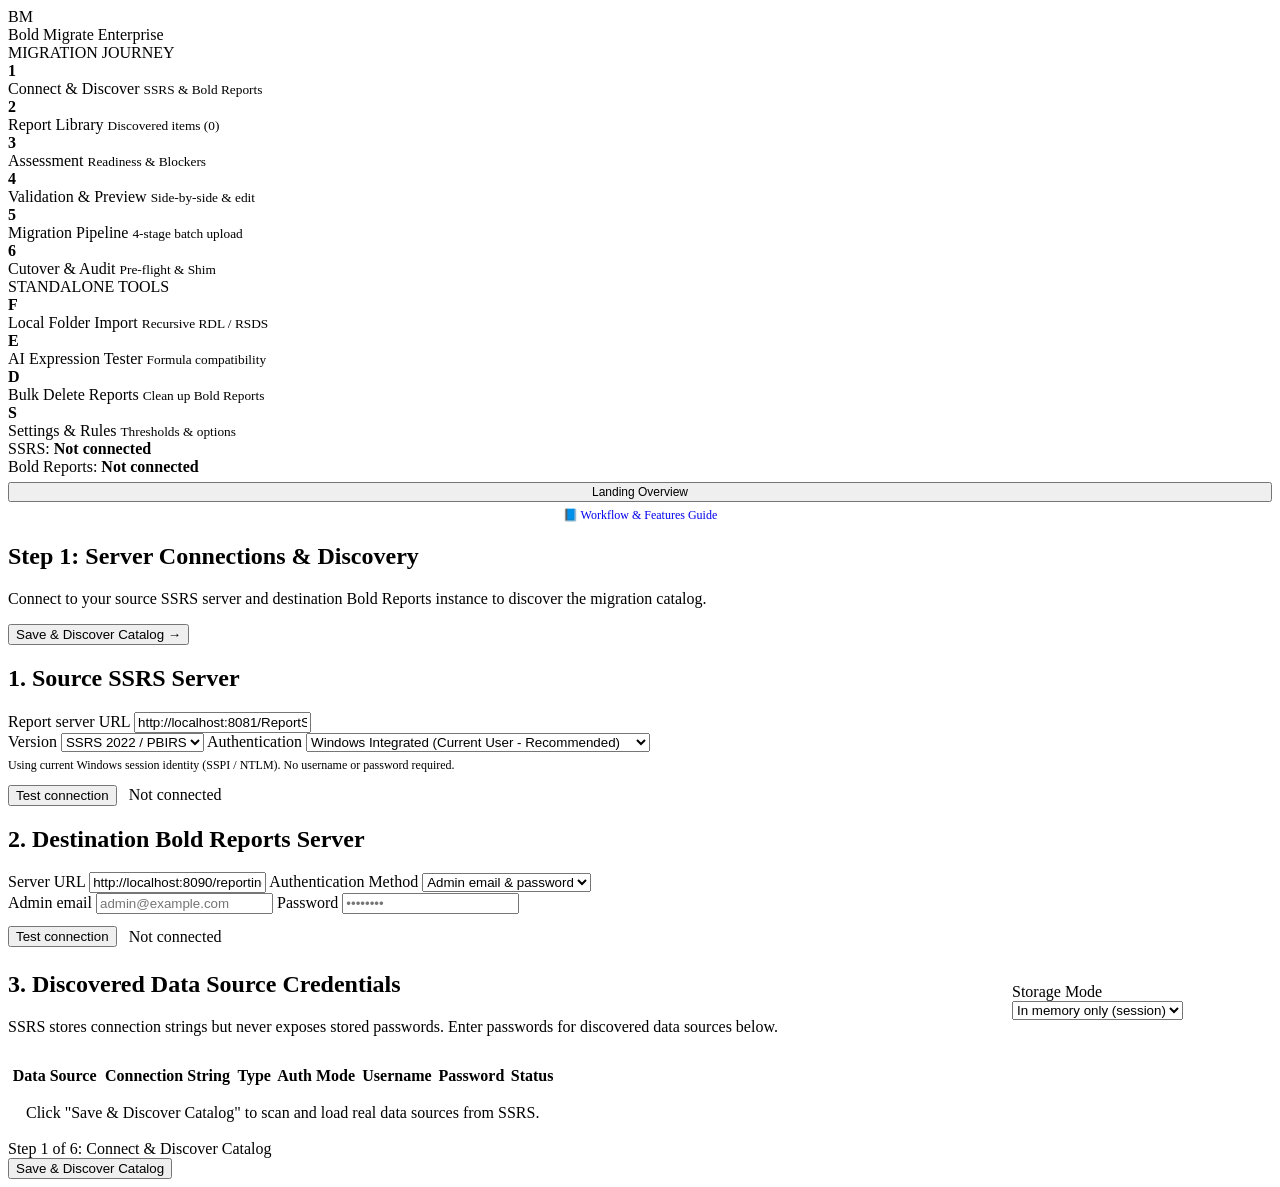
==== src/BoldMigrate.Api/wwwroot/index.html @ cd30c12c "Start fresh on reload, add rescan confirmation, and validate data source credentials" ====
<!DOCTYPE html>
<html lang="en">

<head>
  <meta charset="utf-8">
  <meta name="viewport" content="width=device-width, initial-scale=1.0">
  <title>Bold Migrate — SSRS to Bold Reports Enterprise Migration</title>
  <link rel="preconnect" href="https://fonts.googleapis.com">
  <link rel="preconnect" href="https://fonts.gstatic.com" crossorigin>
  <link rel="stylesheet" href="https://fonts.googleapis.com/css2?family=Geist:wght@400;500;600;700&family=Geist+Mono:wght@400;500;600&display=swap">
  <link rel="stylesheet" href="/css/tokens.css">
  <link rel="stylesheet" href="/css/app.css">
  <!-- Bold Reports Designer Dependencies Styles -->
  <link href="https://cdnjs.cloudflare.com/ajax/libs/codemirror/5.37.0/codemirror.min.css" rel="stylesheet" />
  <link href="https://cdnjs.cloudflare.com/ajax/libs/codemirror/5.37.0/addon/hint/show-hint.min.css" rel="stylesheet" />
  <link href="https://cdn.boldreports.com/15.1.17/content/v2.0/tailwind-light/bold.report-viewer.min.css" rel="stylesheet" />
  <link href="https://cdn.boldreports.com/15.1.17/content/v2.0/tailwind-light/bold.report-designer.min.css" rel="stylesheet" />
</head>

<body>

  <!-- =========================================================================
       LANDING VIEW (Inspired by Landing Screen)
       ========================================================================= -->
  <div id="view-landing" class="land-wrapper" style="display:none;">
    <header class="land-nav">
      <div style="display:flex;align-items:center;gap:10px;font-weight:800;font-size:18px;">
        <div class="side-logo-icon">BM</div>
        <span>Bold Migrate</span>
        <span class="side-logo-badge">Enterprise</span>
      </div>
      <span>
        <a href="#how-it-works">How it works</a>
        <a href="/workflow-guide.html" target="_blank" style="color:var(--primary);font-weight:600;">📘 Workflow Guide</a>
        <a href="#scan-section">Scanner</a>
        <a href="javascript:void(0)" onclick="showAppView('expression-tester')">Expression Tester</a>
        <a href="https://help.boldreports.com" target="_blank">Docs</a>
      </span>
      <button class="btn" onclick="showAppView('connections')">Launch Migration Console</button>
    </header>

    <section class="land-hero">
      <div>
        <h1>Your SSRS reports.<br>Running on Bold Reports.</h1>
        <p>Extract, upload and validate every report with a side-by-side comparison before you switch off SSRS.</p>
        <div style="display:flex;gap:12px;flex-wrap:wrap;">
          <button class="btn" onclick="showAppView('connections')">Start Live Migration Journey</button>
          <button class="btn2" onclick="showAppView('local-folder')">Local Folder Import</button>
          <button class="btn2" onclick="showAppView('expression-tester')">AI Expression Tester</button>
        </div>
      </div>
      <div class="card" style="box-shadow: 0 10px 25px rgba(0,0,0,0.06); padding: 24px;">
        <div class="land-flow">
          <div class="node">
            SSRS server
            <small>.rdl, .rsd, .rsds</small>
          </div>
          <span class="arr">→</span>
          <div class="node mid">
            Bold Migrate
            <small>Extract · Upload · Validate</small>
          </div>
          <span class="arr">→</span>
          <div class="node">
            Bold Reports
            <small>Server & Viewer</small>
          </div>
        </div>
      </div>
    </section>

    <!-- Scan First Section -->
    <section class="land-sec" id="scan-section">
      <h2>Not sure what will migrate? Scan first.</h2>
      <p class="sub">Analyze your .rdl files directly in the browser or on this server. Nothing is sent outside your infrastructure.</p>
      <div class="land-drop" id="landing-dropzone" onclick="document.getElementById('landing-file-input').click()">
        <input type="file" id="landing-file-input" style="display:none;" accept=".rdl" onchange="handleLandingFileScan(event)">
        <b>Drop .rdl files here or click to browse</b>
        <p class="sub" style="margin-top:6px;">Detects custom assemblies, embedded code, scoped aggregates, and syntax blockers instantly.</p>
        <button class="btn2 btn-sm" style="margin-top:12px;">Choose files</button>
      </div>
      <div id="landing-scan-results" style="margin-top:16px;display:none;"></div>
    </section>

    <!-- How It Works Section -->
    <section class="land-sec" id="how-it-works" style="background:var(--br-background);">
      <h2>The Migration Journey</h2>
      <div class="tiles" style="grid-template-columns: repeat(4, 1fr); margin-top:20px;">
        <div class="card">
          <div class="num">1</div>
          <b>Connect & Discover</b>
          <p class="sub">Connect SSRS and Bold Reports servers; auto-discover the entire catalog.</p>
        </div>
        <div class="card">
          <div class="num">2</div>
          <b>Report Catalog</b>
          <p class="sub">Inventory folders, shared data sources, datasets, and reports.</p>
        </div>
        <div class="card">
          <div class="num">3</div>
          <b>Assess & Fix</b>
          <p class="sub">Static analysis calculates readiness score and auto-fixes inlining.</p>
        </div>
        <div class="card">
          <div class="num">4</div>
          <b>Upload & Validate</b>
          <p class="sub">Dependency upload pipeline followed by pixel and data verification.</p>
        </div>
      </div>
    </section>

    <!-- Built for Report Developers -->
    <section class="land-sec">
      <h2>Built for report developers</h2>
      <div class="grid-3" style="margin-top:20px;">
        <div class="card">
          <h2>Drop-in RDL import</h2>
          <p class="sub">Bold Reports reads your existing RDL format natively, so reports move smoothly without redesign.</p>
        </div>
        <div class="card">
          <h2>Side-by-side validation</h2>
          <p class="sub">See SSRS and Bold Reports outputs together with similarity and data accuracy scores.</p>
        </div>
        <div class="card">
          <h2>Secure credentials</h2>
          <p class="sub">Data source passwords are encrypted and held only in memory, DPAPI, or Key Vault.</p>
        </div>
      </div>
    </section>

    <!-- CTA -->
    <div class="land-cta">
      <h2>Ready to move your reports to Bold Reports?</h2>
      <button class="btn" style="background:var(--br-surface);color:var(--br-text);border-color:var(--br-surface);" onclick="showAppView('connections')">Launch Migration Console</button>
    </div>
  </div>


  <!-- =========================================================================
       MAIN APPLICATION SHELL — MIGRATION JOURNEY
       ========================================================================= -->
  <div id="app-shell" class="app-shell">

    <!-- Left Sidebar: Migration Journey Navigation -->
    <aside class="side">
      <div class="side-logo" onclick="showLandingView()">
        <div class="side-logo-icon">BM</div>
        <span>Bold Migrate</span>
        <span class="side-logo-badge">Enterprise</span>
      </div>

      <div class="side-section-label">MIGRATION JOURNEY</div>
      <nav class="side-nav">
        <!-- Step 1: Connect & Discover -->
        <div class="step on" id="nav-connections" onclick="switchTab('connections')">
          <b>1</b>
          <div class="step-text">
            <span class="step-title">Connect & Discover</span>
            <small class="step-sub" id="side-step1-sub">SSRS & Bold Reports</small>
          </div>
        </div>

        <!-- Step 2: Report Library -->
        <div class="step" id="nav-library" onclick="switchTab('library')">
          <b>2</b>
          <div class="step-text">
            <span class="step-title">Report Library</span>
            <small class="step-sub" id="side-step2-sub">Discovered items (<span id="side-count-reports">0</span>)</small>
          </div>
        </div>

        <!-- Step 3: Assessment Dashboard -->
        <div class="step" id="nav-dashboard" onclick="switchTab('dashboard')">
          <b>3</b>
          <div class="step-text">
            <span class="step-title">Assessment</span>
            <small class="step-sub" id="side-step3-sub">Readiness & Blockers</small>
          </div>
        </div>

        <!-- Step 4: Validation & Preview -->
        <div class="step" id="nav-validation" onclick="switchTab('validation')">
          <b>4</b>
          <div class="step-text">
            <span class="step-title">Validation & Preview</span>
            <small class="step-sub" id="side-step4-sub">Side-by-side & edit</small>
          </div>
        </div>

        <!-- Step 5: Migration Pipeline -->
        <div class="step" id="nav-migration" onclick="switchTab('migration')">
          <b>5</b>
          <div class="step-text">
            <span class="step-title">Migration Pipeline</span>
            <small class="step-sub" id="side-step5-sub">4-stage batch upload</small>
          </div>
        </div>

        <!-- Step 6: Cutover & Audit -->
        <div class="step" id="nav-cutover" onclick="switchTab('cutover')">
          <b>6</b>
          <div class="step-text">
            <span class="step-title">Cutover & Audit</span>
            <small class="step-sub" id="side-step6-sub">Pre-flight & Shim</small>
          </div>
        </div>
      </nav>

      <div class="side-section-label">STANDALONE TOOLS</div>
      <nav class="side-nav">
        <div class="step" id="nav-local-folder" onclick="switchTab('local-folder')">
          <b>F</b>
          <div class="step-text">
            <span class="step-title">Local Folder Import</span>
            <small class="step-sub">Recursive RDL / RSDS</small>
          </div>
        </div>
        <div class="step" id="nav-expression-tester" onclick="switchTab('expression-tester')">
          <b>E</b>
          <div class="step-text">
            <span class="step-title">AI Expression Tester</span>
            <small class="step-sub">Formula compatibility</small>
          </div>
        </div>
        <div class="step" id="nav-bold-delete" onclick="switchTab('bold-delete')">
          <b>D</b>
          <div class="step-text">
            <span class="step-title">Bulk Delete Reports</span>
            <small class="step-sub">Clean up Bold Reports</small>
          </div>
        </div>
        <div class="step" id="nav-settings" onclick="switchTab('settings')">
          <b>S</b>
          <div class="step-text">
            <span class="step-title">Settings & Rules</span>
            <small class="step-sub">Thresholds & options</small>
          </div>
        </div>
      </nav>

      <div class="side-footer">
        <div class="side-status-item">
          <span class="status-dot" id="side-ssrs-dot"></span>
          <span>SSRS: <strong id="side-ssrs-text">Not connected</strong></span>
        </div>
        <div class="side-status-item">
          <span class="status-dot" id="side-dest-dot"></span>
          <span>Bold Reports: <strong id="side-dest-text">Not connected</strong></span>
        </div>
        <button class="btn2 btn-sm" style="margin-top:6px;width:100%;font-size:12px;" onclick="showLandingView()">
          Landing Overview
        </button>
        <a href="/workflow-guide.html" target="_blank" class="btn2 btn-sm" style="margin-top:6px;width:100%;font-size:12px;display:flex;align-items:center;justify-content:center;text-decoration:none;gap:4px;">
          📘 Workflow &amp; Features Guide
        </a>
      </div>
    </aside>

    <!-- Main Content Area -->
    <main class="main" id="main-viewport">

      <!-- =====================================================================
           STEP 1: CONNECT & DISCOVER
           ===================================================================== -->
      <section id="tab-connections" class="tab-pane">
        <!-- Top Journey Stepper -->
        <div class="journey-stepper" data-stepper><!-- filled by renderSteppers() in js/app.js --></div>

        <!-- Header -->
        <div class="main-header">
          <div>
            <h1>Step 1: Server Connections & Discovery</h1>
            <p class="sub">Connect to your source SSRS server and destination Bold Reports instance to discover the migration catalog.</p>
          </div>
          <button class="btn" id="btn-discover-primary" onclick="saveAndDiscoverCatalog()">Save & Discover Catalog →</button>
        </div>

        <!-- Active Discovery Status Banner (Shows when estate is discovered) -->
        <div class="discovery-banner" id="discovery-status-banner" style="display:none;">
          <div class="discovery-banner-content">
            <div class="discovery-icon">✓</div>
            <div>
              <strong style="color:var(--br-text);font-size:14px;" id="discovery-banner-title">Active Estate Discovered</strong>
              <p class="sub" style="margin:2px 0 0;" id="discovery-banner-desc">Discovered 52 items (42 reports, 3 data sources, 3 datasets, 4 folders) from SSRS.</p>
            </div>
          </div>
          <div style="display:flex;gap:10px;">
            <button class="btn2 btn-sm" onclick="saveAndDiscoverCatalog(true)">Re-scan SSRS</button>
            <button class="btn btn-sm" onclick="switchTab('library')">View Report Library →</button>
          </div>
        </div>

        <!-- 2 Server Cards Grid -->
        <div class="grid">
          <!-- 1. SSRS Server Login -->
          <div class="card">
            <h2>1. Source SSRS Server</h2>
            <label class="f">
              Report server URL
              <input type="text" id="conn-ssrs-url" value="http://localhost:8081/ReportServer" placeholder="http://ssrs.example.com/ReportServer">
            </label>
            <div class="row2">
              <label class="f">
                Version
                <select id="conn-ssrs-version">
                  <option value="2022" selected>SSRS 2022 / PBIRS</option>
                  <option value="2019">SSRS 2019</option>
                  <option value="2017">SSRS 2017</option>
                  <option value="2016">SSRS 2016</option>
                </select>
              </label>
              <label class="f">
                Authentication
                <select id="conn-ssrs-auth" onchange="toggleSsrsAuthFields()">
                  <option value="Integrated" selected>Windows Integrated (Current User - Recommended)</option>
                  <option value="WindowsExplicit">Specific Windows Account (Domain\User & Password)</option>
                  <option value="Basic">Basic / Forms</option>
                </select>
              </label>
            </div>
            <div class="row2" id="conn-ssrs-creds-row" style="display:none;">
              <label class="f">
                Username
                <input type="text" id="conn-ssrs-user" placeholder="DOMAIN\admin or .\username">
              </label>
              <label class="f">
                Password
                <input type="password" id="conn-ssrs-pass" placeholder="••••••••">
              </label>
            </div>
            <div id="conn-ssrs-integrated-note" style="margin-top:6px;font-size:12px;color:var(--br-text-muted);">
              Using current Windows session identity (SSPI / NTLM). No username or password required.
            </div>
            <div style="display:flex;align-items:center;gap:12px;margin-top:12px;">
              <button class="btn2 btn-sm" onclick="testSsrsConnection()">Test connection</button>
              <span class="pill" id="conn-ssrs-status-pill">Not connected</span>
            </div>
          </div>

          <!-- 2. Bold Reports Admin Login -->
          <div class="card">
            <h2>2. Destination Bold Reports Server</h2>
            <label class="f">
              Server URL
              <input type="text" id="conn-dest-url" value="http://localhost:8090/reporting/site/site1" placeholder="http://reports.example.com">
            </label>
            <label class="f">
              Authentication Method
              <select id="conn-dest-auth-mode" onchange="toggleDestAuthFields()">
                <option value="credentials">Admin email & password</option>
                <option value="token">Direct Bearer JWT token</option>
              </select>
            </label>
            <div id="conn-dest-creds-row" class="row2">
              <label class="f">
                Admin email
                <input type="text" id="conn-dest-email" placeholder="admin@example.com" autocomplete="username">
              </label>
              <label class="f">
                Password
                <input type="password" id="conn-dest-pass" placeholder="••••••••" autocomplete="current-password">
              </label>
            </div>
            <div id="conn-dest-token-row" style="display:none;">
              <label class="f">
                Bearer Token (JWT)
                <input type="password" id="conn-dest-token" placeholder="eyJhbGciOiJIUzI1NiIsInR5cCI6IkpXVCJ9...">
              </label>
            </div>
            <div style="display:flex;align-items:center;gap:12px;margin-top:12px;">
              <button class="btn2 btn-sm" onclick="testDestConnection()">Test connection</button>
              <span class="pill" id="conn-dest-status-pill">Not connected</span>
            </div>
          </div>
        </div>

        <!-- 3. Real Data Source Credentials Vault -->
        <div class="card" style="margin-top:4px;">
          <div style="display:flex;justify-content:space-between;align-items:center;margin-bottom:12px;">
            <div>
              <h2>3. Discovered Data Source Credentials</h2>
              <p class="sub">SSRS stores connection strings but never exposes stored passwords. Enter passwords for discovered data sources below.</p>
            </div>
            <div style="width:260px;">
              <label class="f" style="margin-bottom:0;">
                Storage Mode
                <select id="conn-storage-mode">
                  <option value="InMemory" selected>In memory only (session)</option>
                  <option value="DPAPI">Encrypted file (DPAPI)</option>
                  <option value="KeyVault">Azure Key Vault</option>
                </select>
              </label>
            </div>
          </div>

          <table>
            <thead>
              <tr>
                <th>Data Source</th>
                <th>Connection String</th>
                <th>Type</th>
                <th>Auth Mode</th>
                <th>Username</th>
                <th>Password</th>
                <th>Status</th>
              </tr>
            </thead>
            <tbody id="conn-datasources-table">
              <tr>
                <td colspan="7" style="text-align:center;color:var(--br-text-muted);padding:16px;">
                  Click "Save & Discover Catalog" to scan and load real data sources from SSRS.
                </td>
              </tr>
            </tbody>
          </table>

          <div id="conn-ds-error-box" style="display:none;margin-top:12px;padding:12px 14px;border-radius:8px;border:1px solid var(--br-danger);background:rgba(220,38,38,0.06);">
            <div style="display:flex;justify-content:space-between;align-items:flex-start;gap:12px;">
              <div style="flex:1;min-width:0;">
                <strong id="conn-ds-error-title" style="color:var(--br-danger);font-size:13.5px;display:block;">Data Source Connection Failed</strong>
                <p id="conn-ds-error-msg" style="margin:4px 0 0;font-size:13px;color:var(--br-text);"></p>
                <details id="conn-ds-error-details-wrap" style="margin-top:8px;display:none;">
                  <summary style="cursor:pointer;font-size:12px;color:var(--br-text-muted);">View technical error details</summary>
                  <pre id="conn-ds-error-detail" style="margin:6px 0 0;padding:8px 10px;background:var(--br-surface);border:1px solid var(--br-border);border-radius:6px;font-size:11.5px;white-space:pre-wrap;word-break:break-word;color:var(--br-text-muted);"></pre>
                </details>
              </div>
              <button type="button" onclick="hideDataSourceError()" style="background:none;border:none;font-size:18px;line-height:1;cursor:pointer;color:var(--br-text-muted);">&times;</button>
            </div>
          </div>
        </div>

        <!-- Journey Navigation Footer -->
        <div class="journey-nav-bar">
          <div class="jnav-info">
            <span class="status-dot"></span>
            <span>Step 1 of 6: Connect & Discover Catalog</span>
          </div>
          <div style="display:flex;gap:10px;">
            <button class="btn2" onclick="saveAndDiscoverCatalog()">Save & Discover Catalog</button>
            <button class="btn" id="btn-step1-next" style="display:none;" onclick="switchTab('library')">Continue to Report Library →</button>
          </div>
        </div>
      </section>


      <!-- =====================================================================
           STEP 2: REPORT LIBRARY
           ===================================================================== -->
      <section id="tab-library" class="tab-pane" style="display:none;">
        <!-- Top Journey Stepper -->
        <div class="journey-stepper" data-stepper><!-- filled by renderSteppers() in js/app.js --></div>

        <!-- Header -->
        <div class="main-header">
          <div>
            <h1>Step 2: Discovered Report Library</h1>
            <p class="sub">Browse, select, and filter reports discovered on SSRS for migration.</p>
          </div>
          <div style="display:flex;gap:10px;align-items:center;">
            <input aria-label="Search reports" id="library-search" placeholder="Search reports or folders..."
              style="height:38px;width:240px;border:1px solid var(--br-border-strong);border-radius:8px;padding:0 12px;"
              oninput="filterReportLibrary()">
            <button class="btn2 btn-danger" onclick="openDeleteReportsModal('all')" title="Delete all or sections of reports from Bold Reports destination">
              <svg width="14" height="14" viewBox="0 0 24 24" fill="none" stroke="currentColor" stroke-width="2" style="margin-right:6px;vertical-align:-2px;"><path d="M3 6h18M19 6v14a2 2 0 0 1-2 2H7a2 2 0 0 1-2-2V6m3 0V4a2 2 0 0 1 2-2h4a2 2 0 0 1 2 2v2"></path><line x1="10" y1="11" x2="10" y2="17"></line><line x1="14" y1="11" x2="14" y2="17"></line></svg>
              Delete in Bold Reports...
            </button>
            <button class="btn2" onclick="runAssessmentAndGoToDashboard()">Run Assessment</button>
            <button class="btn" id="btn-header-migrate" onclick="startMigrationWithSelected()"><span id="btn-header-migrate-text">Migrate Selected (0) →</span></button>
          </div>
        </div>

        <!-- Multi-Select Batch Action Bar -->
        <div class="selection-bar" id="lib-selection-bar">
          <div class="selection-info">
            <span class="selection-badge" id="lib-selected-count">0</span>
            <span>of <strong id="lib-total-count">0</strong> reports selected for migration</span>
          </div>
          <div class="selection-actions">
            <button class="btn2 btn-sm" onclick="selectAllReady()"><span id="btn-select-clean-text">Select Compatible</span></button>
            <button class="btn2 btn-sm" onclick="toggleSelectAllReports(true)">Select All</button>
            <button class="btn2 btn-sm" onclick="toggleSelectAllReports(false)">Deselect All</button>
            <button class="btn2 btn-danger btn-sm" onclick="openDeleteReportsModal('selected')" title="Delete selected reports from Bold Reports">
              <svg width="12" height="12" viewBox="0 0 24 24" fill="none" stroke="currentColor" stroke-width="2" style="margin-right:4px;vertical-align:-1px;"><path d="M3 6h18M19 6v14a2 2 0 0 1-2 2H7a2 2 0 0 1-2-2V6m3 0V4a2 2 0 0 1 2-2h4a2 2 0 0 1 2 2v2"></path></svg>
              Delete Selected in Bold Reports (<span id="del-bar-count">0</span>)
            </button>
            <button class="btn btn-sm" onclick="startMigrationWithSelected()">
              <span id="btn-bar-migrate-text">Start Migration (0) →</span>
            </button>
          </div>
        </div>

        <!-- Filter Chips -->
        <div class="chips" id="library-filter-chips">
          <span class="chip active" data-filter="all" onclick="setLibraryFilter('all', this)">All (<span id="lib-count-all">0</span>)</span>
          <span class="chip" data-filter="clean" onclick="setLibraryFilter('clean', this)">Compatible (<span id="lib-count-clean">0</span>)</span>
          <span class="chip" data-filter="review" onclick="setLibraryFilter('review', this)">Needs Review (<span id="lib-count-review">0</span>)</span>
        </div>

        <!-- Real Table -->
        <div class="card" style="padding:0;overflow:hidden;">
          <table>
            <thead>
              <tr>
                <th class="check-cell">
                  <input type="checkbox" id="lib-select-all" onchange="toggleSelectAllReports(this.checked)" checked title="Select / Deselect All">
                </th>
                <th>Report Name</th>
                <th>Folder</th>
                <th>Size</th>
                <th>Parameters</th>
                <th>Compatibility Bucket</th>
                <th>Block Reason / Findings</th>
                <th style="text-align:right;">Actions</th>
              </tr>
            </thead>
            <tbody id="library-table-body">
              <tr>
                <td colspan="8" style="text-align:center;color:var(--br-text-muted);padding:24px;">Loading discovered reports...</td>
              </tr>
            </tbody>
          </table>
        </div>

        <!-- Journey Navigation Footer -->
        <div class="journey-nav-bar">
          <button class="btn2" onclick="switchTab('connections')">← Back to Connections</button>
          <div class="jnav-info">
            <span id="lib-footer-status">No reports cataloged yet.</span>
          </div>
          <div style="display:flex;gap:10px;">
            <button class="btn2" onclick="runAssessmentAndGoToDashboard()">Assessment Dashboard</button>
            <button class="btn" onclick="startMigrationWithSelected()">
              <span id="btn-footer-migrate-text">Start Migration (0) →</span>
            </button>
          </div>
        </div>
      </section>


      <!-- =====================================================================
           STEP 3: ASSESSMENT DASHBOARD
           ===================================================================== -->
      <section id="tab-dashboard" class="tab-pane" style="display:none;">
        <!-- Top Journey Stepper -->
        <div class="journey-stepper" data-stepper><!-- filled by renderSteppers() in js/app.js --></div>

        <!-- Header -->
        <div class="main-header">
          <div>
            <h1>Step 3: Migration Readiness Assessment</h1>
            <p class="sub">Automated static analysis of RDL schemas, expressions, datasources, and assemblies.</p>
          </div>
          <div style="display:flex;gap:10px;">
            <button class="btn2" onclick="recheckEstate()">Re-run Assessment</button>
            <button class="btn" onclick="startMigrationWithSelected()"><span id="btn-dash-migrate-text">Proceed to Validation (0) →</span></button>
          </div>
        </div>

        <!-- 4 Real Metric Tiles -->
        <div class="tiles">
          <div class="card tile">
            <div class="n" id="dash-tile-found">0</div>
            <div class="l">Reports Found</div>
          </div>
          <div class="card tile">
            <div class="n is-ok" id="dash-tile-readiness">—</div>
            <div class="l">Migration Readiness</div>
          </div>
          <div class="card tile">
            <div class="n is-warn" id="dash-tile-review">0</div>
            <div class="l">Needs Review</div>
          </div>
          <div class="card tile">
            <div class="n is-ok" id="dash-tile-blocked">0</div>
            <div class="l">Compatible</div>
          </div>
        </div>

        <!-- Two Column Grid -->
        <div class="grid">
          <!-- Card 1: Real Compatibility Breakdown -->
          <div class="card">
            <h2>Compatibility Breakdown</h2>
            <div style="margin-bottom:14px;font-size:13px">
              <div style="display:flex;justify-content:space-between;">
                <span>Compatible (Native SSRS)</span>
                <strong id="comp-clean-pct">0%</strong>
              </div>
              <div class="bar"><i id="comp-clean-bar" style="width:0%;background:var(--br-success)"></i></div>
            </div>
            <div style="margin-bottom:6px;font-size:13px">
              <div style="display:flex;justify-content:space-between;">
                <span>Needs Review (e.g. Custom Assemblies)</span>
                <strong id="comp-review-pct">0%</strong>
              </div>
              <div class="bar"><i id="comp-review-bar" style="width:0%;background:var(--br-warning)"></i></div>
            </div>
          </div>

          <!-- Card 2: Attention Items & Blocker Details -->
          <div class="card">
            <h2>Items Tagged for Review</h2>
            <p class="sub" style="margin-bottom:8px;">Reports using custom assemblies or items that require manual review:</p>
            <div class="flagged-list" id="dash-flagged-list">
              <!-- Dynamically populated from real reports -->
            </div>

            <div style="margin-top:16px;padding-top:12px;border-top:1px solid var(--br-border);display:flex;justify-content:space-between;align-items:center;">
              <div>
                <span class="pill" id="dash-ssrs-pill">Not connected</span>
                <span style="font-size:12.5px;color:var(--br-text-muted);margin-left:6px;" id="dash-ssrs-detail">Source server</span>
              </div>
              <div>
                <span class="pill" id="dash-dest-pill">Not connected</span>
                <span style="font-size:12.5px;color:var(--br-text-muted);margin-left:6px;">Bold Reports Server</span>
              </div>
            </div>
          </div>
        </div>

        <!-- Journey Navigation Footer -->
        <div class="journey-nav-bar">
          <button class="btn2" onclick="switchTab('library')">← Back to Report Library</button>
          <div class="jnav-info">
            <span id="dash-footer-readiness">Run the assessment to calculate a readiness score.</span>
          </div>
          <button class="btn" onclick="startMigrationWithSelected()"><span id="btn-dash-footer-migrate">Proceed to Validation & Preview (0) →</span></button>
        </div>
      </section>


      <!-- =====================================================================
           STEP 4: VALIDATION & PREVIEW
           ===================================================================== -->
      <section id="tab-validation" class="tab-pane" style="display:none;">
        <!-- Top Journey Stepper -->
        <div class="journey-stepper" data-stepper><!-- filled by renderSteppers() in js/app.js --></div>

        <!-- Header -->
        <div class="main-header">
          <div>
            <h1 id="val-report-title">Step 4: Automated Render Validation</h1>
            <p class="sub">Verify local report rendering with headless Playwright (5 parallel tabs) before uploading to Bold Reports Server.</p>
          </div>
          <div style="display:flex;align-items:center;gap:10px;flex-wrap:wrap;">
            <button class="btn" id="btn-run-selected-validation" onclick="startAutomatedRenderValidation(true)" style="display:flex;align-items:center;gap:6px;">
              <svg width="14" height="14" viewBox="0 0 24 24" fill="currentColor"><path d="M8 5v14l11-7z"/></svg>
              <span id="btn-run-selected-text">Validate Selected (<span id="val-selected-count">0</span>)</span>
            </button>
            <button class="btn2" id="btn-run-render-validation" onclick="startAutomatedRenderValidation(false)" title="Run Playwright render validation on all staged reports">
              <span id="btn-run-validation-text">Run All</span>
            </button>
            <button class="btn2" id="btn-skip-validation" onclick="skipRenderValidationAndUpload()">
              <span>Skip & Upload Directly →</span>
            </button>
          </div>
        </div>

        <!-- 4 Metric Tiles -->
        <div class="tiles">
          <div class="card tile">
            <div class="n is-ok" id="val-stat-passed">0</div>
            <div class="l">Passed (Visual Snapshot OK)</div>
          </div>
          <div class="card tile">
            <div class="n is-info" id="val-stat-offline">0</div>
            <div class="l">Data Source Offline (RDL Valid)</div>
          </div>
          <div class="card tile">
            <div class="n is-warn" id="val-stat-manual">0</div>
            <div class="l">Needs Manual Check (Params)</div>
          </div>
          <div class="card tile">
            <div class="n is-warn" id="val-stat-failed">0</div>
            <div class="l">Needs Review</div>
          </div>
        </div>

        <!-- Filter & Search Toolbar -->
        <div class="note" style="display:flex;justify-content:space-between;align-items:center;margin:16px 0;flex-wrap:wrap;gap:10px;">
          <div style="display:flex;gap:8px;align-items:center;flex-wrap:wrap;">
            <span style="font-size:13px;font-weight:600;color:var(--br-text-muted);margin-right:4px;">Filter:</span>
            <button class="btn2 btn-sm filter-active" id="val-btn-filter-all" onclick="filterValidationCards('all')">All (<span id="val-pill-all">0</span>)</button>
            <button class="btn2 btn-sm" id="val-btn-filter-passed" onclick="filterValidationCards('passed')">Passed (<span id="val-pill-passed">0</span>)</button>
            <button class="btn2 btn-sm" id="val-btn-filter-offline" onclick="filterValidationCards('offline')">Data Source Offline (<span id="val-pill-offline">0</span>)</button>
            <button class="btn2 btn-sm" id="val-btn-filter-manual" onclick="filterValidationCards('manual')">Needs Params (<span id="val-pill-manual">0</span>)</button>
            <button class="btn2 btn-sm" id="val-btn-filter-failed" onclick="filterValidationCards('failed')">Needs Review (<span id="val-pill-failed">0</span>)</button>
          </div>
          <div style="display:flex;gap:8px;align-items:center;flex-wrap:wrap;">
            <input type="text" id="val-search-input" placeholder="Search report name or folder..." style="height:34px;width:220px;padding:0 12px;border:1px solid var(--br-border-strong);border-radius:6px;font-size:13px;" oninput="onValidationSearch(this.value)">
            <div style="display:inline-flex;border:1px solid var(--br-border-strong);border-radius:6px;overflow:hidden;background:var(--br-surface);">
              <button class="btn2 btn-sm filter-active" id="val-view-details-btn" onclick="setValidationViewMode('details')" style="border:none;border-radius:0;border-right:1px solid var(--br-border);" title="Details Table View">☰ Details</button>
              <button class="btn2 btn-sm" id="val-view-cards-btn" onclick="setValidationViewMode('cards')" style="border:none;border-radius:0;" title="Visual Cards View">▦ Cards</button>
            </div>
            <button class="btn2 btn-sm" onclick="loadValidationSummary(true)" title="Refresh validation results">↻ Refresh</button>
            <button class="btn2 btn-sm" onclick="resetValidationResults()" title="Clear cached validation results and screenshots">🗑 Reset</button>
          </div>
        </div>

        <!-- Evidence Cards Grid -->
        <div id="val-evidence-grid" style="display:grid;grid-template-columns:repeat(auto-fill, minmax(360px, 1fr));gap:16px;margin-bottom:20px;">
          <div class="card" style="grid-column:1 / -1;padding:32px;text-align:center;color:var(--br-text-muted);">
            <p style="margin:0;font-size:15px;font-weight:500;">Loading staged report validation status...</p>
          </div>
        </div>

        <!-- Journey Navigation Footer -->
        <div class="journey-nav-bar">
          <button class="btn2" onclick="switchTab('dashboard')">← Back to Assessment</button>
          <div class="jnav-info">
            <span id="val-footer-status">Ready to validate reports or proceed to upload.</span>
          </div>
          <button class="btn" onclick="switchTab('migration')">Proceed to Step 5: Upload Pipeline →</button>
        </div>
      </section>


      <!-- =====================================================================
           STEP 5: MIGRATION PIPELINE
           ===================================================================== -->
      <section id="tab-migration" class="tab-pane" style="display:none;">
        <!-- Top Journey Stepper -->
        <div class="journey-stepper" data-stepper><!-- filled by renderSteppers() in js/app.js --></div>

        <!-- Header -->
        <div class="main-header">
          <div>
            <h1>Step 5: Batch Migration Pipeline</h1>
            <p class="sub">Batch extraction and upload to Bold Reports in strict dependency order.</p>
          </div>
          <div style="display:flex;gap:10px;">
            <button class="btn2 btn-danger" onclick="openDeleteReportsModal('all')" title="Delete uploaded reports from Bold Reports destination">
              <svg width="14" height="14" viewBox="0 0 24 24" fill="none" stroke="currentColor" stroke-width="2" style="margin-right:6px;vertical-align:-2px;"><path d="M3 6h18M19 6v14a2 2 0 0 1-2 2H7a2 2 0 0 1-2-2V6m3 0V4a2 2 0 0 1 2-2h4a2 2 0 0 1 2 2v2"></path><line x1="10" y1="11" x2="10" y2="17"></line><line x1="14" y1="11" x2="14" y2="17"></line></svg>
              Delete in Bold Reports...
            </button>
            <button class="btn2" id="btn-pause-migration" onclick="togglePauseMigration()">Pause</button>
            <button class="btn" id="btn-start-migration-tab" onclick="startBatchUpload()">Start Upload Pipeline</button>
          </div>
        </div>

        <!-- Overall Progress -->
        <div class="card">
          <div style="display:flex;justify-content:space-between;font-size:14px;font-weight:600;">
            <span id="migration-progress-label">Overall Migration Progress</span>
            <span id="migration-progress-pct">0%</span>
          </div>
          <div class="bar"><i id="migration-progress-bar" style="width:0%;"></i></div>
        </div>

        <!-- Upload Order and Live Log -->
        <div class="grid" style="grid-template-columns:1.2fr 1fr;">
          <!-- Upload Order -->
          <div class="card">
            <h2>Dependency Upload Order</h2>
            <table>
              <thead>
                <tr>
                  <th>Stage</th>
                  <th>Item Type</th>
                  <th>Count</th>
                  <th>Status</th>
                </tr>
              </thead>
              <tbody id="migration-stages-table">
                <tr>
                  <td>1. Folders</td>
                  <td>Category</td>
                  <td><span id="stage-folders-count">0</span></td>
                  <td><span class="pill" id="stage-folders-pill">Ready</span></td>
                </tr>
                <tr>
                  <td>2. Data Sources</td>
                  <td>Datasource</td>
                  <td><span id="stage-ds-count">0</span></td>
                  <td><span class="pill" id="stage-ds-pill">Ready</span></td>
                </tr>
                <tr>
                  <td>3. Datasets</td>
                  <td>Dataset</td>
                  <td><span id="stage-dset-count">0</span></td>
                  <td><span class="pill" id="stage-dset-pill">Ready</span></td>
                </tr>
                <tr>
                  <td>4. Reports</td>
                  <td>Report</td>
                  <td><span id="stage-rep-count">0 / 0</span></td>
                  <td><span class="pill" id="stage-rep-pill">Ready</span></td>
                </tr>
              </tbody>
            </table>
          </div>

          <!-- Live Log -->
          <div class="card">
            <div style="display:flex;justify-content:space-between;align-items:center;margin-bottom:8px;">
              <h2>Live Execution Log</h2>
              <button class="btn2 btn-sm" onclick="clearLiveLogViewer()">Clear</button>
            </div>
            <div class="log" id="migration-live-log-box" style="height:200px;overflow-y:auto;">
              Ready to start batch upload pipeline.
            </div>
          </div>
        </div>

        <!-- Destination Uploaded Reports (Server Integration Mode) -->
        <div class="card" style="margin-top:16px;" id="server-uploaded-reports-card">
          <div style="display:flex;justify-content:space-between;align-items:center;margin-bottom:12px;">
            <div>
              <h2 style="margin:0 0 4px 0;">Bold Reports Server Integration</h2>
              <p class="sub" style="margin:0;">Launch uploaded reports directly from the destination Bold Reports Server (server-side processing).</p>
            </div>
            <button class="btn2 btn-sm" onclick="loadServerUploadedReports()">↻ Refresh Uploaded List</button>
          </div>
          <table>
            <thead>
              <tr>
                <th>Report</th>
                <th>Category</th>
                <th>Upload State</th>
                <th style="text-align:right;">Server Actions</th>
              </tr>
            </thead>
            <tbody id="server-uploaded-reports-tbody">
              <tr><td colspan="4" style="text-align:center;color:var(--br-text-muted);padding:16px;">Reports will appear here once uploaded in Step 5.</td></tr>
            </tbody>
          </table>
        </div>

        <!-- Journey Navigation Footer -->
        <div class="journey-nav-bar">
          <button class="btn2" onclick="switchTab('validation')">← Back to Validation & Preview</button>
          <div class="jnav-info">
            <span id="migration-footer-info">Nothing discovered yet.</span>
          </div>
          <button class="btn" onclick="switchTab('validation')">Proceed to Validation & Diff →</button>
        </div>
      </section>


      <!-- =====================================================================
           STEP 6: CUTOVER & AUDIT
           ===================================================================== -->
      <section id="tab-cutover" class="tab-pane" style="display:none;">
        <!-- Top Journey Stepper -->
        <div class="journey-stepper" data-stepper><!-- filled by renderSteppers() in js/app.js --></div>

        <!-- Header -->
        <div class="main-header">
          <div>
            <h1>Step 6: Production Cutover & Audit</h1>
            <p class="sub">Verify the pre-flight gates, activate URL redirection shim, and export compliance audit reports.</p>
          </div>
          <div style="display:flex;gap:10px;">
            <button class="btn2" onclick="downloadReportPdf()">Download Audit PDF</button>
            <button class="btn" onclick="handleConfirmCutover()">Confirm Production Cutover</button>
          </div>
        </div>

        <!-- 2 Column Grid -->
        <div class="grid">
          <!-- Card 1: 7 Cutover Gates Checklist -->
          <div class="card">
            <h2>Production Cutover Gates</h2>
            <p class="sub" style="margin-bottom:12px;">All enterprise gates must pass before SSRS can be decommissioned.</p>

            <div id="cutover-blocked-banner" class="note note-err" style="display:none;margin-bottom:14px;">
              <div style="font-weight:700;font-size:13.5px;color:var(--br-danger-text);display:flex;align-items:center;gap:6px;">
                <svg width="18" height="18" viewBox="0 0 24 24" fill="none" stroke="currentColor" stroke-width="2"><path d="M10.29 3.86L1.82 18a2 2 0 0 0 1.71 3h16.94a2 2 0 0 0 1.71-3L13.71 3.86a2 2 0 0 0-3.42 0z"></path><line x1="12" y1="9" x2="12" y2="13"></line><line x1="12" y1="17" x2="12.01" y2="17"></line></svg>
                Cutover Blocked: Reports Have Not Been Uploaded Yet
              </div>
              <p style="font-size:12.5px;color:var(--br-danger-hover);margin:4px 0 8px;line-height:1.4;">
                You cannot finalize production cutover because 0 reports have been uploaded to Bold Reports Server.
              </p>
              <button class="btn btn-sm" onclick="switchTab('migration')">Go to Step 4: Upload Pipeline →</button>
            </div>

            <div id="cutover-gates-list" style="display:flex;flex-direction:column;gap:8px;">
              <!-- Dynamically populated from API -->
            </div>
          </div>

          <!-- Card 2: URL Redirection Shim & Cutover Options -->
          <div class="card">
            <h2>URL Compatibility Shim & Actions</h2>
            <p class="sub" style="margin-bottom:12px;">Seamless client URL redirection without breaking bookmarks.</p>

            <label class="note" style="display:flex;align-items:center;gap:10px;font-size:13.5px;font-weight:600;cursor:pointer;">
              <input type="checkbox" id="setting-shim-enabled" checked>
              <span>Enable URL Compatibility Shim (/ReportServer & /Reports redirect)</span>
            </label>

            <div style="margin-top:16px;">
              <span style="font-size:12px;color:var(--br-text-muted);font-weight:600;display:block;margin-bottom:6px;">EXPORT AUDIT & COMPLIANCE ARTIFACTS</span>
              <div style="display:flex;gap:10px;flex-wrap:wrap;">
                <button class="btn2 btn-sm" onclick="downloadReportPdf()">Download Migration Certificate (PDF)</button>
                <button class="btn2 btn-sm" onclick="downloadSupportBundle()">Download Diagnostic Bundle (ZIP)</button>
              </div>
            </div>

            <div style="margin-top:20px;padding-top:14px;border-top:1px solid var(--br-border);">
              <span style="font-size:12px;color:var(--br-danger);font-weight:700;display:block;margin-bottom:4px;">FINAL PRODUCTION SWITCHOVER</span>
              <p class="sub" style="font-size:12.5px;margin-bottom:12px;">Marks SSRS as read-only, activates Bold Reports as primary, and creates signed audit event.</p>
              <button class="btn" style="width:100%;" id="btn-confirm-cutover" onclick="handleConfirmCutover()">Confirm Production Cutover</button>
            </div>
          </div>
        </div>

        <!-- Journey Navigation Footer -->
        <div class="journey-nav-bar">
          <button class="btn2" onclick="switchTab('validation')">← Back to Validation</button>
          <div class="jnav-info">
            <span id="cutover-footer-status">Checking cutover gates...</span>
          </div>
          <button class="btn" onclick="handleConfirmCutover()">Confirm Production Cutover</button>
        </div>
      </section>


      <!-- =====================================================================
           TOOL 1: LOCAL FOLDER IMPORT
           ===================================================================== -->
      <section id="tab-local-folder" class="tab-pane" style="display:none;">
        <div class="main-header">
          <div>
            <h1>Local Folder Migration</h1>
            <p class="sub">Directly migrate local folders of RDL files, RSDS datasources, and RSD datasets into Bold Reports Server.</p>
          </div>
          <div style="display:flex;gap:10px;">
            <button class="btn2" onclick="prefillLocalFolderDemo()">Prefill sample paths</button>
            <button class="btn" onclick="executeLocalFolderMigration()">Start Local Migration</button>
          </div>
        </div>

        <div class="grid">
          <!-- Folder Inputs -->
          <div class="card">
            <h2>1. Local Estate Paths</h2>
            <label class="f">
              Report Folder (*.rdl - scanned recursively)
              <input type="text" id="lf-report-folder" placeholder="C:\SSRS_Export\Reports">
            </label>
            <div class="row2">
              <label class="f">
                DataSource Folder (*.rsds - optional)
                <input type="text" id="lf-ds-folder" placeholder="C:\SSRS_Export\Datasources">
              </label>
              <label class="f">
                DataSet Folder (*.rsd - optional)
                <input type="text" id="lf-dset-folder" placeholder="C:\SSRS_Export\Datasets">
              </label>
            </div>
            <div class="row2">
              <label class="f">
                Backup Folder (Original RDLs)
                <input type="text" id="lf-backup-folder" placeholder="C:\SSRS_Backup">
              </label>
              <label class="f">
                Logs & Outputs Folder
                <input type="text" id="lf-log-folder" placeholder="C:\SSRS_Migration_Logs">
              </label>
            </div>
            <label class="f">
              Fallback Shared DataSource Name
              <input type="text" id="lf-target-ds" value="SalesDB" placeholder="SalesDB">
            </label>
            <label style="display:flex;align-items:center;gap:8px;font-size:13px;font-weight:600;margin-top:6px;cursor:pointer;">
              <input type="checkbox" id="lf-export-layout" checked>
              <span>Create structured layout (Export/Reports, Export/Datasets, Export/Datasources, logs/)</span>
            </label>
          </div>

          <!-- Bold Reports Target -->
          <div class="card">
            <h2>2. Target Bold Reports Server</h2>
            <label class="f">
              Server URL
              <input type="text" id="lf-server-url" value="http://localhost:8090/reporting/site/site1" placeholder="http://localhost:8090/reporting/site/site1">
            </label>
            <div class="row2">
              <label class="f">
                Tenant / Site ID
                <input type="text" id="lf-tenant-id" value="site1" placeholder="site1">
              </label>
              <label class="f">
                Auth Method
                <select id="lf-auth-mode" onchange="toggleLfAuth()">
                  <option value="creds">Username & Password</option>
                  <option value="token">Bearer JWT Token</option>
                </select>
              </label>
            </div>
            <div id="lf-creds-box" class="row2">
              <label class="f">
                Username / Email
                <input type="text" id="lf-user" placeholder="admin@example.com" autocomplete="username">
              </label>
              <label class="f">
                Password
                <input type="password" id="lf-pass" placeholder="••••••••" autocomplete="current-password">
              </label>
            </div>
            <div id="lf-token-box" style="display:none;">
              <label class="f">
                Bearer Token (JWT)
                <input type="password" id="lf-token" placeholder="eyJhbGciOiJIUzI1NiIsInR5cCI6IkpXVCJ9...">
              </label>
            </div>

            <!-- Migration Features Included -->
            <div class="note" style="margin-top:12px;font-size:12.5px;">
              <strong style="color:var(--br-text);display:block;margin-bottom:4px;">Automated Engine Features:</strong>
              • Recursive folder parsing & hierarchical category generation<br>
              • Base64 encoding with relaxed JSON escaping (safe '+' preservation)<br>
              • DataSource connect string & server type mapping<br>
              • Shared dataset reference remapping & conflict detection
            </div>
          </div>
        </div>

        <!-- Real-time Progress & Results -->
        <div class="card" id="lf-results-card" style="margin-top:12px;display:none;">
          <h2>Migration Execution Status</h2>
          <div id="lf-status-summary" style="margin-bottom:12px;font-weight:600;font-size:14px;color:var(--br-info-text);"></div>

          <div class="tiles" style="grid-template-columns:repeat(3, 1fr);margin-bottom:14px;">
            <div class="card tile" style="padding:12px;">
              <div class="n" id="lf-rep-stat">0 / 0</div>
              <div class="l">Reports Uploaded</div>
            </div>
            <div class="card tile" style="padding:12px;">
              <div class="n" id="lf-ds-stat">0 / 0</div>
              <div class="l">DataSources Uploaded</div>
            </div>
            <div class="card tile" style="padding:12px;">
              <div class="n" id="lf-dset-stat">0 / 0</div>
              <div class="l">DataSets Uploaded</div>
            </div>
          </div>

          <div style="display:flex;gap:10px;flex-wrap:wrap;margin-bottom:12px;" id="lf-download-links"></div>

          <div class="log" id="lf-log-box" style="max-height:220px;"></div>
        </div>
      </section>


      <!-- =====================================================================
           TOOL 2: AI SSRS EXPRESSION TESTER
           ===================================================================== -->
      <section id="tab-expression-tester" class="tab-pane" style="display:none;">
        <div class="main-header">
          <div>
            <h1>AI SSRS Expression Builder & Tester</h1>
            <p class="sub">Analyze, validate, and test SSRS expressions against Bold Reports compatibility rules.</p>
          </div>
          <div style="display:flex;gap:10px;align-items:center;">
            <select id="expr-sample-select" style="height:36px;border:1px solid var(--br-border-strong);border-radius:6px;padding:0 10px;" onchange="loadSelectedSample(this.value)">
              <option value="">Load a sample expression...</option>
              <option value="0">Conditional Formatting (IIf)</option>
              <option value="1">Currency Formatting (Format)</option>
              <option value="2">Cross-Dataset Lookup (Lookup)</option>
              <option value="3">Scoped Aggregate (Sum)</option>
              <option value="4">Nested Status (Switch)</option>
              <option value="5">Custom Assembly (CodeModule)</option>
            </select>
            <button class="btn" onclick="evaluateExpression()">Evaluate & Check</button>
          </div>
        </div>

        <div class="grid">
          <!-- Left: Expression & Mock Inputs -->
          <div class="card">
            <h2>SSRS Expression</h2>
            <label class="f">
              Expression formula (starts with '=')
              <textarea id="expr-input" style="height:100px;font-family:'JetBrains Mono',monospace;font-size:13px;" placeholder="=IIf(Fields!Sales.Value > 1000, &quot;High&quot;, &quot;Low&quot;)"></textarea>
            </label>

            <div class="row2">
              <label class="f">
                Mock Fields JSON (Fields!...Value)
                <textarea id="expr-fields-json" style="height:90px;font-family:'JetBrains Mono',monospace;font-size:12px;" placeholder="{&quot;Sales&quot;: 1450.00, &quot;Region&quot;: &quot;North&quot;}"></textarea>
              </label>
              <label class="f">
                Mock Parameters JSON (Parameters!...Value)
                <textarea id="expr-params-json" style="height:90px;font-family:'JetBrains Mono',monospace;font-size:12px;" placeholder="{&quot;Threshold&quot;: 1000}"></textarea>
              </label>
            </div>
          </div>

          <!-- Right: Evaluation & Compatibility Analysis -->
          <div class="card" id="expr-results-card">
            <div style="display:flex;justify-content:space-between;align-items:center;margin-bottom:12px;">
              <h2>Compatibility & AI Analysis</h2>
              <span class="pill ok" id="expr-status-pill">Compatible</span>
            </div>

            <div style="margin-bottom:12px;">
              <span style="font-size:12px;color:var(--br-text-muted);font-weight:600;display:block;">CATEGORY</span>
              <strong id="expr-category-text" style="font-size:14px;color:var(--br-text);">Conditional / Logical</strong>
            </div>

            <div style="margin-bottom:12px;">
              <span style="font-size:12px;color:var(--br-text-muted);font-weight:600;display:block;">AI PLAIN-LANGUAGE EXPLANATION</span>
              <p id="expr-explanation-text" style="font-size:13px;color:var(--br-text-secondary);margin:2px 0 0;line-height:1.5;">
                Evaluates a condition: if true, returns the first branch value; otherwise returns the second branch value.
              </p>
            </div>

            <div class="note" style="margin-bottom:12px;">
              <span style="font-size:12px;color:var(--br-text-muted);font-weight:600;display:block;">EVALUATED OUTPUT (SIMULATION)</span>
              <div id="expr-eval-output" style="font-family:'JetBrains Mono',monospace;font-size:14px;font-weight:700;color:var(--br-info-text);margin-top:2px;">
                "High Performer"
              </div>
            </div>

            <div>
              <span style="font-size:12px;color:var(--br-text-muted);font-weight:600;display:block;">BOLD REPORTS MIGRATION GUIDANCE</span>
              <p id="expr-guidance-text" style="font-size:12.5px;color:var(--br-text-secondary);margin:2px 0 0;">
                This expression is 100% compatible with Bold Reports Server and Web Report Viewer.
              </p>
            </div>
          </div>
        </div>
      </section>


      <!-- =====================================================================
           TOOL 3: SETTINGS
           ===================================================================== -->
      <section id="tab-bold-delete" class="tab-pane" style="display:none;">
        <div class="main-header">
          <div>
            <h1>Bulk Delete Reports</h1>
            <p class="sub">Connect to a Bold Reports server, pick reports, and permanently delete them. Independent of any migration run.</p>
          </div>
        </div>
        <div class="card" style="padding:16px;margin-bottom:14px;">
          <div style="display:grid;grid-template-columns:2fr 1.5fr 1.5fr auto;gap:10px;align-items:end;">
            <label>Bold Reports URL<input id="bd-url" type="text" placeholder="https://reports.example.com" style="width:100%;height:36px;border:1px solid var(--br-border-strong);border-radius:6px;padding:0 10px;"></label>
            <label>Email<input id="bd-email" type="text" autocomplete="off" style="width:100%;height:36px;border:1px solid var(--br-border-strong);border-radius:6px;padding:0 10px;"></label>
            <label>Password<input id="bd-password" type="password" autocomplete="new-password" style="width:100%;height:36px;border:1px solid var(--br-border-strong);border-radius:6px;padding:0 10px;"></label>
            <button class="btn" onclick="bdLoadReports()">Load Reports</button>
          </div>
        </div>
        <div class="card" style="padding:16px;">
          <div style="display:flex;gap:10px;align-items:center;margin-bottom:10px;flex-wrap:wrap;">
            <input id="bd-filter" type="text" placeholder="Filter by name or folder..." oninput="bdRender()" style="height:34px;border:1px solid var(--br-border-strong);border-radius:6px;padding:0 10px;min-width:260px;">
            <a href="javascript:void(0)" onclick="bdSelectVisible(true)">Select visible</a>
            <a href="javascript:void(0)" onclick="bdSelectVisible(false)">Clear</a>
            <span style="flex:1"></span>
            <span id="bd-status" style="font-size:12.5px;color:var(--br-text-muted);"></span>
            <button class="btn2 btn-danger" id="bd-delete-btn" onclick="bdDeleteSelected()" disabled>Delete Selected (0)</button>
          </div>
          <div style="max-height:480px;overflow:auto;">
            <table style="width:100%;border-collapse:collapse;">
              <thead><tr style="text-align:left;"><th style="width:32px;"></th><th>Report</th><th>Folder</th></tr></thead>
              <tbody id="bd-body"><tr><td colspan="3" style="color:var(--br-text-muted);padding:12px;">Load reports to begin.</td></tr></tbody>
            </table>
          </div>
        </div>
      </section>

      <section id="tab-settings" class="tab-pane" style="display:none;">
        <div class="main-header">
          <div>
            <h1>Migration Settings & Rules</h1>
            <p class="sub">Configure validation thresholds, concurrency limits, and compatibility rules.</p>
          </div>
          <button class="btn" onclick="saveSettings()">Save changes</button>
        </div>

        <div class="grid">
          <!-- Thresholds -->
          <div class="card">
            <h2>Validation Thresholds</h2>
            <label class="f">
              Data accuracy auto-pass threshold (%)
              <input type="number" id="setting-data-threshold" value="99.5" min="90" max="100" step="0.1">
            </label>
            <label class="f">
              Visual similarity auto-pass threshold (%)
              <input type="number" id="setting-vis-threshold" value="95.0" min="80" max="100" step="0.5">
            </label>
            <label class="f">
              Pixel tolerance (per channel delta)
              <input type="number" id="setting-pixel-tolerance" value="2" min="0" max="10">
            </label>
          </div>

          <!-- Concurrency & Staging -->
          <div class="card">
            <h2>Execution Concurrency</h2>
            <div class="row2">
              <label class="f">
                Extraction Max Parallel
                <input type="number" id="setting-extract-parallel" value="4" min="1" max="16">
              </label>
              <label class="f">
                Upload Max Parallel
                <input type="number" id="setting-upload-parallel" value="4" min="1" max="16">
              </label>
            </div>
            <label class="f">
              Sample Row Limit for Validation
              <input type="number" id="setting-row-limit" value="1000" min="100" max="10000">
            </label>
          </div>
        </div>
      </section>

    </main>
  </div>

  <!-- Delete Reports in Bold Reports Modal -->
  <div id="modal-delete-reports" class="modal-overlay" style="display:none;">
    <div class="modal-dialog">
      <div class="modal-header" style="border-bottom:1px solid var(--br-border);padding:16px 20px;display:flex;justify-content:space-between;align-items:center;">
        <div style="display:flex;align-items:center;gap:10px;">
          <div style="width:36px;height:36px;border-radius:8px;background:var(--br-danger-bg);color:var(--br-danger);display:flex;align-items:center;justify-content:center;">
            <svg width="20" height="20" viewBox="0 0 24 24" fill="none" stroke="currentColor" stroke-width="2"><path d="M3 6h18M19 6v14a2 2 0 0 1-2 2H7a2 2 0 0 1-2-2V6m3 0V4a2 2 0 0 1 2-2h4a2 2 0 0 1 2 2v2"></path><line x1="10" y1="11" x2="10" y2="17"></line><line x1="14" y1="11" x2="14" y2="17"></line></svg>
          </div>
          <div>
            <h3 style="margin:0;font-size:16px;color:var(--br-text);font-weight:700;">Delete Reports in Bold Reports</h3>
            <p style="margin:2px 0 0;font-size:12px;color:var(--br-text-muted);">Remove reports from Bold Reports Server destination</p>
          </div>
        </div>
        <button class="modal-close-btn" onclick="closeDeleteReportsModal()" style="background:none;border:none;font-size:24px;line-height:1;cursor:pointer;color:var(--br-text-subtle);">&times;</button>
      </div>

      <div class="modal-body" style="padding:20px;">
        <div class="note note-err" style="margin-bottom:18px;">
          <div style="font-weight:600;font-size:13px;color:var(--br-danger-text);display:flex;align-items:center;gap:6px;">
            <svg width="16" height="16" viewBox="0 0 24 24" fill="none" stroke="currentColor" stroke-width="2"><circle cx="12" cy="12" r="10"></circle><line x1="12" y1="8" x2="12" y2="12"></line><line x1="12" y1="16" x2="12.01" y2="16"></line></svg>
            Destination Server Cleanup
          </div>
          <div style="font-size:12px;color:var(--br-danger-hover);margin-top:4px;line-height:1.4;">
            This will call Bold Reports Server REST APIs to delete items and reset their local migration state back to <em>Analysed</em> so they can be re-migrated cleanly.
          </div>
        </div>

        <div style="margin-bottom:16px;">
          <label style="font-size:11.5px;font-weight:700;color:var(--br-text-secondary);text-transform:uppercase;letter-spacing:0.5px;display:block;margin-bottom:10px;">Select Deletion Scope</label>
          
          <!-- Option 1: All Reports -->
          <label class="del-radio-label">
            <input type="radio" name="del-scope" value="all" id="del-scope-all" onchange="toggleDeleteScopeView()" checked style="margin-top:3px;">
            <div style="flex:1;">
              <strong style="display:block;font-size:13.5px;color:var(--br-text);">All Reports in Bold Reports</strong>
              <span style="font-size:12px;color:var(--br-text-muted);">Delete all <span id="del-modal-total-count">0</span> reports across all folders from Bold Reports Server.</span>
            </div>
          </label>

          <!-- Option 2: Multi-Section Delete -->
          <label class="del-radio-label">
            <input type="radio" name="del-scope" value="section" id="del-scope-section" onchange="toggleDeleteScopeView()" style="margin-top:3px;">
            <div style="flex:1;">
              <strong style="display:block;font-size:13.5px;color:var(--br-text);">Multi-Section Delete (By Folder / Category)</strong>
              <span style="font-size:12px;color:var(--br-text-muted);">Select one or multiple entire sections / folders to delete from Bold Reports.</span>
            </div>
          </label>

          <!-- Section Selectors Container -->
          <div id="del-sections-box" class="note" style="display:none;margin:2px 0 12px 28px;">
            <div style="font-size:12px;font-weight:600;color:var(--br-text-secondary);margin-bottom:8px;display:flex;justify-content:space-between;align-items:center;">
              <span>Check sections to delete:</span>
              <span style="font-size:11px;">
                <a href="javascript:void(0)" onclick="toggleAllDeleteSections(true)" style="color:var(--br-info);text-decoration:none;margin-right:8px;font-weight:600;">Select All</a>
                <a href="javascript:void(0)" onclick="toggleAllDeleteSections(false)" style="color:var(--br-text-muted);text-decoration:none;">Deselect All</a>
              </span>
            </div>
            <div id="del-sections-list" style="display:flex;flex-direction:column;gap:6px;max-height:160px;overflow-y:auto;padding-right:4px;">
              <div style="color:var(--br-text-subtle);font-size:12px;padding:8px;text-align:center;">Loading sections...</div>
            </div>
            <label style="display:flex;align-items:center;gap:6px;margin-top:10px;font-size:12px;color:var(--br-text-secondary);cursor:pointer;">
              <input type="checkbox" id="del-option-categories" checked>
              <span>Also delete the Category folders from Bold Reports</span>
            </label>
          </div>

          <!-- Option 3: Selected Reports Only -->
          <label class="del-radio-label">
            <input type="radio" name="del-scope" value="selected" id="del-scope-selected" onchange="toggleDeleteScopeView()" style="margin-top:3px;">
            <div style="flex:1;">
              <strong style="display:block;font-size:13.5px;color:var(--br-text);">Multi-Selected Reports Only (<span id="del-modal-selected-count">0</span>)</strong>
              <span style="font-size:12px;color:var(--br-text-muted);">Delete only the specific reports currently checked in the Report Library.</span>
            </div>
          </label>
        </div>

        <div id="del-status-message" style="display:none;padding:10px 12px;border-radius:6px;font-size:12.5px;margin-bottom:12px;"></div>
      </div>

      <div class="modal-footer" style="border-top:1px solid var(--br-border);padding:14px 20px;display:flex;justify-content:flex-end;gap:10px;background:var(--br-surface-alt);border-bottom-left-radius:14px;border-bottom-right-radius:14px;">
        <button class="btn2" onclick="closeDeleteReportsModal()" id="btn-del-cancel">Cancel</button>
        <button class="btn btn-danger" onclick="executeDeleteReports()" id="btn-del-confirm">
          <span id="btn-del-confirm-text">Permanently Delete from Bold Reports</span>
        </button>
      </div>
    </div>
  </div>

  <!-- Interactive Report Viewer Modal (Local Staged or Server Integrated) -->
  <div id="modal-interactive-viewer" class="modal-overlay" style="display:none;z-index:9999;">
    <div class="modal-dialog" style="max-width:92vw;width:1200px;height:90vh;display:flex;flex-direction:column;padding:0;background:var(--br-surface);border-radius:14px;overflow:hidden;">
      <div class="modal-header" style="border-bottom:1px solid var(--br-border);padding:12px 20px;display:flex;justify-content:space-between;align-items:center;background:var(--br-surface-alt);">
        <div style="display:flex;align-items:center;gap:10px;">
          <h3 id="interactive-viewer-title" style="margin:0;font-size:16px;color:var(--br-text);">Report Viewer</h3>
          <span class="pill ok" id="interactive-viewer-mode-pill">Local Staged</span>
        </div>
        <div style="display:flex;align-items:center;gap:10px;">
          <button class="btn2 btn-sm" onclick="switchViewerToDesigner()" title="Open this report in Web Report Designer">✏ Edit in Designer</button>
          <button class="modal-close-btn" onclick="closeInteractiveViewer()" style="background:none;border:none;font-size:24px;line-height:1;cursor:pointer;color:var(--br-text-subtle);">&times;</button>
        </div>
      </div>
      <div class="modal-body" style="padding:0;flex:1;overflow:hidden;position:relative;">
        <div id="interactive-viewer-host" style="width:100%;height:100%;"></div>
      </div>
    </div>
  </div>

  <!-- Interactive Report Designer Modal (Local Staged or Server Integrated) -->
  <div id="modal-interactive-designer" class="modal-overlay" style="display:none;z-index:9999;">
    <div class="modal-dialog" style="max-width:95vw;width:1400px;height:94vh;display:flex;flex-direction:column;padding:0;background:var(--br-surface);border-radius:14px;overflow:hidden;">
      <div class="modal-header" style="border-bottom:1px solid var(--br-border);padding:12px 20px;display:flex;justify-content:space-between;align-items:center;background:var(--br-surface-alt);">
        <div style="display:flex;align-items:center;gap:10px;">
          <h3 id="interactive-designer-title" style="margin:0;font-size:16px;color:var(--br-text);">Report Designer</h3>
          <span class="pill warn" id="interactive-designer-mode-pill">Local Staged</span>
          <small style="color:var(--br-text-muted);">Saves directly to staging and marks report for updated upload.</small>
        </div>
        <button class="modal-close-btn" onclick="closeInteractiveDesigner()" style="background:none;border:none;font-size:24px;line-height:1;cursor:pointer;color:var(--br-text-subtle);">&times;</button>
      </div>
      <div class="modal-body" style="padding:0;flex:1;overflow:hidden;position:relative;">
        <div id="interactive-designer-host" style="width:100%;height:100%;"></div>
      </div>
    </div>
  </div>

  <!-- Render Error Logs Modal -->
  <div id="modal-render-logs" class="modal-overlay" style="display:none;z-index:9999;">
    <div class="modal-dialog" style="max-width:750px;width:90%;background:var(--br-surface);border-radius:14px;overflow:hidden;">
      <div class="modal-header" style="border-bottom:1px solid var(--br-border);padding:14px 20px;display:flex;justify-content:space-between;align-items:center;">
        <h3 id="render-logs-title" style="margin:0;font-size:16px;color:var(--br-danger);">Rendering Error Diagnostic</h3>
        <button class="modal-close-btn" onclick="closeRenderLogsModal()" style="background:none;border:none;font-size:24px;line-height:1;cursor:pointer;color:var(--br-text-subtle);">&times;</button>
      </div>
      <div class="modal-body" style="padding:16px 20px;max-height:65vh;overflow-y:auto;" id="render-logs-body">
        <!-- Error logs content -->
      </div>
      <div class="modal-footer" style="border-top:1px solid var(--br-border);padding:12px 20px;display:flex;justify-content:flex-end;background:var(--br-surface-alt);">
        <button class="btn2" onclick="closeRenderLogsModal()">Close</button>
      </div>
    </div>
  </div>

  <!-- Snapshot Zoom Modal -->
  <div id="modal-snapshot-zoom" class="modal-overlay" style="display:none;z-index:9999;" onclick="closeSnapshotZoom()">
    <div style="max-width:90vw;max-height:90vh;background:var(--br-surface);padding:12px;border-radius:12px;box-shadow:0 25px 50px -12px rgba(0,0,0,0.25);position:relative;" onclick="event.stopPropagation()">
      <div style="display:flex;justify-content:space-between;align-items:center;margin-bottom:8px;">
        <h4 id="snapshot-zoom-title" style="margin:0;font-size:14px;color:var(--br-text);">Visual Snapshot</h4>
        <button onclick="closeSnapshotZoom()" style="background:none;border:none;font-size:20px;cursor:pointer;color:var(--br-text-muted);">&times;</button>
      </div>
      <img id="snapshot-zoom-img" src="" alt="Report Snapshot" style="max-width:100%;max-height:80vh;border-radius:6px;border:1px solid var(--br-border);display:block;">
    </div>
  </div>

  <!-- Confirm Re-fetch / Rerun Modal -->
  <div id="modal-confirm-rescan" class="modal-overlay" style="display:none;z-index:9999;">
    <div class="modal-dialog" style="max-width:480px;width:92%;background:var(--br-surface);border-radius:14px;overflow:hidden;">
      <div class="modal-header" style="border-bottom:1px solid var(--br-border);padding:16px 20px;display:flex;justify-content:space-between;align-items:center;">
        <h3 style="margin:0;font-size:16px;color:var(--br-text);">Re-fetch SSRS Catalog?</h3>
        <button class="modal-close-btn" id="btn-rescan-close" style="background:none;border:none;font-size:24px;line-height:1;cursor:pointer;color:var(--br-text-subtle);">&times;</button>
      </div>
      <div class="modal-body" style="padding:18px 20px;">
        <p id="rescan-modal-msg" style="margin:0;font-size:14px;line-height:1.55;color:var(--br-text-muted);">
          We have already fetched the SSRS catalog for this session. If you fetch again, any modified reports, approvals, validation results, or selections will be lost. Please confirm — do you want to rerun?
        </p>
      </div>
      <div class="modal-footer" style="border-top:1px solid var(--br-border);padding:12px 20px;display:flex;justify-content:flex-end;gap:10px;background:var(--br-surface-alt);">
        <button class="btn2" id="btn-rescan-cancel">Cancel</button>
        <button class="btn" id="btn-rescan-confirm">Yes, Rerun Fresh</button>
      </div>
    </div>
  </div>

  <!-- Bold Reports Designer Dependencies Scripts (Official CDN) -->
  <script src="https://cdnjs.cloudflare.com/ajax/libs/jquery/3.6.0/jquery.min.js"></script>
  <script src="https://cdnjs.cloudflare.com/ajax/libs/codemirror/5.37.0/codemirror.min.js"></script>
  <script src="https://cdnjs.cloudflare.com/ajax/libs/codemirror/5.37.0/addon/hint/show-hint.min.js"></script>
  <script src="https://cdnjs.cloudflare.com/ajax/libs/codemirror/5.37.0/addon/hint/sql-hint.min.js"></script>
  <script src="https://cdnjs.cloudflare.com/ajax/libs/codemirror/5.37.0/mode/sql/sql.min.js"></script>
  <script src="https://cdnjs.cloudflare.com/ajax/libs/codemirror/5.37.0/mode/vb/vb.min.js"></script>
  <script src="https://cdn.boldreports.com/15.1.17/scripts/v2.0/common/bold.reports.common.min.js"></script>
  <script src="https://cdn.boldreports.com/15.1.17/scripts/v2.0/common/bold.reports.widgets.min.js"></script>
  <script src="https://cdn.boldreports.com/15.1.17/scripts/v2.0/bold.report-viewer.min.js"></script>
  <script src="https://cdn.boldreports.com/15.1.17/scripts/v2.0/bold.report-designer.min.js"></script>

  <script src="/js/api.js?v=2.5"></script>
  <script src="/js/app.js?v=2.5"></script>
  <script src="/js/preview.js?v=3"></script>
  <script src="/js/bolddelete.js?v=1"></script>
</body>

</html>
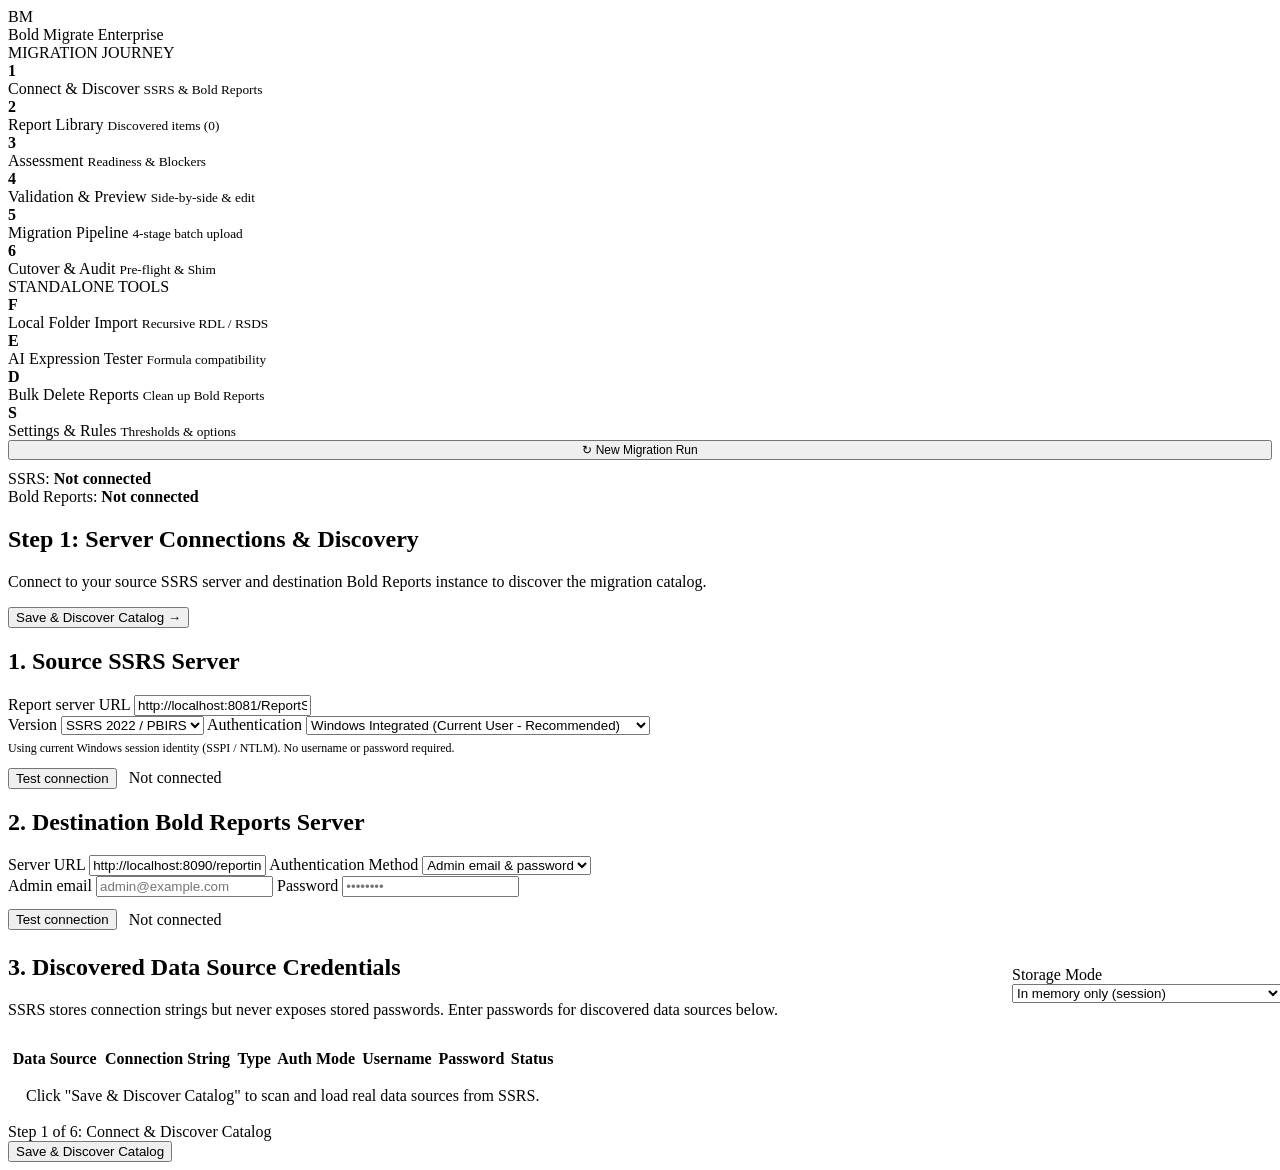
==== commit 5640f1aa: "fix(ui): remove sidebar landing links, fix XSS/CSRF, and repair layout and journey flows" ====
--- a/src/BoldMigrate.Api/wwwroot/index.html
+++ b/src/BoldMigrate.Api/wwwroot/index.html
@@ -31,7 +31,7 @@
       </div>
       <span>
         <a href="#how-it-works">How it works</a>
-        <a href="/workflow-guide.html" target="_blank" style="color:var(--primary);font-weight:600;">📘 Workflow Guide</a>
+        <a href="/workflow-guide.html" target="_blank" style="color:var(--br-primary);font-weight:600;">📘 Workflow Guide</a>
         <a href="#scan-section">Scanner</a>
         <a href="javascript:void(0)" onclick="showAppView('expression-tester')">Expression Tester</a>
         <a href="https://help.boldreports.com" target="_blank">Docs</a>
@@ -85,7 +85,7 @@
     <!-- How It Works Section -->
     <section class="land-sec" id="how-it-works" style="background:var(--br-background);">
       <h2>The Migration Journey</h2>
-      <div class="tiles" style="grid-template-columns: repeat(4, 1fr); margin-top:20px;">
+      <div class="tiles" style="margin-top:20px;">
         <div class="card">
           <div class="num">1</div>
           <b>Connect & Discover</b>
@@ -239,6 +239,7 @@
       </nav>
 
       <div class="side-footer">
+        <button type="button" class="btn2 btn-sm" style="width:100%;margin-bottom:10px;font-size:12px;" onclick="startFreshRun()">↻ New Migration Run</button>
         <div class="side-status-item">
           <span class="status-dot" id="side-ssrs-dot"></span>
           <span>SSRS: <strong id="side-ssrs-text">Not connected</strong></span>
@@ -247,12 +248,6 @@
           <span class="status-dot" id="side-dest-dot"></span>
           <span>Bold Reports: <strong id="side-dest-text">Not connected</strong></span>
         </div>
-        <button class="btn2 btn-sm" style="margin-top:6px;width:100%;font-size:12px;" onclick="showLandingView()">
-          Landing Overview
-        </button>
-        <a href="/workflow-guide.html" target="_blank" class="btn2 btn-sm" style="margin-top:6px;width:100%;font-size:12px;display:flex;align-items:center;justify-content:center;text-decoration:none;gap:4px;">
-          📘 Workflow &amp; Features Guide
-        </a>
       </div>
     </aside>
 
@@ -384,15 +379,16 @@
             <div style="width:260px;">
               <label class="f" style="margin-bottom:0;">
                 Storage Mode
-                <select id="conn-storage-mode">
+                <select id="conn-storage-mode" onchange="onCredentialStorageModeChange(this.value)">
                   <option value="InMemory" selected>In memory only (session)</option>
-                  <option value="DPAPI">Encrypted file (DPAPI)</option>
-                  <option value="KeyVault">Azure Key Vault</option>
+                  <option value="DpapiLocal">Encrypted vault (DPAPI / AES)</option>
+                  <option value="ExternalVault" disabled>External KMS / Key Vault (Not configured)</option>
                 </select>
               </label>
             </div>
           </div>
 
+          <div class="table-scroll">
           <table>
             <thead>
               <tr>
@@ -413,6 +409,7 @@
               </tr>
             </tbody>
           </table>
+          </div>
 
           <div id="conn-ds-error-box" style="display:none;margin-top:12px;padding:12px 14px;border-radius:8px;border:1px solid var(--br-danger);background:rgba(220,38,38,0.06);">
             <div style="display:flex;justify-content:space-between;align-items:flex-start;gap:12px;">
@@ -497,7 +494,7 @@
         </div>
 
         <!-- Real Table -->
-        <div class="card" style="padding:0;overflow:hidden;">
+        <div class="card table-scroll" style="padding:0;">
           <table>
             <thead>
               <tr>
@@ -656,8 +653,12 @@
           </div>
         </div>
 
-        <!-- 4 Metric Tiles -->
+        <!-- 5 Metric Tiles -->
         <div class="tiles">
+          <div class="card tile">
+            <div class="n" id="val-stat-total">0</div>
+            <div class="l">Total Reports</div>
+          </div>
           <div class="card tile">
             <div class="n is-ok" id="val-stat-passed">0</div>
             <div class="l">Passed (Visual Snapshot OK)</div>
@@ -671,8 +672,8 @@
             <div class="l">Needs Manual Check (Params)</div>
           </div>
           <div class="card tile">
-            <div class="n is-warn" id="val-stat-failed">0</div>
-            <div class="l">Needs Review</div>
+            <div class="n is-err" id="val-stat-failed">0</div>
+            <div class="l">Render Errors</div>
           </div>
         </div>
 
@@ -684,10 +685,11 @@
             <button class="btn2 btn-sm" id="val-btn-filter-passed" onclick="filterValidationCards('passed')">Passed (<span id="val-pill-passed">0</span>)</button>
             <button class="btn2 btn-sm" id="val-btn-filter-offline" onclick="filterValidationCards('offline')">Data Source Offline (<span id="val-pill-offline">0</span>)</button>
             <button class="btn2 btn-sm" id="val-btn-filter-manual" onclick="filterValidationCards('manual')">Needs Params (<span id="val-pill-manual">0</span>)</button>
-            <button class="btn2 btn-sm" id="val-btn-filter-failed" onclick="filterValidationCards('failed')">Needs Review (<span id="val-pill-failed">0</span>)</button>
+            <button class="btn2 btn-sm" id="val-btn-filter-failed" onclick="filterValidationCards('failed')">Render Errors (<span id="val-pill-failed">0</span>)</button>
           </div>
           <div style="display:flex;gap:8px;align-items:center;flex-wrap:wrap;">
             <input type="text" id="val-search-input" placeholder="Search report name or folder..." style="height:34px;width:220px;padding:0 12px;border:1px solid var(--br-border-strong);border-radius:6px;font-size:13px;" oninput="onValidationSearch(this.value)">
+            <button class="btn2 btn-sm" onclick="bulkApproveQueue()" title="Approve awaiting reports with >=99% accuracy">✓ Bulk Approve Queue</button>
             <div style="display:inline-flex;border:1px solid var(--br-border-strong);border-radius:6px;overflow:hidden;background:var(--br-surface);">
               <button class="btn2 btn-sm filter-active" id="val-view-details-btn" onclick="setValidationViewMode('details')" style="border:none;border-radius:0;border-right:1px solid var(--br-border);" title="Details Table View">☰ Details</button>
               <button class="btn2 btn-sm" id="val-view-cards-btn" onclick="setValidationViewMode('cards')" style="border:none;border-radius:0;" title="Visual Cards View">▦ Cards</button>
@@ -728,11 +730,12 @@
             <h1>Step 5: Batch Migration Pipeline</h1>
             <p class="sub">Batch extraction and upload to Bold Reports in strict dependency order.</p>
           </div>
-          <div style="display:flex;gap:10px;">
+          <div style="display:flex;gap:10px;flex-wrap:wrap;">
             <button class="btn2 btn-danger" onclick="openDeleteReportsModal('all')" title="Delete uploaded reports from Bold Reports destination">
               <svg width="14" height="14" viewBox="0 0 24 24" fill="none" stroke="currentColor" stroke-width="2" style="margin-right:6px;vertical-align:-2px;"><path d="M3 6h18M19 6v14a2 2 0 0 1-2 2H7a2 2 0 0 1-2-2V6m3 0V4a2 2 0 0 1 2-2h4a2 2 0 0 1 2 2v2"></path><line x1="10" y1="11" x2="10" y2="17"></line><line x1="14" y1="11" x2="14" y2="17"></line></svg>
               Delete in Bold Reports...
             </button>
+            <button class="btn2" id="btn-retry-failed" onclick="retryFailedItems()">↻ Retry Failed</button>
             <button class="btn2" id="btn-pause-migration" onclick="togglePauseMigration()">Pause</button>
             <button class="btn" id="btn-start-migration-tab" onclick="startBatchUpload()">Start Upload Pipeline</button>
           </div>
@@ -811,6 +814,7 @@
             </div>
             <button class="btn2 btn-sm" onclick="loadServerUploadedReports()">↻ Refresh Uploaded List</button>
           </div>
+          <div class="table-scroll">
           <table>
             <thead>
               <tr>
@@ -824,6 +828,7 @@
               <tr><td colspan="4" style="text-align:center;color:var(--br-text-muted);padding:16px;">Reports will appear here once uploaded in Step 5.</td></tr>
             </tbody>
           </table>
+          </div>
         </div>
 
         <!-- Journey Navigation Footer -->
@@ -832,7 +837,7 @@
           <div class="jnav-info">
             <span id="migration-footer-info">Nothing discovered yet.</span>
           </div>
-          <button class="btn" onclick="switchTab('validation')">Proceed to Validation & Diff →</button>
+          <button class="btn" onclick="switchTab('cutover')">Proceed to Step 6: Cutover & Audit →</button>
         </div>
       </section>
 
@@ -850,15 +855,16 @@
             <h1>Step 6: Production Cutover & Audit</h1>
             <p class="sub">Verify the pre-flight gates, activate URL redirection shim, and export compliance audit reports.</p>
           </div>
-          <div style="display:flex;gap:10px;">
+          <div style="display:flex;gap:10px;flex-wrap:wrap;">
+            <button class="btn2" onclick="runDeltaSyncAction()">↻ Delta Sync</button>
             <button class="btn2" onclick="downloadReportPdf()">Download Audit PDF</button>
-            <button class="btn" onclick="handleConfirmCutover()">Confirm Production Cutover</button>
+            <button class="btn confirm-cutover-btn" onclick="handleConfirmCutover()">Confirm Production Cutover</button>
           </div>
         </div>
 
         <!-- 2 Column Grid -->
         <div class="grid">
-          <!-- Card 1: 7 Cutover Gates Checklist -->
+          <!-- Card 1: Cutover Gates Checklist -->
           <div class="card">
             <h2>Production Cutover Gates</h2>
             <p class="sub" style="margin-bottom:12px;">All enterprise gates must pass before SSRS can be decommissioned.</p>
@@ -871,7 +877,7 @@
               <p style="font-size:12.5px;color:var(--br-danger-hover);margin:4px 0 8px;line-height:1.4;">
                 You cannot finalize production cutover because 0 reports have been uploaded to Bold Reports Server.
               </p>
-              <button class="btn btn-sm" onclick="switchTab('migration')">Go to Step 4: Upload Pipeline →</button>
+              <button class="btn btn-sm" onclick="switchTab('migration')">Go to Step 5: Upload Pipeline →</button>
             </div>
 
             <div id="cutover-gates-list" style="display:flex;flex-direction:column;gap:8px;">
@@ -885,7 +891,7 @@
             <p class="sub" style="margin-bottom:12px;">Seamless client URL redirection without breaking bookmarks.</p>
 
             <label class="note" style="display:flex;align-items:center;gap:10px;font-size:13.5px;font-weight:600;cursor:pointer;">
-              <input type="checkbox" id="setting-shim-enabled" checked>
+              <input type="checkbox" id="setting-shim-enabled" onchange="toggleCutoverShim(this.checked)">
               <span>Enable URL Compatibility Shim (/ReportServer & /Reports redirect)</span>
             </label>
 
@@ -900,18 +906,18 @@
             <div style="margin-top:20px;padding-top:14px;border-top:1px solid var(--br-border);">
               <span style="font-size:12px;color:var(--br-danger);font-weight:700;display:block;margin-bottom:4px;">FINAL PRODUCTION SWITCHOVER</span>
               <p class="sub" style="font-size:12.5px;margin-bottom:12px;">Marks SSRS as read-only, activates Bold Reports as primary, and creates signed audit event.</p>
-              <button class="btn" style="width:100%;" id="btn-confirm-cutover" onclick="handleConfirmCutover()">Confirm Production Cutover</button>
+              <button class="btn confirm-cutover-btn" style="width:100%;" id="btn-confirm-cutover" onclick="handleConfirmCutover()">Confirm Production Cutover</button>
             </div>
           </div>
         </div>
 
         <!-- Journey Navigation Footer -->
         <div class="journey-nav-bar">
-          <button class="btn2" onclick="switchTab('validation')">← Back to Validation</button>
+          <button class="btn2" onclick="switchTab('migration')">← Back to Upload Pipeline</button>
           <div class="jnav-info">
             <span id="cutover-footer-status">Checking cutover gates...</span>
           </div>
-          <button class="btn" onclick="handleConfirmCutover()">Confirm Production Cutover</button>
+          <button class="btn confirm-cutover-btn" onclick="handleConfirmCutover()">Confirm Production Cutover</button>
         </div>
       </section>
 
@@ -1022,7 +1028,7 @@
           <h2>Migration Execution Status</h2>
           <div id="lf-status-summary" style="margin-bottom:12px;font-weight:600;font-size:14px;color:var(--br-info-text);"></div>
 
-          <div class="tiles" style="grid-template-columns:repeat(3, 1fr);margin-bottom:14px;">
+          <div class="tiles" style="margin-bottom:14px;">
             <div class="card tile" style="padding:12px;">
               <div class="n" id="lf-rep-stat">0 / 0</div>
               <div class="l">Reports Uploaded</div>
@@ -1073,17 +1079,17 @@
             <h2>SSRS Expression</h2>
             <label class="f">
               Expression formula (starts with '=')
-              <textarea id="expr-input" style="height:100px;font-family:'JetBrains Mono',monospace;font-size:13px;" placeholder="=IIf(Fields!Sales.Value > 1000, &quot;High&quot;, &quot;Low&quot;)"></textarea>
+              <textarea id="expr-input" style="height:100px;font-family:var(--br-font-mono);font-size:13px;" placeholder="=IIf(Fields!Sales.Value > 1000, &quot;High&quot;, &quot;Low&quot;)"></textarea>
             </label>
 
             <div class="row2">
               <label class="f">
                 Mock Fields JSON (Fields!...Value)
-                <textarea id="expr-fields-json" style="height:90px;font-family:'JetBrains Mono',monospace;font-size:12px;" placeholder="{&quot;Sales&quot;: 1450.00, &quot;Region&quot;: &quot;North&quot;}"></textarea>
+                <textarea id="expr-fields-json" style="height:90px;font-family:var(--br-font-mono);font-size:12px;" placeholder="{&quot;Sales&quot;: 1450.00, &quot;Region&quot;: &quot;North&quot;}"></textarea>
               </label>
               <label class="f">
                 Mock Parameters JSON (Parameters!...Value)
-                <textarea id="expr-params-json" style="height:90px;font-family:'JetBrains Mono',monospace;font-size:12px;" placeholder="{&quot;Threshold&quot;: 1000}"></textarea>
+                <textarea id="expr-params-json" style="height:90px;font-family:var(--br-font-mono);font-size:12px;" placeholder="{&quot;Threshold&quot;: 1000}"></textarea>
               </label>
             </div>
           </div>
@@ -1109,7 +1115,7 @@
 
             <div class="note" style="margin-bottom:12px;">
               <span style="font-size:12px;color:var(--br-text-muted);font-weight:600;display:block;">EVALUATED OUTPUT (SIMULATION)</span>
-              <div id="expr-eval-output" style="font-family:'JetBrains Mono',monospace;font-size:14px;font-weight:700;color:var(--br-info-text);margin-top:2px;">
+              <div id="expr-eval-output" style="font-family:var(--br-font-mono);font-size:14px;font-weight:700;color:var(--br-info-text);margin-top:2px;">
                 "High Performer"
               </div>
             </div>
@@ -1171,26 +1177,30 @@
         </div>
 
         <div class="grid">
-          <!-- Thresholds -->
+          <!-- Thresholds & Security -->
           <div class="card">
-            <h2>Validation Thresholds</h2>
+            <h2>Validation & Preview Options</h2>
             <label class="f">
               Data accuracy auto-pass threshold (%)
               <input type="number" id="setting-data-threshold" value="99.5" min="90" max="100" step="0.1">
             </label>
             <label class="f">
-              Visual similarity auto-pass threshold (%)
-              <input type="number" id="setting-vis-threshold" value="95.0" min="80" max="100" step="0.5">
+              Sample Row Limit for Validation
+              <input type="number" id="setting-row-limit" value="10000" min="100" max="1000000">
             </label>
             <label class="f">
-              Pixel tolerance (per channel delta)
-              <input type="number" id="setting-pixel-tolerance" value="2" min="0" max="10">
-            </label>
-          </div>
-
-          <!-- Concurrency & Staging -->
+              URL Shim Listen Path
+              <input type="text" id="setting-shim-path" value="/ReportServer" placeholder="/ReportServer">
+            </label>
+            <label class="note" style="display:flex;align-items:center;gap:8px;font-size:13px;margin-top:8px;cursor:pointer;">
+              <input type="checkbox" id="setting-allow-untrusted-sql">
+              <span>Allow untrusted SQL Server TLS certificates in local preview</span>
+            </label>
+          </div>
+
+          <!-- Concurrency & Extraction -->
           <div class="card">
-            <h2>Execution Concurrency</h2>
+            <h2>Execution & Staging</h2>
             <div class="row2">
               <label class="f">
                 Extraction Max Parallel
@@ -1202,9 +1212,37 @@
               </label>
             </div>
             <label class="f">
-              Sample Row Limit for Validation
-              <input type="number" id="setting-row-limit" value="1000" min="100" max="10000">
-            </label>
+              Preferred SSRS Extraction API
+              <select id="setting-preferred-api">
+                <option value="Auto" selected>Auto (REST v2 with SOAP fallback)</option>
+                <option value="RestV2">REST v2.0 only</option>
+                <option value="Soap2010">SOAP 2010 preferred</option>
+              </select>
+            </label>
+            <label class="note" style="display:flex;align-items:center;gap:8px;font-size:13px;margin-top:8px;cursor:pointer;">
+              <input type="checkbox" id="setting-delete-staging" checked>
+              <span>Delete staging directory automatically on cutover/abandon</span>
+            </label>
+          </div>
+        </div>
+
+        <div class="card" style="margin-top:14px;">
+          <h2>Active Compatibility Rules</h2>
+          <p class="sub" style="margin-bottom:10px;">Rules evaluated during RDL analysis in Step 3.</p>
+          <div class="table-scroll">
+            <table>
+              <thead>
+                <tr>
+                  <th>Rule ID</th>
+                  <th>Severity</th>
+                  <th>Element / Match</th>
+                  <th>Description</th>
+                </tr>
+              </thead>
+              <tbody id="settings-rules-tbody">
+                <tr><td colspan="4" style="color:var(--br-text-muted);padding:12px;">Open Settings to load rules.</td></tr>
+              </tbody>
+            </table>
           </div>
         </div>
       </section>
@@ -1378,6 +1416,38 @@
       <div class="modal-footer" style="border-top:1px solid var(--br-border);padding:12px 20px;display:flex;justify-content:flex-end;gap:10px;background:var(--br-surface-alt);">
         <button class="btn2" id="btn-rescan-cancel">Cancel</button>
         <button class="btn" id="btn-rescan-confirm">Yes, Rerun Fresh</button>
+      </div>
+    </div>
+  </div>
+
+  <!-- RDL Diff & Manual Sign-off Modal -->
+  <div id="modal-rdl-diff" class="modal-overlay" style="display:none;z-index:9999;">
+    <div class="modal-dialog" style="max-width:92vw;width:1200px;background:var(--br-surface);border-radius:14px;overflow:hidden;">
+      <div class="modal-header" style="border-bottom:1px solid var(--br-border);padding:14px 20px;display:flex;justify-content:space-between;align-items:center;background:var(--br-surface-alt);">
+        <div style="display:flex;align-items:center;gap:10px;">
+          <h3 id="rdl-diff-title" style="margin:0;font-size:16px;color:var(--br-text);">RDL Source vs Transformed XML</h3>
+          <span class="pill" id="rdl-diff-bucket">Clean</span>
+        </div>
+        <button class="modal-close-btn" onclick="closeRdlDiffModal()" style="background:none;border:none;font-size:24px;line-height:1;cursor:pointer;color:var(--br-text-subtle);">&times;</button>
+      </div>
+      <div class="modal-body" style="padding:16px 20px;">
+        <div class="diff-split">
+          <div class="diff-pane">
+            <div class="diff-pane-title">Original Source RDL</div>
+            <pre class="diff-code" id="rdl-code-original"></pre>
+          </div>
+          <div class="diff-pane">
+            <div class="diff-pane-title">Transformed / Staged RDL</div>
+            <pre class="diff-code" id="rdl-code-transformed"></pre>
+          </div>
+        </div>
+      </div>
+      <div class="modal-footer" style="border-top:1px solid var(--br-border);padding:12px 20px;display:flex;justify-content:space-between;align-items:center;background:var(--br-surface-alt);">
+        <div style="display:flex;gap:8px;">
+          <button class="btn2 btn-sm" onclick="flagReportReview()">⚑ Flag for Designer</button>
+          <button class="btn btn-sm" onclick="approveReportValidation()">✓ Approve Report</button>
+        </div>
+        <button class="btn2" onclick="closeRdlDiffModal()">Close</button>
       </div>
     </div>
   </div>
@@ -1394,10 +1464,9 @@
   <script src="https://cdn.boldreports.com/15.1.17/scripts/v2.0/bold.report-viewer.min.js"></script>
   <script src="https://cdn.boldreports.com/15.1.17/scripts/v2.0/bold.report-designer.min.js"></script>
 
-  <script src="/js/api.js?v=2.5"></script>
-  <script src="/js/app.js?v=2.5"></script>
-  <script src="/js/preview.js?v=3"></script>
-  <script src="/js/bolddelete.js?v=1"></script>
+  <script src="/js/api.js?v=2.6"></script>
+  <script src="/js/app.js?v=2.6"></script>
+  <script src="/js/bolddelete.js?v=2"></script>
 </body>
 
 </html>
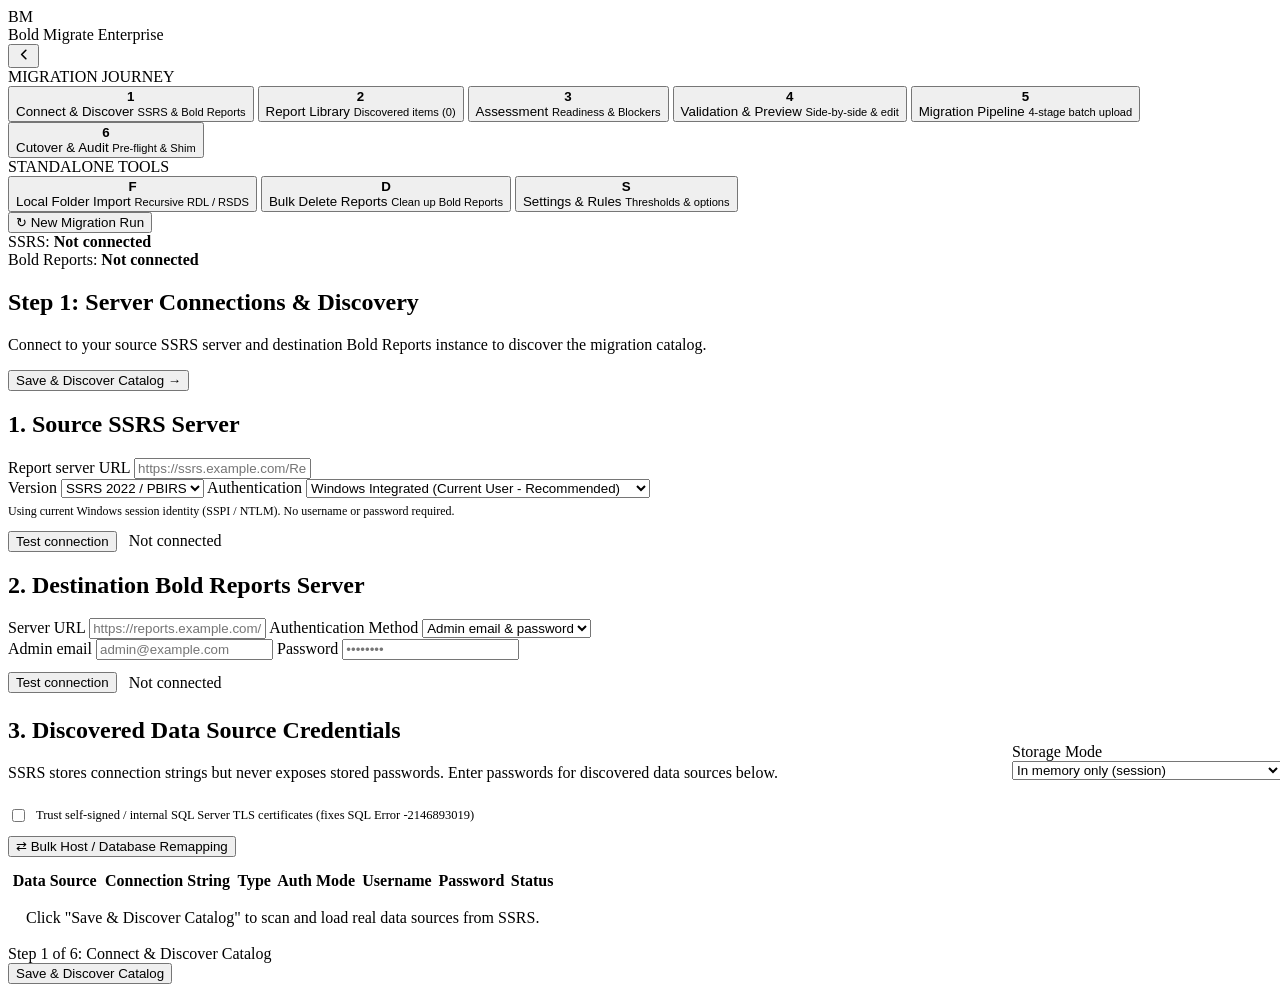
==== commit 5e12aecf: "feat(api,ui,tests): add progress bar, TLS fix, collapsible UI, multi-type bulk delete, remap, and vi" ====
--- a/src/BoldMigrate.Api/wwwroot/index.html
+++ b/src/BoldMigrate.Api/wwwroot/index.html
@@ -8,8 +8,8 @@
   <link rel="preconnect" href="https://fonts.googleapis.com">
   <link rel="preconnect" href="https://fonts.gstatic.com" crossorigin>
   <link rel="stylesheet" href="https://fonts.googleapis.com/css2?family=Geist:wght@400;500;600;700&family=Geist+Mono:wght@400;500;600&display=swap">
-  <link rel="stylesheet" href="/css/tokens.css">
-  <link rel="stylesheet" href="/css/app.css">
+  <link rel="stylesheet" href="/css/tokens.css?v=2.8">
+  <link rel="stylesheet" href="/css/app.css?v=2.8">
   <!-- Bold Reports Designer Dependencies Styles -->
   <link href="https://cdnjs.cloudflare.com/ajax/libs/codemirror/5.37.0/codemirror.min.css" rel="stylesheet" />
   <link href="https://cdnjs.cloudflare.com/ajax/libs/codemirror/5.37.0/addon/hint/show-hint.min.css" rel="stylesheet" />
@@ -33,7 +33,6 @@
         <a href="#how-it-works">How it works</a>
         <a href="/workflow-guide.html" target="_blank" style="color:var(--br-primary);font-weight:600;">📘 Workflow Guide</a>
         <a href="#scan-section">Scanner</a>
-        <a href="javascript:void(0)" onclick="showAppView('expression-tester')">Expression Tester</a>
         <a href="https://help.boldreports.com" target="_blank">Docs</a>
       </span>
       <button class="btn" onclick="showAppView('connections')">Launch Migration Console</button>
@@ -46,7 +45,6 @@
         <div style="display:flex;gap:12px;flex-wrap:wrap;">
           <button class="btn" onclick="showAppView('connections')">Start Live Migration Journey</button>
           <button class="btn2" onclick="showAppView('local-folder')">Local Folder Import</button>
-          <button class="btn2" onclick="showAppView('expression-tester')">AI Expression Tester</button>
         </div>
       </div>
       <div class="card" style="box-shadow: 0 10px 25px rgba(0,0,0,0.06); padding: 24px;">
@@ -142,117 +140,137 @@
   <div id="app-shell" class="app-shell">
 
     <!-- Left Sidebar: Migration Journey Navigation -->
-    <aside class="side">
-      <div class="side-logo" onclick="showLandingView()">
-        <div class="side-logo-icon">BM</div>
-        <span>Bold Migrate</span>
-        <span class="side-logo-badge">Enterprise</span>
+    <aside class="side" id="app-sidebar" aria-label="Migration navigation">
+      <div class="side-header">
+        <div class="side-logo" onclick="showLandingView()" title="Bold Migrate Home">
+          <div class="side-logo-icon">BM</div>
+          <span class="side-logo-text">Bold Migrate</span>
+          <span class="side-logo-badge">Enterprise</span>
+        </div>
+        <button type="button" id="btn-toggle-sidebar" class="side-toggle-btn" onclick="toggleSidebar()" aria-controls="app-sidebar" aria-expanded="true" aria-label="Collapse sidebar" title="Collapse sidebar">
+          <svg width="15" height="15" viewBox="0 0 16 16" fill="none" stroke="currentColor" stroke-width="1.75" stroke-linecap="round" stroke-linejoin="round" aria-hidden="true">
+            <path d="M10.5 3.5L6 8l4.5 4.5" />
+          </svg>
+        </button>
       </div>
 
       <div class="side-section-label">MIGRATION JOURNEY</div>
-      <nav class="side-nav">
+      <nav class="side-nav" aria-label="Migration steps">
         <!-- Step 1: Connect & Discover -->
-        <div class="step on" id="nav-connections" onclick="switchTab('connections')">
+        <button type="button" class="step on" id="nav-connections" onclick="switchTab('connections')" title="1. Connect &amp; Discover — SSRS &amp; Bold Reports">
           <b>1</b>
           <div class="step-text">
             <span class="step-title">Connect & Discover</span>
             <small class="step-sub" id="side-step1-sub">SSRS & Bold Reports</small>
           </div>
-        </div>
+        </button>
 
         <!-- Step 2: Report Library -->
-        <div class="step" id="nav-library" onclick="switchTab('library')">
+        <button type="button" class="step" id="nav-library" onclick="switchTab('library')" title="2. Report Library — Discovered items">
           <b>2</b>
           <div class="step-text">
             <span class="step-title">Report Library</span>
             <small class="step-sub" id="side-step2-sub">Discovered items (<span id="side-count-reports">0</span>)</small>
           </div>
-        </div>
+        </button>
 
         <!-- Step 3: Assessment Dashboard -->
-        <div class="step" id="nav-dashboard" onclick="switchTab('dashboard')">
+        <button type="button" class="step" id="nav-dashboard" onclick="switchTab('dashboard')" title="3. Assessment — Readiness &amp; Blockers">
           <b>3</b>
           <div class="step-text">
             <span class="step-title">Assessment</span>
             <small class="step-sub" id="side-step3-sub">Readiness & Blockers</small>
           </div>
-        </div>
+        </button>
 
         <!-- Step 4: Validation & Preview -->
-        <div class="step" id="nav-validation" onclick="switchTab('validation')">
+        <button type="button" class="step" id="nav-validation" onclick="switchTab('validation')" title="4. Validation &amp; Preview — Side-by-side &amp; edit">
           <b>4</b>
           <div class="step-text">
             <span class="step-title">Validation & Preview</span>
             <small class="step-sub" id="side-step4-sub">Side-by-side & edit</small>
           </div>
-        </div>
+        </button>
 
         <!-- Step 5: Migration Pipeline -->
-        <div class="step" id="nav-migration" onclick="switchTab('migration')">
+        <button type="button" class="step" id="nav-migration" onclick="switchTab('migration')" title="5. Migration Pipeline — 4-stage batch upload">
           <b>5</b>
           <div class="step-text">
             <span class="step-title">Migration Pipeline</span>
             <small class="step-sub" id="side-step5-sub">4-stage batch upload</small>
           </div>
-        </div>
+        </button>
 
         <!-- Step 6: Cutover & Audit -->
-        <div class="step" id="nav-cutover" onclick="switchTab('cutover')">
+        <button type="button" class="step" id="nav-cutover" onclick="switchTab('cutover')" title="6. Cutover &amp; Audit — Pre-flight &amp; Shim">
           <b>6</b>
           <div class="step-text">
             <span class="step-title">Cutover & Audit</span>
             <small class="step-sub" id="side-step6-sub">Pre-flight & Shim</small>
           </div>
-        </div>
+        </button>
       </nav>
 
       <div class="side-section-label">STANDALONE TOOLS</div>
-      <nav class="side-nav">
-        <div class="step" id="nav-local-folder" onclick="switchTab('local-folder')">
+      <nav class="side-nav" aria-label="Standalone tools">
+        <button type="button" class="step" id="nav-local-folder" onclick="switchTab('local-folder')" title="Local Folder Import — Recursive RDL / RSDS">
           <b>F</b>
           <div class="step-text">
             <span class="step-title">Local Folder Import</span>
             <small class="step-sub">Recursive RDL / RSDS</small>
           </div>
-        </div>
-        <div class="step" id="nav-expression-tester" onclick="switchTab('expression-tester')">
-          <b>E</b>
-          <div class="step-text">
-            <span class="step-title">AI Expression Tester</span>
-            <small class="step-sub">Formula compatibility</small>
-          </div>
-        </div>
-        <div class="step" id="nav-bold-delete" onclick="switchTab('bold-delete')">
+        </button>
+        <button type="button" class="step" id="nav-bold-delete" onclick="switchTab('bold-delete')" title="Bulk Delete Reports — Clean up Bold Reports">
           <b>D</b>
           <div class="step-text">
             <span class="step-title">Bulk Delete Reports</span>
             <small class="step-sub">Clean up Bold Reports</small>
           </div>
-        </div>
-        <div class="step" id="nav-settings" onclick="switchTab('settings')">
+        </button>
+        <button type="button" class="step" id="nav-settings" onclick="switchTab('settings')" title="Settings &amp; Rules — Thresholds &amp; options">
           <b>S</b>
           <div class="step-text">
             <span class="step-title">Settings & Rules</span>
             <small class="step-sub">Thresholds & options</small>
           </div>
-        </div>
+        </button>
       </nav>
 
       <div class="side-footer">
-        <button type="button" class="btn2 btn-sm" style="width:100%;margin-bottom:10px;font-size:12px;" onclick="startFreshRun()">↻ New Migration Run</button>
-        <div class="side-status-item">
+        <button type="button" id="btn-fresh-run" class="btn2 btn-sm side-fresh-btn" onclick="startFreshRun()" title="New Migration Run">
+          <span aria-hidden="true">↻</span>
+          <span class="side-fresh-label">New Migration Run</span>
+        </button>
+        <div class="side-status-item" id="side-ssrs-status-item" title="SSRS: Not connected">
           <span class="status-dot" id="side-ssrs-dot"></span>
-          <span>SSRS: <strong id="side-ssrs-text">Not connected</strong></span>
-        </div>
-        <div class="side-status-item">
+          <span class="side-status-text">SSRS: <strong id="side-ssrs-text">Not connected</strong></span>
+        </div>
+        <div class="side-status-item" id="side-dest-status-item" title="Bold Reports: Not connected">
           <span class="status-dot" id="side-dest-dot"></span>
-          <span>Bold Reports: <strong id="side-dest-text">Not connected</strong></span>
+          <span class="side-status-text">Bold Reports: <strong id="side-dest-text">Not connected</strong></span>
         </div>
       </div>
     </aside>
 
     <!-- Main Content Area -->
     <main class="main" id="main-viewport">
+
+      <!-- Global Live Process / Progress Indicator -->
+      <div id="global-activity-bar" class="bm-activity-bar" style="display:none;" role="status" aria-live="polite">
+        <div class="bm-activity-inner">
+          <div class="bm-activity-left">
+            <div class="bm-activity-spinner" aria-hidden="true"></div>
+            <div style="min-width:0;">
+              <div class="bm-activity-title" id="global-activity-title">Processing...</div>
+              <div class="bm-activity-detail" id="global-activity-detail">Working on request</div>
+            </div>
+          </div>
+          <span class="bm-activity-pct" id="global-activity-pct"></span>
+        </div>
+        <div class="bm-activity-track">
+          <div class="bm-activity-fill is-indeterminate" id="global-activity-progress"></div>
+        </div>
+      </div>
 
       <!-- =====================================================================
            STEP 1: CONNECT & DISCOVER
@@ -292,7 +310,7 @@
             <h2>1. Source SSRS Server</h2>
             <label class="f">
               Report server URL
-              <input type="text" id="conn-ssrs-url" value="http://localhost:8081/ReportServer" placeholder="http://ssrs.example.com/ReportServer">
+              <input type="text" id="conn-ssrs-url" placeholder="https://ssrs.example.com/ReportServer">
             </label>
             <div class="row2">
               <label class="f">
@@ -327,7 +345,7 @@
               Using current Windows session identity (SSPI / NTLM). No username or password required.
             </div>
             <div style="display:flex;align-items:center;gap:12px;margin-top:12px;">
-              <button class="btn2 btn-sm" onclick="testSsrsConnection()">Test connection</button>
+              <button class="btn2 btn-sm" id="btn-test-ssrs" onclick="testSsrsConnection()">Test connection</button>
               <span class="pill" id="conn-ssrs-status-pill">Not connected</span>
             </div>
           </div>
@@ -337,7 +355,7 @@
             <h2>2. Destination Bold Reports Server</h2>
             <label class="f">
               Server URL
-              <input type="text" id="conn-dest-url" value="http://localhost:8090/reporting/site/site1" placeholder="http://reports.example.com">
+              <input type="text" id="conn-dest-url" placeholder="https://reports.example.com/reporting/site/site1">
             </label>
             <label class="f">
               Authentication Method
@@ -363,7 +381,7 @@
               </label>
             </div>
             <div style="display:flex;align-items:center;gap:12px;margin-top:12px;">
-              <button class="btn2 btn-sm" onclick="testDestConnection()">Test connection</button>
+              <button class="btn2 btn-sm" id="btn-test-dest" onclick="testDestConnection()">Test connection</button>
               <span class="pill" id="conn-dest-status-pill">Not connected</span>
             </div>
           </div>
@@ -371,10 +389,14 @@
 
         <!-- 3. Real Data Source Credentials Vault -->
         <div class="card" style="margin-top:4px;">
-          <div style="display:flex;justify-content:space-between;align-items:center;margin-bottom:12px;">
+          <div style="display:flex;justify-content:space-between;align-items:center;margin-bottom:10px;flex-wrap:wrap;gap:12px;">
             <div>
               <h2>3. Discovered Data Source Credentials</h2>
               <p class="sub">SSRS stores connection strings but never exposes stored passwords. Enter passwords for discovered data sources below.</p>
+              <label style="display:inline-flex;align-items:center;gap:8px;margin-top:8px;font-size:12.5px;color:var(--br-text-secondary);cursor:pointer;">
+                <input type="checkbox" id="conn-ds-trust-cert" onchange="onToggleTrustSqlCert(this.checked)">
+                <span>Trust self-signed / internal SQL Server TLS certificates (fixes SQL Error -2146893019)</span>
+              </label>
             </div>
             <div style="width:260px;">
               <label class="f" style="margin-bottom:0;">
@@ -386,6 +408,61 @@
                 </select>
               </label>
             </div>
+          </div>
+
+          <div style="margin-bottom:12px;">
+            <button type="button" class="btn2 btn-sm" id="btn-toggle-bulk-remap" onclick="toggleBulkRemapPanel()" aria-expanded="false">⇄ Bulk Host / Database Remapping</button>
+          </div>
+          <div id="bulk-remap-panel" class="note" style="display:none;margin-bottom:14px;">
+            <div style="display:flex;justify-content:space-between;align-items:center;margin-bottom:8px;flex-wrap:wrap;gap:8px;">
+              <strong style="font-size:13px;color:var(--br-text);">Bulk Host, Database &amp; Credential Remapping</strong>
+              <span style="font-size:11.5px;color:var(--br-text-muted);">Applies across all discovered shared data sources (.rsds)</span>
+            </div>
+            <div class="row2" style="margin-bottom:8px;">
+              <label class="f">
+                Find Server / Host
+                <input type="text" id="remap-find-server" placeholder="e.g. DEV-SQL01 (blank = replace any)">
+              </label>
+              <label class="f">
+                Replace Server / Host
+                <input type="text" id="remap-replace-server" placeholder="e.g. PROD-SQL01.corp.local">
+              </label>
+            </div>
+            <div class="row2" style="margin-bottom:8px;">
+              <label class="f">
+                Find Database
+                <input type="text" id="remap-find-db" placeholder="e.g. Sales_Staging (blank = replace any)">
+              </label>
+              <label class="f">
+                Replace Database
+                <input type="text" id="remap-replace-db" placeholder="e.g. Sales_Prod">
+              </label>
+            </div>
+            <div style="display:grid;grid-template-columns:1fr 1fr 1fr;gap:10px;margin-bottom:10px;">
+              <label class="f">
+                Bulk Auth Mode
+                <select id="remap-auth-mode">
+                  <option value="">Keep existing per row</option>
+                  <option value="Integrated">Integrated (Windows Login)</option>
+                  <option value="Store">Store (Saved Account)</option>
+                  <option value="Prompt">Prompt (At Runtime)</option>
+                  <option value="None">None (In Connection String)</option>
+                </select>
+              </label>
+              <label class="f">
+                Bulk Username (optional)
+                <input type="text" id="remap-username" placeholder="e.g. svc_reports">
+              </label>
+              <label class="f">
+                Bulk Password (optional)
+                <input type="password" id="remap-password" autocomplete="new-password" placeholder="••••••••">
+              </label>
+            </div>
+            <div style="display:flex;gap:8px;align-items:center;flex-wrap:wrap;">
+              <button type="button" class="btn2 btn-sm" id="btn-preview-remap" onclick="runBulkRemap(true)">Preview Remap</button>
+              <button type="button" class="btn btn-sm" id="btn-apply-remap" onclick="runBulkRemap(false)">Apply Remap to Staged (.rsds)</button>
+            </div>
+            <div id="remap-preview-box" style="display:none;margin-top:10px;"></div>
           </div>
 
           <div class="table-scroll">
@@ -416,6 +493,9 @@
               <div style="flex:1;min-width:0;">
                 <strong id="conn-ds-error-title" style="color:var(--br-danger);font-size:13.5px;display:block;">Data Source Connection Failed</strong>
                 <p id="conn-ds-error-msg" style="margin:4px 0 0;font-size:13px;color:var(--br-text);"></p>
+                <div id="conn-ds-cert-fix-wrap" style="display:none;margin-top:10px;">
+                  <button type="button" class="btn btn-sm" id="btn-retry-trust-cert" onclick="trustSqlCertAndRetry()">Enable Trust Certificate & Retry Validation</button>
+                </div>
                 <details id="conn-ds-error-details-wrap" style="margin-top:8px;display:none;">
                   <summary style="cursor:pointer;font-size:12px;color:var(--br-text-muted);">View technical error details</summary>
                   <pre id="conn-ds-error-detail" style="margin:6px 0 0;padding:8px 10px;background:var(--br-surface);border:1px solid var(--br-border);border-radius:6px;font-size:11.5px;white-space:pre-wrap;word-break:break-word;color:var(--br-text-muted);"></pre>
@@ -433,7 +513,7 @@
             <span>Step 1 of 6: Connect & Discover Catalog</span>
           </div>
           <div style="display:flex;gap:10px;">
-            <button class="btn2" onclick="saveAndDiscoverCatalog()">Save & Discover Catalog</button>
+            <button class="btn2" id="btn-discover-footer" onclick="saveAndDiscoverCatalog()">Save & Discover Catalog</button>
             <button class="btn" id="btn-step1-next" style="display:none;" onclick="switchTab('library')">Continue to Report Library →</button>
           </div>
         </div>
@@ -461,7 +541,7 @@
               <svg width="14" height="14" viewBox="0 0 24 24" fill="none" stroke="currentColor" stroke-width="2" style="margin-right:6px;vertical-align:-2px;"><path d="M3 6h18M19 6v14a2 2 0 0 1-2 2H7a2 2 0 0 1-2-2V6m3 0V4a2 2 0 0 1 2-2h4a2 2 0 0 1 2 2v2"></path><line x1="10" y1="11" x2="10" y2="17"></line><line x1="14" y1="11" x2="14" y2="17"></line></svg>
               Delete in Bold Reports...
             </button>
-            <button class="btn2" onclick="runAssessmentAndGoToDashboard()">Run Assessment</button>
+            <button class="btn2" id="btn-run-assessment" onclick="runAssessmentAndGoToDashboard()">Run Assessment</button>
             <button class="btn" id="btn-header-migrate" onclick="startMigrationWithSelected()"><span id="btn-header-migrate-text">Migrate Selected (0) →</span></button>
           </div>
         </div>
@@ -487,10 +567,10 @@
         </div>
 
         <!-- Filter Chips -->
-        <div class="chips" id="library-filter-chips">
-          <span class="chip active" data-filter="all" onclick="setLibraryFilter('all', this)">All (<span id="lib-count-all">0</span>)</span>
-          <span class="chip" data-filter="clean" onclick="setLibraryFilter('clean', this)">Compatible (<span id="lib-count-clean">0</span>)</span>
-          <span class="chip" data-filter="review" onclick="setLibraryFilter('review', this)">Needs Review (<span id="lib-count-review">0</span>)</span>
+        <div class="chips" id="library-filter-chips" role="group" aria-label="Filter reports by compatibility">
+          <button type="button" class="chip active" data-filter="all" onclick="setLibraryFilter('all', this)">All (<span id="lib-count-all">0</span>)</button>
+          <button type="button" class="chip" data-filter="clean" onclick="setLibraryFilter('clean', this)">Compatible (<span id="lib-count-clean">0</span>)</button>
+          <button type="button" class="chip" data-filter="review" onclick="setLibraryFilter('review', this)">Needs Review (<span id="lib-count-review">0</span>)</button>
         </div>
 
         <!-- Real Table -->
@@ -548,7 +628,7 @@
             <p class="sub">Automated static analysis of RDL schemas, expressions, datasources, and assemblies.</p>
           </div>
           <div style="display:flex;gap:10px;">
-            <button class="btn2" onclick="recheckEstate()">Re-run Assessment</button>
+            <button class="btn2" id="btn-recheck-estate" onclick="recheckEstate()">Re-run Assessment</button>
             <button class="btn" onclick="startMigrationWithSelected()"><span id="btn-dash-migrate-text">Proceed to Validation (0) →</span></button>
           </div>
         </div>
@@ -615,6 +695,20 @@
           </div>
         </div>
 
+        <!-- Dependency & Subreport Link Verification -->
+        <div class="card" style="margin-top:16px;">
+          <div style="display:flex;justify-content:space-between;align-items:center;gap:12px;flex-wrap:wrap;margin-bottom:10px;">
+            <div>
+              <h2 style="margin:0 0 4px;">Subreport, Shared Dataset &amp; Data Source Link Verification</h2>
+              <p class="sub" style="margin:0;">Verifies every RDL reference against staged items and detects subreport cycles before upload.</p>
+            </div>
+            <button type="button" class="btn2 btn-sm" id="btn-verify-links" onclick="runDependencyVerification()">🔗 Verify All Links</button>
+          </div>
+          <div id="dep-verify-results" style="font-size:12.5px;color:var(--br-text-muted);">
+            Click "Verify All Links" to audit Subreport, Shared Dataset, and Shared Data Source references.
+          </div>
+        </div>
+
         <!-- Journey Navigation Footer -->
         <div class="journey-nav-bar">
           <button class="btn2" onclick="switchTab('library')">← Back to Report Library</button>
@@ -699,6 +793,19 @@
           </div>
         </div>
 
+        <!-- Active Validation Progress Banner -->
+        <div id="val-progress-banner" class="bm-stage-banner" style="display:none;">
+          <div style="display:flex;justify-content:space-between;align-items:center;margin-bottom:6px;">
+            <div style="display:flex;align-items:center;gap:8px;font-weight:700;font-size:13.5px;color:var(--br-primary);">
+              <span class="bm-spin"></span>
+              <span id="val-progress-title">Running automated Playwright render validation...</span>
+            </div>
+            <span id="val-progress-pct" style="font-weight:700;font-size:13px;color:var(--br-primary);">0%</span>
+          </div>
+          <div id="val-progress-detail" style="font-size:12.5px;color:var(--br-text-secondary);margin-bottom:6px;">Preparing browser workers...</div>
+          <div class="bar"><i id="val-progress-bar" style="width:0%;"></i></div>
+        </div>
+
         <!-- Evidence Cards Grid -->
         <div id="val-evidence-grid" style="display:grid;grid-template-columns:repeat(auto-fill, minmax(360px, 1fr));gap:16px;margin-bottom:20px;">
           <div class="card" style="grid-column:1 / -1;padding:32px;text-align:center;color:var(--br-text-muted);">
@@ -748,6 +855,25 @@
             <span id="migration-progress-pct">0%</span>
           </div>
           <div class="bar"><i id="migration-progress-bar" style="width:0%;"></i></div>
+        </div>
+
+        <!-- Conflict Resolution Policy & Dry-Run Preview -->
+        <div class="card" style="margin-bottom:14px;">
+          <div style="display:flex;justify-content:space-between;align-items:center;gap:12px;flex-wrap:wrap;">
+            <div>
+              <h2 style="margin:0 0 4px;">Conflict Resolution &amp; Pre-Flight Dry Run</h2>
+              <p class="sub" style="margin:0;">Choose how existing items on Bold Reports are handled during upload.</p>
+            </div>
+            <div style="display:flex;gap:10px;align-items:center;flex-wrap:wrap;">
+              <select id="upload-conflict-policy" aria-label="Conflict resolution policy" style="height:36px;border:1px solid var(--br-border-strong);border-radius:6px;padding:0 10px;">
+                <option value="Skip">Skip existing (Safe default)</option>
+                <option value="Overwrite">Overwrite existing (Update in place)</option>
+                <option value="Rename">Rename new items on conflict (_migrated)</option>
+              </select>
+              <button type="button" class="btn2 btn-sm" id="btn-upload-dryrun" onclick="runUploadDryRun()">🔍 Dry-Run Plan</button>
+            </div>
+          </div>
+          <div id="upload-dryrun-box" style="display:none;margin-top:12px;"></div>
         </div>
 
         <!-- Upload Order and Live Log -->
@@ -856,7 +982,7 @@
             <p class="sub">Verify the pre-flight gates, activate URL redirection shim, and export compliance audit reports.</p>
           </div>
           <div style="display:flex;gap:10px;flex-wrap:wrap;">
-            <button class="btn2" onclick="runDeltaSyncAction()">↻ Delta Sync</button>
+            <button class="btn2" id="btn-delta-sync" onclick="runDeltaSyncAction()">↻ Delta Sync</button>
             <button class="btn2" onclick="downloadReportPdf()">Download Audit PDF</button>
             <button class="btn confirm-cutover-btn" onclick="handleConfirmCutover()">Confirm Production Cutover</button>
           </div>
@@ -933,7 +1059,7 @@
           </div>
           <div style="display:flex;gap:10px;">
             <button class="btn2" onclick="prefillLocalFolderDemo()">Prefill sample paths</button>
-            <button class="btn" onclick="executeLocalFolderMigration()">Start Local Migration</button>
+            <button class="btn" id="btn-start-lf" onclick="executeLocalFolderMigration()">Start Local Migration</button>
           </div>
         </div>
 
@@ -967,7 +1093,7 @@
             </div>
             <label class="f">
               Fallback Shared DataSource Name
-              <input type="text" id="lf-target-ds" value="SalesDB" placeholder="SalesDB">
+              <input type="text" id="lf-target-ds" placeholder="Target DataSource name (optional)">
             </label>
             <label style="display:flex;align-items:center;gap:8px;font-size:13px;font-weight:600;margin-top:6px;cursor:pointer;">
               <input type="checkbox" id="lf-export-layout" checked>
@@ -980,12 +1106,12 @@
             <h2>2. Target Bold Reports Server</h2>
             <label class="f">
               Server URL
-              <input type="text" id="lf-server-url" value="http://localhost:8090/reporting/site/site1" placeholder="http://localhost:8090/reporting/site/site1">
+              <input type="text" id="lf-server-url" placeholder="https://reports.example.com/reporting/site/site1">
             </label>
             <div class="row2">
               <label class="f">
                 Tenant / Site ID
-                <input type="text" id="lf-tenant-id" value="site1" placeholder="site1">
+                <input type="text" id="lf-tenant-id" placeholder="e.g. site1">
               </label>
               <label class="f">
                 Auth Method
@@ -1051,94 +1177,13 @@
 
 
       <!-- =====================================================================
-           TOOL 2: AI SSRS EXPRESSION TESTER
-           ===================================================================== -->
-      <section id="tab-expression-tester" class="tab-pane" style="display:none;">
-        <div class="main-header">
-          <div>
-            <h1>AI SSRS Expression Builder & Tester</h1>
-            <p class="sub">Analyze, validate, and test SSRS expressions against Bold Reports compatibility rules.</p>
-          </div>
-          <div style="display:flex;gap:10px;align-items:center;">
-            <select id="expr-sample-select" style="height:36px;border:1px solid var(--br-border-strong);border-radius:6px;padding:0 10px;" onchange="loadSelectedSample(this.value)">
-              <option value="">Load a sample expression...</option>
-              <option value="0">Conditional Formatting (IIf)</option>
-              <option value="1">Currency Formatting (Format)</option>
-              <option value="2">Cross-Dataset Lookup (Lookup)</option>
-              <option value="3">Scoped Aggregate (Sum)</option>
-              <option value="4">Nested Status (Switch)</option>
-              <option value="5">Custom Assembly (CodeModule)</option>
-            </select>
-            <button class="btn" onclick="evaluateExpression()">Evaluate & Check</button>
-          </div>
-        </div>
-
-        <div class="grid">
-          <!-- Left: Expression & Mock Inputs -->
-          <div class="card">
-            <h2>SSRS Expression</h2>
-            <label class="f">
-              Expression formula (starts with '=')
-              <textarea id="expr-input" style="height:100px;font-family:var(--br-font-mono);font-size:13px;" placeholder="=IIf(Fields!Sales.Value > 1000, &quot;High&quot;, &quot;Low&quot;)"></textarea>
-            </label>
-
-            <div class="row2">
-              <label class="f">
-                Mock Fields JSON (Fields!...Value)
-                <textarea id="expr-fields-json" style="height:90px;font-family:var(--br-font-mono);font-size:12px;" placeholder="{&quot;Sales&quot;: 1450.00, &quot;Region&quot;: &quot;North&quot;}"></textarea>
-              </label>
-              <label class="f">
-                Mock Parameters JSON (Parameters!...Value)
-                <textarea id="expr-params-json" style="height:90px;font-family:var(--br-font-mono);font-size:12px;" placeholder="{&quot;Threshold&quot;: 1000}"></textarea>
-              </label>
-            </div>
-          </div>
-
-          <!-- Right: Evaluation & Compatibility Analysis -->
-          <div class="card" id="expr-results-card">
-            <div style="display:flex;justify-content:space-between;align-items:center;margin-bottom:12px;">
-              <h2>Compatibility & AI Analysis</h2>
-              <span class="pill ok" id="expr-status-pill">Compatible</span>
-            </div>
-
-            <div style="margin-bottom:12px;">
-              <span style="font-size:12px;color:var(--br-text-muted);font-weight:600;display:block;">CATEGORY</span>
-              <strong id="expr-category-text" style="font-size:14px;color:var(--br-text);">Conditional / Logical</strong>
-            </div>
-
-            <div style="margin-bottom:12px;">
-              <span style="font-size:12px;color:var(--br-text-muted);font-weight:600;display:block;">AI PLAIN-LANGUAGE EXPLANATION</span>
-              <p id="expr-explanation-text" style="font-size:13px;color:var(--br-text-secondary);margin:2px 0 0;line-height:1.5;">
-                Evaluates a condition: if true, returns the first branch value; otherwise returns the second branch value.
-              </p>
-            </div>
-
-            <div class="note" style="margin-bottom:12px;">
-              <span style="font-size:12px;color:var(--br-text-muted);font-weight:600;display:block;">EVALUATED OUTPUT (SIMULATION)</span>
-              <div id="expr-eval-output" style="font-family:var(--br-font-mono);font-size:14px;font-weight:700;color:var(--br-info-text);margin-top:2px;">
-                "High Performer"
-              </div>
-            </div>
-
-            <div>
-              <span style="font-size:12px;color:var(--br-text-muted);font-weight:600;display:block;">BOLD REPORTS MIGRATION GUIDANCE</span>
-              <p id="expr-guidance-text" style="font-size:12.5px;color:var(--br-text-secondary);margin:2px 0 0;">
-                This expression is 100% compatible with Bold Reports Server and Web Report Viewer.
-              </p>
-            </div>
-          </div>
-        </div>
-      </section>
-
-
-      <!-- =====================================================================
-           TOOL 3: SETTINGS
+           TOOL 2: BULK DELETE REPORTS
            ===================================================================== -->
       <section id="tab-bold-delete" class="tab-pane" style="display:none;">
         <div class="main-header">
           <div>
-            <h1>Bulk Delete Reports</h1>
-            <p class="sub">Connect to a Bold Reports server, pick reports, and permanently delete them. Independent of any migration run.</p>
+            <h1>Bulk Delete Items</h1>
+            <p class="sub">Connect to a Bold Reports server, select reports, datasets, data sources, or folders, and permanently delete them.</p>
           </div>
         </div>
         <div class="card" style="padding:16px;margin-bottom:14px;">
@@ -1146,22 +1191,36 @@
             <label>Bold Reports URL<input id="bd-url" type="text" placeholder="https://reports.example.com" style="width:100%;height:36px;border:1px solid var(--br-border-strong);border-radius:6px;padding:0 10px;"></label>
             <label>Email<input id="bd-email" type="text" autocomplete="off" style="width:100%;height:36px;border:1px solid var(--br-border-strong);border-radius:6px;padding:0 10px;"></label>
             <label>Password<input id="bd-password" type="password" autocomplete="new-password" style="width:100%;height:36px;border:1px solid var(--br-border-strong);border-radius:6px;padding:0 10px;"></label>
-            <button class="btn" onclick="bdLoadReports()">Load Reports</button>
+            <button class="btn" id="btn-bd-load" onclick="bdLoadReports()">Load Items</button>
           </div>
         </div>
         <div class="card" style="padding:16px;">
           <div style="display:flex;gap:10px;align-items:center;margin-bottom:10px;flex-wrap:wrap;">
-            <input id="bd-filter" type="text" placeholder="Filter by name or folder..." oninput="bdRender()" style="height:34px;border:1px solid var(--br-border-strong);border-radius:6px;padding:0 10px;min-width:260px;">
-            <a href="javascript:void(0)" onclick="bdSelectVisible(true)">Select visible</a>
-            <a href="javascript:void(0)" onclick="bdSelectVisible(false)">Clear</a>
+            <div class="chips" id="bd-type-chips" role="group" aria-label="Filter items by type">
+              <button type="button" class="chip active" data-type="all" onclick="bdSetTypeFilter('all', this)">All (<span id="bd-count-all">0</span>)</button>
+              <button type="button" class="chip" data-type="Report" onclick="bdSetTypeFilter('Report', this)">Reports (<span id="bd-count-report">0</span>)</button>
+              <button type="button" class="chip" data-type="Dataset" onclick="bdSetTypeFilter('Dataset', this)">Datasets (<span id="bd-count-dataset">0</span>)</button>
+              <button type="button" class="chip" data-type="Datasource" onclick="bdSetTypeFilter('Datasource', this)">Data Sources (<span id="bd-count-datasource">0</span>)</button>
+              <button type="button" class="chip" data-type="Folder" onclick="bdSetTypeFilter('Folder', this)">Folders (<span id="bd-count-folder">0</span>)</button>
+            </div>
+            <input id="bd-filter" type="text" placeholder="Filter by name, type, or folder..." oninput="bdRender()" style="height:34px;border:1px solid var(--br-border-strong);border-radius:6px;padding:0 10px;min-width:220px;">
+            <button type="button" class="btn2 btn-sm" onclick="bdSelectVisible(true)">Select visible</button>
+            <button type="button" class="btn2 btn-sm" onclick="bdSelectVisible(false)">Clear</button>
             <span style="flex:1"></span>
             <span id="bd-status" style="font-size:12.5px;color:var(--br-text-muted);"></span>
             <button class="btn2 btn-danger" id="bd-delete-btn" onclick="bdDeleteSelected()" disabled>Delete Selected (0)</button>
           </div>
           <div style="max-height:480px;overflow:auto;">
             <table style="width:100%;border-collapse:collapse;">
-              <thead><tr style="text-align:left;"><th style="width:32px;"></th><th>Report</th><th>Folder</th></tr></thead>
-              <tbody id="bd-body"><tr><td colspan="3" style="color:var(--br-text-muted);padding:12px;">Load reports to begin.</td></tr></tbody>
+              <thead>
+                <tr style="text-align:left;">
+                  <th style="width:32px;"><input type="checkbox" id="bd-select-all" onchange="bdSelectVisible(this.checked)" title="Select / Deselect visible"></th>
+                  <th>Name</th>
+                  <th style="width:130px;">Type</th>
+                  <th>Folder / Category</th>
+                </tr>
+              </thead>
+              <tbody id="bd-body"><tr><td colspan="4" style="color:var(--br-text-muted);padding:12px;">Load items to begin.</td></tr></tbody>
             </table>
           </div>
         </div>
@@ -1173,7 +1232,7 @@
             <h1>Migration Settings & Rules</h1>
             <p class="sub">Configure validation thresholds, concurrency limits, and compatibility rules.</p>
           </div>
-          <button class="btn" onclick="saveSettings()">Save changes</button>
+          <button class="btn" id="btn-save-settings" onclick="saveSettings()">Save changes</button>
         </div>
 
         <div class="grid">
@@ -1219,6 +1278,14 @@
                 <option value="Soap2010">SOAP 2010 preferred</option>
               </select>
             </label>
+            <label class="f">
+              Default Upload Conflict Policy
+              <select id="setting-conflict-policy">
+                <option value="Skip" selected>Skip existing (Safe default)</option>
+                <option value="Overwrite">Overwrite existing</option>
+                <option value="Rename">Rename new items (_migrated)</option>
+              </select>
+            </label>
             <label class="note" style="display:flex;align-items:center;gap:8px;font-size:13px;margin-top:8px;cursor:pointer;">
               <input type="checkbox" id="setting-delete-staging" checked>
               <span>Delete staging directory automatically on cutover/abandon</span>
@@ -1251,7 +1318,7 @@
   </div>
 
   <!-- Delete Reports in Bold Reports Modal -->
-  <div id="modal-delete-reports" class="modal-overlay" style="display:none;">
+  <div id="modal-delete-reports" class="modal-overlay" role="dialog" aria-modal="true" style="display:none;">
     <div class="modal-dialog">
       <div class="modal-header" style="border-bottom:1px solid var(--br-border);padding:16px 20px;display:flex;justify-content:space-between;align-items:center;">
         <div style="display:flex;align-items:center;gap:10px;">
@@ -1339,7 +1406,7 @@
   </div>
 
   <!-- Interactive Report Viewer Modal (Local Staged or Server Integrated) -->
-  <div id="modal-interactive-viewer" class="modal-overlay" style="display:none;z-index:9999;">
+  <div id="modal-interactive-viewer" class="modal-overlay" role="dialog" aria-modal="true" style="display:none;z-index:9999;">
     <div class="modal-dialog" style="max-width:92vw;width:1200px;height:90vh;display:flex;flex-direction:column;padding:0;background:var(--br-surface);border-radius:14px;overflow:hidden;">
       <div class="modal-header" style="border-bottom:1px solid var(--br-border);padding:12px 20px;display:flex;justify-content:space-between;align-items:center;background:var(--br-surface-alt);">
         <div style="display:flex;align-items:center;gap:10px;">
@@ -1348,7 +1415,7 @@
         </div>
         <div style="display:flex;align-items:center;gap:10px;">
           <button class="btn2 btn-sm" onclick="switchViewerToDesigner()" title="Open this report in Web Report Designer">✏ Edit in Designer</button>
-          <button class="modal-close-btn" onclick="closeInteractiveViewer()" style="background:none;border:none;font-size:24px;line-height:1;cursor:pointer;color:var(--br-text-subtle);">&times;</button>
+          <button class="modal-close-btn" onclick="closeInteractiveViewer()" aria-label="Close viewer">&times;</button>
         </div>
       </div>
       <div class="modal-body" style="padding:0;flex:1;overflow:hidden;position:relative;">
@@ -1358,7 +1425,7 @@
   </div>
 
   <!-- Interactive Report Designer Modal (Local Staged or Server Integrated) -->
-  <div id="modal-interactive-designer" class="modal-overlay" style="display:none;z-index:9999;">
+  <div id="modal-interactive-designer" class="modal-overlay" role="dialog" aria-modal="true" style="display:none;z-index:9999;">
     <div class="modal-dialog" style="max-width:95vw;width:1400px;height:94vh;display:flex;flex-direction:column;padding:0;background:var(--br-surface);border-radius:14px;overflow:hidden;">
       <div class="modal-header" style="border-bottom:1px solid var(--br-border);padding:12px 20px;display:flex;justify-content:space-between;align-items:center;background:var(--br-surface-alt);">
         <div style="display:flex;align-items:center;gap:10px;">
@@ -1366,7 +1433,7 @@
           <span class="pill warn" id="interactive-designer-mode-pill">Local Staged</span>
           <small style="color:var(--br-text-muted);">Saves directly to staging and marks report for updated upload.</small>
         </div>
-        <button class="modal-close-btn" onclick="closeInteractiveDesigner()" style="background:none;border:none;font-size:24px;line-height:1;cursor:pointer;color:var(--br-text-subtle);">&times;</button>
+        <button class="modal-close-btn" onclick="closeInteractiveDesigner()" aria-label="Close designer">&times;</button>
       </div>
       <div class="modal-body" style="padding:0;flex:1;overflow:hidden;position:relative;">
         <div id="interactive-designer-host" style="width:100%;height:100%;"></div>
@@ -1375,60 +1442,158 @@
   </div>
 
   <!-- Render Error Logs Modal -->
-  <div id="modal-render-logs" class="modal-overlay" style="display:none;z-index:9999;">
+  <div id="modal-render-logs" class="modal-overlay" role="dialog" aria-modal="true" style="display:none;z-index:9999;">
     <div class="modal-dialog" style="max-width:750px;width:90%;background:var(--br-surface);border-radius:14px;overflow:hidden;">
-      <div class="modal-header" style="border-bottom:1px solid var(--br-border);padding:14px 20px;display:flex;justify-content:space-between;align-items:center;">
+      <div class="modal-header modal-header-clean">
         <h3 id="render-logs-title" style="margin:0;font-size:16px;color:var(--br-danger);">Rendering Error Diagnostic</h3>
-        <button class="modal-close-btn" onclick="closeRenderLogsModal()" style="background:none;border:none;font-size:24px;line-height:1;cursor:pointer;color:var(--br-text-subtle);">&times;</button>
+        <button class="modal-close-btn" onclick="closeRenderLogsModal()" aria-label="Close logs">&times;</button>
       </div>
       <div class="modal-body" style="padding:16px 20px;max-height:65vh;overflow-y:auto;" id="render-logs-body">
         <!-- Error logs content -->
       </div>
-      <div class="modal-footer" style="border-top:1px solid var(--br-border);padding:12px 20px;display:flex;justify-content:flex-end;background:var(--br-surface-alt);">
+      <div class="modal-footer modal-footer-end">
         <button class="btn2" onclick="closeRenderLogsModal()">Close</button>
       </div>
     </div>
   </div>
 
+  <!-- Visual Comparison Slider & Pixel-Diff Modal -->
+  <div id="modal-visual-compare" class="modal-overlay" role="dialog" aria-modal="true" aria-labelledby="cmp-modal-title" style="display:none;z-index:10010;">
+    <div class="modal-dialog" style="max-width:94vw;width:1180px;background:var(--br-surface);border-radius:14px;overflow:hidden;">
+      <div class="modal-header modal-header-clean" style="background:var(--br-surface-alt);">
+        <div style="display:flex;align-items:center;gap:10px;flex-wrap:wrap;">
+          <h3 id="cmp-modal-title" class="modal-title-text">Visual Comparison &amp; Pixel Diff</h3>
+          <span class="pill" id="cmp-similarity-pill">Calculating...</span>
+        </div>
+        <div style="display:flex;align-items:center;gap:8px;flex-wrap:wrap;">
+          <div class="chips" role="group" aria-label="Comparison view mode">
+            <button type="button" class="chip active" id="cmp-mode-swipe" onclick="setCompareMode('swipe')">◫ Swipe Slider</button>
+            <button type="button" class="chip" id="cmp-mode-side" onclick="setCompareMode('side')">▯▯ Side-by-Side</button>
+            <button type="button" class="chip" id="cmp-mode-diff" onclick="setCompareMode('diff')">◈ Pixel Diff</button>
+          </div>
+          <label class="btn2 btn-sm" style="cursor:pointer;display:inline-flex;align-items:center;" title="Load local reference screenshot">
+            📁 Reference PNG
+            <input type="file" id="cmp-ref-file" accept="image/*" style="display:none;" onchange="loadCompareReferenceFile(event)">
+          </label>
+          <button type="button" class="btn2 btn-sm" onclick="retryCaptureSourceSnapshot()" title="Fetch SSRS render snapshot">↻ SSRS Snapshot</button>
+          <button type="button" class="modal-close-btn" onclick="closeVisualCompareModal()" aria-label="Close comparison">&times;</button>
+        </div>
+      </div>
+
+      <div class="modal-body modal-body-pad">
+        <div id="cmp-source-notice" class="note" style="display:none;margin-bottom:10px;font-size:12.5px;"></div>
+
+        <!-- Swipe Slider Mode -->
+        <div id="cmp-pane-swipe">
+          <div style="display:flex;align-items:center;gap:10px;margin-bottom:8px;">
+            <span class="cmp-label-badge">Left: Source (SSRS)</span>
+            <input type="range" id="cmp-swipe-range" min="0" max="100" value="50" oninput="onCompareSliderInput(this.value)" style="flex:1;accent-color:var(--br-accent);" aria-label="Swipe comparison slider">
+            <span class="cmp-label-badge">Right: Migrated (Bold Reports)</span>
+          </div>
+          <div class="cmp-stage">
+            <div class="cmp-swipe-container">
+              <img id="cmp-after-img" src="" alt="Migrated Bold Reports Render">
+              <div class="cmp-swipe-top" id="cmp-swipe-top" style="clip-path:inset(0 50% 0 0);">
+                <img id="cmp-before-img" src="" alt="Source SSRS Render">
+              </div>
+              <div class="cmp-swipe-divider" id="cmp-swipe-divider" style="left:50%;">
+                <div class="cmp-swipe-handle">⇄</div>
+              </div>
+            </div>
+          </div>
+        </div>
+
+        <!-- Side-by-Side Mode -->
+        <div id="cmp-pane-side" style="display:none;">
+          <div class="cmp-side-grid">
+            <div class="cmp-stage" style="padding:8px;">
+              <span class="cmp-label-badge">Source (SSRS / Reference)</span>
+              <img id="cmp-side-before" src="" alt="Source SSRS Render" style="width:100%;height:auto;display:block;border-radius:4px;">
+            </div>
+            <div class="cmp-stage" style="padding:8px;">
+              <span class="cmp-label-badge">Migrated (Bold Reports)</span>
+              <img id="cmp-side-after" src="" alt="Migrated Bold Reports Render" style="width:100%;height:auto;display:block;border-radius:4px;">
+            </div>
+          </div>
+        </div>
+
+        <!-- Pixel-Diff Canvas Mode -->
+        <div id="cmp-pane-diff" style="display:none;">
+          <div style="display:flex;justify-content:space-between;align-items:center;margin-bottom:8px;flex-wrap:wrap;gap:8px;">
+            <span style="font-size:12px;color:var(--br-text-secondary);" id="cmp-diff-stats">Magenta highlights pixels differing beyond tolerance.</span>
+            <label style="font-size:12px;display:inline-flex;align-items:center;gap:6px;">
+              Channel tolerance:
+              <input type="number" id="cmp-tolerance" value="8" min="0" max="50" style="width:58px;padding:2px 6px;border:1px solid var(--br-border-strong);border-radius:4px;" onchange="recomputeVisualPixelDiff()">
+            </label>
+          </div>
+          <div class="cmp-stage" style="padding:8px;text-align:center;">
+            <canvas id="cmp-diff-canvas" style="max-width:100%;height:auto;border-radius:4px;"></canvas>
+          </div>
+        </div>
+      </div>
+
+      <div class="modal-footer modal-footer-end">
+        <button type="button" class="btn2" onclick="closeVisualCompareModal()">Close</button>
+      </div>
+    </div>
+  </div>
+
   <!-- Snapshot Zoom Modal -->
-  <div id="modal-snapshot-zoom" class="modal-overlay" style="display:none;z-index:9999;" onclick="closeSnapshotZoom()">
+  <div id="modal-snapshot-zoom" class="modal-overlay" role="dialog" aria-modal="true" style="display:none;z-index:9999;" onclick="closeSnapshotZoom()">
     <div style="max-width:90vw;max-height:90vh;background:var(--br-surface);padding:12px;border-radius:12px;box-shadow:0 25px 50px -12px rgba(0,0,0,0.25);position:relative;" onclick="event.stopPropagation()">
       <div style="display:flex;justify-content:space-between;align-items:center;margin-bottom:8px;">
         <h4 id="snapshot-zoom-title" style="margin:0;font-size:14px;color:var(--br-text);">Visual Snapshot</h4>
-        <button onclick="closeSnapshotZoom()" style="background:none;border:none;font-size:20px;cursor:pointer;color:var(--br-text-muted);">&times;</button>
+        <button onclick="closeSnapshotZoom()" class="modal-close-btn" aria-label="Close snapshot">&times;</button>
       </div>
       <img id="snapshot-zoom-img" src="" alt="Report Snapshot" style="max-width:100%;max-height:80vh;border-radius:6px;border:1px solid var(--br-border);display:block;">
     </div>
   </div>
 
   <!-- Confirm Re-fetch / Rerun Modal -->
-  <div id="modal-confirm-rescan" class="modal-overlay" style="display:none;z-index:9999;">
-    <div class="modal-dialog" style="max-width:480px;width:92%;background:var(--br-surface);border-radius:14px;overflow:hidden;">
-      <div class="modal-header" style="border-bottom:1px solid var(--br-border);padding:16px 20px;display:flex;justify-content:space-between;align-items:center;">
-        <h3 style="margin:0;font-size:16px;color:var(--br-text);">Re-fetch SSRS Catalog?</h3>
-        <button class="modal-close-btn" id="btn-rescan-close" style="background:none;border:none;font-size:24px;line-height:1;cursor:pointer;color:var(--br-text-subtle);">&times;</button>
-      </div>
-      <div class="modal-body" style="padding:18px 20px;">
-        <p id="rescan-modal-msg" style="margin:0;font-size:14px;line-height:1.55;color:var(--br-text-muted);">
+  <div id="modal-confirm-rescan" class="modal-overlay" role="dialog" aria-modal="true" style="display:none;z-index:9999;">
+    <div class="modal-dialog modal-dialog-sm">
+      <div class="modal-header modal-header-clean">
+        <h3 class="modal-title-text">Re-fetch SSRS Catalog?</h3>
+        <button class="modal-close-btn" id="btn-rescan-close" aria-label="Close">&times;</button>
+      </div>
+      <div class="modal-body modal-body-pad">
+        <p id="rescan-modal-msg" class="modal-body-msg">
           We have already fetched the SSRS catalog for this session. If you fetch again, any modified reports, approvals, validation results, or selections will be lost. Please confirm — do you want to rerun?
         </p>
       </div>
-      <div class="modal-footer" style="border-top:1px solid var(--br-border);padding:12px 20px;display:flex;justify-content:flex-end;gap:10px;background:var(--br-surface-alt);">
+      <div class="modal-footer modal-footer-end">
         <button class="btn2" id="btn-rescan-cancel">Cancel</button>
         <button class="btn" id="btn-rescan-confirm">Yes, Rerun Fresh</button>
       </div>
     </div>
   </div>
 
+  <!-- Reusable In-App Confirm / Alert Dialog -->
+  <div id="modal-app-dialog" class="modal-overlay" role="dialog" aria-modal="true" aria-labelledby="app-dialog-title" style="display:none;z-index:10050;">
+    <div class="modal-dialog modal-dialog-sm">
+      <div class="modal-header modal-header-clean">
+        <h3 id="app-dialog-title" class="modal-title-text">Confirm Action</h3>
+        <button type="button" class="modal-close-btn" id="app-dialog-close" aria-label="Close dialog">&times;</button>
+      </div>
+      <div class="modal-body modal-body-pad">
+        <p id="app-dialog-message" class="modal-body-msg"></p>
+      </div>
+      <div class="modal-footer modal-footer-end">
+        <button type="button" class="btn2" id="app-dialog-cancel">Cancel</button>
+        <button type="button" class="btn" id="app-dialog-confirm">Confirm</button>
+      </div>
+    </div>
+  </div>
+
   <!-- RDL Diff & Manual Sign-off Modal -->
-  <div id="modal-rdl-diff" class="modal-overlay" style="display:none;z-index:9999;">
+  <div id="modal-rdl-diff" class="modal-overlay" role="dialog" aria-modal="true" style="display:none;z-index:9999;">
     <div class="modal-dialog" style="max-width:92vw;width:1200px;background:var(--br-surface);border-radius:14px;overflow:hidden;">
       <div class="modal-header" style="border-bottom:1px solid var(--br-border);padding:14px 20px;display:flex;justify-content:space-between;align-items:center;background:var(--br-surface-alt);">
         <div style="display:flex;align-items:center;gap:10px;">
           <h3 id="rdl-diff-title" style="margin:0;font-size:16px;color:var(--br-text);">RDL Source vs Transformed XML</h3>
           <span class="pill" id="rdl-diff-bucket">Clean</span>
         </div>
-        <button class="modal-close-btn" onclick="closeRdlDiffModal()" style="background:none;border:none;font-size:24px;line-height:1;cursor:pointer;color:var(--br-text-subtle);">&times;</button>
+        <button class="modal-close-btn" onclick="closeRdlDiffModal()" aria-label="Close diff modal">&times;</button>
       </div>
       <div class="modal-body" style="padding:16px 20px;">
         <div class="diff-split">
@@ -1464,9 +1629,15 @@
   <script src="https://cdn.boldreports.com/15.1.17/scripts/v2.0/bold.report-viewer.min.js"></script>
   <script src="https://cdn.boldreports.com/15.1.17/scripts/v2.0/bold.report-designer.min.js"></script>
 
-  <script src="/js/api.js?v=2.6"></script>
-  <script src="/js/app.js?v=2.6"></script>
-  <script src="/js/bolddelete.js?v=2"></script>
+  <script src="/js/api.js?v=3.1"></script>
+  <script src="/js/app.js?v=3.1"></script>
+  <script src="/js/modals.js?v=3.1"></script>
+  <script src="/js/connections.js?v=3.1"></script>
+  <script src="/js/library.js?v=3.1"></script>
+  <script src="/js/validation.js?v=3.1"></script>
+  <script src="/js/migration.js?v=3.1"></script>
+  <script src="/js/tools.js?v=3.1"></script>
+  <script src="/js/bolddelete.js?v=8"></script>
 </body>
 
 </html>
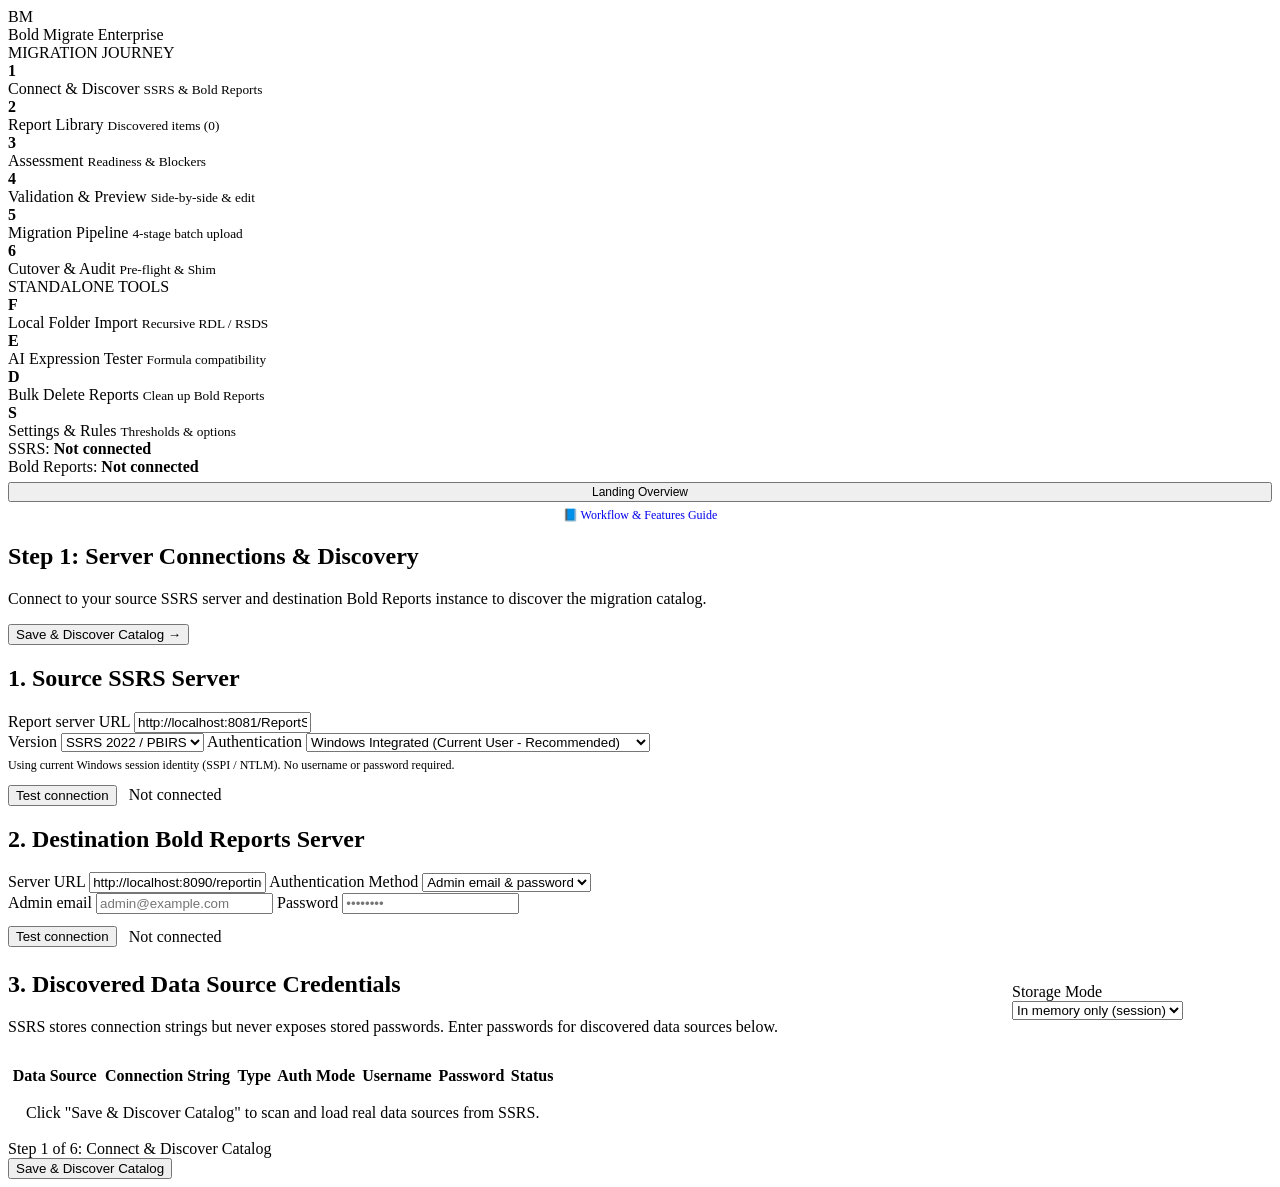
==== commit 439a4777: "Merge branch 'ssrs_estate_discovery_cache'" ====
--- a/src/BoldMigrate.Api/wwwroot/index.html
+++ b/src/BoldMigrate.Api/wwwroot/index.html
@@ -8,8 +8,8 @@
   <link rel="preconnect" href="https://fonts.googleapis.com">
   <link rel="preconnect" href="https://fonts.gstatic.com" crossorigin>
   <link rel="stylesheet" href="https://fonts.googleapis.com/css2?family=Geist:wght@400;500;600;700&family=Geist+Mono:wght@400;500;600&display=swap">
-  <link rel="stylesheet" href="/css/tokens.css?v=2.8">
-  <link rel="stylesheet" href="/css/app.css?v=2.8">
+  <link rel="stylesheet" href="/css/tokens.css">
+  <link rel="stylesheet" href="/css/app.css">
   <!-- Bold Reports Designer Dependencies Styles -->
   <link href="https://cdnjs.cloudflare.com/ajax/libs/codemirror/5.37.0/codemirror.min.css" rel="stylesheet" />
   <link href="https://cdnjs.cloudflare.com/ajax/libs/codemirror/5.37.0/addon/hint/show-hint.min.css" rel="stylesheet" />
@@ -31,8 +31,9 @@
       </div>
       <span>
         <a href="#how-it-works">How it works</a>
-        <a href="/workflow-guide.html" target="_blank" style="color:var(--br-primary);font-weight:600;">📘 Workflow Guide</a>
+        <a href="/workflow-guide.html" target="_blank" style="color:var(--primary);font-weight:600;">📘 Workflow Guide</a>
         <a href="#scan-section">Scanner</a>
+        <a href="javascript:void(0)" onclick="showAppView('expression-tester')">Expression Tester</a>
         <a href="https://help.boldreports.com" target="_blank">Docs</a>
       </span>
       <button class="btn" onclick="showAppView('connections')">Launch Migration Console</button>
@@ -45,6 +46,7 @@
         <div style="display:flex;gap:12px;flex-wrap:wrap;">
           <button class="btn" onclick="showAppView('connections')">Start Live Migration Journey</button>
           <button class="btn2" onclick="showAppView('local-folder')">Local Folder Import</button>
+          <button class="btn2" onclick="showAppView('expression-tester')">AI Expression Tester</button>
         </div>
       </div>
       <div class="card" style="box-shadow: 0 10px 25px rgba(0,0,0,0.06); padding: 24px;">
@@ -83,7 +85,7 @@
     <!-- How It Works Section -->
     <section class="land-sec" id="how-it-works" style="background:var(--br-background);">
       <h2>The Migration Journey</h2>
-      <div class="tiles" style="margin-top:20px;">
+      <div class="tiles" style="grid-template-columns: repeat(4, 1fr); margin-top:20px;">
         <div class="card">
           <div class="num">1</div>
           <b>Connect & Discover</b>
@@ -140,137 +142,122 @@
   <div id="app-shell" class="app-shell">
 
     <!-- Left Sidebar: Migration Journey Navigation -->
-    <aside class="side" id="app-sidebar" aria-label="Migration navigation">
-      <div class="side-header">
-        <div class="side-logo" onclick="showLandingView()" title="Bold Migrate Home">
-          <div class="side-logo-icon">BM</div>
-          <span class="side-logo-text">Bold Migrate</span>
-          <span class="side-logo-badge">Enterprise</span>
-        </div>
-        <button type="button" id="btn-toggle-sidebar" class="side-toggle-btn" onclick="toggleSidebar()" aria-controls="app-sidebar" aria-expanded="true" aria-label="Collapse sidebar" title="Collapse sidebar">
-          <svg width="15" height="15" viewBox="0 0 16 16" fill="none" stroke="currentColor" stroke-width="1.75" stroke-linecap="round" stroke-linejoin="round" aria-hidden="true">
-            <path d="M10.5 3.5L6 8l4.5 4.5" />
-          </svg>
-        </button>
+    <aside class="side">
+      <div class="side-logo" onclick="showLandingView()">
+        <div class="side-logo-icon">BM</div>
+        <span>Bold Migrate</span>
+        <span class="side-logo-badge">Enterprise</span>
       </div>
 
       <div class="side-section-label">MIGRATION JOURNEY</div>
-      <nav class="side-nav" aria-label="Migration steps">
+      <nav class="side-nav">
         <!-- Step 1: Connect & Discover -->
-        <button type="button" class="step on" id="nav-connections" onclick="switchTab('connections')" title="1. Connect &amp; Discover — SSRS &amp; Bold Reports">
+        <div class="step on" id="nav-connections" onclick="switchTab('connections')">
           <b>1</b>
           <div class="step-text">
             <span class="step-title">Connect & Discover</span>
             <small class="step-sub" id="side-step1-sub">SSRS & Bold Reports</small>
           </div>
-        </button>
+        </div>
 
         <!-- Step 2: Report Library -->
-        <button type="button" class="step" id="nav-library" onclick="switchTab('library')" title="2. Report Library — Discovered items">
+        <div class="step" id="nav-library" onclick="switchTab('library')">
           <b>2</b>
           <div class="step-text">
             <span class="step-title">Report Library</span>
             <small class="step-sub" id="side-step2-sub">Discovered items (<span id="side-count-reports">0</span>)</small>
           </div>
-        </button>
+        </div>
 
         <!-- Step 3: Assessment Dashboard -->
-        <button type="button" class="step" id="nav-dashboard" onclick="switchTab('dashboard')" title="3. Assessment — Readiness &amp; Blockers">
+        <div class="step" id="nav-dashboard" onclick="switchTab('dashboard')">
           <b>3</b>
           <div class="step-text">
             <span class="step-title">Assessment</span>
             <small class="step-sub" id="side-step3-sub">Readiness & Blockers</small>
           </div>
-        </button>
+        </div>
 
         <!-- Step 4: Validation & Preview -->
-        <button type="button" class="step" id="nav-validation" onclick="switchTab('validation')" title="4. Validation &amp; Preview — Side-by-side &amp; edit">
+        <div class="step" id="nav-validation" onclick="switchTab('validation')">
           <b>4</b>
           <div class="step-text">
             <span class="step-title">Validation & Preview</span>
             <small class="step-sub" id="side-step4-sub">Side-by-side & edit</small>
           </div>
-        </button>
+        </div>
 
         <!-- Step 5: Migration Pipeline -->
-        <button type="button" class="step" id="nav-migration" onclick="switchTab('migration')" title="5. Migration Pipeline — 4-stage batch upload">
+        <div class="step" id="nav-migration" onclick="switchTab('migration')">
           <b>5</b>
           <div class="step-text">
             <span class="step-title">Migration Pipeline</span>
             <small class="step-sub" id="side-step5-sub">4-stage batch upload</small>
           </div>
-        </button>
+        </div>
 
         <!-- Step 6: Cutover & Audit -->
-        <button type="button" class="step" id="nav-cutover" onclick="switchTab('cutover')" title="6. Cutover &amp; Audit — Pre-flight &amp; Shim">
+        <div class="step" id="nav-cutover" onclick="switchTab('cutover')">
           <b>6</b>
           <div class="step-text">
             <span class="step-title">Cutover & Audit</span>
             <small class="step-sub" id="side-step6-sub">Pre-flight & Shim</small>
           </div>
-        </button>
+        </div>
       </nav>
 
       <div class="side-section-label">STANDALONE TOOLS</div>
-      <nav class="side-nav" aria-label="Standalone tools">
-        <button type="button" class="step" id="nav-local-folder" onclick="switchTab('local-folder')" title="Local Folder Import — Recursive RDL / RSDS">
+      <nav class="side-nav">
+        <div class="step" id="nav-local-folder" onclick="switchTab('local-folder')">
           <b>F</b>
           <div class="step-text">
             <span class="step-title">Local Folder Import</span>
             <small class="step-sub">Recursive RDL / RSDS</small>
           </div>
-        </button>
-        <button type="button" class="step" id="nav-bold-delete" onclick="switchTab('bold-delete')" title="Bulk Delete Reports — Clean up Bold Reports">
+        </div>
+        <div class="step" id="nav-expression-tester" onclick="switchTab('expression-tester')">
+          <b>E</b>
+          <div class="step-text">
+            <span class="step-title">AI Expression Tester</span>
+            <small class="step-sub">Formula compatibility</small>
+          </div>
+        </div>
+        <div class="step" id="nav-bold-delete" onclick="switchTab('bold-delete')">
           <b>D</b>
           <div class="step-text">
             <span class="step-title">Bulk Delete Reports</span>
             <small class="step-sub">Clean up Bold Reports</small>
           </div>
-        </button>
-        <button type="button" class="step" id="nav-settings" onclick="switchTab('settings')" title="Settings &amp; Rules — Thresholds &amp; options">
+        </div>
+        <div class="step" id="nav-settings" onclick="switchTab('settings')">
           <b>S</b>
           <div class="step-text">
             <span class="step-title">Settings & Rules</span>
             <small class="step-sub">Thresholds & options</small>
           </div>
+        </div>
+      </nav>
+
+      <div class="side-footer">
+        <div class="side-status-item">
+          <span class="status-dot" id="side-ssrs-dot"></span>
+          <span>SSRS: <strong id="side-ssrs-text">Not connected</strong></span>
+        </div>
+        <div class="side-status-item">
+          <span class="status-dot" id="side-dest-dot"></span>
+          <span>Bold Reports: <strong id="side-dest-text">Not connected</strong></span>
+        </div>
+        <button class="btn2 btn-sm" style="margin-top:6px;width:100%;font-size:12px;" onclick="showLandingView()">
+          Landing Overview
         </button>
-      </nav>
-
-      <div class="side-footer">
-        <button type="button" id="btn-fresh-run" class="btn2 btn-sm side-fresh-btn" onclick="startFreshRun()" title="New Migration Run">
-          <span aria-hidden="true">↻</span>
-          <span class="side-fresh-label">New Migration Run</span>
-        </button>
-        <div class="side-status-item" id="side-ssrs-status-item" title="SSRS: Not connected">
-          <span class="status-dot" id="side-ssrs-dot"></span>
-          <span class="side-status-text">SSRS: <strong id="side-ssrs-text">Not connected</strong></span>
-        </div>
-        <div class="side-status-item" id="side-dest-status-item" title="Bold Reports: Not connected">
-          <span class="status-dot" id="side-dest-dot"></span>
-          <span class="side-status-text">Bold Reports: <strong id="side-dest-text">Not connected</strong></span>
-        </div>
+        <a href="/workflow-guide.html" target="_blank" class="btn2 btn-sm" style="margin-top:6px;width:100%;font-size:12px;display:flex;align-items:center;justify-content:center;text-decoration:none;gap:4px;">
+          📘 Workflow &amp; Features Guide
+        </a>
       </div>
     </aside>
 
     <!-- Main Content Area -->
     <main class="main" id="main-viewport">
-
-      <!-- Global Live Process / Progress Indicator -->
-      <div id="global-activity-bar" class="bm-activity-bar" style="display:none;" role="status" aria-live="polite">
-        <div class="bm-activity-inner">
-          <div class="bm-activity-left">
-            <div class="bm-activity-spinner" aria-hidden="true"></div>
-            <div style="min-width:0;">
-              <div class="bm-activity-title" id="global-activity-title">Processing...</div>
-              <div class="bm-activity-detail" id="global-activity-detail">Working on request</div>
-            </div>
-          </div>
-          <span class="bm-activity-pct" id="global-activity-pct"></span>
-        </div>
-        <div class="bm-activity-track">
-          <div class="bm-activity-fill is-indeterminate" id="global-activity-progress"></div>
-        </div>
-      </div>
 
       <!-- =====================================================================
            STEP 1: CONNECT & DISCOVER
@@ -310,7 +297,7 @@
             <h2>1. Source SSRS Server</h2>
             <label class="f">
               Report server URL
-              <input type="text" id="conn-ssrs-url" placeholder="https://ssrs.example.com/ReportServer">
+              <input type="text" id="conn-ssrs-url" value="http://localhost:8081/ReportServer" placeholder="http://ssrs.example.com/ReportServer">
             </label>
             <div class="row2">
               <label class="f">
@@ -345,7 +332,7 @@
               Using current Windows session identity (SSPI / NTLM). No username or password required.
             </div>
             <div style="display:flex;align-items:center;gap:12px;margin-top:12px;">
-              <button class="btn2 btn-sm" id="btn-test-ssrs" onclick="testSsrsConnection()">Test connection</button>
+              <button class="btn2 btn-sm" onclick="testSsrsConnection()">Test connection</button>
               <span class="pill" id="conn-ssrs-status-pill">Not connected</span>
             </div>
           </div>
@@ -355,7 +342,7 @@
             <h2>2. Destination Bold Reports Server</h2>
             <label class="f">
               Server URL
-              <input type="text" id="conn-dest-url" placeholder="https://reports.example.com/reporting/site/site1">
+              <input type="text" id="conn-dest-url" value="http://localhost:8090/reporting/site/site1" placeholder="http://reports.example.com">
             </label>
             <label class="f">
               Authentication Method
@@ -381,7 +368,7 @@
               </label>
             </div>
             <div style="display:flex;align-items:center;gap:12px;margin-top:12px;">
-              <button class="btn2 btn-sm" id="btn-test-dest" onclick="testDestConnection()">Test connection</button>
+              <button class="btn2 btn-sm" onclick="testDestConnection()">Test connection</button>
               <span class="pill" id="conn-dest-status-pill">Not connected</span>
             </div>
           </div>
@@ -389,83 +376,23 @@
 
         <!-- 3. Real Data Source Credentials Vault -->
         <div class="card" style="margin-top:4px;">
-          <div style="display:flex;justify-content:space-between;align-items:center;margin-bottom:10px;flex-wrap:wrap;gap:12px;">
+          <div style="display:flex;justify-content:space-between;align-items:center;margin-bottom:12px;">
             <div>
               <h2>3. Discovered Data Source Credentials</h2>
               <p class="sub">SSRS stores connection strings but never exposes stored passwords. Enter passwords for discovered data sources below.</p>
-              <label style="display:inline-flex;align-items:center;gap:8px;margin-top:8px;font-size:12.5px;color:var(--br-text-secondary);cursor:pointer;">
-                <input type="checkbox" id="conn-ds-trust-cert" onchange="onToggleTrustSqlCert(this.checked)">
-                <span>Trust self-signed / internal SQL Server TLS certificates (fixes SQL Error -2146893019)</span>
-              </label>
             </div>
             <div style="width:260px;">
               <label class="f" style="margin-bottom:0;">
                 Storage Mode
-                <select id="conn-storage-mode" onchange="onCredentialStorageModeChange(this.value)">
+                <select id="conn-storage-mode">
                   <option value="InMemory" selected>In memory only (session)</option>
-                  <option value="DpapiLocal">Encrypted vault (DPAPI / AES)</option>
-                  <option value="ExternalVault" disabled>External KMS / Key Vault (Not configured)</option>
+                  <option value="DPAPI">Encrypted file (DPAPI)</option>
+                  <option value="KeyVault">Azure Key Vault</option>
                 </select>
               </label>
             </div>
           </div>
 
-          <div style="margin-bottom:12px;">
-            <button type="button" class="btn2 btn-sm" id="btn-toggle-bulk-remap" onclick="toggleBulkRemapPanel()" aria-expanded="false">⇄ Bulk Host / Database Remapping</button>
-          </div>
-          <div id="bulk-remap-panel" class="note" style="display:none;margin-bottom:14px;">
-            <div style="display:flex;justify-content:space-between;align-items:center;margin-bottom:8px;flex-wrap:wrap;gap:8px;">
-              <strong style="font-size:13px;color:var(--br-text);">Bulk Host, Database &amp; Credential Remapping</strong>
-              <span style="font-size:11.5px;color:var(--br-text-muted);">Applies across all discovered shared data sources (.rsds)</span>
-            </div>
-            <div class="row2" style="margin-bottom:8px;">
-              <label class="f">
-                Find Server / Host
-                <input type="text" id="remap-find-server" placeholder="e.g. DEV-SQL01 (blank = replace any)">
-              </label>
-              <label class="f">
-                Replace Server / Host
-                <input type="text" id="remap-replace-server" placeholder="e.g. PROD-SQL01.corp.local">
-              </label>
-            </div>
-            <div class="row2" style="margin-bottom:8px;">
-              <label class="f">
-                Find Database
-                <input type="text" id="remap-find-db" placeholder="e.g. Sales_Staging (blank = replace any)">
-              </label>
-              <label class="f">
-                Replace Database
-                <input type="text" id="remap-replace-db" placeholder="e.g. Sales_Prod">
-              </label>
-            </div>
-            <div style="display:grid;grid-template-columns:1fr 1fr 1fr;gap:10px;margin-bottom:10px;">
-              <label class="f">
-                Bulk Auth Mode
-                <select id="remap-auth-mode">
-                  <option value="">Keep existing per row</option>
-                  <option value="Integrated">Integrated (Windows Login)</option>
-                  <option value="Store">Store (Saved Account)</option>
-                  <option value="Prompt">Prompt (At Runtime)</option>
-                  <option value="None">None (In Connection String)</option>
-                </select>
-              </label>
-              <label class="f">
-                Bulk Username (optional)
-                <input type="text" id="remap-username" placeholder="e.g. svc_reports">
-              </label>
-              <label class="f">
-                Bulk Password (optional)
-                <input type="password" id="remap-password" autocomplete="new-password" placeholder="••••••••">
-              </label>
-            </div>
-            <div style="display:flex;gap:8px;align-items:center;flex-wrap:wrap;">
-              <button type="button" class="btn2 btn-sm" id="btn-preview-remap" onclick="runBulkRemap(true)">Preview Remap</button>
-              <button type="button" class="btn btn-sm" id="btn-apply-remap" onclick="runBulkRemap(false)">Apply Remap to Staged (.rsds)</button>
-            </div>
-            <div id="remap-preview-box" style="display:none;margin-top:10px;"></div>
-          </div>
-
-          <div class="table-scroll">
           <table>
             <thead>
               <tr>
@@ -486,16 +413,12 @@
               </tr>
             </tbody>
           </table>
-          </div>
 
           <div id="conn-ds-error-box" style="display:none;margin-top:12px;padding:12px 14px;border-radius:8px;border:1px solid var(--br-danger);background:rgba(220,38,38,0.06);">
             <div style="display:flex;justify-content:space-between;align-items:flex-start;gap:12px;">
               <div style="flex:1;min-width:0;">
                 <strong id="conn-ds-error-title" style="color:var(--br-danger);font-size:13.5px;display:block;">Data Source Connection Failed</strong>
                 <p id="conn-ds-error-msg" style="margin:4px 0 0;font-size:13px;color:var(--br-text);"></p>
-                <div id="conn-ds-cert-fix-wrap" style="display:none;margin-top:10px;">
-                  <button type="button" class="btn btn-sm" id="btn-retry-trust-cert" onclick="trustSqlCertAndRetry()">Enable Trust Certificate & Retry Validation</button>
-                </div>
                 <details id="conn-ds-error-details-wrap" style="margin-top:8px;display:none;">
                   <summary style="cursor:pointer;font-size:12px;color:var(--br-text-muted);">View technical error details</summary>
                   <pre id="conn-ds-error-detail" style="margin:6px 0 0;padding:8px 10px;background:var(--br-surface);border:1px solid var(--br-border);border-radius:6px;font-size:11.5px;white-space:pre-wrap;word-break:break-word;color:var(--br-text-muted);"></pre>
@@ -513,7 +436,7 @@
             <span>Step 1 of 6: Connect & Discover Catalog</span>
           </div>
           <div style="display:flex;gap:10px;">
-            <button class="btn2" id="btn-discover-footer" onclick="saveAndDiscoverCatalog()">Save & Discover Catalog</button>
+            <button class="btn2" onclick="saveAndDiscoverCatalog()">Save & Discover Catalog</button>
             <button class="btn" id="btn-step1-next" style="display:none;" onclick="switchTab('library')">Continue to Report Library →</button>
           </div>
         </div>
@@ -541,7 +464,7 @@
               <svg width="14" height="14" viewBox="0 0 24 24" fill="none" stroke="currentColor" stroke-width="2" style="margin-right:6px;vertical-align:-2px;"><path d="M3 6h18M19 6v14a2 2 0 0 1-2 2H7a2 2 0 0 1-2-2V6m3 0V4a2 2 0 0 1 2-2h4a2 2 0 0 1 2 2v2"></path><line x1="10" y1="11" x2="10" y2="17"></line><line x1="14" y1="11" x2="14" y2="17"></line></svg>
               Delete in Bold Reports...
             </button>
-            <button class="btn2" id="btn-run-assessment" onclick="runAssessmentAndGoToDashboard()">Run Assessment</button>
+            <button class="btn2" onclick="runAssessmentAndGoToDashboard()">Run Assessment</button>
             <button class="btn" id="btn-header-migrate" onclick="startMigrationWithSelected()"><span id="btn-header-migrate-text">Migrate Selected (0) →</span></button>
           </div>
         </div>
@@ -567,14 +490,14 @@
         </div>
 
         <!-- Filter Chips -->
-        <div class="chips" id="library-filter-chips" role="group" aria-label="Filter reports by compatibility">
-          <button type="button" class="chip active" data-filter="all" onclick="setLibraryFilter('all', this)">All (<span id="lib-count-all">0</span>)</button>
-          <button type="button" class="chip" data-filter="clean" onclick="setLibraryFilter('clean', this)">Compatible (<span id="lib-count-clean">0</span>)</button>
-          <button type="button" class="chip" data-filter="review" onclick="setLibraryFilter('review', this)">Needs Review (<span id="lib-count-review">0</span>)</button>
+        <div class="chips" id="library-filter-chips">
+          <span class="chip active" data-filter="all" onclick="setLibraryFilter('all', this)">All (<span id="lib-count-all">0</span>)</span>
+          <span class="chip" data-filter="clean" onclick="setLibraryFilter('clean', this)">Compatible (<span id="lib-count-clean">0</span>)</span>
+          <span class="chip" data-filter="review" onclick="setLibraryFilter('review', this)">Needs Review (<span id="lib-count-review">0</span>)</span>
         </div>
 
         <!-- Real Table -->
-        <div class="card table-scroll" style="padding:0;">
+        <div class="card" style="padding:0;overflow:hidden;">
           <table>
             <thead>
               <tr>
@@ -628,7 +551,7 @@
             <p class="sub">Automated static analysis of RDL schemas, expressions, datasources, and assemblies.</p>
           </div>
           <div style="display:flex;gap:10px;">
-            <button class="btn2" id="btn-recheck-estate" onclick="recheckEstate()">Re-run Assessment</button>
+            <button class="btn2" onclick="recheckEstate()">Re-run Assessment</button>
             <button class="btn" onclick="startMigrationWithSelected()"><span id="btn-dash-migrate-text">Proceed to Validation (0) →</span></button>
           </div>
         </div>
@@ -695,20 +618,6 @@
           </div>
         </div>
 
-        <!-- Dependency & Subreport Link Verification -->
-        <div class="card" style="margin-top:16px;">
-          <div style="display:flex;justify-content:space-between;align-items:center;gap:12px;flex-wrap:wrap;margin-bottom:10px;">
-            <div>
-              <h2 style="margin:0 0 4px;">Subreport, Shared Dataset &amp; Data Source Link Verification</h2>
-              <p class="sub" style="margin:0;">Verifies every RDL reference against staged items and detects subreport cycles before upload.</p>
-            </div>
-            <button type="button" class="btn2 btn-sm" id="btn-verify-links" onclick="runDependencyVerification()">🔗 Verify All Links</button>
-          </div>
-          <div id="dep-verify-results" style="font-size:12.5px;color:var(--br-text-muted);">
-            Click "Verify All Links" to audit Subreport, Shared Dataset, and Shared Data Source references.
-          </div>
-        </div>
-
         <!-- Journey Navigation Footer -->
         <div class="journey-nav-bar">
           <button class="btn2" onclick="switchTab('library')">← Back to Report Library</button>
@@ -747,12 +656,8 @@
           </div>
         </div>
 
-        <!-- 5 Metric Tiles -->
+        <!-- 4 Metric Tiles -->
         <div class="tiles">
-          <div class="card tile">
-            <div class="n" id="val-stat-total">0</div>
-            <div class="l">Total Reports</div>
-          </div>
           <div class="card tile">
             <div class="n is-ok" id="val-stat-passed">0</div>
             <div class="l">Passed (Visual Snapshot OK)</div>
@@ -766,8 +671,8 @@
             <div class="l">Needs Manual Check (Params)</div>
           </div>
           <div class="card tile">
-            <div class="n is-err" id="val-stat-failed">0</div>
-            <div class="l">Render Errors</div>
+            <div class="n is-warn" id="val-stat-failed">0</div>
+            <div class="l">Needs Review</div>
           </div>
         </div>
 
@@ -779,11 +684,10 @@
             <button class="btn2 btn-sm" id="val-btn-filter-passed" onclick="filterValidationCards('passed')">Passed (<span id="val-pill-passed">0</span>)</button>
             <button class="btn2 btn-sm" id="val-btn-filter-offline" onclick="filterValidationCards('offline')">Data Source Offline (<span id="val-pill-offline">0</span>)</button>
             <button class="btn2 btn-sm" id="val-btn-filter-manual" onclick="filterValidationCards('manual')">Needs Params (<span id="val-pill-manual">0</span>)</button>
-            <button class="btn2 btn-sm" id="val-btn-filter-failed" onclick="filterValidationCards('failed')">Render Errors (<span id="val-pill-failed">0</span>)</button>
+            <button class="btn2 btn-sm" id="val-btn-filter-failed" onclick="filterValidationCards('failed')">Needs Review (<span id="val-pill-failed">0</span>)</button>
           </div>
           <div style="display:flex;gap:8px;align-items:center;flex-wrap:wrap;">
             <input type="text" id="val-search-input" placeholder="Search report name or folder..." style="height:34px;width:220px;padding:0 12px;border:1px solid var(--br-border-strong);border-radius:6px;font-size:13px;" oninput="onValidationSearch(this.value)">
-            <button class="btn2 btn-sm" onclick="bulkApproveQueue()" title="Approve awaiting reports with >=99% accuracy">✓ Bulk Approve Queue</button>
             <div style="display:inline-flex;border:1px solid var(--br-border-strong);border-radius:6px;overflow:hidden;background:var(--br-surface);">
               <button class="btn2 btn-sm filter-active" id="val-view-details-btn" onclick="setValidationViewMode('details')" style="border:none;border-radius:0;border-right:1px solid var(--br-border);" title="Details Table View">☰ Details</button>
               <button class="btn2 btn-sm" id="val-view-cards-btn" onclick="setValidationViewMode('cards')" style="border:none;border-radius:0;" title="Visual Cards View">▦ Cards</button>
@@ -791,19 +695,6 @@
             <button class="btn2 btn-sm" onclick="loadValidationSummary(true)" title="Refresh validation results">↻ Refresh</button>
             <button class="btn2 btn-sm" onclick="resetValidationResults()" title="Clear cached validation results and screenshots">🗑 Reset</button>
           </div>
-        </div>
-
-        <!-- Active Validation Progress Banner -->
-        <div id="val-progress-banner" class="bm-stage-banner" style="display:none;">
-          <div style="display:flex;justify-content:space-between;align-items:center;margin-bottom:6px;">
-            <div style="display:flex;align-items:center;gap:8px;font-weight:700;font-size:13.5px;color:var(--br-primary);">
-              <span class="bm-spin"></span>
-              <span id="val-progress-title">Running automated Playwright render validation...</span>
-            </div>
-            <span id="val-progress-pct" style="font-weight:700;font-size:13px;color:var(--br-primary);">0%</span>
-          </div>
-          <div id="val-progress-detail" style="font-size:12.5px;color:var(--br-text-secondary);margin-bottom:6px;">Preparing browser workers...</div>
-          <div class="bar"><i id="val-progress-bar" style="width:0%;"></i></div>
         </div>
 
         <!-- Evidence Cards Grid -->
@@ -837,12 +728,11 @@
             <h1>Step 5: Batch Migration Pipeline</h1>
             <p class="sub">Batch extraction and upload to Bold Reports in strict dependency order.</p>
           </div>
-          <div style="display:flex;gap:10px;flex-wrap:wrap;">
+          <div style="display:flex;gap:10px;">
             <button class="btn2 btn-danger" onclick="openDeleteReportsModal('all')" title="Delete uploaded reports from Bold Reports destination">
               <svg width="14" height="14" viewBox="0 0 24 24" fill="none" stroke="currentColor" stroke-width="2" style="margin-right:6px;vertical-align:-2px;"><path d="M3 6h18M19 6v14a2 2 0 0 1-2 2H7a2 2 0 0 1-2-2V6m3 0V4a2 2 0 0 1 2-2h4a2 2 0 0 1 2 2v2"></path><line x1="10" y1="11" x2="10" y2="17"></line><line x1="14" y1="11" x2="14" y2="17"></line></svg>
               Delete in Bold Reports...
             </button>
-            <button class="btn2" id="btn-retry-failed" onclick="retryFailedItems()">↻ Retry Failed</button>
             <button class="btn2" id="btn-pause-migration" onclick="togglePauseMigration()">Pause</button>
             <button class="btn" id="btn-start-migration-tab" onclick="startBatchUpload()">Start Upload Pipeline</button>
           </div>
@@ -855,25 +745,6 @@
             <span id="migration-progress-pct">0%</span>
           </div>
           <div class="bar"><i id="migration-progress-bar" style="width:0%;"></i></div>
-        </div>
-
-        <!-- Conflict Resolution Policy & Dry-Run Preview -->
-        <div class="card" style="margin-bottom:14px;">
-          <div style="display:flex;justify-content:space-between;align-items:center;gap:12px;flex-wrap:wrap;">
-            <div>
-              <h2 style="margin:0 0 4px;">Conflict Resolution &amp; Pre-Flight Dry Run</h2>
-              <p class="sub" style="margin:0;">Choose how existing items on Bold Reports are handled during upload.</p>
-            </div>
-            <div style="display:flex;gap:10px;align-items:center;flex-wrap:wrap;">
-              <select id="upload-conflict-policy" aria-label="Conflict resolution policy" style="height:36px;border:1px solid var(--br-border-strong);border-radius:6px;padding:0 10px;">
-                <option value="Skip">Skip existing (Safe default)</option>
-                <option value="Overwrite">Overwrite existing (Update in place)</option>
-                <option value="Rename">Rename new items on conflict (_migrated)</option>
-              </select>
-              <button type="button" class="btn2 btn-sm" id="btn-upload-dryrun" onclick="runUploadDryRun()">🔍 Dry-Run Plan</button>
-            </div>
-          </div>
-          <div id="upload-dryrun-box" style="display:none;margin-top:12px;"></div>
         </div>
 
         <!-- Upload Order and Live Log -->
@@ -940,7 +811,6 @@
             </div>
             <button class="btn2 btn-sm" onclick="loadServerUploadedReports()">↻ Refresh Uploaded List</button>
           </div>
-          <div class="table-scroll">
           <table>
             <thead>
               <tr>
@@ -954,7 +824,6 @@
               <tr><td colspan="4" style="text-align:center;color:var(--br-text-muted);padding:16px;">Reports will appear here once uploaded in Step 5.</td></tr>
             </tbody>
           </table>
-          </div>
         </div>
 
         <!-- Journey Navigation Footer -->
@@ -963,7 +832,7 @@
           <div class="jnav-info">
             <span id="migration-footer-info">Nothing discovered yet.</span>
           </div>
-          <button class="btn" onclick="switchTab('cutover')">Proceed to Step 6: Cutover & Audit →</button>
+          <button class="btn" onclick="switchTab('validation')">Proceed to Validation & Diff →</button>
         </div>
       </section>
 
@@ -981,16 +850,15 @@
             <h1>Step 6: Production Cutover & Audit</h1>
             <p class="sub">Verify the pre-flight gates, activate URL redirection shim, and export compliance audit reports.</p>
           </div>
-          <div style="display:flex;gap:10px;flex-wrap:wrap;">
-            <button class="btn2" id="btn-delta-sync" onclick="runDeltaSyncAction()">↻ Delta Sync</button>
+          <div style="display:flex;gap:10px;">
             <button class="btn2" onclick="downloadReportPdf()">Download Audit PDF</button>
-            <button class="btn confirm-cutover-btn" onclick="handleConfirmCutover()">Confirm Production Cutover</button>
+            <button class="btn" onclick="handleConfirmCutover()">Confirm Production Cutover</button>
           </div>
         </div>
 
         <!-- 2 Column Grid -->
         <div class="grid">
-          <!-- Card 1: Cutover Gates Checklist -->
+          <!-- Card 1: 7 Cutover Gates Checklist -->
           <div class="card">
             <h2>Production Cutover Gates</h2>
             <p class="sub" style="margin-bottom:12px;">All enterprise gates must pass before SSRS can be decommissioned.</p>
@@ -1003,7 +871,7 @@
               <p style="font-size:12.5px;color:var(--br-danger-hover);margin:4px 0 8px;line-height:1.4;">
                 You cannot finalize production cutover because 0 reports have been uploaded to Bold Reports Server.
               </p>
-              <button class="btn btn-sm" onclick="switchTab('migration')">Go to Step 5: Upload Pipeline →</button>
+              <button class="btn btn-sm" onclick="switchTab('migration')">Go to Step 4: Upload Pipeline →</button>
             </div>
 
             <div id="cutover-gates-list" style="display:flex;flex-direction:column;gap:8px;">
@@ -1017,7 +885,7 @@
             <p class="sub" style="margin-bottom:12px;">Seamless client URL redirection without breaking bookmarks.</p>
 
             <label class="note" style="display:flex;align-items:center;gap:10px;font-size:13.5px;font-weight:600;cursor:pointer;">
-              <input type="checkbox" id="setting-shim-enabled" onchange="toggleCutoverShim(this.checked)">
+              <input type="checkbox" id="setting-shim-enabled" checked>
               <span>Enable URL Compatibility Shim (/ReportServer & /Reports redirect)</span>
             </label>
 
@@ -1032,18 +900,18 @@
             <div style="margin-top:20px;padding-top:14px;border-top:1px solid var(--br-border);">
               <span style="font-size:12px;color:var(--br-danger);font-weight:700;display:block;margin-bottom:4px;">FINAL PRODUCTION SWITCHOVER</span>
               <p class="sub" style="font-size:12.5px;margin-bottom:12px;">Marks SSRS as read-only, activates Bold Reports as primary, and creates signed audit event.</p>
-              <button class="btn confirm-cutover-btn" style="width:100%;" id="btn-confirm-cutover" onclick="handleConfirmCutover()">Confirm Production Cutover</button>
+              <button class="btn" style="width:100%;" id="btn-confirm-cutover" onclick="handleConfirmCutover()">Confirm Production Cutover</button>
             </div>
           </div>
         </div>
 
         <!-- Journey Navigation Footer -->
         <div class="journey-nav-bar">
-          <button class="btn2" onclick="switchTab('migration')">← Back to Upload Pipeline</button>
+          <button class="btn2" onclick="switchTab('validation')">← Back to Validation</button>
           <div class="jnav-info">
             <span id="cutover-footer-status">Checking cutover gates...</span>
           </div>
-          <button class="btn confirm-cutover-btn" onclick="handleConfirmCutover()">Confirm Production Cutover</button>
+          <button class="btn" onclick="handleConfirmCutover()">Confirm Production Cutover</button>
         </div>
       </section>
 
@@ -1059,7 +927,7 @@
           </div>
           <div style="display:flex;gap:10px;">
             <button class="btn2" onclick="prefillLocalFolderDemo()">Prefill sample paths</button>
-            <button class="btn" id="btn-start-lf" onclick="executeLocalFolderMigration()">Start Local Migration</button>
+            <button class="btn" onclick="executeLocalFolderMigration()">Start Local Migration</button>
           </div>
         </div>
 
@@ -1093,7 +961,7 @@
             </div>
             <label class="f">
               Fallback Shared DataSource Name
-              <input type="text" id="lf-target-ds" placeholder="Target DataSource name (optional)">
+              <input type="text" id="lf-target-ds" value="SalesDB" placeholder="SalesDB">
             </label>
             <label style="display:flex;align-items:center;gap:8px;font-size:13px;font-weight:600;margin-top:6px;cursor:pointer;">
               <input type="checkbox" id="lf-export-layout" checked>
@@ -1106,12 +974,12 @@
             <h2>2. Target Bold Reports Server</h2>
             <label class="f">
               Server URL
-              <input type="text" id="lf-server-url" placeholder="https://reports.example.com/reporting/site/site1">
+              <input type="text" id="lf-server-url" value="http://localhost:8090/reporting/site/site1" placeholder="http://localhost:8090/reporting/site/site1">
             </label>
             <div class="row2">
               <label class="f">
                 Tenant / Site ID
-                <input type="text" id="lf-tenant-id" placeholder="e.g. site1">
+                <input type="text" id="lf-tenant-id" value="site1" placeholder="site1">
               </label>
               <label class="f">
                 Auth Method
@@ -1154,7 +1022,7 @@
           <h2>Migration Execution Status</h2>
           <div id="lf-status-summary" style="margin-bottom:12px;font-weight:600;font-size:14px;color:var(--br-info-text);"></div>
 
-          <div class="tiles" style="margin-bottom:14px;">
+          <div class="tiles" style="grid-template-columns:repeat(3, 1fr);margin-bottom:14px;">
             <div class="card tile" style="padding:12px;">
               <div class="n" id="lf-rep-stat">0 / 0</div>
               <div class="l">Reports Uploaded</div>
@@ -1177,13 +1045,94 @@
 
 
       <!-- =====================================================================
-           TOOL 2: BULK DELETE REPORTS
+           TOOL 2: AI SSRS EXPRESSION TESTER
+           ===================================================================== -->
+      <section id="tab-expression-tester" class="tab-pane" style="display:none;">
+        <div class="main-header">
+          <div>
+            <h1>AI SSRS Expression Builder & Tester</h1>
+            <p class="sub">Analyze, validate, and test SSRS expressions against Bold Reports compatibility rules.</p>
+          </div>
+          <div style="display:flex;gap:10px;align-items:center;">
+            <select id="expr-sample-select" style="height:36px;border:1px solid var(--br-border-strong);border-radius:6px;padding:0 10px;" onchange="loadSelectedSample(this.value)">
+              <option value="">Load a sample expression...</option>
+              <option value="0">Conditional Formatting (IIf)</option>
+              <option value="1">Currency Formatting (Format)</option>
+              <option value="2">Cross-Dataset Lookup (Lookup)</option>
+              <option value="3">Scoped Aggregate (Sum)</option>
+              <option value="4">Nested Status (Switch)</option>
+              <option value="5">Custom Assembly (CodeModule)</option>
+            </select>
+            <button class="btn" onclick="evaluateExpression()">Evaluate & Check</button>
+          </div>
+        </div>
+
+        <div class="grid">
+          <!-- Left: Expression & Mock Inputs -->
+          <div class="card">
+            <h2>SSRS Expression</h2>
+            <label class="f">
+              Expression formula (starts with '=')
+              <textarea id="expr-input" style="height:100px;font-family:'JetBrains Mono',monospace;font-size:13px;" placeholder="=IIf(Fields!Sales.Value > 1000, &quot;High&quot;, &quot;Low&quot;)"></textarea>
+            </label>
+
+            <div class="row2">
+              <label class="f">
+                Mock Fields JSON (Fields!...Value)
+                <textarea id="expr-fields-json" style="height:90px;font-family:'JetBrains Mono',monospace;font-size:12px;" placeholder="{&quot;Sales&quot;: 1450.00, &quot;Region&quot;: &quot;North&quot;}"></textarea>
+              </label>
+              <label class="f">
+                Mock Parameters JSON (Parameters!...Value)
+                <textarea id="expr-params-json" style="height:90px;font-family:'JetBrains Mono',monospace;font-size:12px;" placeholder="{&quot;Threshold&quot;: 1000}"></textarea>
+              </label>
+            </div>
+          </div>
+
+          <!-- Right: Evaluation & Compatibility Analysis -->
+          <div class="card" id="expr-results-card">
+            <div style="display:flex;justify-content:space-between;align-items:center;margin-bottom:12px;">
+              <h2>Compatibility & AI Analysis</h2>
+              <span class="pill ok" id="expr-status-pill">Compatible</span>
+            </div>
+
+            <div style="margin-bottom:12px;">
+              <span style="font-size:12px;color:var(--br-text-muted);font-weight:600;display:block;">CATEGORY</span>
+              <strong id="expr-category-text" style="font-size:14px;color:var(--br-text);">Conditional / Logical</strong>
+            </div>
+
+            <div style="margin-bottom:12px;">
+              <span style="font-size:12px;color:var(--br-text-muted);font-weight:600;display:block;">AI PLAIN-LANGUAGE EXPLANATION</span>
+              <p id="expr-explanation-text" style="font-size:13px;color:var(--br-text-secondary);margin:2px 0 0;line-height:1.5;">
+                Evaluates a condition: if true, returns the first branch value; otherwise returns the second branch value.
+              </p>
+            </div>
+
+            <div class="note" style="margin-bottom:12px;">
+              <span style="font-size:12px;color:var(--br-text-muted);font-weight:600;display:block;">EVALUATED OUTPUT (SIMULATION)</span>
+              <div id="expr-eval-output" style="font-family:'JetBrains Mono',monospace;font-size:14px;font-weight:700;color:var(--br-info-text);margin-top:2px;">
+                "High Performer"
+              </div>
+            </div>
+
+            <div>
+              <span style="font-size:12px;color:var(--br-text-muted);font-weight:600;display:block;">BOLD REPORTS MIGRATION GUIDANCE</span>
+              <p id="expr-guidance-text" style="font-size:12.5px;color:var(--br-text-secondary);margin:2px 0 0;">
+                This expression is 100% compatible with Bold Reports Server and Web Report Viewer.
+              </p>
+            </div>
+          </div>
+        </div>
+      </section>
+
+
+      <!-- =====================================================================
+           TOOL 3: SETTINGS
            ===================================================================== -->
       <section id="tab-bold-delete" class="tab-pane" style="display:none;">
         <div class="main-header">
           <div>
-            <h1>Bulk Delete Items</h1>
-            <p class="sub">Connect to a Bold Reports server, select reports, datasets, data sources, or folders, and permanently delete them.</p>
+            <h1>Bulk Delete Reports</h1>
+            <p class="sub">Connect to a Bold Reports server, pick reports, and permanently delete them. Independent of any migration run.</p>
           </div>
         </div>
         <div class="card" style="padding:16px;margin-bottom:14px;">
@@ -1191,36 +1140,22 @@
             <label>Bold Reports URL<input id="bd-url" type="text" placeholder="https://reports.example.com" style="width:100%;height:36px;border:1px solid var(--br-border-strong);border-radius:6px;padding:0 10px;"></label>
             <label>Email<input id="bd-email" type="text" autocomplete="off" style="width:100%;height:36px;border:1px solid var(--br-border-strong);border-radius:6px;padding:0 10px;"></label>
             <label>Password<input id="bd-password" type="password" autocomplete="new-password" style="width:100%;height:36px;border:1px solid var(--br-border-strong);border-radius:6px;padding:0 10px;"></label>
-            <button class="btn" id="btn-bd-load" onclick="bdLoadReports()">Load Items</button>
+            <button class="btn" onclick="bdLoadReports()">Load Reports</button>
           </div>
         </div>
         <div class="card" style="padding:16px;">
           <div style="display:flex;gap:10px;align-items:center;margin-bottom:10px;flex-wrap:wrap;">
-            <div class="chips" id="bd-type-chips" role="group" aria-label="Filter items by type">
-              <button type="button" class="chip active" data-type="all" onclick="bdSetTypeFilter('all', this)">All (<span id="bd-count-all">0</span>)</button>
-              <button type="button" class="chip" data-type="Report" onclick="bdSetTypeFilter('Report', this)">Reports (<span id="bd-count-report">0</span>)</button>
-              <button type="button" class="chip" data-type="Dataset" onclick="bdSetTypeFilter('Dataset', this)">Datasets (<span id="bd-count-dataset">0</span>)</button>
-              <button type="button" class="chip" data-type="Datasource" onclick="bdSetTypeFilter('Datasource', this)">Data Sources (<span id="bd-count-datasource">0</span>)</button>
-              <button type="button" class="chip" data-type="Folder" onclick="bdSetTypeFilter('Folder', this)">Folders (<span id="bd-count-folder">0</span>)</button>
-            </div>
-            <input id="bd-filter" type="text" placeholder="Filter by name, type, or folder..." oninput="bdRender()" style="height:34px;border:1px solid var(--br-border-strong);border-radius:6px;padding:0 10px;min-width:220px;">
-            <button type="button" class="btn2 btn-sm" onclick="bdSelectVisible(true)">Select visible</button>
-            <button type="button" class="btn2 btn-sm" onclick="bdSelectVisible(false)">Clear</button>
+            <input id="bd-filter" type="text" placeholder="Filter by name or folder..." oninput="bdRender()" style="height:34px;border:1px solid var(--br-border-strong);border-radius:6px;padding:0 10px;min-width:260px;">
+            <a href="javascript:void(0)" onclick="bdSelectVisible(true)">Select visible</a>
+            <a href="javascript:void(0)" onclick="bdSelectVisible(false)">Clear</a>
             <span style="flex:1"></span>
             <span id="bd-status" style="font-size:12.5px;color:var(--br-text-muted);"></span>
             <button class="btn2 btn-danger" id="bd-delete-btn" onclick="bdDeleteSelected()" disabled>Delete Selected (0)</button>
           </div>
           <div style="max-height:480px;overflow:auto;">
             <table style="width:100%;border-collapse:collapse;">
-              <thead>
-                <tr style="text-align:left;">
-                  <th style="width:32px;"><input type="checkbox" id="bd-select-all" onchange="bdSelectVisible(this.checked)" title="Select / Deselect visible"></th>
-                  <th>Name</th>
-                  <th style="width:130px;">Type</th>
-                  <th>Folder / Category</th>
-                </tr>
-              </thead>
-              <tbody id="bd-body"><tr><td colspan="4" style="color:var(--br-text-muted);padding:12px;">Load items to begin.</td></tr></tbody>
+              <thead><tr style="text-align:left;"><th style="width:32px;"></th><th>Report</th><th>Folder</th></tr></thead>
+              <tbody id="bd-body"><tr><td colspan="3" style="color:var(--br-text-muted);padding:12px;">Load reports to begin.</td></tr></tbody>
             </table>
           </div>
         </div>
@@ -1232,34 +1167,30 @@
             <h1>Migration Settings & Rules</h1>
             <p class="sub">Configure validation thresholds, concurrency limits, and compatibility rules.</p>
           </div>
-          <button class="btn" id="btn-save-settings" onclick="saveSettings()">Save changes</button>
+          <button class="btn" onclick="saveSettings()">Save changes</button>
         </div>
 
         <div class="grid">
-          <!-- Thresholds & Security -->
+          <!-- Thresholds -->
           <div class="card">
-            <h2>Validation & Preview Options</h2>
+            <h2>Validation Thresholds</h2>
             <label class="f">
               Data accuracy auto-pass threshold (%)
               <input type="number" id="setting-data-threshold" value="99.5" min="90" max="100" step="0.1">
             </label>
             <label class="f">
-              Sample Row Limit for Validation
-              <input type="number" id="setting-row-limit" value="10000" min="100" max="1000000">
+              Visual similarity auto-pass threshold (%)
+              <input type="number" id="setting-vis-threshold" value="95.0" min="80" max="100" step="0.5">
             </label>
             <label class="f">
-              URL Shim Listen Path
-              <input type="text" id="setting-shim-path" value="/ReportServer" placeholder="/ReportServer">
+              Pixel tolerance (per channel delta)
+              <input type="number" id="setting-pixel-tolerance" value="2" min="0" max="10">
             </label>
-            <label class="note" style="display:flex;align-items:center;gap:8px;font-size:13px;margin-top:8px;cursor:pointer;">
-              <input type="checkbox" id="setting-allow-untrusted-sql">
-              <span>Allow untrusted SQL Server TLS certificates in local preview</span>
-            </label>
-          </div>
-
-          <!-- Concurrency & Extraction -->
+          </div>
+
+          <!-- Concurrency & Staging -->
           <div class="card">
-            <h2>Execution & Staging</h2>
+            <h2>Execution Concurrency</h2>
             <div class="row2">
               <label class="f">
                 Extraction Max Parallel
@@ -1271,45 +1202,9 @@
               </label>
             </div>
             <label class="f">
-              Preferred SSRS Extraction API
-              <select id="setting-preferred-api">
-                <option value="Auto" selected>Auto (REST v2 with SOAP fallback)</option>
-                <option value="RestV2">REST v2.0 only</option>
-                <option value="Soap2010">SOAP 2010 preferred</option>
-              </select>
+              Sample Row Limit for Validation
+              <input type="number" id="setting-row-limit" value="1000" min="100" max="10000">
             </label>
-            <label class="f">
-              Default Upload Conflict Policy
-              <select id="setting-conflict-policy">
-                <option value="Skip" selected>Skip existing (Safe default)</option>
-                <option value="Overwrite">Overwrite existing</option>
-                <option value="Rename">Rename new items (_migrated)</option>
-              </select>
-            </label>
-            <label class="note" style="display:flex;align-items:center;gap:8px;font-size:13px;margin-top:8px;cursor:pointer;">
-              <input type="checkbox" id="setting-delete-staging" checked>
-              <span>Delete staging directory automatically on cutover/abandon</span>
-            </label>
-          </div>
-        </div>
-
-        <div class="card" style="margin-top:14px;">
-          <h2>Active Compatibility Rules</h2>
-          <p class="sub" style="margin-bottom:10px;">Rules evaluated during RDL analysis in Step 3.</p>
-          <div class="table-scroll">
-            <table>
-              <thead>
-                <tr>
-                  <th>Rule ID</th>
-                  <th>Severity</th>
-                  <th>Element / Match</th>
-                  <th>Description</th>
-                </tr>
-              </thead>
-              <tbody id="settings-rules-tbody">
-                <tr><td colspan="4" style="color:var(--br-text-muted);padding:12px;">Open Settings to load rules.</td></tr>
-              </tbody>
-            </table>
           </div>
         </div>
       </section>
@@ -1318,7 +1213,7 @@
   </div>
 
   <!-- Delete Reports in Bold Reports Modal -->
-  <div id="modal-delete-reports" class="modal-overlay" role="dialog" aria-modal="true" style="display:none;">
+  <div id="modal-delete-reports" class="modal-overlay" style="display:none;">
     <div class="modal-dialog">
       <div class="modal-header" style="border-bottom:1px solid var(--br-border);padding:16px 20px;display:flex;justify-content:space-between;align-items:center;">
         <div style="display:flex;align-items:center;gap:10px;">
@@ -1406,7 +1301,7 @@
   </div>
 
   <!-- Interactive Report Viewer Modal (Local Staged or Server Integrated) -->
-  <div id="modal-interactive-viewer" class="modal-overlay" role="dialog" aria-modal="true" style="display:none;z-index:9999;">
+  <div id="modal-interactive-viewer" class="modal-overlay" style="display:none;z-index:9999;">
     <div class="modal-dialog" style="max-width:92vw;width:1200px;height:90vh;display:flex;flex-direction:column;padding:0;background:var(--br-surface);border-radius:14px;overflow:hidden;">
       <div class="modal-header" style="border-bottom:1px solid var(--br-border);padding:12px 20px;display:flex;justify-content:space-between;align-items:center;background:var(--br-surface-alt);">
         <div style="display:flex;align-items:center;gap:10px;">
@@ -1415,7 +1310,7 @@
         </div>
         <div style="display:flex;align-items:center;gap:10px;">
           <button class="btn2 btn-sm" onclick="switchViewerToDesigner()" title="Open this report in Web Report Designer">✏ Edit in Designer</button>
-          <button class="modal-close-btn" onclick="closeInteractiveViewer()" aria-label="Close viewer">&times;</button>
+          <button class="modal-close-btn" onclick="closeInteractiveViewer()" style="background:none;border:none;font-size:24px;line-height:1;cursor:pointer;color:var(--br-text-subtle);">&times;</button>
         </div>
       </div>
       <div class="modal-body" style="padding:0;flex:1;overflow:hidden;position:relative;">
@@ -1425,7 +1320,7 @@
   </div>
 
   <!-- Interactive Report Designer Modal (Local Staged or Server Integrated) -->
-  <div id="modal-interactive-designer" class="modal-overlay" role="dialog" aria-modal="true" style="display:none;z-index:9999;">
+  <div id="modal-interactive-designer" class="modal-overlay" style="display:none;z-index:9999;">
     <div class="modal-dialog" style="max-width:95vw;width:1400px;height:94vh;display:flex;flex-direction:column;padding:0;background:var(--br-surface);border-radius:14px;overflow:hidden;">
       <div class="modal-header" style="border-bottom:1px solid var(--br-border);padding:12px 20px;display:flex;justify-content:space-between;align-items:center;background:var(--br-surface-alt);">
         <div style="display:flex;align-items:center;gap:10px;">
@@ -1433,7 +1328,7 @@
           <span class="pill warn" id="interactive-designer-mode-pill">Local Staged</span>
           <small style="color:var(--br-text-muted);">Saves directly to staging and marks report for updated upload.</small>
         </div>
-        <button class="modal-close-btn" onclick="closeInteractiveDesigner()" aria-label="Close designer">&times;</button>
+        <button class="modal-close-btn" onclick="closeInteractiveDesigner()" style="background:none;border:none;font-size:24px;line-height:1;cursor:pointer;color:var(--br-text-subtle);">&times;</button>
       </div>
       <div class="modal-body" style="padding:0;flex:1;overflow:hidden;position:relative;">
         <div id="interactive-designer-host" style="width:100%;height:100%;"></div>
@@ -1442,177 +1337,47 @@
   </div>
 
   <!-- Render Error Logs Modal -->
-  <div id="modal-render-logs" class="modal-overlay" role="dialog" aria-modal="true" style="display:none;z-index:9999;">
+  <div id="modal-render-logs" class="modal-overlay" style="display:none;z-index:9999;">
     <div class="modal-dialog" style="max-width:750px;width:90%;background:var(--br-surface);border-radius:14px;overflow:hidden;">
-      <div class="modal-header modal-header-clean">
+      <div class="modal-header" style="border-bottom:1px solid var(--br-border);padding:14px 20px;display:flex;justify-content:space-between;align-items:center;">
         <h3 id="render-logs-title" style="margin:0;font-size:16px;color:var(--br-danger);">Rendering Error Diagnostic</h3>
-        <button class="modal-close-btn" onclick="closeRenderLogsModal()" aria-label="Close logs">&times;</button>
+        <button class="modal-close-btn" onclick="closeRenderLogsModal()" style="background:none;border:none;font-size:24px;line-height:1;cursor:pointer;color:var(--br-text-subtle);">&times;</button>
       </div>
       <div class="modal-body" style="padding:16px 20px;max-height:65vh;overflow-y:auto;" id="render-logs-body">
         <!-- Error logs content -->
       </div>
-      <div class="modal-footer modal-footer-end">
+      <div class="modal-footer" style="border-top:1px solid var(--br-border);padding:12px 20px;display:flex;justify-content:flex-end;background:var(--br-surface-alt);">
         <button class="btn2" onclick="closeRenderLogsModal()">Close</button>
       </div>
     </div>
   </div>
 
-  <!-- Visual Comparison Slider & Pixel-Diff Modal -->
-  <div id="modal-visual-compare" class="modal-overlay" role="dialog" aria-modal="true" aria-labelledby="cmp-modal-title" style="display:none;z-index:10010;">
-    <div class="modal-dialog" style="max-width:94vw;width:1180px;background:var(--br-surface);border-radius:14px;overflow:hidden;">
-      <div class="modal-header modal-header-clean" style="background:var(--br-surface-alt);">
-        <div style="display:flex;align-items:center;gap:10px;flex-wrap:wrap;">
-          <h3 id="cmp-modal-title" class="modal-title-text">Visual Comparison &amp; Pixel Diff</h3>
-          <span class="pill" id="cmp-similarity-pill">Calculating...</span>
-        </div>
-        <div style="display:flex;align-items:center;gap:8px;flex-wrap:wrap;">
-          <div class="chips" role="group" aria-label="Comparison view mode">
-            <button type="button" class="chip active" id="cmp-mode-swipe" onclick="setCompareMode('swipe')">◫ Swipe Slider</button>
-            <button type="button" class="chip" id="cmp-mode-side" onclick="setCompareMode('side')">▯▯ Side-by-Side</button>
-            <button type="button" class="chip" id="cmp-mode-diff" onclick="setCompareMode('diff')">◈ Pixel Diff</button>
-          </div>
-          <label class="btn2 btn-sm" style="cursor:pointer;display:inline-flex;align-items:center;" title="Load local reference screenshot">
-            📁 Reference PNG
-            <input type="file" id="cmp-ref-file" accept="image/*" style="display:none;" onchange="loadCompareReferenceFile(event)">
-          </label>
-          <button type="button" class="btn2 btn-sm" onclick="retryCaptureSourceSnapshot()" title="Fetch SSRS render snapshot">↻ SSRS Snapshot</button>
-          <button type="button" class="modal-close-btn" onclick="closeVisualCompareModal()" aria-label="Close comparison">&times;</button>
-        </div>
-      </div>
-
-      <div class="modal-body modal-body-pad">
-        <div id="cmp-source-notice" class="note" style="display:none;margin-bottom:10px;font-size:12.5px;"></div>
-
-        <!-- Swipe Slider Mode -->
-        <div id="cmp-pane-swipe">
-          <div style="display:flex;align-items:center;gap:10px;margin-bottom:8px;">
-            <span class="cmp-label-badge">Left: Source (SSRS)</span>
-            <input type="range" id="cmp-swipe-range" min="0" max="100" value="50" oninput="onCompareSliderInput(this.value)" style="flex:1;accent-color:var(--br-accent);" aria-label="Swipe comparison slider">
-            <span class="cmp-label-badge">Right: Migrated (Bold Reports)</span>
-          </div>
-          <div class="cmp-stage">
-            <div class="cmp-swipe-container">
-              <img id="cmp-after-img" src="" alt="Migrated Bold Reports Render">
-              <div class="cmp-swipe-top" id="cmp-swipe-top" style="clip-path:inset(0 50% 0 0);">
-                <img id="cmp-before-img" src="" alt="Source SSRS Render">
-              </div>
-              <div class="cmp-swipe-divider" id="cmp-swipe-divider" style="left:50%;">
-                <div class="cmp-swipe-handle">⇄</div>
-              </div>
-            </div>
-          </div>
-        </div>
-
-        <!-- Side-by-Side Mode -->
-        <div id="cmp-pane-side" style="display:none;">
-          <div class="cmp-side-grid">
-            <div class="cmp-stage" style="padding:8px;">
-              <span class="cmp-label-badge">Source (SSRS / Reference)</span>
-              <img id="cmp-side-before" src="" alt="Source SSRS Render" style="width:100%;height:auto;display:block;border-radius:4px;">
-            </div>
-            <div class="cmp-stage" style="padding:8px;">
-              <span class="cmp-label-badge">Migrated (Bold Reports)</span>
-              <img id="cmp-side-after" src="" alt="Migrated Bold Reports Render" style="width:100%;height:auto;display:block;border-radius:4px;">
-            </div>
-          </div>
-        </div>
-
-        <!-- Pixel-Diff Canvas Mode -->
-        <div id="cmp-pane-diff" style="display:none;">
-          <div style="display:flex;justify-content:space-between;align-items:center;margin-bottom:8px;flex-wrap:wrap;gap:8px;">
-            <span style="font-size:12px;color:var(--br-text-secondary);" id="cmp-diff-stats">Magenta highlights pixels differing beyond tolerance.</span>
-            <label style="font-size:12px;display:inline-flex;align-items:center;gap:6px;">
-              Channel tolerance:
-              <input type="number" id="cmp-tolerance" value="8" min="0" max="50" style="width:58px;padding:2px 6px;border:1px solid var(--br-border-strong);border-radius:4px;" onchange="recomputeVisualPixelDiff()">
-            </label>
-          </div>
-          <div class="cmp-stage" style="padding:8px;text-align:center;">
-            <canvas id="cmp-diff-canvas" style="max-width:100%;height:auto;border-radius:4px;"></canvas>
-          </div>
-        </div>
-      </div>
-
-      <div class="modal-footer modal-footer-end">
-        <button type="button" class="btn2" onclick="closeVisualCompareModal()">Close</button>
-      </div>
-    </div>
-  </div>
-
   <!-- Snapshot Zoom Modal -->
-  <div id="modal-snapshot-zoom" class="modal-overlay" role="dialog" aria-modal="true" style="display:none;z-index:9999;" onclick="closeSnapshotZoom()">
+  <div id="modal-snapshot-zoom" class="modal-overlay" style="display:none;z-index:9999;" onclick="closeSnapshotZoom()">
     <div style="max-width:90vw;max-height:90vh;background:var(--br-surface);padding:12px;border-radius:12px;box-shadow:0 25px 50px -12px rgba(0,0,0,0.25);position:relative;" onclick="event.stopPropagation()">
       <div style="display:flex;justify-content:space-between;align-items:center;margin-bottom:8px;">
         <h4 id="snapshot-zoom-title" style="margin:0;font-size:14px;color:var(--br-text);">Visual Snapshot</h4>
-        <button onclick="closeSnapshotZoom()" class="modal-close-btn" aria-label="Close snapshot">&times;</button>
+        <button onclick="closeSnapshotZoom()" style="background:none;border:none;font-size:20px;cursor:pointer;color:var(--br-text-muted);">&times;</button>
       </div>
       <img id="snapshot-zoom-img" src="" alt="Report Snapshot" style="max-width:100%;max-height:80vh;border-radius:6px;border:1px solid var(--br-border);display:block;">
     </div>
   </div>
 
   <!-- Confirm Re-fetch / Rerun Modal -->
-  <div id="modal-confirm-rescan" class="modal-overlay" role="dialog" aria-modal="true" style="display:none;z-index:9999;">
-    <div class="modal-dialog modal-dialog-sm">
-      <div class="modal-header modal-header-clean">
-        <h3 class="modal-title-text">Re-fetch SSRS Catalog?</h3>
-        <button class="modal-close-btn" id="btn-rescan-close" aria-label="Close">&times;</button>
-      </div>
-      <div class="modal-body modal-body-pad">
-        <p id="rescan-modal-msg" class="modal-body-msg">
+  <div id="modal-confirm-rescan" class="modal-overlay" style="display:none;z-index:9999;">
+    <div class="modal-dialog" style="max-width:480px;width:92%;background:var(--br-surface);border-radius:14px;overflow:hidden;">
+      <div class="modal-header" style="border-bottom:1px solid var(--br-border);padding:16px 20px;display:flex;justify-content:space-between;align-items:center;">
+        <h3 style="margin:0;font-size:16px;color:var(--br-text);">Re-fetch SSRS Catalog?</h3>
+        <button class="modal-close-btn" id="btn-rescan-close" style="background:none;border:none;font-size:24px;line-height:1;cursor:pointer;color:var(--br-text-subtle);">&times;</button>
+      </div>
+      <div class="modal-body" style="padding:18px 20px;">
+        <p id="rescan-modal-msg" style="margin:0;font-size:14px;line-height:1.55;color:var(--br-text-muted);">
           We have already fetched the SSRS catalog for this session. If you fetch again, any modified reports, approvals, validation results, or selections will be lost. Please confirm — do you want to rerun?
         </p>
       </div>
-      <div class="modal-footer modal-footer-end">
+      <div class="modal-footer" style="border-top:1px solid var(--br-border);padding:12px 20px;display:flex;justify-content:flex-end;gap:10px;background:var(--br-surface-alt);">
         <button class="btn2" id="btn-rescan-cancel">Cancel</button>
         <button class="btn" id="btn-rescan-confirm">Yes, Rerun Fresh</button>
-      </div>
-    </div>
-  </div>
-
-  <!-- Reusable In-App Confirm / Alert Dialog -->
-  <div id="modal-app-dialog" class="modal-overlay" role="dialog" aria-modal="true" aria-labelledby="app-dialog-title" style="display:none;z-index:10050;">
-    <div class="modal-dialog modal-dialog-sm">
-      <div class="modal-header modal-header-clean">
-        <h3 id="app-dialog-title" class="modal-title-text">Confirm Action</h3>
-        <button type="button" class="modal-close-btn" id="app-dialog-close" aria-label="Close dialog">&times;</button>
-      </div>
-      <div class="modal-body modal-body-pad">
-        <p id="app-dialog-message" class="modal-body-msg"></p>
-      </div>
-      <div class="modal-footer modal-footer-end">
-        <button type="button" class="btn2" id="app-dialog-cancel">Cancel</button>
-        <button type="button" class="btn" id="app-dialog-confirm">Confirm</button>
-      </div>
-    </div>
-  </div>
-
-  <!-- RDL Diff & Manual Sign-off Modal -->
-  <div id="modal-rdl-diff" class="modal-overlay" role="dialog" aria-modal="true" style="display:none;z-index:9999;">
-    <div class="modal-dialog" style="max-width:92vw;width:1200px;background:var(--br-surface);border-radius:14px;overflow:hidden;">
-      <div class="modal-header" style="border-bottom:1px solid var(--br-border);padding:14px 20px;display:flex;justify-content:space-between;align-items:center;background:var(--br-surface-alt);">
-        <div style="display:flex;align-items:center;gap:10px;">
-          <h3 id="rdl-diff-title" style="margin:0;font-size:16px;color:var(--br-text);">RDL Source vs Transformed XML</h3>
-          <span class="pill" id="rdl-diff-bucket">Clean</span>
-        </div>
-        <button class="modal-close-btn" onclick="closeRdlDiffModal()" aria-label="Close diff modal">&times;</button>
-      </div>
-      <div class="modal-body" style="padding:16px 20px;">
-        <div class="diff-split">
-          <div class="diff-pane">
-            <div class="diff-pane-title">Original Source RDL</div>
-            <pre class="diff-code" id="rdl-code-original"></pre>
-          </div>
-          <div class="diff-pane">
-            <div class="diff-pane-title">Transformed / Staged RDL</div>
-            <pre class="diff-code" id="rdl-code-transformed"></pre>
-          </div>
-        </div>
-      </div>
-      <div class="modal-footer" style="border-top:1px solid var(--br-border);padding:12px 20px;display:flex;justify-content:space-between;align-items:center;background:var(--br-surface-alt);">
-        <div style="display:flex;gap:8px;">
-          <button class="btn2 btn-sm" onclick="flagReportReview()">⚑ Flag for Designer</button>
-          <button class="btn btn-sm" onclick="approveReportValidation()">✓ Approve Report</button>
-        </div>
-        <button class="btn2" onclick="closeRdlDiffModal()">Close</button>
       </div>
     </div>
   </div>
@@ -1629,15 +1394,10 @@
   <script src="https://cdn.boldreports.com/15.1.17/scripts/v2.0/bold.report-viewer.min.js"></script>
   <script src="https://cdn.boldreports.com/15.1.17/scripts/v2.0/bold.report-designer.min.js"></script>
 
-  <script src="/js/api.js?v=3.1"></script>
-  <script src="/js/app.js?v=3.1"></script>
-  <script src="/js/modals.js?v=3.1"></script>
-  <script src="/js/connections.js?v=3.1"></script>
-  <script src="/js/library.js?v=3.1"></script>
-  <script src="/js/validation.js?v=3.1"></script>
-  <script src="/js/migration.js?v=3.1"></script>
-  <script src="/js/tools.js?v=3.1"></script>
-  <script src="/js/bolddelete.js?v=8"></script>
+  <script src="/js/api.js?v=2.5"></script>
+  <script src="/js/app.js?v=2.5"></script>
+  <script src="/js/preview.js?v=3"></script>
+  <script src="/js/bolddelete.js?v=1"></script>
 </body>
 
 </html>
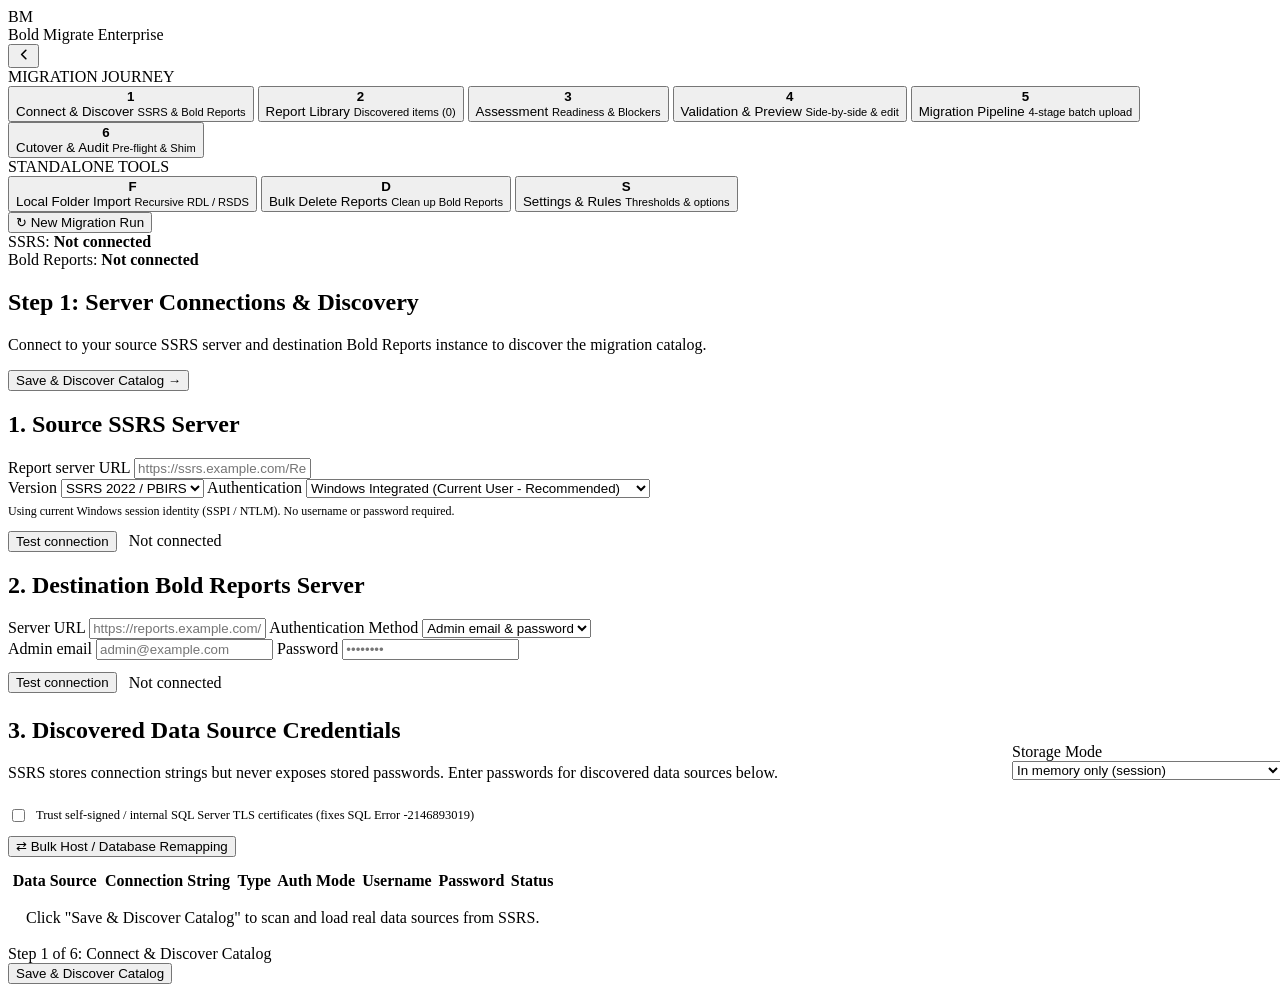
==== commit e9b66a23: "Merge branch 'remove_landing_buttons'" ====
--- a/src/BoldMigrate.Api/wwwroot/index.html
+++ b/src/BoldMigrate.Api/wwwroot/index.html
@@ -8,8 +8,8 @@
   <link rel="preconnect" href="https://fonts.googleapis.com">
   <link rel="preconnect" href="https://fonts.gstatic.com" crossorigin>
   <link rel="stylesheet" href="https://fonts.googleapis.com/css2?family=Geist:wght@400;500;600;700&family=Geist+Mono:wght@400;500;600&display=swap">
-  <link rel="stylesheet" href="/css/tokens.css">
-  <link rel="stylesheet" href="/css/app.css">
+  <link rel="stylesheet" href="/css/tokens.css?v=2.8">
+  <link rel="stylesheet" href="/css/app.css?v=2.8">
   <!-- Bold Reports Designer Dependencies Styles -->
   <link href="https://cdnjs.cloudflare.com/ajax/libs/codemirror/5.37.0/codemirror.min.css" rel="stylesheet" />
   <link href="https://cdnjs.cloudflare.com/ajax/libs/codemirror/5.37.0/addon/hint/show-hint.min.css" rel="stylesheet" />
@@ -31,9 +31,8 @@
       </div>
       <span>
         <a href="#how-it-works">How it works</a>
-        <a href="/workflow-guide.html" target="_blank" style="color:var(--primary);font-weight:600;">📘 Workflow Guide</a>
+        <a href="/workflow-guide.html" target="_blank" style="color:var(--br-primary);font-weight:600;">📘 Workflow Guide</a>
         <a href="#scan-section">Scanner</a>
-        <a href="javascript:void(0)" onclick="showAppView('expression-tester')">Expression Tester</a>
         <a href="https://help.boldreports.com" target="_blank">Docs</a>
       </span>
       <button class="btn" onclick="showAppView('connections')">Launch Migration Console</button>
@@ -46,7 +45,6 @@
         <div style="display:flex;gap:12px;flex-wrap:wrap;">
           <button class="btn" onclick="showAppView('connections')">Start Live Migration Journey</button>
           <button class="btn2" onclick="showAppView('local-folder')">Local Folder Import</button>
-          <button class="btn2" onclick="showAppView('expression-tester')">AI Expression Tester</button>
         </div>
       </div>
       <div class="card" style="box-shadow: 0 10px 25px rgba(0,0,0,0.06); padding: 24px;">
@@ -85,7 +83,7 @@
     <!-- How It Works Section -->
     <section class="land-sec" id="how-it-works" style="background:var(--br-background);">
       <h2>The Migration Journey</h2>
-      <div class="tiles" style="grid-template-columns: repeat(4, 1fr); margin-top:20px;">
+      <div class="tiles" style="margin-top:20px;">
         <div class="card">
           <div class="num">1</div>
           <b>Connect & Discover</b>
@@ -142,122 +140,137 @@
   <div id="app-shell" class="app-shell">
 
     <!-- Left Sidebar: Migration Journey Navigation -->
-    <aside class="side">
-      <div class="side-logo" onclick="showLandingView()">
-        <div class="side-logo-icon">BM</div>
-        <span>Bold Migrate</span>
-        <span class="side-logo-badge">Enterprise</span>
+    <aside class="side" id="app-sidebar" aria-label="Migration navigation">
+      <div class="side-header">
+        <div class="side-logo" onclick="showLandingView()" title="Bold Migrate Home">
+          <div class="side-logo-icon">BM</div>
+          <span class="side-logo-text">Bold Migrate</span>
+          <span class="side-logo-badge">Enterprise</span>
+        </div>
+        <button type="button" id="btn-toggle-sidebar" class="side-toggle-btn" onclick="toggleSidebar()" aria-controls="app-sidebar" aria-expanded="true" aria-label="Collapse sidebar" title="Collapse sidebar">
+          <svg width="15" height="15" viewBox="0 0 16 16" fill="none" stroke="currentColor" stroke-width="1.75" stroke-linecap="round" stroke-linejoin="round" aria-hidden="true">
+            <path d="M10.5 3.5L6 8l4.5 4.5" />
+          </svg>
+        </button>
       </div>
 
       <div class="side-section-label">MIGRATION JOURNEY</div>
-      <nav class="side-nav">
+      <nav class="side-nav" aria-label="Migration steps">
         <!-- Step 1: Connect & Discover -->
-        <div class="step on" id="nav-connections" onclick="switchTab('connections')">
+        <button type="button" class="step on" id="nav-connections" onclick="switchTab('connections')" title="1. Connect &amp; Discover — SSRS &amp; Bold Reports">
           <b>1</b>
           <div class="step-text">
             <span class="step-title">Connect & Discover</span>
             <small class="step-sub" id="side-step1-sub">SSRS & Bold Reports</small>
           </div>
-        </div>
+        </button>
 
         <!-- Step 2: Report Library -->
-        <div class="step" id="nav-library" onclick="switchTab('library')">
+        <button type="button" class="step" id="nav-library" onclick="switchTab('library')" title="2. Report Library — Discovered items">
           <b>2</b>
           <div class="step-text">
             <span class="step-title">Report Library</span>
             <small class="step-sub" id="side-step2-sub">Discovered items (<span id="side-count-reports">0</span>)</small>
           </div>
-        </div>
+        </button>
 
         <!-- Step 3: Assessment Dashboard -->
-        <div class="step" id="nav-dashboard" onclick="switchTab('dashboard')">
+        <button type="button" class="step" id="nav-dashboard" onclick="switchTab('dashboard')" title="3. Assessment — Readiness &amp; Blockers">
           <b>3</b>
           <div class="step-text">
             <span class="step-title">Assessment</span>
             <small class="step-sub" id="side-step3-sub">Readiness & Blockers</small>
           </div>
-        </div>
+        </button>
 
         <!-- Step 4: Validation & Preview -->
-        <div class="step" id="nav-validation" onclick="switchTab('validation')">
+        <button type="button" class="step" id="nav-validation" onclick="switchTab('validation')" title="4. Validation &amp; Preview — Side-by-side &amp; edit">
           <b>4</b>
           <div class="step-text">
             <span class="step-title">Validation & Preview</span>
             <small class="step-sub" id="side-step4-sub">Side-by-side & edit</small>
           </div>
-        </div>
+        </button>
 
         <!-- Step 5: Migration Pipeline -->
-        <div class="step" id="nav-migration" onclick="switchTab('migration')">
+        <button type="button" class="step" id="nav-migration" onclick="switchTab('migration')" title="5. Migration Pipeline — 4-stage batch upload">
           <b>5</b>
           <div class="step-text">
             <span class="step-title">Migration Pipeline</span>
             <small class="step-sub" id="side-step5-sub">4-stage batch upload</small>
           </div>
-        </div>
+        </button>
 
         <!-- Step 6: Cutover & Audit -->
-        <div class="step" id="nav-cutover" onclick="switchTab('cutover')">
+        <button type="button" class="step" id="nav-cutover" onclick="switchTab('cutover')" title="6. Cutover &amp; Audit — Pre-flight &amp; Shim">
           <b>6</b>
           <div class="step-text">
             <span class="step-title">Cutover & Audit</span>
             <small class="step-sub" id="side-step6-sub">Pre-flight & Shim</small>
           </div>
-        </div>
+        </button>
       </nav>
 
       <div class="side-section-label">STANDALONE TOOLS</div>
-      <nav class="side-nav">
-        <div class="step" id="nav-local-folder" onclick="switchTab('local-folder')">
+      <nav class="side-nav" aria-label="Standalone tools">
+        <button type="button" class="step" id="nav-local-folder" onclick="switchTab('local-folder')" title="Local Folder Import — Recursive RDL / RSDS">
           <b>F</b>
           <div class="step-text">
             <span class="step-title">Local Folder Import</span>
             <small class="step-sub">Recursive RDL / RSDS</small>
           </div>
-        </div>
-        <div class="step" id="nav-expression-tester" onclick="switchTab('expression-tester')">
-          <b>E</b>
-          <div class="step-text">
-            <span class="step-title">AI Expression Tester</span>
-            <small class="step-sub">Formula compatibility</small>
-          </div>
-        </div>
-        <div class="step" id="nav-bold-delete" onclick="switchTab('bold-delete')">
+        </button>
+        <button type="button" class="step" id="nav-bold-delete" onclick="switchTab('bold-delete')" title="Bulk Delete Reports — Clean up Bold Reports">
           <b>D</b>
           <div class="step-text">
             <span class="step-title">Bulk Delete Reports</span>
             <small class="step-sub">Clean up Bold Reports</small>
           </div>
-        </div>
-        <div class="step" id="nav-settings" onclick="switchTab('settings')">
+        </button>
+        <button type="button" class="step" id="nav-settings" onclick="switchTab('settings')" title="Settings &amp; Rules — Thresholds &amp; options">
           <b>S</b>
           <div class="step-text">
             <span class="step-title">Settings & Rules</span>
             <small class="step-sub">Thresholds & options</small>
           </div>
-        </div>
+        </button>
       </nav>
 
       <div class="side-footer">
-        <div class="side-status-item">
+        <button type="button" id="btn-fresh-run" class="btn2 btn-sm side-fresh-btn" onclick="startFreshRun()" title="New Migration Run">
+          <span aria-hidden="true">↻</span>
+          <span class="side-fresh-label">New Migration Run</span>
+        </button>
+        <div class="side-status-item" id="side-ssrs-status-item" title="SSRS: Not connected">
           <span class="status-dot" id="side-ssrs-dot"></span>
-          <span>SSRS: <strong id="side-ssrs-text">Not connected</strong></span>
-        </div>
-        <div class="side-status-item">
+          <span class="side-status-text">SSRS: <strong id="side-ssrs-text">Not connected</strong></span>
+        </div>
+        <div class="side-status-item" id="side-dest-status-item" title="Bold Reports: Not connected">
           <span class="status-dot" id="side-dest-dot"></span>
-          <span>Bold Reports: <strong id="side-dest-text">Not connected</strong></span>
-        </div>
-        <button class="btn2 btn-sm" style="margin-top:6px;width:100%;font-size:12px;" onclick="showLandingView()">
-          Landing Overview
-        </button>
-        <a href="/workflow-guide.html" target="_blank" class="btn2 btn-sm" style="margin-top:6px;width:100%;font-size:12px;display:flex;align-items:center;justify-content:center;text-decoration:none;gap:4px;">
-          📘 Workflow &amp; Features Guide
-        </a>
+          <span class="side-status-text">Bold Reports: <strong id="side-dest-text">Not connected</strong></span>
+        </div>
       </div>
     </aside>
 
     <!-- Main Content Area -->
     <main class="main" id="main-viewport">
+
+      <!-- Global Live Process / Progress Indicator -->
+      <div id="global-activity-bar" class="bm-activity-bar" style="display:none;" role="status" aria-live="polite">
+        <div class="bm-activity-inner">
+          <div class="bm-activity-left">
+            <div class="bm-activity-spinner" aria-hidden="true"></div>
+            <div style="min-width:0;">
+              <div class="bm-activity-title" id="global-activity-title">Processing...</div>
+              <div class="bm-activity-detail" id="global-activity-detail">Working on request</div>
+            </div>
+          </div>
+          <span class="bm-activity-pct" id="global-activity-pct"></span>
+        </div>
+        <div class="bm-activity-track">
+          <div class="bm-activity-fill is-indeterminate" id="global-activity-progress"></div>
+        </div>
+      </div>
 
       <!-- =====================================================================
            STEP 1: CONNECT & DISCOVER
@@ -297,7 +310,7 @@
             <h2>1. Source SSRS Server</h2>
             <label class="f">
               Report server URL
-              <input type="text" id="conn-ssrs-url" value="http://localhost:8081/ReportServer" placeholder="http://ssrs.example.com/ReportServer">
+              <input type="text" id="conn-ssrs-url" placeholder="https://ssrs.example.com/ReportServer">
             </label>
             <div class="row2">
               <label class="f">
@@ -332,7 +345,7 @@
               Using current Windows session identity (SSPI / NTLM). No username or password required.
             </div>
             <div style="display:flex;align-items:center;gap:12px;margin-top:12px;">
-              <button class="btn2 btn-sm" onclick="testSsrsConnection()">Test connection</button>
+              <button class="btn2 btn-sm" id="btn-test-ssrs" onclick="testSsrsConnection()">Test connection</button>
               <span class="pill" id="conn-ssrs-status-pill">Not connected</span>
             </div>
           </div>
@@ -342,7 +355,7 @@
             <h2>2. Destination Bold Reports Server</h2>
             <label class="f">
               Server URL
-              <input type="text" id="conn-dest-url" value="http://localhost:8090/reporting/site/site1" placeholder="http://reports.example.com">
+              <input type="text" id="conn-dest-url" placeholder="https://reports.example.com/reporting/site/site1">
             </label>
             <label class="f">
               Authentication Method
@@ -368,7 +381,7 @@
               </label>
             </div>
             <div style="display:flex;align-items:center;gap:12px;margin-top:12px;">
-              <button class="btn2 btn-sm" onclick="testDestConnection()">Test connection</button>
+              <button class="btn2 btn-sm" id="btn-test-dest" onclick="testDestConnection()">Test connection</button>
               <span class="pill" id="conn-dest-status-pill">Not connected</span>
             </div>
           </div>
@@ -376,23 +389,83 @@
 
         <!-- 3. Real Data Source Credentials Vault -->
         <div class="card" style="margin-top:4px;">
-          <div style="display:flex;justify-content:space-between;align-items:center;margin-bottom:12px;">
+          <div style="display:flex;justify-content:space-between;align-items:center;margin-bottom:10px;flex-wrap:wrap;gap:12px;">
             <div>
               <h2>3. Discovered Data Source Credentials</h2>
               <p class="sub">SSRS stores connection strings but never exposes stored passwords. Enter passwords for discovered data sources below.</p>
+              <label style="display:inline-flex;align-items:center;gap:8px;margin-top:8px;font-size:12.5px;color:var(--br-text-secondary);cursor:pointer;">
+                <input type="checkbox" id="conn-ds-trust-cert" onchange="onToggleTrustSqlCert(this.checked)">
+                <span>Trust self-signed / internal SQL Server TLS certificates (fixes SQL Error -2146893019)</span>
+              </label>
             </div>
             <div style="width:260px;">
               <label class="f" style="margin-bottom:0;">
                 Storage Mode
-                <select id="conn-storage-mode">
+                <select id="conn-storage-mode" onchange="onCredentialStorageModeChange(this.value)">
                   <option value="InMemory" selected>In memory only (session)</option>
-                  <option value="DPAPI">Encrypted file (DPAPI)</option>
-                  <option value="KeyVault">Azure Key Vault</option>
+                  <option value="DpapiLocal">Encrypted vault (DPAPI / AES)</option>
+                  <option value="ExternalVault" disabled>External KMS / Key Vault (Not configured)</option>
                 </select>
               </label>
             </div>
           </div>
 
+          <div style="margin-bottom:12px;">
+            <button type="button" class="btn2 btn-sm" id="btn-toggle-bulk-remap" onclick="toggleBulkRemapPanel()" aria-expanded="false">⇄ Bulk Host / Database Remapping</button>
+          </div>
+          <div id="bulk-remap-panel" class="note" style="display:none;margin-bottom:14px;">
+            <div style="display:flex;justify-content:space-between;align-items:center;margin-bottom:8px;flex-wrap:wrap;gap:8px;">
+              <strong style="font-size:13px;color:var(--br-text);">Bulk Host, Database &amp; Credential Remapping</strong>
+              <span style="font-size:11.5px;color:var(--br-text-muted);">Applies across all discovered shared data sources (.rsds)</span>
+            </div>
+            <div class="row2" style="margin-bottom:8px;">
+              <label class="f">
+                Find Server / Host
+                <input type="text" id="remap-find-server" placeholder="e.g. DEV-SQL01 (blank = replace any)">
+              </label>
+              <label class="f">
+                Replace Server / Host
+                <input type="text" id="remap-replace-server" placeholder="e.g. PROD-SQL01.corp.local">
+              </label>
+            </div>
+            <div class="row2" style="margin-bottom:8px;">
+              <label class="f">
+                Find Database
+                <input type="text" id="remap-find-db" placeholder="e.g. Sales_Staging (blank = replace any)">
+              </label>
+              <label class="f">
+                Replace Database
+                <input type="text" id="remap-replace-db" placeholder="e.g. Sales_Prod">
+              </label>
+            </div>
+            <div style="display:grid;grid-template-columns:1fr 1fr 1fr;gap:10px;margin-bottom:10px;">
+              <label class="f">
+                Bulk Auth Mode
+                <select id="remap-auth-mode">
+                  <option value="">Keep existing per row</option>
+                  <option value="Integrated">Integrated (Windows Login)</option>
+                  <option value="Store">Store (Saved Account)</option>
+                  <option value="Prompt">Prompt (At Runtime)</option>
+                  <option value="None">None (In Connection String)</option>
+                </select>
+              </label>
+              <label class="f">
+                Bulk Username (optional)
+                <input type="text" id="remap-username" placeholder="e.g. svc_reports">
+              </label>
+              <label class="f">
+                Bulk Password (optional)
+                <input type="password" id="remap-password" autocomplete="new-password" placeholder="••••••••">
+              </label>
+            </div>
+            <div style="display:flex;gap:8px;align-items:center;flex-wrap:wrap;">
+              <button type="button" class="btn2 btn-sm" id="btn-preview-remap" onclick="runBulkRemap(true)">Preview Remap</button>
+              <button type="button" class="btn btn-sm" id="btn-apply-remap" onclick="runBulkRemap(false)">Apply Remap to Staged (.rsds)</button>
+            </div>
+            <div id="remap-preview-box" style="display:none;margin-top:10px;"></div>
+          </div>
+
+          <div class="table-scroll">
           <table>
             <thead>
               <tr>
@@ -413,12 +486,16 @@
               </tr>
             </tbody>
           </table>
+          </div>
 
           <div id="conn-ds-error-box" style="display:none;margin-top:12px;padding:12px 14px;border-radius:8px;border:1px solid var(--br-danger);background:rgba(220,38,38,0.06);">
             <div style="display:flex;justify-content:space-between;align-items:flex-start;gap:12px;">
               <div style="flex:1;min-width:0;">
                 <strong id="conn-ds-error-title" style="color:var(--br-danger);font-size:13.5px;display:block;">Data Source Connection Failed</strong>
                 <p id="conn-ds-error-msg" style="margin:4px 0 0;font-size:13px;color:var(--br-text);"></p>
+                <div id="conn-ds-cert-fix-wrap" style="display:none;margin-top:10px;">
+                  <button type="button" class="btn btn-sm" id="btn-retry-trust-cert" onclick="trustSqlCertAndRetry()">Enable Trust Certificate & Retry Validation</button>
+                </div>
                 <details id="conn-ds-error-details-wrap" style="margin-top:8px;display:none;">
                   <summary style="cursor:pointer;font-size:12px;color:var(--br-text-muted);">View technical error details</summary>
                   <pre id="conn-ds-error-detail" style="margin:6px 0 0;padding:8px 10px;background:var(--br-surface);border:1px solid var(--br-border);border-radius:6px;font-size:11.5px;white-space:pre-wrap;word-break:break-word;color:var(--br-text-muted);"></pre>
@@ -436,7 +513,7 @@
             <span>Step 1 of 6: Connect & Discover Catalog</span>
           </div>
           <div style="display:flex;gap:10px;">
-            <button class="btn2" onclick="saveAndDiscoverCatalog()">Save & Discover Catalog</button>
+            <button class="btn2" id="btn-discover-footer" onclick="saveAndDiscoverCatalog()">Save & Discover Catalog</button>
             <button class="btn" id="btn-step1-next" style="display:none;" onclick="switchTab('library')">Continue to Report Library →</button>
           </div>
         </div>
@@ -464,7 +541,7 @@
               <svg width="14" height="14" viewBox="0 0 24 24" fill="none" stroke="currentColor" stroke-width="2" style="margin-right:6px;vertical-align:-2px;"><path d="M3 6h18M19 6v14a2 2 0 0 1-2 2H7a2 2 0 0 1-2-2V6m3 0V4a2 2 0 0 1 2-2h4a2 2 0 0 1 2 2v2"></path><line x1="10" y1="11" x2="10" y2="17"></line><line x1="14" y1="11" x2="14" y2="17"></line></svg>
               Delete in Bold Reports...
             </button>
-            <button class="btn2" onclick="runAssessmentAndGoToDashboard()">Run Assessment</button>
+            <button class="btn2" id="btn-run-assessment" onclick="runAssessmentAndGoToDashboard()">Run Assessment</button>
             <button class="btn" id="btn-header-migrate" onclick="startMigrationWithSelected()"><span id="btn-header-migrate-text">Migrate Selected (0) →</span></button>
           </div>
         </div>
@@ -490,14 +567,14 @@
         </div>
 
         <!-- Filter Chips -->
-        <div class="chips" id="library-filter-chips">
-          <span class="chip active" data-filter="all" onclick="setLibraryFilter('all', this)">All (<span id="lib-count-all">0</span>)</span>
-          <span class="chip" data-filter="clean" onclick="setLibraryFilter('clean', this)">Compatible (<span id="lib-count-clean">0</span>)</span>
-          <span class="chip" data-filter="review" onclick="setLibraryFilter('review', this)">Needs Review (<span id="lib-count-review">0</span>)</span>
+        <div class="chips" id="library-filter-chips" role="group" aria-label="Filter reports by compatibility">
+          <button type="button" class="chip active" data-filter="all" onclick="setLibraryFilter('all', this)">All (<span id="lib-count-all">0</span>)</button>
+          <button type="button" class="chip" data-filter="clean" onclick="setLibraryFilter('clean', this)">Compatible (<span id="lib-count-clean">0</span>)</button>
+          <button type="button" class="chip" data-filter="review" onclick="setLibraryFilter('review', this)">Needs Review (<span id="lib-count-review">0</span>)</button>
         </div>
 
         <!-- Real Table -->
-        <div class="card" style="padding:0;overflow:hidden;">
+        <div class="card table-scroll" style="padding:0;">
           <table>
             <thead>
               <tr>
@@ -551,7 +628,7 @@
             <p class="sub">Automated static analysis of RDL schemas, expressions, datasources, and assemblies.</p>
           </div>
           <div style="display:flex;gap:10px;">
-            <button class="btn2" onclick="recheckEstate()">Re-run Assessment</button>
+            <button class="btn2" id="btn-recheck-estate" onclick="recheckEstate()">Re-run Assessment</button>
             <button class="btn" onclick="startMigrationWithSelected()"><span id="btn-dash-migrate-text">Proceed to Validation (0) →</span></button>
           </div>
         </div>
@@ -618,6 +695,20 @@
           </div>
         </div>
 
+        <!-- Dependency & Subreport Link Verification -->
+        <div class="card" style="margin-top:16px;">
+          <div style="display:flex;justify-content:space-between;align-items:center;gap:12px;flex-wrap:wrap;margin-bottom:10px;">
+            <div>
+              <h2 style="margin:0 0 4px;">Subreport, Shared Dataset &amp; Data Source Link Verification</h2>
+              <p class="sub" style="margin:0;">Verifies every RDL reference against staged items and detects subreport cycles before upload.</p>
+            </div>
+            <button type="button" class="btn2 btn-sm" id="btn-verify-links" onclick="runDependencyVerification()">🔗 Verify All Links</button>
+          </div>
+          <div id="dep-verify-results" style="font-size:12.5px;color:var(--br-text-muted);">
+            Click "Verify All Links" to audit Subreport, Shared Dataset, and Shared Data Source references.
+          </div>
+        </div>
+
         <!-- Journey Navigation Footer -->
         <div class="journey-nav-bar">
           <button class="btn2" onclick="switchTab('library')">← Back to Report Library</button>
@@ -656,8 +747,12 @@
           </div>
         </div>
 
-        <!-- 4 Metric Tiles -->
+        <!-- 5 Metric Tiles -->
         <div class="tiles">
+          <div class="card tile">
+            <div class="n" id="val-stat-total">0</div>
+            <div class="l">Total Reports</div>
+          </div>
           <div class="card tile">
             <div class="n is-ok" id="val-stat-passed">0</div>
             <div class="l">Passed (Visual Snapshot OK)</div>
@@ -671,8 +766,8 @@
             <div class="l">Needs Manual Check (Params)</div>
           </div>
           <div class="card tile">
-            <div class="n is-warn" id="val-stat-failed">0</div>
-            <div class="l">Needs Review</div>
+            <div class="n is-err" id="val-stat-failed">0</div>
+            <div class="l">Render Errors</div>
           </div>
         </div>
 
@@ -684,10 +779,11 @@
             <button class="btn2 btn-sm" id="val-btn-filter-passed" onclick="filterValidationCards('passed')">Passed (<span id="val-pill-passed">0</span>)</button>
             <button class="btn2 btn-sm" id="val-btn-filter-offline" onclick="filterValidationCards('offline')">Data Source Offline (<span id="val-pill-offline">0</span>)</button>
             <button class="btn2 btn-sm" id="val-btn-filter-manual" onclick="filterValidationCards('manual')">Needs Params (<span id="val-pill-manual">0</span>)</button>
-            <button class="btn2 btn-sm" id="val-btn-filter-failed" onclick="filterValidationCards('failed')">Needs Review (<span id="val-pill-failed">0</span>)</button>
+            <button class="btn2 btn-sm" id="val-btn-filter-failed" onclick="filterValidationCards('failed')">Render Errors (<span id="val-pill-failed">0</span>)</button>
           </div>
           <div style="display:flex;gap:8px;align-items:center;flex-wrap:wrap;">
             <input type="text" id="val-search-input" placeholder="Search report name or folder..." style="height:34px;width:220px;padding:0 12px;border:1px solid var(--br-border-strong);border-radius:6px;font-size:13px;" oninput="onValidationSearch(this.value)">
+            <button class="btn2 btn-sm" onclick="bulkApproveQueue()" title="Approve awaiting reports with >=99% accuracy">✓ Bulk Approve Queue</button>
             <div style="display:inline-flex;border:1px solid var(--br-border-strong);border-radius:6px;overflow:hidden;background:var(--br-surface);">
               <button class="btn2 btn-sm filter-active" id="val-view-details-btn" onclick="setValidationViewMode('details')" style="border:none;border-radius:0;border-right:1px solid var(--br-border);" title="Details Table View">☰ Details</button>
               <button class="btn2 btn-sm" id="val-view-cards-btn" onclick="setValidationViewMode('cards')" style="border:none;border-radius:0;" title="Visual Cards View">▦ Cards</button>
@@ -695,6 +791,19 @@
             <button class="btn2 btn-sm" onclick="loadValidationSummary(true)" title="Refresh validation results">↻ Refresh</button>
             <button class="btn2 btn-sm" onclick="resetValidationResults()" title="Clear cached validation results and screenshots">🗑 Reset</button>
           </div>
+        </div>
+
+        <!-- Active Validation Progress Banner -->
+        <div id="val-progress-banner" class="bm-stage-banner" style="display:none;">
+          <div style="display:flex;justify-content:space-between;align-items:center;margin-bottom:6px;">
+            <div style="display:flex;align-items:center;gap:8px;font-weight:700;font-size:13.5px;color:var(--br-primary);">
+              <span class="bm-spin"></span>
+              <span id="val-progress-title">Running automated Playwright render validation...</span>
+            </div>
+            <span id="val-progress-pct" style="font-weight:700;font-size:13px;color:var(--br-primary);">0%</span>
+          </div>
+          <div id="val-progress-detail" style="font-size:12.5px;color:var(--br-text-secondary);margin-bottom:6px;">Preparing browser workers...</div>
+          <div class="bar"><i id="val-progress-bar" style="width:0%;"></i></div>
         </div>
 
         <!-- Evidence Cards Grid -->
@@ -728,11 +837,12 @@
             <h1>Step 5: Batch Migration Pipeline</h1>
             <p class="sub">Batch extraction and upload to Bold Reports in strict dependency order.</p>
           </div>
-          <div style="display:flex;gap:10px;">
+          <div style="display:flex;gap:10px;flex-wrap:wrap;">
             <button class="btn2 btn-danger" onclick="openDeleteReportsModal('all')" title="Delete uploaded reports from Bold Reports destination">
               <svg width="14" height="14" viewBox="0 0 24 24" fill="none" stroke="currentColor" stroke-width="2" style="margin-right:6px;vertical-align:-2px;"><path d="M3 6h18M19 6v14a2 2 0 0 1-2 2H7a2 2 0 0 1-2-2V6m3 0V4a2 2 0 0 1 2-2h4a2 2 0 0 1 2 2v2"></path><line x1="10" y1="11" x2="10" y2="17"></line><line x1="14" y1="11" x2="14" y2="17"></line></svg>
               Delete in Bold Reports...
             </button>
+            <button class="btn2" id="btn-retry-failed" onclick="retryFailedItems()">↻ Retry Failed</button>
             <button class="btn2" id="btn-pause-migration" onclick="togglePauseMigration()">Pause</button>
             <button class="btn" id="btn-start-migration-tab" onclick="startBatchUpload()">Start Upload Pipeline</button>
           </div>
@@ -745,6 +855,25 @@
             <span id="migration-progress-pct">0%</span>
           </div>
           <div class="bar"><i id="migration-progress-bar" style="width:0%;"></i></div>
+        </div>
+
+        <!-- Conflict Resolution Policy & Dry-Run Preview -->
+        <div class="card" style="margin-bottom:14px;">
+          <div style="display:flex;justify-content:space-between;align-items:center;gap:12px;flex-wrap:wrap;">
+            <div>
+              <h2 style="margin:0 0 4px;">Conflict Resolution &amp; Pre-Flight Dry Run</h2>
+              <p class="sub" style="margin:0;">Choose how existing items on Bold Reports are handled during upload.</p>
+            </div>
+            <div style="display:flex;gap:10px;align-items:center;flex-wrap:wrap;">
+              <select id="upload-conflict-policy" aria-label="Conflict resolution policy" style="height:36px;border:1px solid var(--br-border-strong);border-radius:6px;padding:0 10px;">
+                <option value="Skip">Skip existing (Safe default)</option>
+                <option value="Overwrite">Overwrite existing (Update in place)</option>
+                <option value="Rename">Rename new items on conflict (_migrated)</option>
+              </select>
+              <button type="button" class="btn2 btn-sm" id="btn-upload-dryrun" onclick="runUploadDryRun()">🔍 Dry-Run Plan</button>
+            </div>
+          </div>
+          <div id="upload-dryrun-box" style="display:none;margin-top:12px;"></div>
         </div>
 
         <!-- Upload Order and Live Log -->
@@ -811,6 +940,7 @@
             </div>
             <button class="btn2 btn-sm" onclick="loadServerUploadedReports()">↻ Refresh Uploaded List</button>
           </div>
+          <div class="table-scroll">
           <table>
             <thead>
               <tr>
@@ -824,6 +954,7 @@
               <tr><td colspan="4" style="text-align:center;color:var(--br-text-muted);padding:16px;">Reports will appear here once uploaded in Step 5.</td></tr>
             </tbody>
           </table>
+          </div>
         </div>
 
         <!-- Journey Navigation Footer -->
@@ -832,7 +963,7 @@
           <div class="jnav-info">
             <span id="migration-footer-info">Nothing discovered yet.</span>
           </div>
-          <button class="btn" onclick="switchTab('validation')">Proceed to Validation & Diff →</button>
+          <button class="btn" onclick="switchTab('cutover')">Proceed to Step 6: Cutover & Audit →</button>
         </div>
       </section>
 
@@ -850,15 +981,16 @@
             <h1>Step 6: Production Cutover & Audit</h1>
             <p class="sub">Verify the pre-flight gates, activate URL redirection shim, and export compliance audit reports.</p>
           </div>
-          <div style="display:flex;gap:10px;">
+          <div style="display:flex;gap:10px;flex-wrap:wrap;">
+            <button class="btn2" id="btn-delta-sync" onclick="runDeltaSyncAction()">↻ Delta Sync</button>
             <button class="btn2" onclick="downloadReportPdf()">Download Audit PDF</button>
-            <button class="btn" onclick="handleConfirmCutover()">Confirm Production Cutover</button>
+            <button class="btn confirm-cutover-btn" onclick="handleConfirmCutover()">Confirm Production Cutover</button>
           </div>
         </div>
 
         <!-- 2 Column Grid -->
         <div class="grid">
-          <!-- Card 1: 7 Cutover Gates Checklist -->
+          <!-- Card 1: Cutover Gates Checklist -->
           <div class="card">
             <h2>Production Cutover Gates</h2>
             <p class="sub" style="margin-bottom:12px;">All enterprise gates must pass before SSRS can be decommissioned.</p>
@@ -871,7 +1003,7 @@
               <p style="font-size:12.5px;color:var(--br-danger-hover);margin:4px 0 8px;line-height:1.4;">
                 You cannot finalize production cutover because 0 reports have been uploaded to Bold Reports Server.
               </p>
-              <button class="btn btn-sm" onclick="switchTab('migration')">Go to Step 4: Upload Pipeline →</button>
+              <button class="btn btn-sm" onclick="switchTab('migration')">Go to Step 5: Upload Pipeline →</button>
             </div>
 
             <div id="cutover-gates-list" style="display:flex;flex-direction:column;gap:8px;">
@@ -885,7 +1017,7 @@
             <p class="sub" style="margin-bottom:12px;">Seamless client URL redirection without breaking bookmarks.</p>
 
             <label class="note" style="display:flex;align-items:center;gap:10px;font-size:13.5px;font-weight:600;cursor:pointer;">
-              <input type="checkbox" id="setting-shim-enabled" checked>
+              <input type="checkbox" id="setting-shim-enabled" onchange="toggleCutoverShim(this.checked)">
               <span>Enable URL Compatibility Shim (/ReportServer & /Reports redirect)</span>
             </label>
 
@@ -900,18 +1032,18 @@
             <div style="margin-top:20px;padding-top:14px;border-top:1px solid var(--br-border);">
               <span style="font-size:12px;color:var(--br-danger);font-weight:700;display:block;margin-bottom:4px;">FINAL PRODUCTION SWITCHOVER</span>
               <p class="sub" style="font-size:12.5px;margin-bottom:12px;">Marks SSRS as read-only, activates Bold Reports as primary, and creates signed audit event.</p>
-              <button class="btn" style="width:100%;" id="btn-confirm-cutover" onclick="handleConfirmCutover()">Confirm Production Cutover</button>
+              <button class="btn confirm-cutover-btn" style="width:100%;" id="btn-confirm-cutover" onclick="handleConfirmCutover()">Confirm Production Cutover</button>
             </div>
           </div>
         </div>
 
         <!-- Journey Navigation Footer -->
         <div class="journey-nav-bar">
-          <button class="btn2" onclick="switchTab('validation')">← Back to Validation</button>
+          <button class="btn2" onclick="switchTab('migration')">← Back to Upload Pipeline</button>
           <div class="jnav-info">
             <span id="cutover-footer-status">Checking cutover gates...</span>
           </div>
-          <button class="btn" onclick="handleConfirmCutover()">Confirm Production Cutover</button>
+          <button class="btn confirm-cutover-btn" onclick="handleConfirmCutover()">Confirm Production Cutover</button>
         </div>
       </section>
 
@@ -927,7 +1059,7 @@
           </div>
           <div style="display:flex;gap:10px;">
             <button class="btn2" onclick="prefillLocalFolderDemo()">Prefill sample paths</button>
-            <button class="btn" onclick="executeLocalFolderMigration()">Start Local Migration</button>
+            <button class="btn" id="btn-start-lf" onclick="executeLocalFolderMigration()">Start Local Migration</button>
           </div>
         </div>
 
@@ -961,7 +1093,7 @@
             </div>
             <label class="f">
               Fallback Shared DataSource Name
-              <input type="text" id="lf-target-ds" value="SalesDB" placeholder="SalesDB">
+              <input type="text" id="lf-target-ds" placeholder="Target DataSource name (optional)">
             </label>
             <label style="display:flex;align-items:center;gap:8px;font-size:13px;font-weight:600;margin-top:6px;cursor:pointer;">
               <input type="checkbox" id="lf-export-layout" checked>
@@ -974,12 +1106,12 @@
             <h2>2. Target Bold Reports Server</h2>
             <label class="f">
               Server URL
-              <input type="text" id="lf-server-url" value="http://localhost:8090/reporting/site/site1" placeholder="http://localhost:8090/reporting/site/site1">
+              <input type="text" id="lf-server-url" placeholder="https://reports.example.com/reporting/site/site1">
             </label>
             <div class="row2">
               <label class="f">
                 Tenant / Site ID
-                <input type="text" id="lf-tenant-id" value="site1" placeholder="site1">
+                <input type="text" id="lf-tenant-id" placeholder="e.g. site1">
               </label>
               <label class="f">
                 Auth Method
@@ -1022,7 +1154,7 @@
           <h2>Migration Execution Status</h2>
           <div id="lf-status-summary" style="margin-bottom:12px;font-weight:600;font-size:14px;color:var(--br-info-text);"></div>
 
-          <div class="tiles" style="grid-template-columns:repeat(3, 1fr);margin-bottom:14px;">
+          <div class="tiles" style="margin-bottom:14px;">
             <div class="card tile" style="padding:12px;">
               <div class="n" id="lf-rep-stat">0 / 0</div>
               <div class="l">Reports Uploaded</div>
@@ -1045,94 +1177,13 @@
 
 
       <!-- =====================================================================
-           TOOL 2: AI SSRS EXPRESSION TESTER
-           ===================================================================== -->
-      <section id="tab-expression-tester" class="tab-pane" style="display:none;">
-        <div class="main-header">
-          <div>
-            <h1>AI SSRS Expression Builder & Tester</h1>
-            <p class="sub">Analyze, validate, and test SSRS expressions against Bold Reports compatibility rules.</p>
-          </div>
-          <div style="display:flex;gap:10px;align-items:center;">
-            <select id="expr-sample-select" style="height:36px;border:1px solid var(--br-border-strong);border-radius:6px;padding:0 10px;" onchange="loadSelectedSample(this.value)">
-              <option value="">Load a sample expression...</option>
-              <option value="0">Conditional Formatting (IIf)</option>
-              <option value="1">Currency Formatting (Format)</option>
-              <option value="2">Cross-Dataset Lookup (Lookup)</option>
-              <option value="3">Scoped Aggregate (Sum)</option>
-              <option value="4">Nested Status (Switch)</option>
-              <option value="5">Custom Assembly (CodeModule)</option>
-            </select>
-            <button class="btn" onclick="evaluateExpression()">Evaluate & Check</button>
-          </div>
-        </div>
-
-        <div class="grid">
-          <!-- Left: Expression & Mock Inputs -->
-          <div class="card">
-            <h2>SSRS Expression</h2>
-            <label class="f">
-              Expression formula (starts with '=')
-              <textarea id="expr-input" style="height:100px;font-family:'JetBrains Mono',monospace;font-size:13px;" placeholder="=IIf(Fields!Sales.Value > 1000, &quot;High&quot;, &quot;Low&quot;)"></textarea>
-            </label>
-
-            <div class="row2">
-              <label class="f">
-                Mock Fields JSON (Fields!...Value)
-                <textarea id="expr-fields-json" style="height:90px;font-family:'JetBrains Mono',monospace;font-size:12px;" placeholder="{&quot;Sales&quot;: 1450.00, &quot;Region&quot;: &quot;North&quot;}"></textarea>
-              </label>
-              <label class="f">
-                Mock Parameters JSON (Parameters!...Value)
-                <textarea id="expr-params-json" style="height:90px;font-family:'JetBrains Mono',monospace;font-size:12px;" placeholder="{&quot;Threshold&quot;: 1000}"></textarea>
-              </label>
-            </div>
-          </div>
-
-          <!-- Right: Evaluation & Compatibility Analysis -->
-          <div class="card" id="expr-results-card">
-            <div style="display:flex;justify-content:space-between;align-items:center;margin-bottom:12px;">
-              <h2>Compatibility & AI Analysis</h2>
-              <span class="pill ok" id="expr-status-pill">Compatible</span>
-            </div>
-
-            <div style="margin-bottom:12px;">
-              <span style="font-size:12px;color:var(--br-text-muted);font-weight:600;display:block;">CATEGORY</span>
-              <strong id="expr-category-text" style="font-size:14px;color:var(--br-text);">Conditional / Logical</strong>
-            </div>
-
-            <div style="margin-bottom:12px;">
-              <span style="font-size:12px;color:var(--br-text-muted);font-weight:600;display:block;">AI PLAIN-LANGUAGE EXPLANATION</span>
-              <p id="expr-explanation-text" style="font-size:13px;color:var(--br-text-secondary);margin:2px 0 0;line-height:1.5;">
-                Evaluates a condition: if true, returns the first branch value; otherwise returns the second branch value.
-              </p>
-            </div>
-
-            <div class="note" style="margin-bottom:12px;">
-              <span style="font-size:12px;color:var(--br-text-muted);font-weight:600;display:block;">EVALUATED OUTPUT (SIMULATION)</span>
-              <div id="expr-eval-output" style="font-family:'JetBrains Mono',monospace;font-size:14px;font-weight:700;color:var(--br-info-text);margin-top:2px;">
-                "High Performer"
-              </div>
-            </div>
-
-            <div>
-              <span style="font-size:12px;color:var(--br-text-muted);font-weight:600;display:block;">BOLD REPORTS MIGRATION GUIDANCE</span>
-              <p id="expr-guidance-text" style="font-size:12.5px;color:var(--br-text-secondary);margin:2px 0 0;">
-                This expression is 100% compatible with Bold Reports Server and Web Report Viewer.
-              </p>
-            </div>
-          </div>
-        </div>
-      </section>
-
-
-      <!-- =====================================================================
-           TOOL 3: SETTINGS
+           TOOL 2: BULK DELETE REPORTS
            ===================================================================== -->
       <section id="tab-bold-delete" class="tab-pane" style="display:none;">
         <div class="main-header">
           <div>
-            <h1>Bulk Delete Reports</h1>
-            <p class="sub">Connect to a Bold Reports server, pick reports, and permanently delete them. Independent of any migration run.</p>
+            <h1>Bulk Delete Items</h1>
+            <p class="sub">Connect to a Bold Reports server, select reports, datasets, data sources, or folders, and permanently delete them.</p>
           </div>
         </div>
         <div class="card" style="padding:16px;margin-bottom:14px;">
@@ -1140,22 +1191,36 @@
             <label>Bold Reports URL<input id="bd-url" type="text" placeholder="https://reports.example.com" style="width:100%;height:36px;border:1px solid var(--br-border-strong);border-radius:6px;padding:0 10px;"></label>
             <label>Email<input id="bd-email" type="text" autocomplete="off" style="width:100%;height:36px;border:1px solid var(--br-border-strong);border-radius:6px;padding:0 10px;"></label>
             <label>Password<input id="bd-password" type="password" autocomplete="new-password" style="width:100%;height:36px;border:1px solid var(--br-border-strong);border-radius:6px;padding:0 10px;"></label>
-            <button class="btn" onclick="bdLoadReports()">Load Reports</button>
+            <button class="btn" id="btn-bd-load" onclick="bdLoadReports()">Load Items</button>
           </div>
         </div>
         <div class="card" style="padding:16px;">
           <div style="display:flex;gap:10px;align-items:center;margin-bottom:10px;flex-wrap:wrap;">
-            <input id="bd-filter" type="text" placeholder="Filter by name or folder..." oninput="bdRender()" style="height:34px;border:1px solid var(--br-border-strong);border-radius:6px;padding:0 10px;min-width:260px;">
-            <a href="javascript:void(0)" onclick="bdSelectVisible(true)">Select visible</a>
-            <a href="javascript:void(0)" onclick="bdSelectVisible(false)">Clear</a>
+            <div class="chips" id="bd-type-chips" role="group" aria-label="Filter items by type">
+              <button type="button" class="chip active" data-type="all" onclick="bdSetTypeFilter('all', this)">All (<span id="bd-count-all">0</span>)</button>
+              <button type="button" class="chip" data-type="Report" onclick="bdSetTypeFilter('Report', this)">Reports (<span id="bd-count-report">0</span>)</button>
+              <button type="button" class="chip" data-type="Dataset" onclick="bdSetTypeFilter('Dataset', this)">Datasets (<span id="bd-count-dataset">0</span>)</button>
+              <button type="button" class="chip" data-type="Datasource" onclick="bdSetTypeFilter('Datasource', this)">Data Sources (<span id="bd-count-datasource">0</span>)</button>
+              <button type="button" class="chip" data-type="Folder" onclick="bdSetTypeFilter('Folder', this)">Folders (<span id="bd-count-folder">0</span>)</button>
+            </div>
+            <input id="bd-filter" type="text" placeholder="Filter by name, type, or folder..." oninput="bdRender()" style="height:34px;border:1px solid var(--br-border-strong);border-radius:6px;padding:0 10px;min-width:220px;">
+            <button type="button" class="btn2 btn-sm" onclick="bdSelectVisible(true)">Select visible</button>
+            <button type="button" class="btn2 btn-sm" onclick="bdSelectVisible(false)">Clear</button>
             <span style="flex:1"></span>
             <span id="bd-status" style="font-size:12.5px;color:var(--br-text-muted);"></span>
             <button class="btn2 btn-danger" id="bd-delete-btn" onclick="bdDeleteSelected()" disabled>Delete Selected (0)</button>
           </div>
           <div style="max-height:480px;overflow:auto;">
             <table style="width:100%;border-collapse:collapse;">
-              <thead><tr style="text-align:left;"><th style="width:32px;"></th><th>Report</th><th>Folder</th></tr></thead>
-              <tbody id="bd-body"><tr><td colspan="3" style="color:var(--br-text-muted);padding:12px;">Load reports to begin.</td></tr></tbody>
+              <thead>
+                <tr style="text-align:left;">
+                  <th style="width:32px;"><input type="checkbox" id="bd-select-all" onchange="bdSelectVisible(this.checked)" title="Select / Deselect visible"></th>
+                  <th>Name</th>
+                  <th style="width:130px;">Type</th>
+                  <th>Folder / Category</th>
+                </tr>
+              </thead>
+              <tbody id="bd-body"><tr><td colspan="4" style="color:var(--br-text-muted);padding:12px;">Load items to begin.</td></tr></tbody>
             </table>
           </div>
         </div>
@@ -1167,30 +1232,34 @@
             <h1>Migration Settings & Rules</h1>
             <p class="sub">Configure validation thresholds, concurrency limits, and compatibility rules.</p>
           </div>
-          <button class="btn" onclick="saveSettings()">Save changes</button>
+          <button class="btn" id="btn-save-settings" onclick="saveSettings()">Save changes</button>
         </div>
 
         <div class="grid">
-          <!-- Thresholds -->
+          <!-- Thresholds & Security -->
           <div class="card">
-            <h2>Validation Thresholds</h2>
+            <h2>Validation & Preview Options</h2>
             <label class="f">
               Data accuracy auto-pass threshold (%)
               <input type="number" id="setting-data-threshold" value="99.5" min="90" max="100" step="0.1">
             </label>
             <label class="f">
-              Visual similarity auto-pass threshold (%)
-              <input type="number" id="setting-vis-threshold" value="95.0" min="80" max="100" step="0.5">
+              Sample Row Limit for Validation
+              <input type="number" id="setting-row-limit" value="10000" min="100" max="1000000">
             </label>
             <label class="f">
-              Pixel tolerance (per channel delta)
-              <input type="number" id="setting-pixel-tolerance" value="2" min="0" max="10">
+              URL Shim Listen Path
+              <input type="text" id="setting-shim-path" value="/ReportServer" placeholder="/ReportServer">
             </label>
-          </div>
-
-          <!-- Concurrency & Staging -->
+            <label class="note" style="display:flex;align-items:center;gap:8px;font-size:13px;margin-top:8px;cursor:pointer;">
+              <input type="checkbox" id="setting-allow-untrusted-sql">
+              <span>Allow untrusted SQL Server TLS certificates in local preview</span>
+            </label>
+          </div>
+
+          <!-- Concurrency & Extraction -->
           <div class="card">
-            <h2>Execution Concurrency</h2>
+            <h2>Execution & Staging</h2>
             <div class="row2">
               <label class="f">
                 Extraction Max Parallel
@@ -1202,9 +1271,45 @@
               </label>
             </div>
             <label class="f">
-              Sample Row Limit for Validation
-              <input type="number" id="setting-row-limit" value="1000" min="100" max="10000">
+              Preferred SSRS Extraction API
+              <select id="setting-preferred-api">
+                <option value="Auto" selected>Auto (REST v2 with SOAP fallback)</option>
+                <option value="RestV2">REST v2.0 only</option>
+                <option value="Soap2010">SOAP 2010 preferred</option>
+              </select>
             </label>
+            <label class="f">
+              Default Upload Conflict Policy
+              <select id="setting-conflict-policy">
+                <option value="Skip" selected>Skip existing (Safe default)</option>
+                <option value="Overwrite">Overwrite existing</option>
+                <option value="Rename">Rename new items (_migrated)</option>
+              </select>
+            </label>
+            <label class="note" style="display:flex;align-items:center;gap:8px;font-size:13px;margin-top:8px;cursor:pointer;">
+              <input type="checkbox" id="setting-delete-staging" checked>
+              <span>Delete staging directory automatically on cutover/abandon</span>
+            </label>
+          </div>
+        </div>
+
+        <div class="card" style="margin-top:14px;">
+          <h2>Active Compatibility Rules</h2>
+          <p class="sub" style="margin-bottom:10px;">Rules evaluated during RDL analysis in Step 3.</p>
+          <div class="table-scroll">
+            <table>
+              <thead>
+                <tr>
+                  <th>Rule ID</th>
+                  <th>Severity</th>
+                  <th>Element / Match</th>
+                  <th>Description</th>
+                </tr>
+              </thead>
+              <tbody id="settings-rules-tbody">
+                <tr><td colspan="4" style="color:var(--br-text-muted);padding:12px;">Open Settings to load rules.</td></tr>
+              </tbody>
+            </table>
           </div>
         </div>
       </section>
@@ -1213,7 +1318,7 @@
   </div>
 
   <!-- Delete Reports in Bold Reports Modal -->
-  <div id="modal-delete-reports" class="modal-overlay" style="display:none;">
+  <div id="modal-delete-reports" class="modal-overlay" role="dialog" aria-modal="true" style="display:none;">
     <div class="modal-dialog">
       <div class="modal-header" style="border-bottom:1px solid var(--br-border);padding:16px 20px;display:flex;justify-content:space-between;align-items:center;">
         <div style="display:flex;align-items:center;gap:10px;">
@@ -1301,7 +1406,7 @@
   </div>
 
   <!-- Interactive Report Viewer Modal (Local Staged or Server Integrated) -->
-  <div id="modal-interactive-viewer" class="modal-overlay" style="display:none;z-index:9999;">
+  <div id="modal-interactive-viewer" class="modal-overlay" role="dialog" aria-modal="true" style="display:none;z-index:9999;">
     <div class="modal-dialog" style="max-width:92vw;width:1200px;height:90vh;display:flex;flex-direction:column;padding:0;background:var(--br-surface);border-radius:14px;overflow:hidden;">
       <div class="modal-header" style="border-bottom:1px solid var(--br-border);padding:12px 20px;display:flex;justify-content:space-between;align-items:center;background:var(--br-surface-alt);">
         <div style="display:flex;align-items:center;gap:10px;">
@@ -1310,7 +1415,7 @@
         </div>
         <div style="display:flex;align-items:center;gap:10px;">
           <button class="btn2 btn-sm" onclick="switchViewerToDesigner()" title="Open this report in Web Report Designer">✏ Edit in Designer</button>
-          <button class="modal-close-btn" onclick="closeInteractiveViewer()" style="background:none;border:none;font-size:24px;line-height:1;cursor:pointer;color:var(--br-text-subtle);">&times;</button>
+          <button class="modal-close-btn" onclick="closeInteractiveViewer()" aria-label="Close viewer">&times;</button>
         </div>
       </div>
       <div class="modal-body" style="padding:0;flex:1;overflow:hidden;position:relative;">
@@ -1320,7 +1425,7 @@
   </div>
 
   <!-- Interactive Report Designer Modal (Local Staged or Server Integrated) -->
-  <div id="modal-interactive-designer" class="modal-overlay" style="display:none;z-index:9999;">
+  <div id="modal-interactive-designer" class="modal-overlay" role="dialog" aria-modal="true" style="display:none;z-index:9999;">
     <div class="modal-dialog" style="max-width:95vw;width:1400px;height:94vh;display:flex;flex-direction:column;padding:0;background:var(--br-surface);border-radius:14px;overflow:hidden;">
       <div class="modal-header" style="border-bottom:1px solid var(--br-border);padding:12px 20px;display:flex;justify-content:space-between;align-items:center;background:var(--br-surface-alt);">
         <div style="display:flex;align-items:center;gap:10px;">
@@ -1328,7 +1433,7 @@
           <span class="pill warn" id="interactive-designer-mode-pill">Local Staged</span>
           <small style="color:var(--br-text-muted);">Saves directly to staging and marks report for updated upload.</small>
         </div>
-        <button class="modal-close-btn" onclick="closeInteractiveDesigner()" style="background:none;border:none;font-size:24px;line-height:1;cursor:pointer;color:var(--br-text-subtle);">&times;</button>
+        <button class="modal-close-btn" onclick="closeInteractiveDesigner()" aria-label="Close designer">&times;</button>
       </div>
       <div class="modal-body" style="padding:0;flex:1;overflow:hidden;position:relative;">
         <div id="interactive-designer-host" style="width:100%;height:100%;"></div>
@@ -1337,47 +1442,177 @@
   </div>
 
   <!-- Render Error Logs Modal -->
-  <div id="modal-render-logs" class="modal-overlay" style="display:none;z-index:9999;">
+  <div id="modal-render-logs" class="modal-overlay" role="dialog" aria-modal="true" style="display:none;z-index:9999;">
     <div class="modal-dialog" style="max-width:750px;width:90%;background:var(--br-surface);border-radius:14px;overflow:hidden;">
-      <div class="modal-header" style="border-bottom:1px solid var(--br-border);padding:14px 20px;display:flex;justify-content:space-between;align-items:center;">
+      <div class="modal-header modal-header-clean">
         <h3 id="render-logs-title" style="margin:0;font-size:16px;color:var(--br-danger);">Rendering Error Diagnostic</h3>
-        <button class="modal-close-btn" onclick="closeRenderLogsModal()" style="background:none;border:none;font-size:24px;line-height:1;cursor:pointer;color:var(--br-text-subtle);">&times;</button>
+        <button class="modal-close-btn" onclick="closeRenderLogsModal()" aria-label="Close logs">&times;</button>
       </div>
       <div class="modal-body" style="padding:16px 20px;max-height:65vh;overflow-y:auto;" id="render-logs-body">
         <!-- Error logs content -->
       </div>
-      <div class="modal-footer" style="border-top:1px solid var(--br-border);padding:12px 20px;display:flex;justify-content:flex-end;background:var(--br-surface-alt);">
+      <div class="modal-footer modal-footer-end">
         <button class="btn2" onclick="closeRenderLogsModal()">Close</button>
       </div>
     </div>
   </div>
 
+  <!-- Visual Comparison Slider & Pixel-Diff Modal -->
+  <div id="modal-visual-compare" class="modal-overlay" role="dialog" aria-modal="true" aria-labelledby="cmp-modal-title" style="display:none;z-index:10010;">
+    <div class="modal-dialog" style="max-width:94vw;width:1180px;background:var(--br-surface);border-radius:14px;overflow:hidden;">
+      <div class="modal-header modal-header-clean" style="background:var(--br-surface-alt);">
+        <div style="display:flex;align-items:center;gap:10px;flex-wrap:wrap;">
+          <h3 id="cmp-modal-title" class="modal-title-text">Visual Comparison &amp; Pixel Diff</h3>
+          <span class="pill" id="cmp-similarity-pill">Calculating...</span>
+        </div>
+        <div style="display:flex;align-items:center;gap:8px;flex-wrap:wrap;">
+          <div class="chips" role="group" aria-label="Comparison view mode">
+            <button type="button" class="chip active" id="cmp-mode-swipe" onclick="setCompareMode('swipe')">◫ Swipe Slider</button>
+            <button type="button" class="chip" id="cmp-mode-side" onclick="setCompareMode('side')">▯▯ Side-by-Side</button>
+            <button type="button" class="chip" id="cmp-mode-diff" onclick="setCompareMode('diff')">◈ Pixel Diff</button>
+          </div>
+          <label class="btn2 btn-sm" style="cursor:pointer;display:inline-flex;align-items:center;" title="Load local reference screenshot">
+            📁 Reference PNG
+            <input type="file" id="cmp-ref-file" accept="image/*" style="display:none;" onchange="loadCompareReferenceFile(event)">
+          </label>
+          <button type="button" class="btn2 btn-sm" onclick="retryCaptureSourceSnapshot()" title="Fetch SSRS render snapshot">↻ SSRS Snapshot</button>
+          <button type="button" class="modal-close-btn" onclick="closeVisualCompareModal()" aria-label="Close comparison">&times;</button>
+        </div>
+      </div>
+
+      <div class="modal-body modal-body-pad">
+        <div id="cmp-source-notice" class="note" style="display:none;margin-bottom:10px;font-size:12.5px;"></div>
+
+        <!-- Swipe Slider Mode -->
+        <div id="cmp-pane-swipe">
+          <div style="display:flex;align-items:center;gap:10px;margin-bottom:8px;">
+            <span class="cmp-label-badge">Left: Source (SSRS)</span>
+            <input type="range" id="cmp-swipe-range" min="0" max="100" value="50" oninput="onCompareSliderInput(this.value)" style="flex:1;accent-color:var(--br-accent);" aria-label="Swipe comparison slider">
+            <span class="cmp-label-badge">Right: Migrated (Bold Reports)</span>
+          </div>
+          <div class="cmp-stage">
+            <div class="cmp-swipe-container">
+              <img id="cmp-after-img" src="" alt="Migrated Bold Reports Render">
+              <div class="cmp-swipe-top" id="cmp-swipe-top" style="clip-path:inset(0 50% 0 0);">
+                <img id="cmp-before-img" src="" alt="Source SSRS Render">
+              </div>
+              <div class="cmp-swipe-divider" id="cmp-swipe-divider" style="left:50%;">
+                <div class="cmp-swipe-handle">⇄</div>
+              </div>
+            </div>
+          </div>
+        </div>
+
+        <!-- Side-by-Side Mode -->
+        <div id="cmp-pane-side" style="display:none;">
+          <div class="cmp-side-grid">
+            <div class="cmp-stage" style="padding:8px;">
+              <span class="cmp-label-badge">Source (SSRS / Reference)</span>
+              <img id="cmp-side-before" src="" alt="Source SSRS Render" style="width:100%;height:auto;display:block;border-radius:4px;">
+            </div>
+            <div class="cmp-stage" style="padding:8px;">
+              <span class="cmp-label-badge">Migrated (Bold Reports)</span>
+              <img id="cmp-side-after" src="" alt="Migrated Bold Reports Render" style="width:100%;height:auto;display:block;border-radius:4px;">
+            </div>
+          </div>
+        </div>
+
+        <!-- Pixel-Diff Canvas Mode -->
+        <div id="cmp-pane-diff" style="display:none;">
+          <div style="display:flex;justify-content:space-between;align-items:center;margin-bottom:8px;flex-wrap:wrap;gap:8px;">
+            <span style="font-size:12px;color:var(--br-text-secondary);" id="cmp-diff-stats">Magenta highlights pixels differing beyond tolerance.</span>
+            <label style="font-size:12px;display:inline-flex;align-items:center;gap:6px;">
+              Channel tolerance:
+              <input type="number" id="cmp-tolerance" value="8" min="0" max="50" style="width:58px;padding:2px 6px;border:1px solid var(--br-border-strong);border-radius:4px;" onchange="recomputeVisualPixelDiff()">
+            </label>
+          </div>
+          <div class="cmp-stage" style="padding:8px;text-align:center;">
+            <canvas id="cmp-diff-canvas" style="max-width:100%;height:auto;border-radius:4px;"></canvas>
+          </div>
+        </div>
+      </div>
+
+      <div class="modal-footer modal-footer-end">
+        <button type="button" class="btn2" onclick="closeVisualCompareModal()">Close</button>
+      </div>
+    </div>
+  </div>
+
   <!-- Snapshot Zoom Modal -->
-  <div id="modal-snapshot-zoom" class="modal-overlay" style="display:none;z-index:9999;" onclick="closeSnapshotZoom()">
+  <div id="modal-snapshot-zoom" class="modal-overlay" role="dialog" aria-modal="true" style="display:none;z-index:9999;" onclick="closeSnapshotZoom()">
     <div style="max-width:90vw;max-height:90vh;background:var(--br-surface);padding:12px;border-radius:12px;box-shadow:0 25px 50px -12px rgba(0,0,0,0.25);position:relative;" onclick="event.stopPropagation()">
       <div style="display:flex;justify-content:space-between;align-items:center;margin-bottom:8px;">
         <h4 id="snapshot-zoom-title" style="margin:0;font-size:14px;color:var(--br-text);">Visual Snapshot</h4>
-        <button onclick="closeSnapshotZoom()" style="background:none;border:none;font-size:20px;cursor:pointer;color:var(--br-text-muted);">&times;</button>
+        <button onclick="closeSnapshotZoom()" class="modal-close-btn" aria-label="Close snapshot">&times;</button>
       </div>
       <img id="snapshot-zoom-img" src="" alt="Report Snapshot" style="max-width:100%;max-height:80vh;border-radius:6px;border:1px solid var(--br-border);display:block;">
     </div>
   </div>
 
   <!-- Confirm Re-fetch / Rerun Modal -->
-  <div id="modal-confirm-rescan" class="modal-overlay" style="display:none;z-index:9999;">
-    <div class="modal-dialog" style="max-width:480px;width:92%;background:var(--br-surface);border-radius:14px;overflow:hidden;">
-      <div class="modal-header" style="border-bottom:1px solid var(--br-border);padding:16px 20px;display:flex;justify-content:space-between;align-items:center;">
-        <h3 style="margin:0;font-size:16px;color:var(--br-text);">Re-fetch SSRS Catalog?</h3>
-        <button class="modal-close-btn" id="btn-rescan-close" style="background:none;border:none;font-size:24px;line-height:1;cursor:pointer;color:var(--br-text-subtle);">&times;</button>
-      </div>
-      <div class="modal-body" style="padding:18px 20px;">
-        <p id="rescan-modal-msg" style="margin:0;font-size:14px;line-height:1.55;color:var(--br-text-muted);">
+  <div id="modal-confirm-rescan" class="modal-overlay" role="dialog" aria-modal="true" style="display:none;z-index:9999;">
+    <div class="modal-dialog modal-dialog-sm">
+      <div class="modal-header modal-header-clean">
+        <h3 class="modal-title-text">Re-fetch SSRS Catalog?</h3>
+        <button class="modal-close-btn" id="btn-rescan-close" aria-label="Close">&times;</button>
+      </div>
+      <div class="modal-body modal-body-pad">
+        <p id="rescan-modal-msg" class="modal-body-msg">
           We have already fetched the SSRS catalog for this session. If you fetch again, any modified reports, approvals, validation results, or selections will be lost. Please confirm — do you want to rerun?
         </p>
       </div>
-      <div class="modal-footer" style="border-top:1px solid var(--br-border);padding:12px 20px;display:flex;justify-content:flex-end;gap:10px;background:var(--br-surface-alt);">
+      <div class="modal-footer modal-footer-end">
         <button class="btn2" id="btn-rescan-cancel">Cancel</button>
         <button class="btn" id="btn-rescan-confirm">Yes, Rerun Fresh</button>
+      </div>
+    </div>
+  </div>
+
+  <!-- Reusable In-App Confirm / Alert Dialog -->
+  <div id="modal-app-dialog" class="modal-overlay" role="dialog" aria-modal="true" aria-labelledby="app-dialog-title" style="display:none;z-index:10050;">
+    <div class="modal-dialog modal-dialog-sm">
+      <div class="modal-header modal-header-clean">
+        <h3 id="app-dialog-title" class="modal-title-text">Confirm Action</h3>
+        <button type="button" class="modal-close-btn" id="app-dialog-close" aria-label="Close dialog">&times;</button>
+      </div>
+      <div class="modal-body modal-body-pad">
+        <p id="app-dialog-message" class="modal-body-msg"></p>
+      </div>
+      <div class="modal-footer modal-footer-end">
+        <button type="button" class="btn2" id="app-dialog-cancel">Cancel</button>
+        <button type="button" class="btn" id="app-dialog-confirm">Confirm</button>
+      </div>
+    </div>
+  </div>
+
+  <!-- RDL Diff & Manual Sign-off Modal -->
+  <div id="modal-rdl-diff" class="modal-overlay" role="dialog" aria-modal="true" style="display:none;z-index:9999;">
+    <div class="modal-dialog" style="max-width:92vw;width:1200px;background:var(--br-surface);border-radius:14px;overflow:hidden;">
+      <div class="modal-header" style="border-bottom:1px solid var(--br-border);padding:14px 20px;display:flex;justify-content:space-between;align-items:center;background:var(--br-surface-alt);">
+        <div style="display:flex;align-items:center;gap:10px;">
+          <h3 id="rdl-diff-title" style="margin:0;font-size:16px;color:var(--br-text);">RDL Source vs Transformed XML</h3>
+          <span class="pill" id="rdl-diff-bucket">Clean</span>
+        </div>
+        <button class="modal-close-btn" onclick="closeRdlDiffModal()" aria-label="Close diff modal">&times;</button>
+      </div>
+      <div class="modal-body" style="padding:16px 20px;">
+        <div class="diff-split">
+          <div class="diff-pane">
+            <div class="diff-pane-title">Original Source RDL</div>
+            <pre class="diff-code" id="rdl-code-original"></pre>
+          </div>
+          <div class="diff-pane">
+            <div class="diff-pane-title">Transformed / Staged RDL</div>
+            <pre class="diff-code" id="rdl-code-transformed"></pre>
+          </div>
+        </div>
+      </div>
+      <div class="modal-footer" style="border-top:1px solid var(--br-border);padding:12px 20px;display:flex;justify-content:space-between;align-items:center;background:var(--br-surface-alt);">
+        <div style="display:flex;gap:8px;">
+          <button class="btn2 btn-sm" onclick="flagReportReview()">⚑ Flag for Designer</button>
+          <button class="btn btn-sm" onclick="approveReportValidation()">✓ Approve Report</button>
+        </div>
+        <button class="btn2" onclick="closeRdlDiffModal()">Close</button>
       </div>
     </div>
   </div>
@@ -1394,10 +1629,15 @@
   <script src="https://cdn.boldreports.com/15.1.17/scripts/v2.0/bold.report-viewer.min.js"></script>
   <script src="https://cdn.boldreports.com/15.1.17/scripts/v2.0/bold.report-designer.min.js"></script>
 
-  <script src="/js/api.js?v=2.5"></script>
-  <script src="/js/app.js?v=2.5"></script>
-  <script src="/js/preview.js?v=3"></script>
-  <script src="/js/bolddelete.js?v=1"></script>
+  <script src="/js/api.js?v=3.1"></script>
+  <script src="/js/app.js?v=3.1"></script>
+  <script src="/js/modals.js?v=3.1"></script>
+  <script src="/js/connections.js?v=3.1"></script>
+  <script src="/js/library.js?v=3.1"></script>
+  <script src="/js/validation.js?v=3.1"></script>
+  <script src="/js/migration.js?v=3.1"></script>
+  <script src="/js/tools.js?v=3.1"></script>
+  <script src="/js/bolddelete.js?v=8"></script>
 </body>
 
 </html>
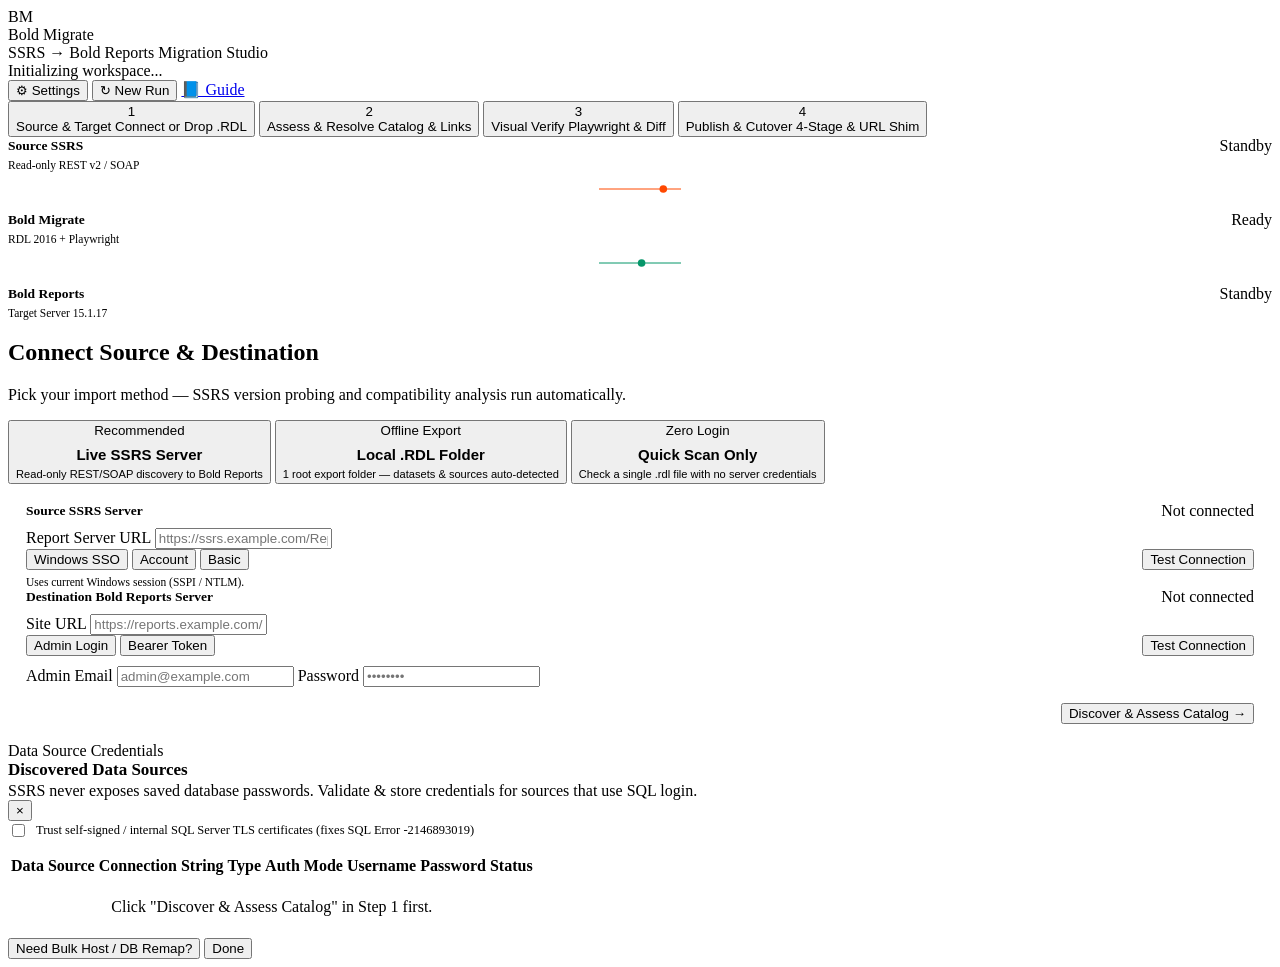
==== commit 57b87b03: "feat(ui): implement 4-step Studio Daylight guided layout - Replace sidebar and duplicated steppers w" ====
--- a/src/BoldMigrate.Api/wwwroot/index.html
+++ b/src/BoldMigrate.Api/wwwroot/index.html
@@ -4,12 +4,12 @@
 <head>
   <meta charset="utf-8">
   <meta name="viewport" content="width=device-width, initial-scale=1.0">
-  <title>Bold Migrate — SSRS to Bold Reports Enterprise Migration</title>
+  <title>Bold Migrate — SSRS to Bold Reports Migration Studio</title>
   <link rel="preconnect" href="https://fonts.googleapis.com">
   <link rel="preconnect" href="https://fonts.gstatic.com" crossorigin>
-  <link rel="stylesheet" href="https://fonts.googleapis.com/css2?family=Geist:wght@400;500;600;700&family=Geist+Mono:wght@400;500;600&display=swap">
-  <link rel="stylesheet" href="/css/tokens.css?v=2.8">
-  <link rel="stylesheet" href="/css/app.css?v=2.8">
+  <link rel="stylesheet" href="https://fonts.googleapis.com/css2?family=Geist:wght@400;500;600;700;800&family=Geist+Mono:wght@400;500;600&display=swap">
+  <link rel="stylesheet" href="/css/tokens.css?v=4.1">
+  <link rel="stylesheet" href="/css/app.css?v=4.1">
   <!-- Bold Reports Designer Dependencies Styles -->
   <link href="https://cdnjs.cloudflare.com/ajax/libs/codemirror/5.37.0/codemirror.min.css" rel="stylesheet" />
   <link href="https://cdnjs.cloudflare.com/ajax/libs/codemirror/5.37.0/addon/hint/show-hint.min.css" rel="stylesheet" />
@@ -20,387 +20,669 @@
 <body>
 
   <!-- =========================================================================
-       LANDING VIEW (Inspired by Landing Screen)
+       CALM TOP HEADER (Zero-Sidebar Utility Shell)
        ========================================================================= -->
-  <div id="view-landing" class="land-wrapper" style="display:none;">
-    <header class="land-nav">
-      <div style="display:flex;align-items:center;gap:10px;font-weight:800;font-size:18px;">
-        <div class="side-logo-icon">BM</div>
-        <span>Bold Migrate</span>
-        <span class="side-logo-badge">Enterprise</span>
-      </div>
-      <span>
-        <a href="#how-it-works">How it works</a>
-        <a href="/workflow-guide.html" target="_blank" style="color:var(--br-primary);font-weight:600;">📘 Workflow Guide</a>
-        <a href="#scan-section">Scanner</a>
-        <a href="https://help.boldreports.com" target="_blank">Docs</a>
-      </span>
-      <button class="btn" onclick="showAppView('connections')">Launch Migration Console</button>
-    </header>
-
-    <section class="land-hero">
+  <header class="bm-topbar">
+    <div class="bm-brand" onclick="switchTab('connections')" title="Go to Step 1: Source &amp; Target">
+      <div class="bm-brand-mark">BM</div>
       <div>
-        <h1>Your SSRS reports.<br>Running on Bold Reports.</h1>
-        <p>Extract, upload and validate every report with a side-by-side comparison before you switch off SSRS.</p>
-        <div style="display:flex;gap:12px;flex-wrap:wrap;">
-          <button class="btn" onclick="showAppView('connections')">Start Live Migration Journey</button>
-          <button class="btn2" onclick="showAppView('local-folder')">Local Folder Import</button>
-        </div>
-      </div>
-      <div class="card" style="box-shadow: 0 10px 25px rgba(0,0,0,0.06); padding: 24px;">
-        <div class="land-flow">
-          <div class="node">
-            SSRS server
-            <small>.rdl, .rsd, .rsds</small>
-          </div>
-          <span class="arr">→</span>
-          <div class="node mid">
-            Bold Migrate
-            <small>Extract · Upload · Validate</small>
-          </div>
-          <span class="arr">→</span>
-          <div class="node">
-            Bold Reports
-            <small>Server & Viewer</small>
-          </div>
+        <div class="bm-brand-title">Bold Migrate</div>
+        <div class="bm-brand-sub">SSRS → Bold Reports Migration Studio</div>
+      </div>
+    </div>
+
+    <div class="bm-status-strip" title="Current Migration Run Status">
+      <span class="bm-pulse-dot" id="topbar-pulse-dot"></span>
+      <span id="topbar-run-status">Initializing workspace...</span>
+    </div>
+
+    <div class="bm-topbar-actions">
+      <button type="button" class="btn2 btn-sm" id="btn-open-settings" onclick="openSettingsModal('tuning')" title="Engine settings, Bulk Host Remap, Rules &amp; Bulk Server Cleanup">⚙ Settings</button>
+      <button type="button" class="btn2 btn-sm" id="btn-fresh-run" onclick="startFreshRun()" title="Start a fresh migration run">↻ New Run</button>
+      <a href="/workflow-guide.html" target="_blank" class="btn-ghost btn-sm" title="Open Workflow Guide">📘 Guide</a>
+    </div>
+  </header>
+
+  <!-- Global Live Process / Progress Indicator -->
+  <div id="global-activity-bar" class="bm-activity-bar" style="display:none;max-width:1132px;margin:14px auto 0;" role="status" aria-live="polite">
+    <div class="bm-activity-inner">
+      <div class="bm-activity-left">
+        <div class="bm-activity-spinner" aria-hidden="true"></div>
+        <div style="min-width:0;">
+          <div class="bm-activity-title" id="global-activity-title">Processing...</div>
+          <div class="bm-activity-detail" id="global-activity-detail">Working on request</div>
+        </div>
+      </div>
+      <span class="bm-activity-pct" id="global-activity-pct"></span>
+    </div>
+    <div class="bm-activity-track">
+      <div class="bm-activity-fill is-indeterminate" id="global-activity-progress"></div>
+    </div>
+  </div>
+
+  <!-- =========================================================================
+       CENTERED 4-STEP GUIDED WORKSPACE
+       ========================================================================= -->
+  <main class="studio-wrap" id="main-viewport">
+
+    <!-- 4-Step Animated Milestone Rail -->
+    <nav class="milestone-rail" aria-label="Migration steps">
+      <button type="button" class="m-step active" id="mstep-connections" onclick="switchTab('connections')">
+        <span class="m-num">1</span>
+        <div>
+          <span class="m-title">Source &amp; Target</span>
+          <span class="m-sub" id="mstep1-sub">Connect or Drop .RDL</span>
+        </div>
+      </button>
+      <button type="button" class="m-step" id="mstep-assess" onclick="switchTab('assess')">
+        <span class="m-num">2</span>
+        <div>
+          <span class="m-title">Assess &amp; Resolve</span>
+          <span class="m-sub" id="mstep2-sub">Catalog &amp; Links</span>
+        </div>
+      </button>
+      <button type="button" class="m-step" id="mstep-validation" onclick="switchTab('validation')">
+        <span class="m-num">3</span>
+        <div>
+          <span class="m-title">Visual Verify</span>
+          <span class="m-sub" id="mstep3-sub">Playwright &amp; Diff</span>
+        </div>
+      </button>
+      <button type="button" class="m-step" id="mstep-publish" onclick="switchTab('publish')">
+        <span class="m-num">4</span>
+        <div>
+          <span class="m-title">Publish &amp; Cutover</span>
+          <span class="m-sub" id="mstep4-sub">4-Stage &amp; URL Shim</span>
+        </div>
+      </button>
+    </nav>
+
+    <!-- =======================================================================
+         STEP 1: SOURCE & TARGET (Animated Bridge + 3 Modes + Progressive Auth)
+         ======================================================================= -->
+    <section id="tab-connections" class="tab-pane is-active">
+      <!-- Animated Live Migration Bridge -->
+      <div class="bridge-strip">
+        <div class="b-node">
+          <div style="display:flex;justify-content:space-between;align-items:center;margin-bottom:4px;">
+            <strong style="font-size:13.5px;">Source SSRS</strong>
+            <span class="pill" id="bridge-ssrs-pill">Standby</span>
+          </div>
+          <div class="mono" style="font-size:11.5px;color:var(--br-text-muted);" id="bridge-ssrs-label">Read-only REST v2 / SOAP</div>
+        </div>
+        <svg viewBox="0 0 90 36" style="width:100%;height:36px;" aria-hidden="true">
+          <path class="flow-track" d="M4 18 H86" />
+          <path class="flow-stream" stroke="#FF4800" d="M4 18 H86" />
+          <circle r="3.8" fill="#FF4800"><animateMotion dur="1.7s" repeatCount="indefinite" path="M4 18 H86" /></circle>
+        </svg>
+        <div class="b-node core">
+          <div style="display:flex;justify-content:space-between;align-items:center;margin-bottom:4px;">
+            <strong style="font-size:13.5px;">Bold Migrate</strong>
+            <span class="pill orange" id="bridge-engine-pill">Ready</span>
+          </div>
+          <div class="mono" style="font-size:11.5px;color:var(--br-text-muted);" id="bridge-engine-label">RDL 2016 + Playwright</div>
+        </div>
+        <svg viewBox="0 0 90 36" style="width:100%;height:36px;" aria-hidden="true">
+          <path class="flow-track" d="M4 18 H86" />
+          <path class="flow-stream" stroke="#059669" d="M4 18 H86" />
+          <circle r="3.8" fill="#059669"><animateMotion dur="1.7s" begin="0.45s" repeatCount="indefinite" path="M4 18 H86" /></circle>
+        </svg>
+        <div class="b-node">
+          <div style="display:flex;justify-content:space-between;align-items:center;margin-bottom:4px;">
+            <strong style="font-size:13.5px;">Bold Reports</strong>
+            <span class="pill" id="bridge-dest-pill">Standby</span>
+          </div>
+          <div class="mono" style="font-size:11.5px;color:var(--br-text-muted);" id="bridge-dest-label">Target Server 15.1.17</div>
+        </div>
+      </div>
+
+      <!-- Active Estate Banner (Compact status bar; avoids duplicate Continue CTA) -->
+      <div class="discovery-banner" id="discovery-status-banner" style="display:none;padding:10px 16px;">
+        <div class="discovery-banner-content">
+          <div class="discovery-icon" style="width:26px;height:26px;font-size:13px;">✓</div>
+          <div>
+            <strong style="color:var(--br-text);font-size:13.5px;" id="discovery-banner-title">Active Estate Discovered</strong>
+            <span class="sub" style="margin:0 0 0 8px;display:inline;font-size:12.5px;" id="discovery-banner-desc">Catalog discovered from SSRS.</span>
+          </div>
+        </div>
+        <button type="button" class="btn2 btn-sm" onclick="saveAndDiscoverCatalog(true)">↻ Re-scan</button>
+      </div>
+
+      <div class="card">
+        <div class="main-header" style="margin-bottom:8px;">
+          <div>
+            <h1>Connect Source &amp; Destination</h1>
+            <p class="sub">Pick your import method — SSRS version probing and compatibility analysis run automatically.</p>
+          </div>
+        </div>
+
+        <!-- 3-Mode Source Selector -->
+        <div class="choice-grid" role="tablist" aria-label="Import source mode">
+          <button type="button" class="choice-card selected" id="choice-live" onclick="setSourceEntryMode('live', this)">
+            <span class="pill orange">Recommended</span>
+            <strong style="display:block;margin:8px 0 3px;font-size:15px;">Live SSRS Server</strong>
+            <small style="color:var(--br-text-muted);">Read-only REST/SOAP discovery to Bold Reports</small>
+          </button>
+          <button type="button" class="choice-card" id="choice-folder" onclick="setSourceEntryMode('folder', this)">
+            <span class="pill">Offline Export</span>
+            <strong style="display:block;margin:8px 0 3px;font-size:15px;">Local .RDL Folder</strong>
+            <small style="color:var(--br-text-muted);">1 root export folder — datasets &amp; sources auto-detected</small>
+          </button>
+          <button type="button" class="choice-card" id="choice-scan" onclick="setSourceEntryMode('scan', this)">
+            <span class="pill ok">Zero Login</span>
+            <strong style="display:block;margin:8px 0 3px;font-size:15px;">Quick Scan Only</strong>
+            <small style="color:var(--br-text-muted);">Check a single .rdl file with no server credentials</small>
+          </button>
+        </div>
+
+        <!-- MODE A: LIVE SSRS -> BOLD REPORTS -->
+        <div id="src-mode-live" style="padding:18px;border-radius:14px;background:var(--br-surface-alt);border:1px solid var(--br-border);">
+          <div class="grid">
+            <!-- 1. Source SSRS -->
+            <div>
+              <div style="display:flex;justify-content:space-between;align-items:center;margin-bottom:8px;">
+                <strong style="font-size:13.5px;">Source SSRS Server</strong>
+                <span class="pill" id="conn-ssrs-status-pill">Not connected</span>
+              </div>
+              <label class="f" style="margin-bottom:10px;">
+                Report Server URL
+                <input type="text" id="conn-ssrs-url" class="mono" placeholder="https://ssrs.example.com/ReportServer">
+              </label>
+
+              <div style="display:flex;justify-content:space-between;align-items:center;gap:8px;flex-wrap:wrap;">
+                <div class="segmented" id="ssrs-auth-pills">
+                  <button type="button" class="seg-btn active" data-auth="Integrated" onclick="setSsrsAuthPill('Integrated', this)">Windows SSO</button>
+                  <button type="button" class="seg-btn" data-auth="WindowsExplicit" onclick="setSsrsAuthPill('WindowsExplicit', this)">Account</button>
+                  <button type="button" class="seg-btn" data-auth="Basic" onclick="setSsrsAuthPill('Basic', this)">Basic</button>
+                </div>
+                <select id="conn-ssrs-auth" onchange="toggleSsrsAuthFields()" style="display:none;" aria-hidden="true">
+                  <option value="Integrated" selected>Integrated</option>
+                  <option value="WindowsExplicit">WindowsExplicit</option>
+                  <option value="Basic">Basic</option>
+                </select>
+                <button type="button" class="btn-ghost btn-sm" id="btn-test-ssrs" onclick="testSsrsConnection()">Test Connection</button>
+              </div>
+
+              <div id="conn-ssrs-creds-row" class="row2" style="display:none;margin-top:10px;">
+                <label class="f" style="margin:0;">
+                  Username
+                  <input type="text" id="conn-ssrs-user" placeholder="DOMAIN\admin">
+                </label>
+                <label class="f" style="margin:0;">
+                  Password
+                  <input type="password" id="conn-ssrs-pass" placeholder="••••••••">
+                </label>
+              </div>
+              <div id="conn-ssrs-integrated-note" style="margin-top:6px;font-size:11.5px;color:var(--br-text-muted);">
+                Uses current Windows session (SSPI / NTLM).
+              </div>
+            </div>
+
+            <!-- 2. Destination Bold Reports -->
+            <div>
+              <div style="display:flex;justify-content:space-between;align-items:center;margin-bottom:8px;">
+                <strong style="font-size:13.5px;">Destination Bold Reports Server</strong>
+                <span class="pill" id="conn-dest-status-pill">Not connected</span>
+              </div>
+              <label class="f" style="margin-bottom:10px;">
+                Site URL
+                <input type="text" id="conn-dest-url" class="mono" placeholder="https://reports.example.com/reporting/site/site1">
+              </label>
+
+              <div style="display:flex;justify-content:space-between;align-items:center;gap:8px;flex-wrap:wrap;">
+                <div class="segmented" id="dest-auth-pills">
+                  <button type="button" class="seg-btn active" data-mode="credentials" onclick="setDestAuthPill('credentials', this)">Admin Login</button>
+                  <button type="button" class="seg-btn" data-mode="token" onclick="setDestAuthPill('token', this)">Bearer Token</button>
+                </div>
+                <select id="conn-dest-auth-mode" onchange="toggleDestAuthFields()" style="display:none;" aria-hidden="true">
+                  <option value="credentials" selected>credentials</option>
+                  <option value="token">token</option>
+                </select>
+                <button type="button" class="btn-ghost btn-sm" id="btn-test-dest" onclick="testDestConnection()">Test Connection</button>
+              </div>
+
+              <div id="conn-dest-creds-row" class="row2" style="margin-top:10px;">
+                <label class="f" style="margin:0;">
+                  Admin Email
+                  <input type="text" id="conn-dest-email" placeholder="admin@example.com" autocomplete="username">
+                </label>
+                <label class="f" style="margin:0;">
+                  Password
+                  <input type="password" id="conn-dest-pass" placeholder="••••••••" autocomplete="current-password">
+                </label>
+              </div>
+              <div id="conn-dest-token-row" style="display:none;margin-top:10px;">
+                <label class="f" style="margin:0;">
+                  Bearer JWT Token
+                  <input type="password" id="conn-dest-token" class="mono" placeholder="eyJhbGciOiJIUzI1NiIsInR5cCI6IkpXVCJ9...">
+                </label>
+              </div>
+            </div>
+          </div>
+
+          <!-- Contextual Data Source Summary Pill (Hidden until discovery finds Data Sources) -->
+          <div class="ds-alert-pill" id="s1-ds-summary-banner" style="display:none;">
+            <div>
+              <strong style="font-size:13px;display:block;" id="s1-ds-summary-title">Discovered Data Sources</strong>
+              <span style="font-size:12px;color:var(--br-text-muted);" id="s1-ds-summary-sub">Review discovered shared data sources or enter SQL credentials.</span>
+            </div>
+            <button type="button" class="btn2 btn-sm" id="btn-open-ds-drawer" onclick="openDataSourcesDrawer()">Configure Data Sources →</button>
+          </div>
+
+          <div style="display:flex;justify-content:flex-end;align-items:center;margin-top:16px;gap:10px;flex-wrap:wrap;">
+            <button type="button" class="btn2" id="btn-discover-primary" onclick="saveAndDiscoverCatalog()">Discover &amp; Assess Catalog →</button>
+            <button type="button" class="btn" id="btn-step1-next" style="display:none;" onclick="switchTab('assess')">Continue to Assess →</button>
+          </div>
+        </div>
+
+        <!-- MODE B: STREAMLINED LOCAL FOLDER IMPORT (2 Upfront Inputs; Overrides in Settings Tab 4) -->
+        <div id="src-mode-folder" style="display:none;padding:18px;border-radius:14px;background:var(--br-surface-alt);border:1px solid var(--br-border);">
+          <div class="row2">
+            <label class="f">
+              Root SSRS Export Folder (*.rdl scanned recursively)
+              <input type="text" id="lf-report-folder" class="mono" placeholder="C:\SSRS_Export\Reports">
+            </label>
+            <label class="f">
+              Target Bold Reports Server URL
+              <input type="text" id="lf-server-url" class="mono" placeholder="https://reports.example.com/reporting/site/site1">
+            </label>
+          </div>
+          <div style="display:flex;justify-content:space-between;align-items:center;flex-wrap:wrap;gap:10px;margin-top:6px;">
+            <div style="display:flex;gap:8px;align-items:center;flex-wrap:wrap;">
+              <button type="button" class="btn2 btn-sm" onclick="prefillLocalFolderDemo()">Prefill sample paths</button>
+              <button type="button" class="btn-ghost btn-sm" onclick="openSettingsModal('cleanup')">Advanced Folder &amp; Auth Overrides in Settings →</button>
+            </div>
+            <button type="button" class="btn" id="btn-start-lf" onclick="executeLocalFolderMigration()">Scan &amp; Upload Local Folder →</button>
+          </div>
+
+          <div class="card" id="lf-results-card" style="margin-top:16px;display:none;">
+            <h2>Local Folder Migration Status</h2>
+            <div id="lf-status-summary" style="margin-bottom:12px;font-weight:600;font-size:13.5px;color:var(--br-info-text);"></div>
+            <div class="tiles" style="margin-bottom:12px;">
+              <div class="tile"><div class="n" id="lf-rep-stat">0 / 0</div><div class="l">Reports Uploaded</div></div>
+              <div class="tile"><div class="n" id="lf-ds-stat">0 / 0</div><div class="l">DataSources Uploaded</div></div>
+              <div class="tile"><div class="n" id="lf-dset-stat">0 / 0</div><div class="l">DataSets Uploaded</div></div>
+            </div>
+            <div style="display:flex;gap:10px;flex-wrap:wrap;margin-bottom:10px;" id="lf-download-links"></div>
+            <div class="log" id="lf-log-box" style="max-height:200px;"></div>
+          </div>
+        </div>
+
+        <!-- MODE C: ZERO-CONFIG QUICK SCAN -->
+        <div id="src-mode-scan" style="display:none;">
+          <div class="land-drop" id="landing-dropzone" onclick="document.getElementById('landing-file-input').click()">
+            <input type="file" id="landing-file-input" style="display:none;" accept=".rdl,.rdlc,.xml" onchange="handleLandingFileScan(event)">
+            <strong style="font-size:15px;display:block;">Drop .rdl files here or click to analyze via Compatibility Engine</strong>
+            <p class="sub" style="margin-top:6px;">Checks RDL schema version, custom assemblies, embedded code, and syntax blockers.</p>
+            <div style="display:flex;justify-content:center;gap:10px;margin-top:14px;">
+              <button type="button" class="btn2 btn-sm">Choose .RDL File</button>
+              <a href="/scanner.html" target="_blank" class="btn-ghost btn-sm" onclick="event.stopPropagation()">Open Pure Offline Browser Scanner ↗</a>
+            </div>
+          </div>
+          <div id="landing-scan-results" style="margin-top:14px;display:none;"></div>
         </div>
       </div>
     </section>
 
-    <!-- Scan First Section -->
-    <section class="land-sec" id="scan-section">
-      <h2>Not sure what will migrate? Scan first.</h2>
-      <p class="sub">Analyze your .rdl files directly in the browser or on this server. Nothing is sent outside your infrastructure.</p>
-      <div class="land-drop" id="landing-dropzone" onclick="document.getElementById('landing-file-input').click()">
-        <input type="file" id="landing-file-input" style="display:none;" accept=".rdl" onchange="handleLandingFileScan(event)">
-        <b>Drop .rdl files here or click to browse</b>
-        <p class="sub" style="margin-top:6px;">Detects custom assemblies, embedded code, scoped aggregates, and syntax blockers instantly.</p>
-        <button class="btn2 btn-sm" style="margin-top:12px;">Choose files</button>
-      </div>
-      <div id="landing-scan-results" style="margin-top:16px;display:none;"></div>
-    </section>
-
-    <!-- How It Works Section -->
-    <section class="land-sec" id="how-it-works" style="background:var(--br-background);">
-      <h2>The Migration Journey</h2>
-      <div class="tiles" style="margin-top:20px;">
-        <div class="card">
-          <div class="num">1</div>
-          <b>Connect & Discover</b>
-          <p class="sub">Connect SSRS and Bold Reports servers; auto-discover the entire catalog.</p>
-        </div>
-        <div class="card">
-          <div class="num">2</div>
-          <b>Report Catalog</b>
-          <p class="sub">Inventory folders, shared data sources, datasets, and reports.</p>
-        </div>
-        <div class="card">
-          <div class="num">3</div>
-          <b>Assess & Fix</b>
-          <p class="sub">Static analysis calculates readiness score and auto-fixes inlining.</p>
-        </div>
-        <div class="card">
-          <div class="num">4</div>
-          <b>Upload & Validate</b>
-          <p class="sub">Dependency upload pipeline followed by pixel and data verification.</p>
-        </div>
-      </div>
-    </section>
-
-    <!-- Built for Report Developers -->
-    <section class="land-sec">
-      <h2>Built for report developers</h2>
-      <div class="grid-3" style="margin-top:20px;">
-        <div class="card">
-          <h2>Drop-in RDL import</h2>
-          <p class="sub">Bold Reports reads your existing RDL format natively, so reports move smoothly without redesign.</p>
-        </div>
-        <div class="card">
-          <h2>Side-by-side validation</h2>
-          <p class="sub">See SSRS and Bold Reports outputs together with similarity and data accuracy scores.</p>
-        </div>
-        <div class="card">
-          <h2>Secure credentials</h2>
-          <p class="sub">Data source passwords are encrypted and held only in memory, DPAPI, or Key Vault.</p>
-        </div>
-      </div>
-    </section>
-
-    <!-- CTA -->
-    <div class="land-cta">
-      <h2>Ready to move your reports to Bold Reports?</h2>
-      <button class="btn" style="background:var(--br-surface);color:var(--br-text);border-color:var(--br-surface);" onclick="showAppView('connections')">Launch Migration Console</button>
-    </div>
-  </div>
-
-
-  <!-- =========================================================================
-       MAIN APPLICATION SHELL — MIGRATION JOURNEY
-       ========================================================================= -->
-  <div id="app-shell" class="app-shell">
-
-    <!-- Left Sidebar: Migration Journey Navigation -->
-    <aside class="side" id="app-sidebar" aria-label="Migration navigation">
-      <div class="side-header">
-        <div class="side-logo" onclick="showLandingView()" title="Bold Migrate Home">
-          <div class="side-logo-icon">BM</div>
-          <span class="side-logo-text">Bold Migrate</span>
-          <span class="side-logo-badge">Enterprise</span>
-        </div>
-        <button type="button" id="btn-toggle-sidebar" class="side-toggle-btn" onclick="toggleSidebar()" aria-controls="app-sidebar" aria-expanded="true" aria-label="Collapse sidebar" title="Collapse sidebar">
-          <svg width="15" height="15" viewBox="0 0 16 16" fill="none" stroke="currentColor" stroke-width="1.75" stroke-linecap="round" stroke-linejoin="round" aria-hidden="true">
-            <path d="M10.5 3.5L6 8l4.5 4.5" />
-          </svg>
-        </button>
-      </div>
-
-      <div class="side-section-label">MIGRATION JOURNEY</div>
-      <nav class="side-nav" aria-label="Migration steps">
-        <!-- Step 1: Connect & Discover -->
-        <button type="button" class="step on" id="nav-connections" onclick="switchTab('connections')" title="1. Connect &amp; Discover — SSRS &amp; Bold Reports">
-          <b>1</b>
-          <div class="step-text">
-            <span class="step-title">Connect & Discover</span>
-            <small class="step-sub" id="side-step1-sub">SSRS & Bold Reports</small>
-          </div>
-        </button>
-
-        <!-- Step 2: Report Library -->
-        <button type="button" class="step" id="nav-library" onclick="switchTab('library')" title="2. Report Library — Discovered items">
-          <b>2</b>
-          <div class="step-text">
-            <span class="step-title">Report Library</span>
-            <small class="step-sub" id="side-step2-sub">Discovered items (<span id="side-count-reports">0</span>)</small>
-          </div>
-        </button>
-
-        <!-- Step 3: Assessment Dashboard -->
-        <button type="button" class="step" id="nav-dashboard" onclick="switchTab('dashboard')" title="3. Assessment — Readiness &amp; Blockers">
-          <b>3</b>
-          <div class="step-text">
-            <span class="step-title">Assessment</span>
-            <small class="step-sub" id="side-step3-sub">Readiness & Blockers</small>
-          </div>
-        </button>
-
-        <!-- Step 4: Validation & Preview -->
-        <button type="button" class="step" id="nav-validation" onclick="switchTab('validation')" title="4. Validation &amp; Preview — Side-by-side &amp; edit">
-          <b>4</b>
-          <div class="step-text">
-            <span class="step-title">Validation & Preview</span>
-            <small class="step-sub" id="side-step4-sub">Side-by-side & edit</small>
-          </div>
-        </button>
-
-        <!-- Step 5: Migration Pipeline -->
-        <button type="button" class="step" id="nav-migration" onclick="switchTab('migration')" title="5. Migration Pipeline — 4-stage batch upload">
-          <b>5</b>
-          <div class="step-text">
-            <span class="step-title">Migration Pipeline</span>
-            <small class="step-sub" id="side-step5-sub">4-stage batch upload</small>
-          </div>
-        </button>
-
-        <!-- Step 6: Cutover & Audit -->
-        <button type="button" class="step" id="nav-cutover" onclick="switchTab('cutover')" title="6. Cutover &amp; Audit — Pre-flight &amp; Shim">
-          <b>6</b>
-          <div class="step-text">
-            <span class="step-title">Cutover & Audit</span>
-            <small class="step-sub" id="side-step6-sub">Pre-flight & Shim</small>
-          </div>
-        </button>
-      </nav>
-
-      <div class="side-section-label">STANDALONE TOOLS</div>
-      <nav class="side-nav" aria-label="Standalone tools">
-        <button type="button" class="step" id="nav-local-folder" onclick="switchTab('local-folder')" title="Local Folder Import — Recursive RDL / RSDS">
-          <b>F</b>
-          <div class="step-text">
-            <span class="step-title">Local Folder Import</span>
-            <small class="step-sub">Recursive RDL / RSDS</small>
-          </div>
-        </button>
-        <button type="button" class="step" id="nav-bold-delete" onclick="switchTab('bold-delete')" title="Bulk Delete Reports — Clean up Bold Reports">
-          <b>D</b>
-          <div class="step-text">
-            <span class="step-title">Bulk Delete Reports</span>
-            <small class="step-sub">Clean up Bold Reports</small>
-          </div>
-        </button>
-        <button type="button" class="step" id="nav-settings" onclick="switchTab('settings')" title="Settings &amp; Rules — Thresholds &amp; options">
-          <b>S</b>
-          <div class="step-text">
-            <span class="step-title">Settings & Rules</span>
-            <small class="step-sub">Thresholds & options</small>
-          </div>
-        </button>
-      </nav>
-
-      <div class="side-footer">
-        <button type="button" id="btn-fresh-run" class="btn2 btn-sm side-fresh-btn" onclick="startFreshRun()" title="New Migration Run">
-          <span aria-hidden="true">↻</span>
-          <span class="side-fresh-label">New Migration Run</span>
-        </button>
-        <div class="side-status-item" id="side-ssrs-status-item" title="SSRS: Not connected">
-          <span class="status-dot" id="side-ssrs-dot"></span>
-          <span class="side-status-text">SSRS: <strong id="side-ssrs-text">Not connected</strong></span>
-        </div>
-        <div class="side-status-item" id="side-dest-status-item" title="Bold Reports: Not connected">
-          <span class="status-dot" id="side-dest-dot"></span>
-          <span class="side-status-text">Bold Reports: <strong id="side-dest-text">Not connected</strong></span>
-        </div>
-      </div>
-    </aside>
-
-    <!-- Main Content Area -->
-    <main class="main" id="main-viewport">
-
-      <!-- Global Live Process / Progress Indicator -->
-      <div id="global-activity-bar" class="bm-activity-bar" style="display:none;" role="status" aria-live="polite">
-        <div class="bm-activity-inner">
-          <div class="bm-activity-left">
-            <div class="bm-activity-spinner" aria-hidden="true"></div>
-            <div style="min-width:0;">
-              <div class="bm-activity-title" id="global-activity-title">Processing...</div>
-              <div class="bm-activity-detail" id="global-activity-detail">Working on request</div>
-            </div>
-          </div>
-          <span class="bm-activity-pct" id="global-activity-pct"></span>
-        </div>
-        <div class="bm-activity-track">
-          <div class="bm-activity-fill is-indeterminate" id="global-activity-progress"></div>
-        </div>
-      </div>
-
-      <!-- =====================================================================
-           STEP 1: CONNECT & DISCOVER
-           ===================================================================== -->
-      <section id="tab-connections" class="tab-pane">
-        <!-- Top Journey Stepper -->
-        <div class="journey-stepper" data-stepper><!-- filled by renderSteppers() in js/app.js --></div>
-
-        <!-- Header -->
+    <!-- =======================================================================
+         STEP 2: ASSESS & SELECT (Streamlined Summary + Exception Spotlight + Clean Table)
+         ======================================================================= -->
+    <section id="tab-assess" class="tab-pane" style="display:none;">
+      <div class="card">
         <div class="main-header">
           <div>
-            <h1>Step 1: Server Connections & Discovery</h1>
-            <p class="sub">Connect to your source SSRS server and destination Bold Reports instance to discover the migration catalog.</p>
-          </div>
-          <button class="btn" id="btn-discover-primary" onclick="saveAndDiscoverCatalog()">Save & Discover Catalog →</button>
-        </div>
-
-        <!-- Active Discovery Status Banner (Shows when estate is discovered) -->
-        <div class="discovery-banner" id="discovery-status-banner" style="display:none;">
-          <div class="discovery-banner-content">
-            <div class="discovery-icon">✓</div>
+            <h1>Step 2: Readiness &amp; Report Selection</h1>
+            <p class="sub">Review compatibility results and choose which reports to validate and migrate.</p>
+          </div>
+          <div style="display:flex;gap:8px;flex-wrap:wrap;">
+            <button type="button" class="btn-ghost btn-sm" id="btn-verify-links" onclick="runDependencyVerification()">🔗 Verify Links</button>
+            <button type="button" class="btn2 btn-sm" id="btn-recheck-estate" onclick="recheckEstate()">↻ Re-assess</button>
+          </div>
+        </div>
+
+        <!-- 4 Compact KPI Tiles -->
+        <div class="tiles">
+          <div class="tile"><div class="n" id="dash-tile-found">0</div><div class="l">Reports Discovered</div></div>
+          <div class="tile"><div class="n is-ok" id="dash-tile-blocked">0</div><div class="l">Compatible (Ready)</div></div>
+          <div class="tile"><div class="n is-warn" id="dash-tile-review">0</div><div class="l">Needs Review</div></div>
+          <div class="tile"><div class="n is-ok" id="dash-tile-readiness">—</div><div class="l">Readiness Score</div></div>
+        </div>
+
+        <!-- Dependency Link Audit Output (Hidden until user clicks Verify Links) -->
+        <div id="dep-verify-results" class="note" style="display:none;margin-bottom:14px;font-size:12.5px;"></div>
+
+        <!-- Exception Spotlight: Shown only when reports need review -->
+        <div class="note note-warn" id="dash-flagged-card" style="display:none;margin-bottom:14px;">
+          <strong style="display:block;margin-bottom:4px;">Action Recommended: Reports Needing Review</strong>
+          <div class="flagged-list" id="dash-flagged-list"></div>
+        </div>
+
+        <!-- Single Unified Toolbar: Filters + Search + Selection Helpers -->
+        <div style="display:flex;justify-content:space-between;align-items:center;gap:10px;flex-wrap:wrap;margin-bottom:12px;">
+          <div style="display:flex;align-items:center;gap:8px;flex-wrap:wrap;">
+            <div class="chips" id="library-filter-chips" role="group" aria-label="Filter reports by compatibility">
+              <button type="button" class="chip active" data-filter="all" onclick="setLibraryFilter('all', this)">All (<span id="lib-count-all">0</span>)</button>
+              <button type="button" class="chip" data-filter="clean" onclick="setLibraryFilter('clean', this)">Compatible (<span id="lib-count-clean">0</span>)</button>
+              <button type="button" class="chip" data-filter="review" onclick="setLibraryFilter('review', this)">Needs Review (<span id="lib-count-review">0</span>)</button>
+            </div>
+            <button type="button" class="btn-ghost btn-sm" onclick="selectAllReady()"><span id="btn-select-clean-text">Select Compatible</span></button>
+          </div>
+          <div style="display:flex;align-items:center;gap:8px;flex-wrap:wrap;">
+            <input aria-label="Search reports" id="library-search" placeholder="Search reports or folders..." style="height:34px;width:230px;border:1px solid var(--br-border-strong);border-radius:9px;padding:0 12px;font-size:13px;" oninput="filterReportLibrary()">
+            <button type="button" class="btn2 btn-danger btn-sm" onclick="openDeleteReportsModal('selected')" title="Delete selected reports on Bold Reports server">Delete Selected (<span id="del-bar-count">0</span>)</button>
+          </div>
+        </div>
+
+        <div class="table-scroll" style="border:1px solid var(--br-border);border-radius:12px;">
+          <table>
+            <thead>
+              <tr>
+                <th class="check-cell"><input type="checkbox" id="lib-select-all" onchange="toggleSelectAllReports(this.checked)" checked title="Select / Deselect All"></th>
+                <th>Report &amp; Folder</th>
+                <th>Params</th>
+                <th>Status</th>
+                <th>Compatibility Note</th>
+                <th style="text-align:right;">Actions</th>
+              </tr>
+            </thead>
+            <tbody id="library-table-body">
+              <tr><td colspan="6" style="text-align:center;color:var(--br-text-muted);padding:24px;">Loading discovered reports...</td></tr>
+            </tbody>
+          </table>
+        </div>
+
+        <div style="display:flex;justify-content:space-between;align-items:center;margin-top:16px;flex-wrap:wrap;gap:10px;">
+          <button type="button" class="btn2" onclick="switchTab('connections')">← Back</button>
+          <span style="font-size:12.5px;color:var(--br-text-muted);">
+            <strong id="lib-selected-count">0</strong> of <strong id="lib-total-count">0</strong> selected · <span id="lib-footer-status">No reports cataloged yet.</span>
+          </span>
+          <button type="button" class="btn" onclick="startMigrationWithSelected()"><span id="btn-footer-migrate-text">Visual Verify (0) →</span></button>
+        </div>
+      </div>
+    </section>
+
+    <!-- =======================================================================
+         STEP 3: VISUAL VERIFY (Clean Filter-Count Strip + Focused 2-Action Rows)
+         ======================================================================= -->
+    <section id="tab-validation" class="tab-pane" style="display:none;">
+      <div class="card">
+        <div class="main-header">
+          <div>
+            <h1 id="val-report-title">Step 3: Visual Verify <span class="pill" style="font-weight:600;vertical-align:2px;">Optional</span></h1>
+            <p class="sub">Spot-check staged reports in Playwright (<code>printMode</code>) or the Bold Reports Viewer before publishing.</p>
+          </div>
+          <div style="display:flex;align-items:center;gap:8px;flex-wrap:wrap;">
+            <button type="button" class="btn-ghost btn-sm" id="btn-skip-validation" onclick="skipRenderValidationAndUpload()">Skip to Publish →</button>
+            <button type="button" class="btn" id="btn-run-render-validation" onclick="startSmartRenderValidation()">▶ <span id="btn-run-validation-text">Validate All Reports</span></button>
+          </div>
+        </div>
+
+        <!-- Unified Status Filter Strip (Merges Stat Counts & Filter Chips — Zero Redundancy) -->
+        <div style="display:flex;justify-content:space-between;align-items:center;margin-bottom:14px;flex-wrap:wrap;gap:10px;">
+          <div class="chips" role="group" aria-label="Filter visual check status">
+            <button type="button" class="chip active" id="val-btn-filter-all" onclick="filterValidationCards('all')">All <span class="mono" id="val-stat-total">0</span></button>
+            <button type="button" class="chip" id="val-btn-filter-passed" onclick="filterValidationCards('passed')">✓ Passed <span class="mono" id="val-stat-passed">0</span></button>
+            <button type="button" class="chip" id="val-btn-filter-offline" onclick="filterValidationCards('offline')">⚡ DB Offline <span class="mono" id="val-stat-offline">0</span></button>
+            <button type="button" class="chip" id="val-btn-filter-manual" onclick="filterValidationCards('manual')">⚠ Params <span class="mono" id="val-stat-manual">0</span></button>
+            <button type="button" class="chip" id="val-btn-filter-failed" onclick="filterValidationCards('failed')">✕ Errors <span class="mono" id="val-stat-failed">0</span></button>
+          </div>
+          <div style="display:flex;gap:8px;align-items:center;flex-wrap:wrap;">
+            <input type="text" id="val-search-input" placeholder="Search report..." style="height:34px;width:190px;padding:0 12px;border:1px solid var(--br-border-strong);border-radius:8px;font-size:13px;" oninput="onValidationSearch(this.value)">
+            <button type="button" class="btn2 btn-sm" onclick="bulkApproveQueue()" title="Auto-approve all reports passing similarity threshold">✓ Bulk Approve</button>
+            <div class="segmented" style="padding:2px;">
+              <button type="button" class="seg-btn active" id="val-view-details-btn" onclick="setValidationViewMode('details')">☰ Table</button>
+              <button type="button" class="seg-btn" id="val-view-cards-btn" onclick="setValidationViewMode('cards')">▦ Cards</button>
+            </div>
+            <button type="button" class="btn-ghost btn-sm" onclick="loadValidationSummary(true)" title="Refresh status">↻</button>
+            <button type="button" class="btn-ghost btn-sm" onclick="resetValidationResults()" title="Clear cached snapshots">🗑</button>
+          </div>
+        </div>
+
+        <div id="val-progress-banner" class="bm-stage-banner" style="display:none;">
+          <div style="display:flex;justify-content:space-between;align-items:center;margin-bottom:6px;">
+            <div style="display:flex;align-items:center;gap:8px;font-weight:700;font-size:13.5px;color:var(--br-accent);">
+              <span class="bm-spin"></span>
+              <span id="val-progress-title">Running Playwright visual check...</span>
+            </div>
+            <span id="val-progress-pct" style="font-weight:700;font-size:13px;color:var(--br-accent);">0%</span>
+          </div>
+          <div id="val-progress-detail" style="font-size:12.5px;color:var(--br-text-secondary);margin-bottom:6px;">Starting worker tabs...</div>
+          <div class="bar"><i id="val-progress-bar" style="width:0%;"></i></div>
+        </div>
+
+        <div id="val-evidence-grid" style="display:grid;grid-template-columns:repeat(auto-fill, minmax(340px, 1fr));gap:16px;margin-bottom:16px;">
+          <div class="card" style="grid-column:1 / -1;padding:32px;text-align:center;color:var(--br-text-muted);">Loading staged reports...</div>
+        </div>
+
+        <div style="display:flex;justify-content:space-between;align-items:center;flex-wrap:wrap;gap:10px;">
+          <button type="button" class="btn2" onclick="switchTab('assess')">← Back</button>
+          <span style="font-size:12.5px;color:var(--br-text-muted);" id="val-footer-status">Ready to validate or proceed to upload.</span>
+          <button type="button" class="btn" onclick="switchTab('publish')">Continue to Publish &amp; Cutover →</button>
+        </div>
+      </div>
+    </section>
+
+    <!-- =======================================================================
+         STEP 4: PUBLISH & CUTOVER (Calm 4-Stage Cascade + Collapsible Logs/Checks)
+         ======================================================================= -->
+    <section id="tab-publish" class="tab-pane" style="display:none;">
+      <div class="card">
+        <div class="main-header">
+          <div>
+            <h1>Step 4: Publish &amp; Cutover</h1>
+            <p class="sub">Uploads in dependency order (Folders → Data Sources → Datasets → Reports), then switches production traffic cleanly.</p>
+          </div>
+          <div style="display:flex;gap:8px;align-items:center;flex-wrap:wrap;">
+            <select id="upload-conflict-policy" aria-label="Conflict resolution policy" style="height:36px;border:1px solid var(--br-border-strong);border-radius:8px;padding:0 10px;font-size:13px;">
+              <option value="Skip">Skip existing</option>
+              <option value="Overwrite">Overwrite existing</option>
+              <option value="Rename">Rename (_migrated)</option>
+            </select>
+            <button type="button" class="btn2 btn-sm" id="btn-upload-dryrun" onclick="runUploadDryRun()">🔍 Dry-Run</button>
+            <button type="button" class="btn2 btn-sm" id="btn-retry-failed" onclick="retryFailedItems()" style="display:none;">↻ Retry Failed</button>
+            <button type="button" class="btn2 btn-sm" id="btn-pause-migration" onclick="togglePauseMigration()" style="display:none;">Pause</button>
+            <button type="button" class="btn" id="btn-start-migration-tab" onclick="startBatchUpload()">▶ Start Upload</button>
+          </div>
+        </div>
+
+        <!-- 4-Stage Dependency Cascade -->
+        <div class="cascade-row">
+          <div class="cascade-box" id="stage-box-folders">
+            <div style="display:flex;justify-content:space-between;align-items:center;margin-bottom:6px;"><small style="font-weight:700;color:var(--br-text-muted);">STAGE 1</small><span class="pill" id="stage-folders-pill">Ready</span></div>
+            <strong>Folders</strong>
+            <div class="mono" style="font-size:13px;color:var(--br-text-muted);margin-top:4px;"><span id="stage-folders-count">0</span> Category</div>
+          </div>
+          <div class="cascade-box" id="stage-box-ds">
+            <div style="display:flex;justify-content:space-between;align-items:center;margin-bottom:6px;"><small style="font-weight:700;color:var(--br-text-muted);">STAGE 2</small><span class="pill" id="stage-ds-pill">Ready</span></div>
+            <strong>Data Sources</strong>
+            <div class="mono" style="font-size:13px;color:var(--br-text-muted);margin-top:4px;"><span id="stage-ds-count">0</span> Datasource</div>
+          </div>
+          <div class="cascade-box" id="stage-box-dset">
+            <div style="display:flex;justify-content:space-between;align-items:center;margin-bottom:6px;"><small style="font-weight:700;color:var(--br-text-muted);">STAGE 3</small><span class="pill" id="stage-dset-pill">Ready</span></div>
+            <strong>Shared Datasets</strong>
+            <div class="mono" style="font-size:13px;color:var(--br-text-muted);margin-top:4px;"><span id="stage-dset-count">0</span> Dataset</div>
+          </div>
+          <div class="cascade-box" id="stage-box-rep">
+            <div style="display:flex;justify-content:space-between;align-items:center;margin-bottom:6px;"><small style="font-weight:700;color:var(--br-text-muted);">STAGE 4</small><span class="pill" id="stage-rep-pill">Ready</span></div>
+            <strong>Reports</strong>
+            <div class="mono" style="font-size:13px;color:var(--br-text-muted);margin-top:4px;"><span id="stage-rep-count">0 / 0</span></div>
+          </div>
+        </div>
+
+        <div style="margin-bottom:16px;">
+          <div style="display:flex;justify-content:space-between;font-size:12.5px;font-weight:600;">
+            <span id="migration-progress-label">Upload Progress</span>
+            <span id="migration-progress-pct" class="mono">0%</span>
+          </div>
+          <div class="bar"><i id="migration-progress-bar" style="width:0%;"></i></div>
+        </div>
+
+        <div id="upload-dryrun-box" style="display:none;margin-bottom:16px;"></div>
+
+        <!-- Calm Cutover & URL Shim Strip -->
+        <div class="note" style="background:var(--br-surface-alt);margin-bottom:14px;padding:16px;">
+          <div style="display:flex;justify-content:space-between;align-items:center;flex-wrap:wrap;gap:12px;">
+            <div style="display:flex;align-items:center;gap:12px;">
+              <label class="bm-switch" title="Redirect /ReportServer and /Reports to Bold Reports">
+                <input type="checkbox" id="setting-shim-enabled" onchange="toggleCutoverShim(this.checked)">
+                <span class="bm-switch-slider"></span>
+              </label>
+              <div>
+                <strong style="font-size:13.5px;display:block;">URL Compatibility Shim &amp; Cutover Sign-Off</strong>
+                <span style="font-size:12px;color:var(--br-text-muted);" id="cutover-footer-status">Upload reports to unlock production cutover.</span>
+              </div>
+            </div>
+            <div style="display:flex;align-items:center;gap:8px;flex-wrap:wrap;">
+              <button type="button" class="btn-ghost btn-sm" id="btn-toggle-gates" onclick="togglePublishPanel('publish-gates-drawer', this)">Pre-Flight Checks ▾</button>
+              <button type="button" class="btn2 btn-sm" id="btn-delta-sync" onclick="runDeltaSyncAction()">↻ Delta Sync</button>
+              <button type="button" class="btn-dark confirm-cutover-btn" id="btn-confirm-cutover" onclick="handleConfirmCutover()">✓ Confirm Production Cutover</button>
+            </div>
+          </div>
+
+          <div id="publish-gates-drawer" style="display:none;margin-top:14px;padding-top:12px;border-top:1px solid var(--br-border);">
+            <div id="cutover-blocked-banner" style="display:none;margin-bottom:8px;font-size:12px;color:var(--br-warning-text);font-weight:600;">
+              Complete the remaining checks below before finalizing cutover:
+            </div>
+            <div id="cutover-gates-list" style="display:flex;flex-direction:column;gap:6px;"></div>
+          </div>
+        </div>
+
+        <!-- Collapsible Execution Details (Logs & Server Items tucked cleanly until needed) -->
+        <div style="border:1px solid var(--br-border);border-radius:12px;overflow:hidden;margin-bottom:14px;">
+          <button type="button" class="bm-collapse-head" id="btn-toggle-exec-details" onclick="togglePublishPanel('publish-exec-details', this)">
+            <span><strong>Execution Log &amp; Bold Reports Server Items</strong> <small style="color:var(--br-text-muted);font-weight:400;margin-left:6px;" id="migration-footer-info"></small></span>
+            <span class="pill" style="font-size:11px;">Expand / Collapse ▾</span>
+          </button>
+          <div id="publish-exec-details" style="display:none;padding:14px;background:var(--br-surface-alt);border-top:1px solid var(--br-border);">
+            <div class="grid">
+              <div>
+                <div style="display:flex;justify-content:space-between;align-items:center;margin-bottom:8px;">
+                  <strong style="font-size:13px;">Live Execution Log</strong>
+                  <button type="button" class="btn-ghost btn-sm" onclick="clearLiveLogViewer()">Clear</button>
+                </div>
+                <div class="log" id="migration-live-log-box" style="height:190px;">Ready to start batch upload pipeline.</div>
+              </div>
+              <div id="server-uploaded-reports-card">
+                <div style="display:flex;justify-content:space-between;align-items:center;margin-bottom:8px;">
+                  <strong style="font-size:13px;">Uploaded on Bold Reports Server</strong>
+                  <button type="button" class="btn-ghost btn-sm" onclick="loadServerUploadedReports()">↻ Refresh</button>
+                </div>
+                <div class="table-scroll" style="max-height:190px;background:var(--br-surface);border:1px solid var(--br-border);border-radius:10px;">
+                  <table>
+                    <thead><tr><th>Report</th><th>Folder</th><th>State</th><th style="text-align:right;">Server</th></tr></thead>
+                    <tbody id="server-uploaded-reports-tbody"><tr><td colspan="4" style="text-align:center;color:var(--br-text-muted);padding:16px;">Uploaded reports appear here.</td></tr></tbody>
+                  </table>
+                </div>
+              </div>
+            </div>
+          </div>
+        </div>
+
+        <div style="display:flex;justify-content:space-between;align-items:center;flex-wrap:wrap;gap:10px;">
+          <button type="button" class="btn2" onclick="switchTab('validation')">← Back</button>
+          <div style="display:flex;gap:8px;flex-wrap:wrap;">
+            <button type="button" class="btn-ghost btn-sm" onclick="downloadReportPdf()">📄 Migration Report</button>
+            <button type="button" class="btn-ghost btn-sm" onclick="downloadSupportBundle()">📦 Support Bundle (ZIP)</button>
+          </div>
+        </div>
+      </div>
+    </section>
+  </main>
+
+  <!-- =========================================================================
+       SLIDE-OVER CONTEXTUAL DRAWER: DATA SOURCES CREDENTIALS VAULT
+       ========================================================================= -->
+  <div class="bm-drawer-backdrop" id="drawer-ds-backdrop" onclick="closeDataSourcesDrawer()"></div>
+  <aside class="bm-drawer" id="drawer-datasources" aria-label="Discovered Data Sources Vault">
+    <div class="bm-drawer-head">
+      <div>
+        <span class="pill orange" style="margin-bottom:4px;">Data Source Credentials</span>
+        <h3 style="margin:0;font-size:17px;">Discovered Data Sources</h3>
+        <p class="sub" style="margin:2px 0 0;">SSRS never exposes saved database passwords. Validate &amp; store credentials for sources that use SQL login.</p>
+      </div>
+      <button type="button" class="modal-close-btn" onclick="closeDataSourcesDrawer()" aria-label="Close drawer">&times;</button>
+    </div>
+
+    <div class="bm-drawer-body">
+      <label style="display:inline-flex;align-items:center;gap:8px;margin-bottom:14px;font-size:12.5px;color:var(--br-text-secondary);cursor:pointer;">
+        <input type="checkbox" id="conn-ds-trust-cert" onchange="onToggleTrustSqlCert(this.checked)">
+        <span>Trust self-signed / internal SQL Server TLS certificates (fixes SQL Error -2146893019)</span>
+      </label>
+
+      <div class="table-scroll">
+        <table>
+          <thead>
+            <tr>
+              <th>Data Source</th>
+              <th>Connection String</th>
+              <th>Type</th>
+              <th>Auth Mode</th>
+              <th>Username</th>
+              <th>Password</th>
+              <th>Status</th>
+            </tr>
+          </thead>
+          <tbody id="conn-datasources-table">
+            <tr><td colspan="7" style="text-align:center;color:var(--br-text-muted);padding:20px;">Click "Discover &amp; Assess Catalog" in Step 1 first.</td></tr>
+          </tbody>
+        </table>
+      </div>
+
+      <div id="conn-ds-error-box" style="display:none;margin-top:14px;padding:12px 14px;border-radius:10px;border:1px solid var(--br-danger);background:var(--br-danger-bg);">
+        <div style="display:flex;justify-content:space-between;align-items:flex-start;gap:12px;">
+          <div style="flex:1;min-width:0;">
+            <strong id="conn-ds-error-title" style="color:var(--br-danger);font-size:13.5px;display:block;">Data Source Connection Failed</strong>
+            <p id="conn-ds-error-msg" style="margin:4px 0 0;font-size:13px;color:var(--br-text);"></p>
+            <div id="conn-ds-cert-fix-wrap" style="display:none;margin-top:10px;">
+              <button type="button" class="btn btn-sm" id="btn-retry-trust-cert" onclick="trustSqlCertAndRetry()">Enable Trust Certificate &amp; Retry Validation</button>
+            </div>
+            <details id="conn-ds-error-details-wrap" style="margin-top:8px;display:none;">
+              <summary style="cursor:pointer;font-size:12px;color:var(--br-text-muted);">View technical error details</summary>
+              <pre id="conn-ds-error-detail" style="margin:6px 0 0;padding:8px 10px;background:var(--br-surface);border:1px solid var(--br-border);border-radius:6px;font-size:11.5px;white-space:pre-wrap;word-break:break-word;color:var(--br-text-muted);"></pre>
+            </details>
+          </div>
+          <button type="button" onclick="hideDataSourceError()" style="background:none;border:none;font-size:18px;line-height:1;cursor:pointer;color:var(--br-text-muted);">&times;</button>
+        </div>
+      </div>
+    </div>
+
+    <div class="bm-drawer-foot">
+      <button type="button" class="btn-ghost btn-sm" onclick="closeDataSourcesDrawer(); openSettingsModal('remap')">Need Bulk Host / DB Remap?</button>
+      <button type="button" class="btn btn-sm" onclick="closeDataSourcesDrawer()">Done</button>
+    </div>
+  </aside>
+
+  <!-- =========================================================================
+       SETTINGS & POWER UTILITIES MODAL (All Advanced & Secondary Tools)
+       ========================================================================= -->
+  <div id="modal-settings-utilities" class="modal-overlay" role="dialog" aria-modal="true" style="display:none;z-index:190;" onclick="closeSettingsModal()">
+    <div class="modal-dialog modal-dialog-wide" onclick="event.stopPropagation()">
+      <div class="modal-header-clean" style="background:var(--br-surface-alt);">
+        <div>
+          <h3 class="modal-title-text">Settings &amp; Power Utilities</h3>
+          <p class="sub" style="margin:2px 0 0;">Advanced thresholds, Bulk Host Remap, Compatibility Rules, Bulk Server Cleanup &amp; Local Folder overrides.</p>
+        </div>
+        <button type="button" class="modal-close-btn" onclick="closeSettingsModal()" aria-label="Close settings">&times;</button>
+      </div>
+
+      <div style="padding:12px 20px;border-bottom:1px solid var(--br-border);background:var(--br-surface);">
+        <div class="segmented" id="settings-modal-tabs">
+          <button type="button" class="seg-btn active" data-stab="tuning" onclick="setSettingsTab('tuning', this)">Engine &amp; Security</button>
+          <button type="button" class="seg-btn" data-stab="remap" onclick="setSettingsTab('remap', this)">Bulk Host / DB Remap</button>
+          <button type="button" class="seg-btn" data-stab="rules" onclick="setSettingsTab('rules', this)">Rules &amp; Diagnostics</button>
+          <button type="button" class="seg-btn" data-stab="cleanup" onclick="setSettingsTab('cleanup', this)">Bulk Cleanup &amp; Local Paths</button>
+        </div>
+      </div>
+
+      <div class="modal-body-pad" style="overflow-y:auto;flex:1;">
+        <!-- Tab 1: Engine & Security -->
+        <div id="stab-tuning">
+          <div class="grid">
             <div>
-              <strong style="color:var(--br-text);font-size:14px;" id="discovery-banner-title">Active Estate Discovered</strong>
-              <p class="sub" style="margin:2px 0 0;" id="discovery-banner-desc">Discovered 52 items (42 reports, 3 data sources, 3 datasets, 4 folders) from SSRS.</p>
-            </div>
-          </div>
-          <div style="display:flex;gap:10px;">
-            <button class="btn2 btn-sm" onclick="saveAndDiscoverCatalog(true)">Re-scan SSRS</button>
-            <button class="btn btn-sm" onclick="switchTab('library')">View Report Library →</button>
-          </div>
-        </div>
-
-        <!-- 2 Server Cards Grid -->
-        <div class="grid">
-          <!-- 1. SSRS Server Login -->
-          <div class="card">
-            <h2>1. Source SSRS Server</h2>
-            <label class="f">
-              Report server URL
-              <input type="text" id="conn-ssrs-url" placeholder="https://ssrs.example.com/ReportServer">
-            </label>
-            <div class="row2">
-              <label class="f">
-                Version
-                <select id="conn-ssrs-version">
-                  <option value="2022" selected>SSRS 2022 / PBIRS</option>
-                  <option value="2019">SSRS 2019</option>
-                  <option value="2017">SSRS 2017</option>
-                  <option value="2016">SSRS 2016</option>
-                </select>
-              </label>
-              <label class="f">
-                Authentication
-                <select id="conn-ssrs-auth" onchange="toggleSsrsAuthFields()">
-                  <option value="Integrated" selected>Windows Integrated (Current User - Recommended)</option>
-                  <option value="WindowsExplicit">Specific Windows Account (Domain\User & Password)</option>
-                  <option value="Basic">Basic / Forms</option>
-                </select>
-              </label>
-            </div>
-            <div class="row2" id="conn-ssrs-creds-row" style="display:none;">
-              <label class="f">
-                Username
-                <input type="text" id="conn-ssrs-user" placeholder="DOMAIN\admin or .\username">
-              </label>
-              <label class="f">
-                Password
-                <input type="password" id="conn-ssrs-pass" placeholder="••••••••">
-              </label>
-            </div>
-            <div id="conn-ssrs-integrated-note" style="margin-top:6px;font-size:12px;color:var(--br-text-muted);">
-              Using current Windows session identity (SSPI / NTLM). No username or password required.
-            </div>
-            <div style="display:flex;align-items:center;gap:12px;margin-top:12px;">
-              <button class="btn2 btn-sm" id="btn-test-ssrs" onclick="testSsrsConnection()">Test connection</button>
-              <span class="pill" id="conn-ssrs-status-pill">Not connected</span>
-            </div>
-          </div>
-
-          <!-- 2. Bold Reports Admin Login -->
-          <div class="card">
-            <h2>2. Destination Bold Reports Server</h2>
-            <label class="f">
-              Server URL
-              <input type="text" id="conn-dest-url" placeholder="https://reports.example.com/reporting/site/site1">
-            </label>
-            <label class="f">
-              Authentication Method
-              <select id="conn-dest-auth-mode" onchange="toggleDestAuthFields()">
-                <option value="credentials">Admin email & password</option>
-                <option value="token">Direct Bearer JWT token</option>
-              </select>
-            </label>
-            <div id="conn-dest-creds-row" class="row2">
-              <label class="f">
-                Admin email
-                <input type="text" id="conn-dest-email" placeholder="admin@example.com" autocomplete="username">
-              </label>
-              <label class="f">
-                Password
-                <input type="password" id="conn-dest-pass" placeholder="••••••••" autocomplete="current-password">
-              </label>
-            </div>
-            <div id="conn-dest-token-row" style="display:none;">
-              <label class="f">
-                Bearer Token (JWT)
-                <input type="password" id="conn-dest-token" placeholder="eyJhbGciOiJIUzI1NiIsInR5cCI6IkpXVCJ9...">
-              </label>
-            </div>
-            <div style="display:flex;align-items:center;gap:12px;margin-top:12px;">
-              <button class="btn2 btn-sm" id="btn-test-dest" onclick="testDestConnection()">Test connection</button>
-              <span class="pill" id="conn-dest-status-pill">Not connected</span>
-            </div>
-          </div>
-        </div>
-
-        <!-- 3. Real Data Source Credentials Vault -->
-        <div class="card" style="margin-top:4px;">
-          <div style="display:flex;justify-content:space-between;align-items:center;margin-bottom:10px;flex-wrap:wrap;gap:12px;">
-            <div>
-              <h2>3. Discovered Data Source Credentials</h2>
-              <p class="sub">SSRS stores connection strings but never exposes stored passwords. Enter passwords for discovered data sources below.</p>
-              <label style="display:inline-flex;align-items:center;gap:8px;margin-top:8px;font-size:12.5px;color:var(--br-text-secondary);cursor:pointer;">
-                <input type="checkbox" id="conn-ds-trust-cert" onchange="onToggleTrustSqlCert(this.checked)">
-                <span>Trust self-signed / internal SQL Server TLS certificates (fixes SQL Error -2146893019)</span>
-              </label>
-            </div>
-            <div style="width:260px;">
-              <label class="f" style="margin-bottom:0;">
-                Storage Mode
+              <label class="f">Data accuracy auto-pass threshold (%)<input type="number" id="setting-data-threshold" value="99.5" min="90" max="100" step="0.1"></label>
+              <label class="f">Sample Row Limit for Validation<input type="number" id="setting-row-limit" value="10000" min="100" max="1000000"></label>
+              <label class="f">URL Shim Listen Path<input type="text" id="setting-shim-path" value="/ReportServer" placeholder="/ReportServer"></label>
+              <label class="f">Credential Vault Storage Mode
                 <select id="conn-storage-mode" onchange="onCredentialStorageModeChange(this.value)">
                   <option value="InMemory" selected>In memory only (session)</option>
                   <option value="DpapiLocal">Encrypted vault (DPAPI / AES)</option>
@@ -408,39 +690,56 @@
                 </select>
               </label>
             </div>
-          </div>
-
-          <div style="margin-bottom:12px;">
-            <button type="button" class="btn2 btn-sm" id="btn-toggle-bulk-remap" onclick="toggleBulkRemapPanel()" aria-expanded="false">⇄ Bulk Host / Database Remapping</button>
-          </div>
-          <div id="bulk-remap-panel" class="note" style="display:none;margin-bottom:14px;">
-            <div style="display:flex;justify-content:space-between;align-items:center;margin-bottom:8px;flex-wrap:wrap;gap:8px;">
-              <strong style="font-size:13px;color:var(--br-text);">Bulk Host, Database &amp; Credential Remapping</strong>
-              <span style="font-size:11.5px;color:var(--br-text-muted);">Applies across all discovered shared data sources (.rsds)</span>
-            </div>
-            <div class="row2" style="margin-bottom:8px;">
-              <label class="f">
-                Find Server / Host
-                <input type="text" id="remap-find-server" placeholder="e.g. DEV-SQL01 (blank = replace any)">
+            <div>
+              <div class="row2">
+                <label class="f">Extraction Max Parallel<input type="number" id="setting-extract-parallel" value="4" min="1" max="16"></label>
+                <label class="f">Upload Max Parallel<input type="number" id="setting-upload-parallel" value="4" min="1" max="16"></label>
+              </div>
+              <label class="f">Preferred SSRS Extraction API
+                <select id="setting-preferred-api">
+                  <option value="Auto" selected>Auto (REST v2 with SOAP fallback)</option>
+                  <option value="RestV2">REST v2.0 only</option>
+                  <option value="Soap2010">SOAP 2010 preferred</option>
+                </select>
               </label>
-              <label class="f">
-                Replace Server / Host
-                <input type="text" id="remap-replace-server" placeholder="e.g. PROD-SQL01.corp.local">
+              <label class="f">Default Upload Conflict Policy
+                <select id="setting-conflict-policy">
+                  <option value="Skip" selected>Skip existing (Safe default)</option>
+                  <option value="Overwrite">Overwrite existing</option>
+                  <option value="Rename">Rename new items (_migrated)</option>
+                </select>
               </label>
             </div>
-            <div class="row2" style="margin-bottom:8px;">
-              <label class="f">
-                Find Database
-                <input type="text" id="remap-find-db" placeholder="e.g. Sales_Staging (blank = replace any)">
-              </label>
-              <label class="f">
-                Replace Database
-                <input type="text" id="remap-replace-db" placeholder="e.g. Sales_Prod">
-              </label>
-            </div>
-            <div style="display:grid;grid-template-columns:1fr 1fr 1fr;gap:10px;margin-bottom:10px;">
-              <label class="f">
-                Bulk Auth Mode
+          </div>
+          <div style="display:flex;flex-direction:column;gap:8px;margin-top:8px;">
+            <label class="note" style="display:flex;align-items:center;gap:8px;cursor:pointer;">
+              <input type="checkbox" id="setting-allow-untrusted-sql">
+              <span>Allow untrusted SQL Server TLS certificates in local preview</span>
+            </label>
+            <label class="note" style="display:flex;align-items:center;gap:8px;cursor:pointer;">
+              <input type="checkbox" id="setting-delete-staging" checked>
+              <span>Delete staging directory automatically on cutover / abandon</span>
+            </label>
+          </div>
+          <div style="display:flex;justify-content:flex-end;margin-top:14px;">
+            <button type="button" class="btn" id="btn-save-settings" onclick="saveSettings()">Save Engine Settings</button>
+          </div>
+        </div>
+
+        <!-- Tab 2: Bulk Host / DB Remap -->
+        <div id="stab-remap" style="display:none;">
+          <div id="bulk-remap-panel">
+            <p class="sub" style="margin:0 0 12px;">Rewrite SQL Server hosts, database names, or credentials across all staged shared data sources (<code>.rsds</code>).</p>
+            <div class="row2">
+              <label class="f">Find Server / Host<input type="text" id="remap-find-server" placeholder="e.g. DEV-SQL01 (blank = any)"></label>
+              <label class="f">Replace Server / Host<input type="text" id="remap-replace-server" placeholder="e.g. PROD-SQL01.corp.local"></label>
+            </div>
+            <div class="row2">
+              <label class="f">Find Database<input type="text" id="remap-find-db" placeholder="e.g. Sales_Staging (blank = any)"></label>
+              <label class="f">Replace Database<input type="text" id="remap-replace-db" placeholder="e.g. Sales_Prod"></label>
+            </div>
+            <div style="display:grid;grid-template-columns:1fr 1fr 1fr;gap:10px;margin-bottom:12px;">
+              <label class="f">Bulk Auth Mode
                 <select id="remap-auth-mode">
                   <option value="">Keep existing per row</option>
                   <option value="Integrated">Integrated (Windows Login)</option>
@@ -449,1018 +748,181 @@
                   <option value="None">None (In Connection String)</option>
                 </select>
               </label>
-              <label class="f">
-                Bulk Username (optional)
-                <input type="text" id="remap-username" placeholder="e.g. svc_reports">
-              </label>
-              <label class="f">
-                Bulk Password (optional)
-                <input type="password" id="remap-password" autocomplete="new-password" placeholder="••••••••">
-              </label>
-            </div>
-            <div style="display:flex;gap:8px;align-items:center;flex-wrap:wrap;">
+              <label class="f">Bulk Username (optional)<input type="text" id="remap-username" placeholder="e.g. svc_reports"></label>
+              <label class="f">Bulk Password (optional)<input type="password" id="remap-password" autocomplete="new-password" placeholder="••••••••"></label>
+            </div>
+            <div style="display:flex;gap:8px;flex-wrap:wrap;">
               <button type="button" class="btn2 btn-sm" id="btn-preview-remap" onclick="runBulkRemap(true)">Preview Remap</button>
               <button type="button" class="btn btn-sm" id="btn-apply-remap" onclick="runBulkRemap(false)">Apply Remap to Staged (.rsds)</button>
             </div>
-            <div id="remap-preview-box" style="display:none;margin-top:10px;"></div>
-          </div>
-
-          <div class="table-scroll">
-          <table>
-            <thead>
-              <tr>
-                <th>Data Source</th>
-                <th>Connection String</th>
-                <th>Type</th>
-                <th>Auth Mode</th>
-                <th>Username</th>
-                <th>Password</th>
-                <th>Status</th>
-              </tr>
-            </thead>
-            <tbody id="conn-datasources-table">
-              <tr>
-                <td colspan="7" style="text-align:center;color:var(--br-text-muted);padding:16px;">
-                  Click "Save & Discover Catalog" to scan and load real data sources from SSRS.
-                </td>
-              </tr>
-            </tbody>
-          </table>
-          </div>
-
-          <div id="conn-ds-error-box" style="display:none;margin-top:12px;padding:12px 14px;border-radius:8px;border:1px solid var(--br-danger);background:rgba(220,38,38,0.06);">
-            <div style="display:flex;justify-content:space-between;align-items:flex-start;gap:12px;">
-              <div style="flex:1;min-width:0;">
-                <strong id="conn-ds-error-title" style="color:var(--br-danger);font-size:13.5px;display:block;">Data Source Connection Failed</strong>
-                <p id="conn-ds-error-msg" style="margin:4px 0 0;font-size:13px;color:var(--br-text);"></p>
-                <div id="conn-ds-cert-fix-wrap" style="display:none;margin-top:10px;">
-                  <button type="button" class="btn btn-sm" id="btn-retry-trust-cert" onclick="trustSqlCertAndRetry()">Enable Trust Certificate & Retry Validation</button>
-                </div>
-                <details id="conn-ds-error-details-wrap" style="margin-top:8px;display:none;">
-                  <summary style="cursor:pointer;font-size:12px;color:var(--br-text-muted);">View technical error details</summary>
-                  <pre id="conn-ds-error-detail" style="margin:6px 0 0;padding:8px 10px;background:var(--br-surface);border:1px solid var(--br-border);border-radius:6px;font-size:11.5px;white-space:pre-wrap;word-break:break-word;color:var(--br-text-muted);"></pre>
-                </details>
-              </div>
-              <button type="button" onclick="hideDataSourceError()" style="background:none;border:none;font-size:18px;line-height:1;cursor:pointer;color:var(--br-text-muted);">&times;</button>
-            </div>
-          </div>
-        </div>
-
-        <!-- Journey Navigation Footer -->
-        <div class="journey-nav-bar">
-          <div class="jnav-info">
-            <span class="status-dot"></span>
-            <span>Step 1 of 6: Connect & Discover Catalog</span>
-          </div>
-          <div style="display:flex;gap:10px;">
-            <button class="btn2" id="btn-discover-footer" onclick="saveAndDiscoverCatalog()">Save & Discover Catalog</button>
-            <button class="btn" id="btn-step1-next" style="display:none;" onclick="switchTab('library')">Continue to Report Library →</button>
-          </div>
-        </div>
-      </section>
-
-
-      <!-- =====================================================================
-           STEP 2: REPORT LIBRARY
-           ===================================================================== -->
-      <section id="tab-library" class="tab-pane" style="display:none;">
-        <!-- Top Journey Stepper -->
-        <div class="journey-stepper" data-stepper><!-- filled by renderSteppers() in js/app.js --></div>
-
-        <!-- Header -->
-        <div class="main-header">
-          <div>
-            <h1>Step 2: Discovered Report Library</h1>
-            <p class="sub">Browse, select, and filter reports discovered on SSRS for migration.</p>
-          </div>
-          <div style="display:flex;gap:10px;align-items:center;">
-            <input aria-label="Search reports" id="library-search" placeholder="Search reports or folders..."
-              style="height:38px;width:240px;border:1px solid var(--br-border-strong);border-radius:8px;padding:0 12px;"
-              oninput="filterReportLibrary()">
-            <button class="btn2 btn-danger" onclick="openDeleteReportsModal('all')" title="Delete all or sections of reports from Bold Reports destination">
-              <svg width="14" height="14" viewBox="0 0 24 24" fill="none" stroke="currentColor" stroke-width="2" style="margin-right:6px;vertical-align:-2px;"><path d="M3 6h18M19 6v14a2 2 0 0 1-2 2H7a2 2 0 0 1-2-2V6m3 0V4a2 2 0 0 1 2-2h4a2 2 0 0 1 2 2v2"></path><line x1="10" y1="11" x2="10" y2="17"></line><line x1="14" y1="11" x2="14" y2="17"></line></svg>
-              Delete in Bold Reports...
-            </button>
-            <button class="btn2" id="btn-run-assessment" onclick="runAssessmentAndGoToDashboard()">Run Assessment</button>
-            <button class="btn" id="btn-header-migrate" onclick="startMigrationWithSelected()"><span id="btn-header-migrate-text">Migrate Selected (0) →</span></button>
-          </div>
-        </div>
-
-        <!-- Multi-Select Batch Action Bar -->
-        <div class="selection-bar" id="lib-selection-bar">
-          <div class="selection-info">
-            <span class="selection-badge" id="lib-selected-count">0</span>
-            <span>of <strong id="lib-total-count">0</strong> reports selected for migration</span>
-          </div>
-          <div class="selection-actions">
-            <button class="btn2 btn-sm" onclick="selectAllReady()"><span id="btn-select-clean-text">Select Compatible</span></button>
-            <button class="btn2 btn-sm" onclick="toggleSelectAllReports(true)">Select All</button>
-            <button class="btn2 btn-sm" onclick="toggleSelectAllReports(false)">Deselect All</button>
-            <button class="btn2 btn-danger btn-sm" onclick="openDeleteReportsModal('selected')" title="Delete selected reports from Bold Reports">
-              <svg width="12" height="12" viewBox="0 0 24 24" fill="none" stroke="currentColor" stroke-width="2" style="margin-right:4px;vertical-align:-1px;"><path d="M3 6h18M19 6v14a2 2 0 0 1-2 2H7a2 2 0 0 1-2-2V6m3 0V4a2 2 0 0 1 2-2h4a2 2 0 0 1 2 2v2"></path></svg>
-              Delete Selected in Bold Reports (<span id="del-bar-count">0</span>)
-            </button>
-            <button class="btn btn-sm" onclick="startMigrationWithSelected()">
-              <span id="btn-bar-migrate-text">Start Migration (0) →</span>
-            </button>
-          </div>
-        </div>
-
-        <!-- Filter Chips -->
-        <div class="chips" id="library-filter-chips" role="group" aria-label="Filter reports by compatibility">
-          <button type="button" class="chip active" data-filter="all" onclick="setLibraryFilter('all', this)">All (<span id="lib-count-all">0</span>)</button>
-          <button type="button" class="chip" data-filter="clean" onclick="setLibraryFilter('clean', this)">Compatible (<span id="lib-count-clean">0</span>)</button>
-          <button type="button" class="chip" data-filter="review" onclick="setLibraryFilter('review', this)">Needs Review (<span id="lib-count-review">0</span>)</button>
-        </div>
-
-        <!-- Real Table -->
-        <div class="card table-scroll" style="padding:0;">
-          <table>
-            <thead>
-              <tr>
-                <th class="check-cell">
-                  <input type="checkbox" id="lib-select-all" onchange="toggleSelectAllReports(this.checked)" checked title="Select / Deselect All">
-                </th>
-                <th>Report Name</th>
-                <th>Folder</th>
-                <th>Size</th>
-                <th>Parameters</th>
-                <th>Compatibility Bucket</th>
-                <th>Block Reason / Findings</th>
-                <th style="text-align:right;">Actions</th>
-              </tr>
-            </thead>
-            <tbody id="library-table-body">
-              <tr>
-                <td colspan="8" style="text-align:center;color:var(--br-text-muted);padding:24px;">Loading discovered reports...</td>
-              </tr>
-            </tbody>
-          </table>
-        </div>
-
-        <!-- Journey Navigation Footer -->
-        <div class="journey-nav-bar">
-          <button class="btn2" onclick="switchTab('connections')">← Back to Connections</button>
-          <div class="jnav-info">
-            <span id="lib-footer-status">No reports cataloged yet.</span>
-          </div>
-          <div style="display:flex;gap:10px;">
-            <button class="btn2" onclick="runAssessmentAndGoToDashboard()">Assessment Dashboard</button>
-            <button class="btn" onclick="startMigrationWithSelected()">
-              <span id="btn-footer-migrate-text">Start Migration (0) →</span>
-            </button>
-          </div>
-        </div>
-      </section>
-
-
-      <!-- =====================================================================
-           STEP 3: ASSESSMENT DASHBOARD
-           ===================================================================== -->
-      <section id="tab-dashboard" class="tab-pane" style="display:none;">
-        <!-- Top Journey Stepper -->
-        <div class="journey-stepper" data-stepper><!-- filled by renderSteppers() in js/app.js --></div>
-
-        <!-- Header -->
-        <div class="main-header">
-          <div>
-            <h1>Step 3: Migration Readiness Assessment</h1>
-            <p class="sub">Automated static analysis of RDL schemas, expressions, datasources, and assemblies.</p>
-          </div>
-          <div style="display:flex;gap:10px;">
-            <button class="btn2" id="btn-recheck-estate" onclick="recheckEstate()">Re-run Assessment</button>
-            <button class="btn" onclick="startMigrationWithSelected()"><span id="btn-dash-migrate-text">Proceed to Validation (0) →</span></button>
-          </div>
-        </div>
-
-        <!-- 4 Real Metric Tiles -->
-        <div class="tiles">
-          <div class="card tile">
-            <div class="n" id="dash-tile-found">0</div>
-            <div class="l">Reports Found</div>
-          </div>
-          <div class="card tile">
-            <div class="n is-ok" id="dash-tile-readiness">—</div>
-            <div class="l">Migration Readiness</div>
-          </div>
-          <div class="card tile">
-            <div class="n is-warn" id="dash-tile-review">0</div>
-            <div class="l">Needs Review</div>
-          </div>
-          <div class="card tile">
-            <div class="n is-ok" id="dash-tile-blocked">0</div>
-            <div class="l">Compatible</div>
-          </div>
-        </div>
-
-        <!-- Two Column Grid -->
-        <div class="grid">
-          <!-- Card 1: Real Compatibility Breakdown -->
-          <div class="card">
-            <h2>Compatibility Breakdown</h2>
-            <div style="margin-bottom:14px;font-size:13px">
-              <div style="display:flex;justify-content:space-between;">
-                <span>Compatible (Native SSRS)</span>
-                <strong id="comp-clean-pct">0%</strong>
-              </div>
-              <div class="bar"><i id="comp-clean-bar" style="width:0%;background:var(--br-success)"></i></div>
-            </div>
-            <div style="margin-bottom:6px;font-size:13px">
-              <div style="display:flex;justify-content:space-between;">
-                <span>Needs Review (e.g. Custom Assemblies)</span>
-                <strong id="comp-review-pct">0%</strong>
-              </div>
-              <div class="bar"><i id="comp-review-bar" style="width:0%;background:var(--br-warning)"></i></div>
-            </div>
-          </div>
-
-          <!-- Card 2: Attention Items & Blocker Details -->
-          <div class="card">
-            <h2>Items Tagged for Review</h2>
-            <p class="sub" style="margin-bottom:8px;">Reports using custom assemblies or items that require manual review:</p>
-            <div class="flagged-list" id="dash-flagged-list">
-              <!-- Dynamically populated from real reports -->
-            </div>
-
-            <div style="margin-top:16px;padding-top:12px;border-top:1px solid var(--br-border);display:flex;justify-content:space-between;align-items:center;">
-              <div>
-                <span class="pill" id="dash-ssrs-pill">Not connected</span>
-                <span style="font-size:12.5px;color:var(--br-text-muted);margin-left:6px;" id="dash-ssrs-detail">Source server</span>
-              </div>
-              <div>
-                <span class="pill" id="dash-dest-pill">Not connected</span>
-                <span style="font-size:12.5px;color:var(--br-text-muted);margin-left:6px;">Bold Reports Server</span>
-              </div>
-            </div>
-          </div>
-        </div>
-
-        <!-- Dependency & Subreport Link Verification -->
-        <div class="card" style="margin-top:16px;">
-          <div style="display:flex;justify-content:space-between;align-items:center;gap:12px;flex-wrap:wrap;margin-bottom:10px;">
-            <div>
-              <h2 style="margin:0 0 4px;">Subreport, Shared Dataset &amp; Data Source Link Verification</h2>
-              <p class="sub" style="margin:0;">Verifies every RDL reference against staged items and detects subreport cycles before upload.</p>
-            </div>
-            <button type="button" class="btn2 btn-sm" id="btn-verify-links" onclick="runDependencyVerification()">🔗 Verify All Links</button>
-          </div>
-          <div id="dep-verify-results" style="font-size:12.5px;color:var(--br-text-muted);">
-            Click "Verify All Links" to audit Subreport, Shared Dataset, and Shared Data Source references.
-          </div>
-        </div>
-
-        <!-- Journey Navigation Footer -->
-        <div class="journey-nav-bar">
-          <button class="btn2" onclick="switchTab('library')">← Back to Report Library</button>
-          <div class="jnav-info">
-            <span id="dash-footer-readiness">Run the assessment to calculate a readiness score.</span>
-          </div>
-          <button class="btn" onclick="startMigrationWithSelected()"><span id="btn-dash-footer-migrate">Proceed to Validation & Preview (0) →</span></button>
-        </div>
-      </section>
-
-
-      <!-- =====================================================================
-           STEP 4: VALIDATION & PREVIEW
-           ===================================================================== -->
-      <section id="tab-validation" class="tab-pane" style="display:none;">
-        <!-- Top Journey Stepper -->
-        <div class="journey-stepper" data-stepper><!-- filled by renderSteppers() in js/app.js --></div>
-
-        <!-- Header -->
-        <div class="main-header">
-          <div>
-            <h1 id="val-report-title">Step 4: Automated Render Validation</h1>
-            <p class="sub">Verify local report rendering with headless Playwright (5 parallel tabs) before uploading to Bold Reports Server.</p>
-          </div>
-          <div style="display:flex;align-items:center;gap:10px;flex-wrap:wrap;">
-            <button class="btn" id="btn-run-selected-validation" onclick="startAutomatedRenderValidation(true)" style="display:flex;align-items:center;gap:6px;">
-              <svg width="14" height="14" viewBox="0 0 24 24" fill="currentColor"><path d="M8 5v14l11-7z"/></svg>
-              <span id="btn-run-selected-text">Validate Selected (<span id="val-selected-count">0</span>)</span>
-            </button>
-            <button class="btn2" id="btn-run-render-validation" onclick="startAutomatedRenderValidation(false)" title="Run Playwright render validation on all staged reports">
-              <span id="btn-run-validation-text">Run All</span>
-            </button>
-            <button class="btn2" id="btn-skip-validation" onclick="skipRenderValidationAndUpload()">
-              <span>Skip & Upload Directly →</span>
-            </button>
-          </div>
-        </div>
-
-        <!-- 5 Metric Tiles -->
-        <div class="tiles">
-          <div class="card tile">
-            <div class="n" id="val-stat-total">0</div>
-            <div class="l">Total Reports</div>
-          </div>
-          <div class="card tile">
-            <div class="n is-ok" id="val-stat-passed">0</div>
-            <div class="l">Passed (Visual Snapshot OK)</div>
-          </div>
-          <div class="card tile">
-            <div class="n is-info" id="val-stat-offline">0</div>
-            <div class="l">Data Source Offline (RDL Valid)</div>
-          </div>
-          <div class="card tile">
-            <div class="n is-warn" id="val-stat-manual">0</div>
-            <div class="l">Needs Manual Check (Params)</div>
-          </div>
-          <div class="card tile">
-            <div class="n is-err" id="val-stat-failed">0</div>
-            <div class="l">Render Errors</div>
-          </div>
-        </div>
-
-        <!-- Filter & Search Toolbar -->
-        <div class="note" style="display:flex;justify-content:space-between;align-items:center;margin:16px 0;flex-wrap:wrap;gap:10px;">
-          <div style="display:flex;gap:8px;align-items:center;flex-wrap:wrap;">
-            <span style="font-size:13px;font-weight:600;color:var(--br-text-muted);margin-right:4px;">Filter:</span>
-            <button class="btn2 btn-sm filter-active" id="val-btn-filter-all" onclick="filterValidationCards('all')">All (<span id="val-pill-all">0</span>)</button>
-            <button class="btn2 btn-sm" id="val-btn-filter-passed" onclick="filterValidationCards('passed')">Passed (<span id="val-pill-passed">0</span>)</button>
-            <button class="btn2 btn-sm" id="val-btn-filter-offline" onclick="filterValidationCards('offline')">Data Source Offline (<span id="val-pill-offline">0</span>)</button>
-            <button class="btn2 btn-sm" id="val-btn-filter-manual" onclick="filterValidationCards('manual')">Needs Params (<span id="val-pill-manual">0</span>)</button>
-            <button class="btn2 btn-sm" id="val-btn-filter-failed" onclick="filterValidationCards('failed')">Render Errors (<span id="val-pill-failed">0</span>)</button>
-          </div>
-          <div style="display:flex;gap:8px;align-items:center;flex-wrap:wrap;">
-            <input type="text" id="val-search-input" placeholder="Search report name or folder..." style="height:34px;width:220px;padding:0 12px;border:1px solid var(--br-border-strong);border-radius:6px;font-size:13px;" oninput="onValidationSearch(this.value)">
-            <button class="btn2 btn-sm" onclick="bulkApproveQueue()" title="Approve awaiting reports with >=99% accuracy">✓ Bulk Approve Queue</button>
-            <div style="display:inline-flex;border:1px solid var(--br-border-strong);border-radius:6px;overflow:hidden;background:var(--br-surface);">
-              <button class="btn2 btn-sm filter-active" id="val-view-details-btn" onclick="setValidationViewMode('details')" style="border:none;border-radius:0;border-right:1px solid var(--br-border);" title="Details Table View">☰ Details</button>
-              <button class="btn2 btn-sm" id="val-view-cards-btn" onclick="setValidationViewMode('cards')" style="border:none;border-radius:0;" title="Visual Cards View">▦ Cards</button>
-            </div>
-            <button class="btn2 btn-sm" onclick="loadValidationSummary(true)" title="Refresh validation results">↻ Refresh</button>
-            <button class="btn2 btn-sm" onclick="resetValidationResults()" title="Clear cached validation results and screenshots">🗑 Reset</button>
-          </div>
-        </div>
-
-        <!-- Active Validation Progress Banner -->
-        <div id="val-progress-banner" class="bm-stage-banner" style="display:none;">
-          <div style="display:flex;justify-content:space-between;align-items:center;margin-bottom:6px;">
-            <div style="display:flex;align-items:center;gap:8px;font-weight:700;font-size:13.5px;color:var(--br-primary);">
-              <span class="bm-spin"></span>
-              <span id="val-progress-title">Running automated Playwright render validation...</span>
-            </div>
-            <span id="val-progress-pct" style="font-weight:700;font-size:13px;color:var(--br-primary);">0%</span>
-          </div>
-          <div id="val-progress-detail" style="font-size:12.5px;color:var(--br-text-secondary);margin-bottom:6px;">Preparing browser workers...</div>
-          <div class="bar"><i id="val-progress-bar" style="width:0%;"></i></div>
-        </div>
-
-        <!-- Evidence Cards Grid -->
-        <div id="val-evidence-grid" style="display:grid;grid-template-columns:repeat(auto-fill, minmax(360px, 1fr));gap:16px;margin-bottom:20px;">
-          <div class="card" style="grid-column:1 / -1;padding:32px;text-align:center;color:var(--br-text-muted);">
-            <p style="margin:0;font-size:15px;font-weight:500;">Loading staged report validation status...</p>
-          </div>
-        </div>
-
-        <!-- Journey Navigation Footer -->
-        <div class="journey-nav-bar">
-          <button class="btn2" onclick="switchTab('dashboard')">← Back to Assessment</button>
-          <div class="jnav-info">
-            <span id="val-footer-status">Ready to validate reports or proceed to upload.</span>
-          </div>
-          <button class="btn" onclick="switchTab('migration')">Proceed to Step 5: Upload Pipeline →</button>
-        </div>
-      </section>
-
-
-      <!-- =====================================================================
-           STEP 5: MIGRATION PIPELINE
-           ===================================================================== -->
-      <section id="tab-migration" class="tab-pane" style="display:none;">
-        <!-- Top Journey Stepper -->
-        <div class="journey-stepper" data-stepper><!-- filled by renderSteppers() in js/app.js --></div>
-
-        <!-- Header -->
-        <div class="main-header">
-          <div>
-            <h1>Step 5: Batch Migration Pipeline</h1>
-            <p class="sub">Batch extraction and upload to Bold Reports in strict dependency order.</p>
-          </div>
-          <div style="display:flex;gap:10px;flex-wrap:wrap;">
-            <button class="btn2 btn-danger" onclick="openDeleteReportsModal('all')" title="Delete uploaded reports from Bold Reports destination">
-              <svg width="14" height="14" viewBox="0 0 24 24" fill="none" stroke="currentColor" stroke-width="2" style="margin-right:6px;vertical-align:-2px;"><path d="M3 6h18M19 6v14a2 2 0 0 1-2 2H7a2 2 0 0 1-2-2V6m3 0V4a2 2 0 0 1 2-2h4a2 2 0 0 1 2 2v2"></path><line x1="10" y1="11" x2="10" y2="17"></line><line x1="14" y1="11" x2="14" y2="17"></line></svg>
-              Delete in Bold Reports...
-            </button>
-            <button class="btn2" id="btn-retry-failed" onclick="retryFailedItems()">↻ Retry Failed</button>
-            <button class="btn2" id="btn-pause-migration" onclick="togglePauseMigration()">Pause</button>
-            <button class="btn" id="btn-start-migration-tab" onclick="startBatchUpload()">Start Upload Pipeline</button>
-          </div>
-        </div>
-
-        <!-- Overall Progress -->
-        <div class="card">
-          <div style="display:flex;justify-content:space-between;font-size:14px;font-weight:600;">
-            <span id="migration-progress-label">Overall Migration Progress</span>
-            <span id="migration-progress-pct">0%</span>
-          </div>
-          <div class="bar"><i id="migration-progress-bar" style="width:0%;"></i></div>
-        </div>
-
-        <!-- Conflict Resolution Policy & Dry-Run Preview -->
-        <div class="card" style="margin-bottom:14px;">
-          <div style="display:flex;justify-content:space-between;align-items:center;gap:12px;flex-wrap:wrap;">
-            <div>
-              <h2 style="margin:0 0 4px;">Conflict Resolution &amp; Pre-Flight Dry Run</h2>
-              <p class="sub" style="margin:0;">Choose how existing items on Bold Reports are handled during upload.</p>
-            </div>
-            <div style="display:flex;gap:10px;align-items:center;flex-wrap:wrap;">
-              <select id="upload-conflict-policy" aria-label="Conflict resolution policy" style="height:36px;border:1px solid var(--br-border-strong);border-radius:6px;padding:0 10px;">
-                <option value="Skip">Skip existing (Safe default)</option>
-                <option value="Overwrite">Overwrite existing (Update in place)</option>
-                <option value="Rename">Rename new items on conflict (_migrated)</option>
-              </select>
-              <button type="button" class="btn2 btn-sm" id="btn-upload-dryrun" onclick="runUploadDryRun()">🔍 Dry-Run Plan</button>
-            </div>
-          </div>
-          <div id="upload-dryrun-box" style="display:none;margin-top:12px;"></div>
-        </div>
-
-        <!-- Upload Order and Live Log -->
-        <div class="grid" style="grid-template-columns:1.2fr 1fr;">
-          <!-- Upload Order -->
-          <div class="card">
-            <h2>Dependency Upload Order</h2>
+            <div id="remap-preview-box" style="display:none;margin-top:12px;"></div>
+          </div>
+        </div>
+
+        <!-- Tab 3: Rules & Diagnostics -->
+        <div id="stab-rules" style="display:none;">
+          <div style="display:flex;gap:8px;flex-wrap:wrap;margin-bottom:14px;">
+            <button type="button" class="btn2 btn-sm" onclick="runDeltaSyncAction()">↻ Run SSRS Delta Sync</button>
+            <button type="button" class="btn2 btn-sm" onclick="downloadReportPdf()">📄 Migration Report</button>
+            <button type="button" class="btn2 btn-sm" onclick="downloadSupportBundle()">📦 Support Bundle (ZIP)</button>
+            <button type="button" class="btn2 btn-sm" onclick="closeSettingsModal(); startFreshRun()">↻ Start Fresh Run</button>
+          </div>
+          <div class="table-scroll" style="border:1px solid var(--br-border);border-radius:10px;">
             <table>
-              <thead>
-                <tr>
-                  <th>Stage</th>
-                  <th>Item Type</th>
-                  <th>Count</th>
-                  <th>Status</th>
-                </tr>
-              </thead>
-              <tbody id="migration-stages-table">
-                <tr>
-                  <td>1. Folders</td>
-                  <td>Category</td>
-                  <td><span id="stage-folders-count">0</span></td>
-                  <td><span class="pill" id="stage-folders-pill">Ready</span></td>
-                </tr>
-                <tr>
-                  <td>2. Data Sources</td>
-                  <td>Datasource</td>
-                  <td><span id="stage-ds-count">0</span></td>
-                  <td><span class="pill" id="stage-ds-pill">Ready</span></td>
-                </tr>
-                <tr>
-                  <td>3. Datasets</td>
-                  <td>Dataset</td>
-                  <td><span id="stage-dset-count">0</span></td>
-                  <td><span class="pill" id="stage-dset-pill">Ready</span></td>
-                </tr>
-                <tr>
-                  <td>4. Reports</td>
-                  <td>Report</td>
-                  <td><span id="stage-rep-count">0 / 0</span></td>
-                  <td><span class="pill" id="stage-rep-pill">Ready</span></td>
-                </tr>
-              </tbody>
+              <thead><tr><th>Rule ID</th><th>Severity</th><th>Element / Match</th><th>Description</th></tr></thead>
+              <tbody id="settings-rules-tbody"><tr><td colspan="4" style="color:var(--br-text-muted);padding:12px;">Loading compatibility rules...</td></tr></tbody>
             </table>
           </div>
-
-          <!-- Live Log -->
-          <div class="card">
-            <div style="display:flex;justify-content:space-between;align-items:center;margin-bottom:8px;">
-              <h2>Live Execution Log</h2>
-              <button class="btn2 btn-sm" onclick="clearLiveLogViewer()">Clear</button>
-            </div>
-            <div class="log" id="migration-live-log-box" style="height:200px;overflow-y:auto;">
-              Ready to start batch upload pipeline.
-            </div>
-          </div>
-        </div>
-
-        <!-- Destination Uploaded Reports (Server Integration Mode) -->
-        <div class="card" style="margin-top:16px;" id="server-uploaded-reports-card">
-          <div style="display:flex;justify-content:space-between;align-items:center;margin-bottom:12px;">
-            <div>
-              <h2 style="margin:0 0 4px 0;">Bold Reports Server Integration</h2>
-              <p class="sub" style="margin:0;">Launch uploaded reports directly from the destination Bold Reports Server (server-side processing).</p>
-            </div>
-            <button class="btn2 btn-sm" onclick="loadServerUploadedReports()">↻ Refresh Uploaded List</button>
-          </div>
-          <div class="table-scroll">
-          <table>
-            <thead>
-              <tr>
-                <th>Report</th>
-                <th>Category</th>
-                <th>Upload State</th>
-                <th style="text-align:right;">Server Actions</th>
-              </tr>
-            </thead>
-            <tbody id="server-uploaded-reports-tbody">
-              <tr><td colspan="4" style="text-align:center;color:var(--br-text-muted);padding:16px;">Reports will appear here once uploaded in Step 5.</td></tr>
-            </tbody>
-          </table>
-          </div>
-        </div>
-
-        <!-- Journey Navigation Footer -->
-        <div class="journey-nav-bar">
-          <button class="btn2" onclick="switchTab('validation')">← Back to Validation & Preview</button>
-          <div class="jnav-info">
-            <span id="migration-footer-info">Nothing discovered yet.</span>
-          </div>
-          <button class="btn" onclick="switchTab('cutover')">Proceed to Step 6: Cutover & Audit →</button>
-        </div>
-      </section>
-
-
-      <!-- =====================================================================
-           STEP 6: CUTOVER & AUDIT
-           ===================================================================== -->
-      <section id="tab-cutover" class="tab-pane" style="display:none;">
-        <!-- Top Journey Stepper -->
-        <div class="journey-stepper" data-stepper><!-- filled by renderSteppers() in js/app.js --></div>
-
-        <!-- Header -->
-        <div class="main-header">
-          <div>
-            <h1>Step 6: Production Cutover & Audit</h1>
-            <p class="sub">Verify the pre-flight gates, activate URL redirection shim, and export compliance audit reports.</p>
-          </div>
-          <div style="display:flex;gap:10px;flex-wrap:wrap;">
-            <button class="btn2" id="btn-delta-sync" onclick="runDeltaSyncAction()">↻ Delta Sync</button>
-            <button class="btn2" onclick="downloadReportPdf()">Download Audit PDF</button>
-            <button class="btn confirm-cutover-btn" onclick="handleConfirmCutover()">Confirm Production Cutover</button>
-          </div>
-        </div>
-
-        <!-- 2 Column Grid -->
-        <div class="grid">
-          <!-- Card 1: Cutover Gates Checklist -->
-          <div class="card">
-            <h2>Production Cutover Gates</h2>
-            <p class="sub" style="margin-bottom:12px;">All enterprise gates must pass before SSRS can be decommissioned.</p>
-
-            <div id="cutover-blocked-banner" class="note note-err" style="display:none;margin-bottom:14px;">
-              <div style="font-weight:700;font-size:13.5px;color:var(--br-danger-text);display:flex;align-items:center;gap:6px;">
-                <svg width="18" height="18" viewBox="0 0 24 24" fill="none" stroke="currentColor" stroke-width="2"><path d="M10.29 3.86L1.82 18a2 2 0 0 0 1.71 3h16.94a2 2 0 0 0 1.71-3L13.71 3.86a2 2 0 0 0-3.42 0z"></path><line x1="12" y1="9" x2="12" y2="13"></line><line x1="12" y1="17" x2="12.01" y2="17"></line></svg>
-                Cutover Blocked: Reports Have Not Been Uploaded Yet
-              </div>
-              <p style="font-size:12.5px;color:var(--br-danger-hover);margin:4px 0 8px;line-height:1.4;">
-                You cannot finalize production cutover because 0 reports have been uploaded to Bold Reports Server.
-              </p>
-              <button class="btn btn-sm" onclick="switchTab('migration')">Go to Step 5: Upload Pipeline →</button>
-            </div>
-
-            <div id="cutover-gates-list" style="display:flex;flex-direction:column;gap:8px;">
-              <!-- Dynamically populated from API -->
-            </div>
-          </div>
-
-          <!-- Card 2: URL Redirection Shim & Cutover Options -->
-          <div class="card">
-            <h2>URL Compatibility Shim & Actions</h2>
-            <p class="sub" style="margin-bottom:12px;">Seamless client URL redirection without breaking bookmarks.</p>
-
-            <label class="note" style="display:flex;align-items:center;gap:10px;font-size:13.5px;font-weight:600;cursor:pointer;">
-              <input type="checkbox" id="setting-shim-enabled" onchange="toggleCutoverShim(this.checked)">
-              <span>Enable URL Compatibility Shim (/ReportServer & /Reports redirect)</span>
-            </label>
-
-            <div style="margin-top:16px;">
-              <span style="font-size:12px;color:var(--br-text-muted);font-weight:600;display:block;margin-bottom:6px;">EXPORT AUDIT & COMPLIANCE ARTIFACTS</span>
-              <div style="display:flex;gap:10px;flex-wrap:wrap;">
-                <button class="btn2 btn-sm" onclick="downloadReportPdf()">Download Migration Certificate (PDF)</button>
-                <button class="btn2 btn-sm" onclick="downloadSupportBundle()">Download Diagnostic Bundle (ZIP)</button>
-              </div>
-            </div>
-
-            <div style="margin-top:20px;padding-top:14px;border-top:1px solid var(--br-border);">
-              <span style="font-size:12px;color:var(--br-danger);font-weight:700;display:block;margin-bottom:4px;">FINAL PRODUCTION SWITCHOVER</span>
-              <p class="sub" style="font-size:12.5px;margin-bottom:12px;">Marks SSRS as read-only, activates Bold Reports as primary, and creates signed audit event.</p>
-              <button class="btn confirm-cutover-btn" style="width:100%;" id="btn-confirm-cutover" onclick="handleConfirmCutover()">Confirm Production Cutover</button>
-            </div>
-          </div>
-        </div>
-
-        <!-- Journey Navigation Footer -->
-        <div class="journey-nav-bar">
-          <button class="btn2" onclick="switchTab('migration')">← Back to Upload Pipeline</button>
-          <div class="jnav-info">
-            <span id="cutover-footer-status">Checking cutover gates...</span>
-          </div>
-          <button class="btn confirm-cutover-btn" onclick="handleConfirmCutover()">Confirm Production Cutover</button>
-        </div>
-      </section>
-
-
-      <!-- =====================================================================
-           TOOL 1: LOCAL FOLDER IMPORT
-           ===================================================================== -->
-      <section id="tab-local-folder" class="tab-pane" style="display:none;">
-        <div class="main-header">
-          <div>
-            <h1>Local Folder Migration</h1>
-            <p class="sub">Directly migrate local folders of RDL files, RSDS datasources, and RSD datasets into Bold Reports Server.</p>
-          </div>
-          <div style="display:flex;gap:10px;">
-            <button class="btn2" onclick="prefillLocalFolderDemo()">Prefill sample paths</button>
-            <button class="btn" id="btn-start-lf" onclick="executeLocalFolderMigration()">Start Local Migration</button>
-          </div>
-        </div>
-
-        <div class="grid">
-          <!-- Folder Inputs -->
-          <div class="card">
-            <h2>1. Local Estate Paths</h2>
-            <label class="f">
-              Report Folder (*.rdl - scanned recursively)
-              <input type="text" id="lf-report-folder" placeholder="C:\SSRS_Export\Reports">
-            </label>
-            <div class="row2">
-              <label class="f">
-                DataSource Folder (*.rsds - optional)
-                <input type="text" id="lf-ds-folder" placeholder="C:\SSRS_Export\Datasources">
-              </label>
-              <label class="f">
-                DataSet Folder (*.rsd - optional)
-                <input type="text" id="lf-dset-folder" placeholder="C:\SSRS_Export\Datasets">
-              </label>
-            </div>
-            <div class="row2">
-              <label class="f">
-                Backup Folder (Original RDLs)
-                <input type="text" id="lf-backup-folder" placeholder="C:\SSRS_Backup">
-              </label>
-              <label class="f">
-                Logs & Outputs Folder
-                <input type="text" id="lf-log-folder" placeholder="C:\SSRS_Migration_Logs">
-              </label>
-            </div>
-            <label class="f">
-              Fallback Shared DataSource Name
-              <input type="text" id="lf-target-ds" placeholder="Target DataSource name (optional)">
-            </label>
-            <label style="display:flex;align-items:center;gap:8px;font-size:13px;font-weight:600;margin-top:6px;cursor:pointer;">
-              <input type="checkbox" id="lf-export-layout" checked>
-              <span>Create structured layout (Export/Reports, Export/Datasets, Export/Datasources, logs/)</span>
-            </label>
-          </div>
-
-          <!-- Bold Reports Target -->
-          <div class="card">
-            <h2>2. Target Bold Reports Server</h2>
-            <label class="f">
-              Server URL
-              <input type="text" id="lf-server-url" placeholder="https://reports.example.com/reporting/site/site1">
-            </label>
-            <div class="row2">
-              <label class="f">
-                Tenant / Site ID
-                <input type="text" id="lf-tenant-id" placeholder="e.g. site1">
-              </label>
-              <label class="f">
-                Auth Method
-                <select id="lf-auth-mode" onchange="toggleLfAuth()">
-                  <option value="creds">Username & Password</option>
-                  <option value="token">Bearer JWT Token</option>
-                </select>
-              </label>
-            </div>
-            <div id="lf-creds-box" class="row2">
-              <label class="f">
-                Username / Email
-                <input type="text" id="lf-user" placeholder="admin@example.com" autocomplete="username">
-              </label>
-              <label class="f">
-                Password
-                <input type="password" id="lf-pass" placeholder="••••••••" autocomplete="current-password">
-              </label>
-            </div>
-            <div id="lf-token-box" style="display:none;">
-              <label class="f">
-                Bearer Token (JWT)
-                <input type="password" id="lf-token" placeholder="eyJhbGciOiJIUzI1NiIsInR5cCI6IkpXVCJ9...">
-              </label>
-            </div>
-
-            <!-- Migration Features Included -->
-            <div class="note" style="margin-top:12px;font-size:12.5px;">
-              <strong style="color:var(--br-text);display:block;margin-bottom:4px;">Automated Engine Features:</strong>
-              • Recursive folder parsing & hierarchical category generation<br>
-              • Base64 encoding with relaxed JSON escaping (safe '+' preservation)<br>
-              • DataSource connect string & server type mapping<br>
-              • Shared dataset reference remapping & conflict detection
-            </div>
-          </div>
-        </div>
-
-        <!-- Real-time Progress & Results -->
-        <div class="card" id="lf-results-card" style="margin-top:12px;display:none;">
-          <h2>Migration Execution Status</h2>
-          <div id="lf-status-summary" style="margin-bottom:12px;font-weight:600;font-size:14px;color:var(--br-info-text);"></div>
-
-          <div class="tiles" style="margin-bottom:14px;">
-            <div class="card tile" style="padding:12px;">
-              <div class="n" id="lf-rep-stat">0 / 0</div>
-              <div class="l">Reports Uploaded</div>
-            </div>
-            <div class="card tile" style="padding:12px;">
-              <div class="n" id="lf-ds-stat">0 / 0</div>
-              <div class="l">DataSources Uploaded</div>
-            </div>
-            <div class="card tile" style="padding:12px;">
-              <div class="n" id="lf-dset-stat">0 / 0</div>
-              <div class="l">DataSets Uploaded</div>
-            </div>
-          </div>
-
-          <div style="display:flex;gap:10px;flex-wrap:wrap;margin-bottom:12px;" id="lf-download-links"></div>
-
-          <div class="log" id="lf-log-box" style="max-height:220px;"></div>
-        </div>
-      </section>
-
-
-      <!-- =====================================================================
-           TOOL 2: BULK DELETE REPORTS
-           ===================================================================== -->
-      <section id="tab-bold-delete" class="tab-pane" style="display:none;">
-        <div class="main-header">
-          <div>
-            <h1>Bulk Delete Items</h1>
-            <p class="sub">Connect to a Bold Reports server, select reports, datasets, data sources, or folders, and permanently delete them.</p>
-          </div>
-        </div>
-        <div class="card" style="padding:16px;margin-bottom:14px;">
-          <div style="display:grid;grid-template-columns:2fr 1.5fr 1.5fr auto;gap:10px;align-items:end;">
-            <label>Bold Reports URL<input id="bd-url" type="text" placeholder="https://reports.example.com" style="width:100%;height:36px;border:1px solid var(--br-border-strong);border-radius:6px;padding:0 10px;"></label>
-            <label>Email<input id="bd-email" type="text" autocomplete="off" style="width:100%;height:36px;border:1px solid var(--br-border-strong);border-radius:6px;padding:0 10px;"></label>
-            <label>Password<input id="bd-password" type="password" autocomplete="new-password" style="width:100%;height:36px;border:1px solid var(--br-border-strong);border-radius:6px;padding:0 10px;"></label>
-            <button class="btn" id="btn-bd-load" onclick="bdLoadReports()">Load Items</button>
-          </div>
-        </div>
-        <div class="card" style="padding:16px;">
-          <div style="display:flex;gap:10px;align-items:center;margin-bottom:10px;flex-wrap:wrap;">
-            <div class="chips" id="bd-type-chips" role="group" aria-label="Filter items by type">
+        </div>
+
+        <!-- Tab 4: Bulk Server Cleanup & Local Folder Advanced Overrides -->
+        <div id="stab-cleanup" style="display:none;">
+          <h4 style="margin:0 0 8px;">Bulk Delete on Bold Reports Server</h4>
+          <div style="display:grid;grid-template-columns:2fr 1.5fr 1.5fr auto;gap:8px;align-items:end;margin-bottom:12px;">
+            <label class="f" style="margin:0;">Bold Reports URL<input id="bd-url" type="text" placeholder="https://reports.example.com"></label>
+            <label class="f" style="margin:0;">Email<input id="bd-email" type="text" autocomplete="off"></label>
+            <label class="f" style="margin:0;">Password<input id="bd-password" type="password" autocomplete="new-password"></label>
+            <button type="button" class="btn btn-sm" id="btn-bd-load" onclick="bdLoadReports()">Load Items</button>
+          </div>
+          <div style="display:flex;gap:8px;align-items:center;margin-bottom:10px;flex-wrap:wrap;">
+            <div class="chips" id="bd-type-chips">
               <button type="button" class="chip active" data-type="all" onclick="bdSetTypeFilter('all', this)">All (<span id="bd-count-all">0</span>)</button>
               <button type="button" class="chip" data-type="Report" onclick="bdSetTypeFilter('Report', this)">Reports (<span id="bd-count-report">0</span>)</button>
               <button type="button" class="chip" data-type="Dataset" onclick="bdSetTypeFilter('Dataset', this)">Datasets (<span id="bd-count-dataset">0</span>)</button>
               <button type="button" class="chip" data-type="Datasource" onclick="bdSetTypeFilter('Datasource', this)">Data Sources (<span id="bd-count-datasource">0</span>)</button>
               <button type="button" class="chip" data-type="Folder" onclick="bdSetTypeFilter('Folder', this)">Folders (<span id="bd-count-folder">0</span>)</button>
             </div>
-            <input id="bd-filter" type="text" placeholder="Filter by name, type, or folder..." oninput="bdRender()" style="height:34px;border:1px solid var(--br-border-strong);border-radius:6px;padding:0 10px;min-width:220px;">
+            <input id="bd-filter" type="text" placeholder="Filter..." oninput="bdRender()" style="height:32px;border:1px solid var(--br-border-strong);border-radius:8px;padding:0 10px;">
             <button type="button" class="btn2 btn-sm" onclick="bdSelectVisible(true)">Select visible</button>
             <button type="button" class="btn2 btn-sm" onclick="bdSelectVisible(false)">Clear</button>
-            <span style="flex:1"></span>
-            <span id="bd-status" style="font-size:12.5px;color:var(--br-text-muted);"></span>
-            <button class="btn2 btn-danger" id="bd-delete-btn" onclick="bdDeleteSelected()" disabled>Delete Selected (0)</button>
-          </div>
-          <div style="max-height:480px;overflow:auto;">
-            <table style="width:100%;border-collapse:collapse;">
-              <thead>
-                <tr style="text-align:left;">
-                  <th style="width:32px;"><input type="checkbox" id="bd-select-all" onchange="bdSelectVisible(this.checked)" title="Select / Deselect visible"></th>
-                  <th>Name</th>
-                  <th style="width:130px;">Type</th>
-                  <th>Folder / Category</th>
-                </tr>
-              </thead>
+            <span id="bd-status" style="font-size:12px;color:var(--br-text-muted);margin-left:auto;"></span>
+            <button type="button" class="btn2 btn-danger btn-sm" id="bd-delete-btn" onclick="bdDeleteSelected()" disabled>Delete Selected (0)</button>
+          </div>
+          <div class="table-scroll" style="max-height:200px;border:1px solid var(--br-border);border-radius:10px;margin-bottom:18px;">
+            <table>
+              <thead><tr><th style="width:32px;"><input type="checkbox" id="bd-select-all" onchange="bdSelectVisible(this.checked)"></th><th>Name</th><th>Type</th><th>Folder / Category</th></tr></thead>
               <tbody id="bd-body"><tr><td colspan="4" style="color:var(--br-text-muted);padding:12px;">Load items to begin.</td></tr></tbody>
             </table>
           </div>
-        </div>
-      </section>
-
-      <section id="tab-settings" class="tab-pane" style="display:none;">
-        <div class="main-header">
-          <div>
-            <h1>Migration Settings & Rules</h1>
-            <p class="sub">Configure validation thresholds, concurrency limits, and compatibility rules.</p>
-          </div>
-          <button class="btn" id="btn-save-settings" onclick="saveSettings()">Save changes</button>
-        </div>
-
-        <div class="grid">
-          <!-- Thresholds & Security -->
-          <div class="card">
-            <h2>Validation & Preview Options</h2>
-            <label class="f">
-              Data accuracy auto-pass threshold (%)
-              <input type="number" id="setting-data-threshold" value="99.5" min="90" max="100" step="0.1">
-            </label>
-            <label class="f">
-              Sample Row Limit for Validation
-              <input type="number" id="setting-row-limit" value="10000" min="100" max="1000000">
-            </label>
-            <label class="f">
-              URL Shim Listen Path
-              <input type="text" id="setting-shim-path" value="/ReportServer" placeholder="/ReportServer">
-            </label>
-            <label class="note" style="display:flex;align-items:center;gap:8px;font-size:13px;margin-top:8px;cursor:pointer;">
-              <input type="checkbox" id="setting-allow-untrusted-sql">
-              <span>Allow untrusted SQL Server TLS certificates in local preview</span>
-            </label>
-          </div>
-
-          <!-- Concurrency & Extraction -->
-          <div class="card">
-            <h2>Execution & Staging</h2>
-            <div class="row2">
-              <label class="f">
-                Extraction Max Parallel
-                <input type="number" id="setting-extract-parallel" value="4" min="1" max="16">
-              </label>
-              <label class="f">
-                Upload Max Parallel
-                <input type="number" id="setting-upload-parallel" value="4" min="1" max="16">
-              </label>
-            </div>
-            <label class="f">
-              Preferred SSRS Extraction API
-              <select id="setting-preferred-api">
-                <option value="Auto" selected>Auto (REST v2 with SOAP fallback)</option>
-                <option value="RestV2">REST v2.0 only</option>
-                <option value="Soap2010">SOAP 2010 preferred</option>
+
+          <h4 style="margin:0 0 8px;">Advanced Local Folder Import Overrides</h4>
+          <div class="row2">
+            <label class="f">DataSource Folder (*.rsds / *.rds)<input type="text" id="lf-ds-folder" placeholder="Auto-detected or C:\SSRS_Export\Datasources"></label>
+            <label class="f">DataSet Folder (*.rsd)<input type="text" id="lf-dset-folder" placeholder="Auto-detected or C:\SSRS_Export\Datasets"></label>
+            <label class="f">Backup Folder<input type="text" id="lf-backup-folder" placeholder="C:\SSRS_Backup"></label>
+            <label class="f">Logs &amp; Outputs Folder<input type="text" id="lf-log-folder" placeholder="C:\SSRS_Migration_Logs"></label>
+            <label class="f">Tenant / Site ID<input type="text" id="lf-tenant-id" placeholder="e.g. site1"></label>
+            <label class="f">Fallback Shared DataSource Name<input type="text" id="lf-target-ds" placeholder="Optional fallback DS name"></label>
+          </div>
+          <div class="row2">
+            <label class="f">Local Folder Target Auth Method
+              <select id="lf-auth-mode" onchange="toggleLfAuth()">
+                <option value="creds">Username &amp; Password</option>
+                <option value="token">Bearer JWT Token</option>
               </select>
             </label>
-            <label class="f">
-              Default Upload Conflict Policy
-              <select id="setting-conflict-policy">
-                <option value="Skip" selected>Skip existing (Safe default)</option>
-                <option value="Overwrite">Overwrite existing</option>
-                <option value="Rename">Rename new items (_migrated)</option>
-              </select>
+            <label style="display:flex;align-items:center;gap:8px;font-size:13px;font-weight:600;cursor:pointer;margin-top:16px;">
+              <input type="checkbox" id="lf-export-layout" checked>
+              <span>Create structured Export layout (Reports / Datasets / Datasources / logs)</span>
             </label>
-            <label class="note" style="display:flex;align-items:center;gap:8px;font-size:13px;margin-top:8px;cursor:pointer;">
-              <input type="checkbox" id="setting-delete-staging" checked>
-              <span>Delete staging directory automatically on cutover/abandon</span>
-            </label>
-          </div>
-        </div>
-
-        <div class="card" style="margin-top:14px;">
-          <h2>Active Compatibility Rules</h2>
-          <p class="sub" style="margin-bottom:10px;">Rules evaluated during RDL analysis in Step 3.</p>
-          <div class="table-scroll">
-            <table>
-              <thead>
-                <tr>
-                  <th>Rule ID</th>
-                  <th>Severity</th>
-                  <th>Element / Match</th>
-                  <th>Description</th>
-                </tr>
-              </thead>
-              <tbody id="settings-rules-tbody">
-                <tr><td colspan="4" style="color:var(--br-text-muted);padding:12px;">Open Settings to load rules.</td></tr>
-              </tbody>
-            </table>
-          </div>
-        </div>
-      </section>
-
-    </main>
+          </div>
+          <div id="lf-creds-box" class="row2">
+            <label class="f">Target Username / Email<input type="text" id="lf-user" placeholder="admin@example.com" autocomplete="username"></label>
+            <label class="f">Target Password<input type="password" id="lf-pass" placeholder="••••••••" autocomplete="current-password"></label>
+          </div>
+          <div id="lf-token-box" style="display:none;">
+            <label class="f">Target Bearer Token (JWT)<input type="password" id="lf-token" placeholder="eyJhbGciOi..."></label>
+          </div>
+        </div>
+      </div>
+
+      <div class="modal-footer-end">
+        <button type="button" class="btn2" onclick="closeSettingsModal()">Close</button>
+      </div>
+    </div>
   </div>
 
-  <!-- Delete Reports in Bold Reports Modal -->
+  <!-- =========================================================================
+       EXISTING PRODUCTION MODALS (Viewer, Designer, Visual Compare, Diff, Delete)
+       ========================================================================= -->
   <div id="modal-delete-reports" class="modal-overlay" role="dialog" aria-modal="true" style="display:none;">
     <div class="modal-dialog">
-      <div class="modal-header" style="border-bottom:1px solid var(--br-border);padding:16px 20px;display:flex;justify-content:space-between;align-items:center;">
+      <div class="modal-header-clean">
+        <div>
+          <h3 class="modal-title-text">Delete Reports in Bold Reports</h3>
+          <p class="sub" style="margin:2px 0 0;">Remove reports from Bold Reports Server destination</p>
+        </div>
+        <button type="button" class="modal-close-btn" onclick="closeDeleteReportsModal()">&times;</button>
+      </div>
+      <div class="modal-body-pad">
+        <div class="note note-err" style="margin-bottom:14px;">
+          <strong>Destination Server Cleanup:</strong> Removes items via Bold Reports Server REST APIs and resets local migration state to <em>Analysed</em>.
+        </div>
+        <label class="del-radio-label"><input type="radio" name="del-scope" value="all" id="del-scope-all" onchange="toggleDeleteScopeView()" checked><div><strong>All Reports in Bold Reports</strong><div class="sub">Delete all <span id="del-modal-total-count">0</span> reports across all folders.</div></div></label>
+        <label class="del-radio-label"><input type="radio" name="del-scope" value="section" id="del-scope-section" onchange="toggleDeleteScopeView()"><div><strong>Multi-Section Delete (By Folder)</strong><div class="sub">Select one or more folders to delete.</div></div></label>
+        <div id="del-sections-box" class="note" style="display:none;margin:2px 0 12px 24px;">
+          <div style="font-size:12px;font-weight:600;margin-bottom:8px;display:flex;justify-content:space-between;">
+            <span>Check sections:</span>
+            <span><a href="javascript:void(0)" onclick="toggleAllDeleteSections(true)">All</a> · <a href="javascript:void(0)" onclick="toggleAllDeleteSections(false)">None</a></span>
+          </div>
+          <div id="del-sections-list" style="display:flex;flex-direction:column;gap:6px;max-height:160px;overflow-y:auto;"></div>
+          <label style="display:flex;align-items:center;gap:6px;margin-top:8px;font-size:12px;cursor:pointer;"><input type="checkbox" id="del-option-categories" checked><span>Also delete Category folders</span></label>
+        </div>
+        <label class="del-radio-label"><input type="radio" name="del-scope" value="selected" id="del-scope-selected" onchange="toggleDeleteScopeView()"><div><strong>Multi-Selected Reports Only (<span id="del-modal-selected-count">0</span>)</strong><div class="sub">Delete only reports currently checked.</div></div></label>
+        <div id="del-status-message" style="display:none;padding:10px 12px;border-radius:8px;font-size:12.5px;margin-top:10px;"></div>
+      </div>
+      <div class="modal-footer-end">
+        <button type="button" class="btn2" onclick="closeDeleteReportsModal()" id="btn-del-cancel">Cancel</button>
+        <button type="button" class="btn btn-danger" onclick="executeDeleteReports()" id="btn-del-confirm"><span id="btn-del-confirm-text">Permanently Delete from Bold Reports</span></button>
+      </div>
+    </div>
+  </div>
+
+  <!-- Interactive Report Viewer Modal -->
+  <div id="modal-interactive-viewer" class="modal-overlay" role="dialog" aria-modal="true" style="display:none;z-index:9999;">
+    <div class="modal-dialog" style="max-width:92vw;width:1200px;height:90vh;display:flex;flex-direction:column;">
+      <div class="modal-header-clean" style="background:var(--br-surface-alt);">
         <div style="display:flex;align-items:center;gap:10px;">
-          <div style="width:36px;height:36px;border-radius:8px;background:var(--br-danger-bg);color:var(--br-danger);display:flex;align-items:center;justify-content:center;">
-            <svg width="20" height="20" viewBox="0 0 24 24" fill="none" stroke="currentColor" stroke-width="2"><path d="M3 6h18M19 6v14a2 2 0 0 1-2 2H7a2 2 0 0 1-2-2V6m3 0V4a2 2 0 0 1 2-2h4a2 2 0 0 1 2 2v2"></path><line x1="10" y1="11" x2="10" y2="17"></line><line x1="14" y1="11" x2="14" y2="17"></line></svg>
-          </div>
-          <div>
-            <h3 style="margin:0;font-size:16px;color:var(--br-text);font-weight:700;">Delete Reports in Bold Reports</h3>
-            <p style="margin:2px 0 0;font-size:12px;color:var(--br-text-muted);">Remove reports from Bold Reports Server destination</p>
-          </div>
-        </div>
-        <button class="modal-close-btn" onclick="closeDeleteReportsModal()" style="background:none;border:none;font-size:24px;line-height:1;cursor:pointer;color:var(--br-text-subtle);">&times;</button>
-      </div>
-
-      <div class="modal-body" style="padding:20px;">
-        <div class="note note-err" style="margin-bottom:18px;">
-          <div style="font-weight:600;font-size:13px;color:var(--br-danger-text);display:flex;align-items:center;gap:6px;">
-            <svg width="16" height="16" viewBox="0 0 24 24" fill="none" stroke="currentColor" stroke-width="2"><circle cx="12" cy="12" r="10"></circle><line x1="12" y1="8" x2="12" y2="12"></line><line x1="12" y1="16" x2="12.01" y2="16"></line></svg>
-            Destination Server Cleanup
-          </div>
-          <div style="font-size:12px;color:var(--br-danger-hover);margin-top:4px;line-height:1.4;">
-            This will call Bold Reports Server REST APIs to delete items and reset their local migration state back to <em>Analysed</em> so they can be re-migrated cleanly.
-          </div>
-        </div>
-
-        <div style="margin-bottom:16px;">
-          <label style="font-size:11.5px;font-weight:700;color:var(--br-text-secondary);text-transform:uppercase;letter-spacing:0.5px;display:block;margin-bottom:10px;">Select Deletion Scope</label>
-          
-          <!-- Option 1: All Reports -->
-          <label class="del-radio-label">
-            <input type="radio" name="del-scope" value="all" id="del-scope-all" onchange="toggleDeleteScopeView()" checked style="margin-top:3px;">
-            <div style="flex:1;">
-              <strong style="display:block;font-size:13.5px;color:var(--br-text);">All Reports in Bold Reports</strong>
-              <span style="font-size:12px;color:var(--br-text-muted);">Delete all <span id="del-modal-total-count">0</span> reports across all folders from Bold Reports Server.</span>
-            </div>
-          </label>
-
-          <!-- Option 2: Multi-Section Delete -->
-          <label class="del-radio-label">
-            <input type="radio" name="del-scope" value="section" id="del-scope-section" onchange="toggleDeleteScopeView()" style="margin-top:3px;">
-            <div style="flex:1;">
-              <strong style="display:block;font-size:13.5px;color:var(--br-text);">Multi-Section Delete (By Folder / Category)</strong>
-              <span style="font-size:12px;color:var(--br-text-muted);">Select one or multiple entire sections / folders to delete from Bold Reports.</span>
-            </div>
-          </label>
-
-          <!-- Section Selectors Container -->
-          <div id="del-sections-box" class="note" style="display:none;margin:2px 0 12px 28px;">
-            <div style="font-size:12px;font-weight:600;color:var(--br-text-secondary);margin-bottom:8px;display:flex;justify-content:space-between;align-items:center;">
-              <span>Check sections to delete:</span>
-              <span style="font-size:11px;">
-                <a href="javascript:void(0)" onclick="toggleAllDeleteSections(true)" style="color:var(--br-info);text-decoration:none;margin-right:8px;font-weight:600;">Select All</a>
-                <a href="javascript:void(0)" onclick="toggleAllDeleteSections(false)" style="color:var(--br-text-muted);text-decoration:none;">Deselect All</a>
-              </span>
-            </div>
-            <div id="del-sections-list" style="display:flex;flex-direction:column;gap:6px;max-height:160px;overflow-y:auto;padding-right:4px;">
-              <div style="color:var(--br-text-subtle);font-size:12px;padding:8px;text-align:center;">Loading sections...</div>
-            </div>
-            <label style="display:flex;align-items:center;gap:6px;margin-top:10px;font-size:12px;color:var(--br-text-secondary);cursor:pointer;">
-              <input type="checkbox" id="del-option-categories" checked>
-              <span>Also delete the Category folders from Bold Reports</span>
-            </label>
-          </div>
-
-          <!-- Option 3: Selected Reports Only -->
-          <label class="del-radio-label">
-            <input type="radio" name="del-scope" value="selected" id="del-scope-selected" onchange="toggleDeleteScopeView()" style="margin-top:3px;">
-            <div style="flex:1;">
-              <strong style="display:block;font-size:13.5px;color:var(--br-text);">Multi-Selected Reports Only (<span id="del-modal-selected-count">0</span>)</strong>
-              <span style="font-size:12px;color:var(--br-text-muted);">Delete only the specific reports currently checked in the Report Library.</span>
-            </div>
-          </label>
-        </div>
-
-        <div id="del-status-message" style="display:none;padding:10px 12px;border-radius:6px;font-size:12.5px;margin-bottom:12px;"></div>
-      </div>
-
-      <div class="modal-footer" style="border-top:1px solid var(--br-border);padding:14px 20px;display:flex;justify-content:flex-end;gap:10px;background:var(--br-surface-alt);border-bottom-left-radius:14px;border-bottom-right-radius:14px;">
-        <button class="btn2" onclick="closeDeleteReportsModal()" id="btn-del-cancel">Cancel</button>
-        <button class="btn btn-danger" onclick="executeDeleteReports()" id="btn-del-confirm">
-          <span id="btn-del-confirm-text">Permanently Delete from Bold Reports</span>
-        </button>
-      </div>
+          <h3 id="interactive-viewer-title" class="modal-title-text">Report Viewer</h3>
+          <span class="pill ok" id="interactive-viewer-mode-pill">Local Staged</span>
+        </div>
+        <div style="display:flex;align-items:center;gap:10px;">
+          <button type="button" class="btn2 btn-sm" onclick="switchViewerToDesigner()">✏ Edit in Designer</button>
+          <button type="button" class="modal-close-btn" onclick="closeInteractiveViewer()" aria-label="Close viewer">&times;</button>
+        </div>
+      </div>
+      <div style="padding:0;flex:1;overflow:hidden;position:relative;"><div id="interactive-viewer-host" style="width:100%;height:100%;"></div></div>
     </div>
   </div>
 
-  <!-- Interactive Report Viewer Modal (Local Staged or Server Integrated) -->
-  <div id="modal-interactive-viewer" class="modal-overlay" role="dialog" aria-modal="true" style="display:none;z-index:9999;">
-    <div class="modal-dialog" style="max-width:92vw;width:1200px;height:90vh;display:flex;flex-direction:column;padding:0;background:var(--br-surface);border-radius:14px;overflow:hidden;">
-      <div class="modal-header" style="border-bottom:1px solid var(--br-border);padding:12px 20px;display:flex;justify-content:space-between;align-items:center;background:var(--br-surface-alt);">
+  <!-- Interactive Report Designer Modal -->
+  <div id="modal-interactive-designer" class="modal-overlay" role="dialog" aria-modal="true" style="display:none;z-index:9999;">
+    <div class="modal-dialog" style="max-width:95vw;width:1400px;height:94vh;display:flex;flex-direction:column;">
+      <div class="modal-header-clean" style="background:var(--br-surface-alt);">
         <div style="display:flex;align-items:center;gap:10px;">
-          <h3 id="interactive-viewer-title" style="margin:0;font-size:16px;color:var(--br-text);">Report Viewer</h3>
-          <span class="pill ok" id="interactive-viewer-mode-pill">Local Staged</span>
-        </div>
-        <div style="display:flex;align-items:center;gap:10px;">
-          <button class="btn2 btn-sm" onclick="switchViewerToDesigner()" title="Open this report in Web Report Designer">✏ Edit in Designer</button>
-          <button class="modal-close-btn" onclick="closeInteractiveViewer()" aria-label="Close viewer">&times;</button>
-        </div>
-      </div>
-      <div class="modal-body" style="padding:0;flex:1;overflow:hidden;position:relative;">
-        <div id="interactive-viewer-host" style="width:100%;height:100%;"></div>
-      </div>
-    </div>
-  </div>
-
-  <!-- Interactive Report Designer Modal (Local Staged or Server Integrated) -->
-  <div id="modal-interactive-designer" class="modal-overlay" role="dialog" aria-modal="true" style="display:none;z-index:9999;">
-    <div class="modal-dialog" style="max-width:95vw;width:1400px;height:94vh;display:flex;flex-direction:column;padding:0;background:var(--br-surface);border-radius:14px;overflow:hidden;">
-      <div class="modal-header" style="border-bottom:1px solid var(--br-border);padding:12px 20px;display:flex;justify-content:space-between;align-items:center;background:var(--br-surface-alt);">
-        <div style="display:flex;align-items:center;gap:10px;">
-          <h3 id="interactive-designer-title" style="margin:0;font-size:16px;color:var(--br-text);">Report Designer</h3>
+          <h3 id="interactive-designer-title" class="modal-title-text">Report Designer</h3>
           <span class="pill warn" id="interactive-designer-mode-pill">Local Staged</span>
           <small style="color:var(--br-text-muted);">Saves directly to staging and marks report for updated upload.</small>
         </div>
-        <button class="modal-close-btn" onclick="closeInteractiveDesigner()" aria-label="Close designer">&times;</button>
-      </div>
-      <div class="modal-body" style="padding:0;flex:1;overflow:hidden;position:relative;">
-        <div id="interactive-designer-host" style="width:100%;height:100%;"></div>
-      </div>
+        <button type="button" class="modal-close-btn" onclick="closeInteractiveDesigner()" aria-label="Close designer">&times;</button>
+      </div>
+      <div style="padding:0;flex:1;overflow:hidden;position:relative;"><div id="interactive-designer-host" style="width:100%;height:100%;"></div></div>
     </div>
   </div>
 
   <!-- Render Error Logs Modal -->
   <div id="modal-render-logs" class="modal-overlay" role="dialog" aria-modal="true" style="display:none;z-index:9999;">
-    <div class="modal-dialog" style="max-width:750px;width:90%;background:var(--br-surface);border-radius:14px;overflow:hidden;">
-      <div class="modal-header modal-header-clean">
-        <h3 id="render-logs-title" style="margin:0;font-size:16px;color:var(--br-danger);">Rendering Error Diagnostic</h3>
-        <button class="modal-close-btn" onclick="closeRenderLogsModal()" aria-label="Close logs">&times;</button>
-      </div>
-      <div class="modal-body" style="padding:16px 20px;max-height:65vh;overflow-y:auto;" id="render-logs-body">
-        <!-- Error logs content -->
-      </div>
-      <div class="modal-footer modal-footer-end">
-        <button class="btn2" onclick="closeRenderLogsModal()">Close</button>
-      </div>
+    <div class="modal-dialog" style="max-width:750px;width:90%;">
+      <div class="modal-header-clean"><h3 id="render-logs-title" class="modal-title-text" style="color:var(--br-danger);">Rendering Error Diagnostic</h3><button type="button" class="modal-close-btn" onclick="closeRenderLogsModal()" aria-label="Close logs">&times;</button></div>
+      <div class="modal-body-pad" style="max-height:65vh;overflow-y:auto;" id="render-logs-body"></div>
+      <div class="modal-footer-end"><button type="button" class="btn2" onclick="closeRenderLogsModal()">Close</button></div>
     </div>
   </div>
 
   <!-- Visual Comparison Slider & Pixel-Diff Modal -->
   <div id="modal-visual-compare" class="modal-overlay" role="dialog" aria-modal="true" aria-labelledby="cmp-modal-title" style="display:none;z-index:10010;">
-    <div class="modal-dialog" style="max-width:94vw;width:1180px;background:var(--br-surface);border-radius:14px;overflow:hidden;">
-      <div class="modal-header modal-header-clean" style="background:var(--br-surface-alt);">
+    <div class="modal-dialog" style="max-width:94vw;width:1180px;">
+      <div class="modal-header-clean" style="background:var(--br-surface-alt);flex-wrap:wrap;gap:10px;">
         <div style="display:flex;align-items:center;gap:10px;flex-wrap:wrap;">
           <h3 id="cmp-modal-title" class="modal-title-text">Visual Comparison &amp; Pixel Diff</h3>
           <span class="pill" id="cmp-similarity-pill">Calculating...</span>
@@ -1471,19 +933,14 @@
             <button type="button" class="chip" id="cmp-mode-side" onclick="setCompareMode('side')">▯▯ Side-by-Side</button>
             <button type="button" class="chip" id="cmp-mode-diff" onclick="setCompareMode('diff')">◈ Pixel Diff</button>
           </div>
-          <label class="btn2 btn-sm" style="cursor:pointer;display:inline-flex;align-items:center;" title="Load local reference screenshot">
-            📁 Reference PNG
-            <input type="file" id="cmp-ref-file" accept="image/*" style="display:none;" onchange="loadCompareReferenceFile(event)">
-          </label>
-          <button type="button" class="btn2 btn-sm" onclick="retryCaptureSourceSnapshot()" title="Fetch SSRS render snapshot">↻ SSRS Snapshot</button>
+          <label class="btn2 btn-sm" style="cursor:pointer;">📁 Reference PNG<input type="file" id="cmp-ref-file" accept="image/*" style="display:none;" onchange="loadCompareReferenceFile(event)"></label>
+          <button type="button" class="btn2 btn-sm" onclick="retryCaptureSourceSnapshot()">↻ SSRS Snapshot</button>
           <button type="button" class="modal-close-btn" onclick="closeVisualCompareModal()" aria-label="Close comparison">&times;</button>
         </div>
       </div>
 
-      <div class="modal-body modal-body-pad">
+      <div class="modal-body-pad">
         <div id="cmp-source-notice" class="note" style="display:none;margin-bottom:10px;font-size:12.5px;"></div>
-
-        <!-- Swipe Slider Mode -->
         <div id="cmp-pane-swipe">
           <div style="display:flex;align-items:center;gap:10px;margin-bottom:8px;">
             <span class="cmp-label-badge">Left: Source (SSRS)</span>
@@ -1493,131 +950,76 @@
           <div class="cmp-stage">
             <div class="cmp-swipe-container">
               <img id="cmp-after-img" src="" alt="Migrated Bold Reports Render">
-              <div class="cmp-swipe-top" id="cmp-swipe-top" style="clip-path:inset(0 50% 0 0);">
-                <img id="cmp-before-img" src="" alt="Source SSRS Render">
-              </div>
-              <div class="cmp-swipe-divider" id="cmp-swipe-divider" style="left:50%;">
-                <div class="cmp-swipe-handle">⇄</div>
-              </div>
-            </div>
-          </div>
-        </div>
-
-        <!-- Side-by-Side Mode -->
+              <div class="cmp-swipe-top" id="cmp-swipe-top" style="clip-path:inset(0 50% 0 0);"><img id="cmp-before-img" src="" alt="Source SSRS Render"></div>
+              <div class="cmp-swipe-divider" id="cmp-swipe-divider" style="left:50%;"><div class="cmp-swipe-handle">⇄</div></div>
+            </div>
+          </div>
+        </div>
         <div id="cmp-pane-side" style="display:none;">
           <div class="cmp-side-grid">
-            <div class="cmp-stage" style="padding:8px;">
-              <span class="cmp-label-badge">Source (SSRS / Reference)</span>
-              <img id="cmp-side-before" src="" alt="Source SSRS Render" style="width:100%;height:auto;display:block;border-radius:4px;">
-            </div>
-            <div class="cmp-stage" style="padding:8px;">
-              <span class="cmp-label-badge">Migrated (Bold Reports)</span>
-              <img id="cmp-side-after" src="" alt="Migrated Bold Reports Render" style="width:100%;height:auto;display:block;border-radius:4px;">
-            </div>
-          </div>
-        </div>
-
-        <!-- Pixel-Diff Canvas Mode -->
+            <div class="cmp-stage" style="padding:8px;"><span class="cmp-label-badge">Source (SSRS / Reference)</span><img id="cmp-side-before" src="" alt="Source SSRS Render" style="width:100%;height:auto;display:block;border-radius:4px;"></div>
+            <div class="cmp-stage" style="padding:8px;"><span class="cmp-label-badge">Migrated (Bold Reports)</span><img id="cmp-side-after" src="" alt="Migrated Bold Reports Render" style="width:100%;height:auto;display:block;border-radius:4px;"></div>
+          </div>
+        </div>
         <div id="cmp-pane-diff" style="display:none;">
           <div style="display:flex;justify-content:space-between;align-items:center;margin-bottom:8px;flex-wrap:wrap;gap:8px;">
             <span style="font-size:12px;color:var(--br-text-secondary);" id="cmp-diff-stats">Magenta highlights pixels differing beyond tolerance.</span>
-            <label style="font-size:12px;display:inline-flex;align-items:center;gap:6px;">
-              Channel tolerance:
-              <input type="number" id="cmp-tolerance" value="8" min="0" max="50" style="width:58px;padding:2px 6px;border:1px solid var(--br-border-strong);border-radius:4px;" onchange="recomputeVisualPixelDiff()">
-            </label>
-          </div>
-          <div class="cmp-stage" style="padding:8px;text-align:center;">
-            <canvas id="cmp-diff-canvas" style="max-width:100%;height:auto;border-radius:4px;"></canvas>
-          </div>
-        </div>
-      </div>
-
-      <div class="modal-footer modal-footer-end">
-        <button type="button" class="btn2" onclick="closeVisualCompareModal()">Close</button>
-      </div>
+            <label style="font-size:12px;display:inline-flex;align-items:center;gap:6px;">Channel tolerance: <input type="number" id="cmp-tolerance" value="8" min="0" max="50" style="width:58px;padding:2px 6px;border:1px solid var(--br-border-strong);border-radius:4px;" onchange="recomputeVisualPixelDiff()"></label>
+          </div>
+          <div class="cmp-stage" style="padding:8px;text-align:center;"><canvas id="cmp-diff-canvas" style="max-width:100%;height:auto;border-radius:4px;"></canvas></div>
+        </div>
+      </div>
+      <div class="modal-footer-end"><button type="button" class="btn2" onclick="closeVisualCompareModal()">Close</button></div>
     </div>
   </div>
 
   <!-- Snapshot Zoom Modal -->
   <div id="modal-snapshot-zoom" class="modal-overlay" role="dialog" aria-modal="true" style="display:none;z-index:9999;" onclick="closeSnapshotZoom()">
-    <div style="max-width:90vw;max-height:90vh;background:var(--br-surface);padding:12px;border-radius:12px;box-shadow:0 25px 50px -12px rgba(0,0,0,0.25);position:relative;" onclick="event.stopPropagation()">
-      <div style="display:flex;justify-content:space-between;align-items:center;margin-bottom:8px;">
-        <h4 id="snapshot-zoom-title" style="margin:0;font-size:14px;color:var(--br-text);">Visual Snapshot</h4>
-        <button onclick="closeSnapshotZoom()" class="modal-close-btn" aria-label="Close snapshot">&times;</button>
-      </div>
+    <div style="max-width:90vw;max-height:90vh;background:var(--br-surface);padding:12px;border-radius:14px;box-shadow:var(--br-shadow-xl);" onclick="event.stopPropagation()">
+      <div style="display:flex;justify-content:space-between;align-items:center;margin-bottom:8px;"><h4 id="snapshot-zoom-title" style="margin:0;">Visual Snapshot</h4><button type="button" onclick="closeSnapshotZoom()" class="modal-close-btn">&times;</button></div>
       <img id="snapshot-zoom-img" src="" alt="Report Snapshot" style="max-width:100%;max-height:80vh;border-radius:6px;border:1px solid var(--br-border);display:block;">
     </div>
   </div>
 
-  <!-- Confirm Re-fetch / Rerun Modal -->
+  <!-- Confirm Re-fetch Modal -->
   <div id="modal-confirm-rescan" class="modal-overlay" role="dialog" aria-modal="true" style="display:none;z-index:9999;">
     <div class="modal-dialog modal-dialog-sm">
-      <div class="modal-header modal-header-clean">
-        <h3 class="modal-title-text">Re-fetch SSRS Catalog?</h3>
-        <button class="modal-close-btn" id="btn-rescan-close" aria-label="Close">&times;</button>
-      </div>
-      <div class="modal-body modal-body-pad">
-        <p id="rescan-modal-msg" class="modal-body-msg">
-          We have already fetched the SSRS catalog for this session. If you fetch again, any modified reports, approvals, validation results, or selections will be lost. Please confirm — do you want to rerun?
-        </p>
-      </div>
-      <div class="modal-footer modal-footer-end">
-        <button class="btn2" id="btn-rescan-cancel">Cancel</button>
-        <button class="btn" id="btn-rescan-confirm">Yes, Rerun Fresh</button>
-      </div>
+      <div class="modal-header-clean"><h3 class="modal-title-text">Re-fetch SSRS Catalog?</h3><button type="button" class="modal-close-btn" id="btn-rescan-close">&times;</button></div>
+      <div class="modal-body-pad"><p id="rescan-modal-msg" class="modal-body-msg">We already fetched the SSRS catalog. Re-running will overwrite current staged progress.</p></div>
+      <div class="modal-footer-end"><button type="button" class="btn2" id="btn-rescan-cancel">Cancel</button><button type="button" class="btn" id="btn-rescan-confirm">Yes, Rerun Fresh</button></div>
     </div>
   </div>
 
-  <!-- Reusable In-App Confirm / Alert Dialog -->
+  <!-- Reusable Confirm / Alert Dialog -->
   <div id="modal-app-dialog" class="modal-overlay" role="dialog" aria-modal="true" aria-labelledby="app-dialog-title" style="display:none;z-index:10050;">
     <div class="modal-dialog modal-dialog-sm">
-      <div class="modal-header modal-header-clean">
-        <h3 id="app-dialog-title" class="modal-title-text">Confirm Action</h3>
-        <button type="button" class="modal-close-btn" id="app-dialog-close" aria-label="Close dialog">&times;</button>
-      </div>
-      <div class="modal-body modal-body-pad">
-        <p id="app-dialog-message" class="modal-body-msg"></p>
-      </div>
-      <div class="modal-footer modal-footer-end">
-        <button type="button" class="btn2" id="app-dialog-cancel">Cancel</button>
-        <button type="button" class="btn" id="app-dialog-confirm">Confirm</button>
-      </div>
+      <div class="modal-header-clean"><h3 id="app-dialog-title" class="modal-title-text">Confirm Action</h3><button type="button" class="modal-close-btn" id="app-dialog-close" aria-label="Close dialog">&times;</button></div>
+      <div class="modal-body-pad"><p id="app-dialog-message" class="modal-body-msg"></p></div>
+      <div class="modal-footer-end"><button type="button" class="btn2" id="app-dialog-cancel">Cancel</button><button type="button" class="btn" id="app-dialog-confirm">Confirm</button></div>
     </div>
   </div>
 
-  <!-- RDL Diff & Manual Sign-off Modal -->
+  <!-- RDL Diff Modal -->
   <div id="modal-rdl-diff" class="modal-overlay" role="dialog" aria-modal="true" style="display:none;z-index:9999;">
-    <div class="modal-dialog" style="max-width:92vw;width:1200px;background:var(--br-surface);border-radius:14px;overflow:hidden;">
-      <div class="modal-header" style="border-bottom:1px solid var(--br-border);padding:14px 20px;display:flex;justify-content:space-between;align-items:center;background:var(--br-surface-alt);">
-        <div style="display:flex;align-items:center;gap:10px;">
-          <h3 id="rdl-diff-title" style="margin:0;font-size:16px;color:var(--br-text);">RDL Source vs Transformed XML</h3>
-          <span class="pill" id="rdl-diff-bucket">Clean</span>
-        </div>
-        <button class="modal-close-btn" onclick="closeRdlDiffModal()" aria-label="Close diff modal">&times;</button>
-      </div>
-      <div class="modal-body" style="padding:16px 20px;">
+    <div class="modal-dialog" style="max-width:92vw;width:1200px;">
+      <div class="modal-header-clean" style="background:var(--br-surface-alt);">
+        <div style="display:flex;align-items:center;gap:10px;"><h3 id="rdl-diff-title" class="modal-title-text">RDL Source vs Transformed XML</h3><span class="pill" id="rdl-diff-bucket">Clean</span></div>
+        <button type="button" class="modal-close-btn" onclick="closeRdlDiffModal()" aria-label="Close diff modal">&times;</button>
+      </div>
+      <div class="modal-body-pad">
         <div class="diff-split">
-          <div class="diff-pane">
-            <div class="diff-pane-title">Original Source RDL</div>
-            <pre class="diff-code" id="rdl-code-original"></pre>
-          </div>
-          <div class="diff-pane">
-            <div class="diff-pane-title">Transformed / Staged RDL</div>
-            <pre class="diff-code" id="rdl-code-transformed"></pre>
-          </div>
-        </div>
-      </div>
-      <div class="modal-footer" style="border-top:1px solid var(--br-border);padding:12px 20px;display:flex;justify-content:space-between;align-items:center;background:var(--br-surface-alt);">
-        <div style="display:flex;gap:8px;">
-          <button class="btn2 btn-sm" onclick="flagReportReview()">⚑ Flag for Designer</button>
-          <button class="btn btn-sm" onclick="approveReportValidation()">✓ Approve Report</button>
-        </div>
-        <button class="btn2" onclick="closeRdlDiffModal()">Close</button>
+          <div class="diff-pane"><div class="diff-pane-title">Original Source RDL</div><pre class="diff-code" id="rdl-code-original"></pre></div>
+          <div class="diff-pane"><div class="diff-pane-title">Transformed / Staged RDL</div><pre class="diff-code" id="rdl-code-transformed"></pre></div>
+        </div>
+      </div>
+      <div class="modal-footer-end" style="justify-content:space-between;">
+        <div style="display:flex;gap:8px;"><button type="button" class="btn2 btn-sm" onclick="flagReportReview()">⚑ Flag for Designer</button><button type="button" class="btn btn-sm" onclick="approveReportValidation()">✓ Approve Report</button></div>
+        <button type="button" class="btn2" onclick="closeRdlDiffModal()">Close</button>
       </div>
     </div>
   </div>
 
-  <!-- Bold Reports Designer Dependencies Scripts (Official CDN) -->
+  <!-- Bold Reports Designer Dependencies Scripts (Official CDN 15.1.17) -->
   <script src="https://cdnjs.cloudflare.com/ajax/libs/jquery/3.6.0/jquery.min.js"></script>
   <script src="https://cdnjs.cloudflare.com/ajax/libs/codemirror/5.37.0/codemirror.min.js"></script>
   <script src="https://cdnjs.cloudflare.com/ajax/libs/codemirror/5.37.0/addon/hint/show-hint.min.js"></script>
@@ -1629,15 +1031,15 @@
   <script src="https://cdn.boldreports.com/15.1.17/scripts/v2.0/bold.report-viewer.min.js"></script>
   <script src="https://cdn.boldreports.com/15.1.17/scripts/v2.0/bold.report-designer.min.js"></script>
 
-  <script src="/js/api.js?v=3.1"></script>
-  <script src="/js/app.js?v=3.1"></script>
-  <script src="/js/modals.js?v=3.1"></script>
-  <script src="/js/connections.js?v=3.1"></script>
-  <script src="/js/library.js?v=3.1"></script>
-  <script src="/js/validation.js?v=3.1"></script>
-  <script src="/js/migration.js?v=3.1"></script>
-  <script src="/js/tools.js?v=3.1"></script>
-  <script src="/js/bolddelete.js?v=8"></script>
+  <script src="/js/api.js?v=4.1"></script>
+  <script src="/js/app.js?v=4.1"></script>
+  <script src="/js/modals.js?v=4.1"></script>
+  <script src="/js/connections.js?v=4.1"></script>
+  <script src="/js/library.js?v=4.1"></script>
+  <script src="/js/validation.js?v=4.1"></script>
+  <script src="/js/migration.js?v=4.1"></script>
+  <script src="/js/tools.js?v=4.1"></script>
+  <script src="/js/bolddelete.js?v=9"></script>
 </body>
 
-</html>+</html>
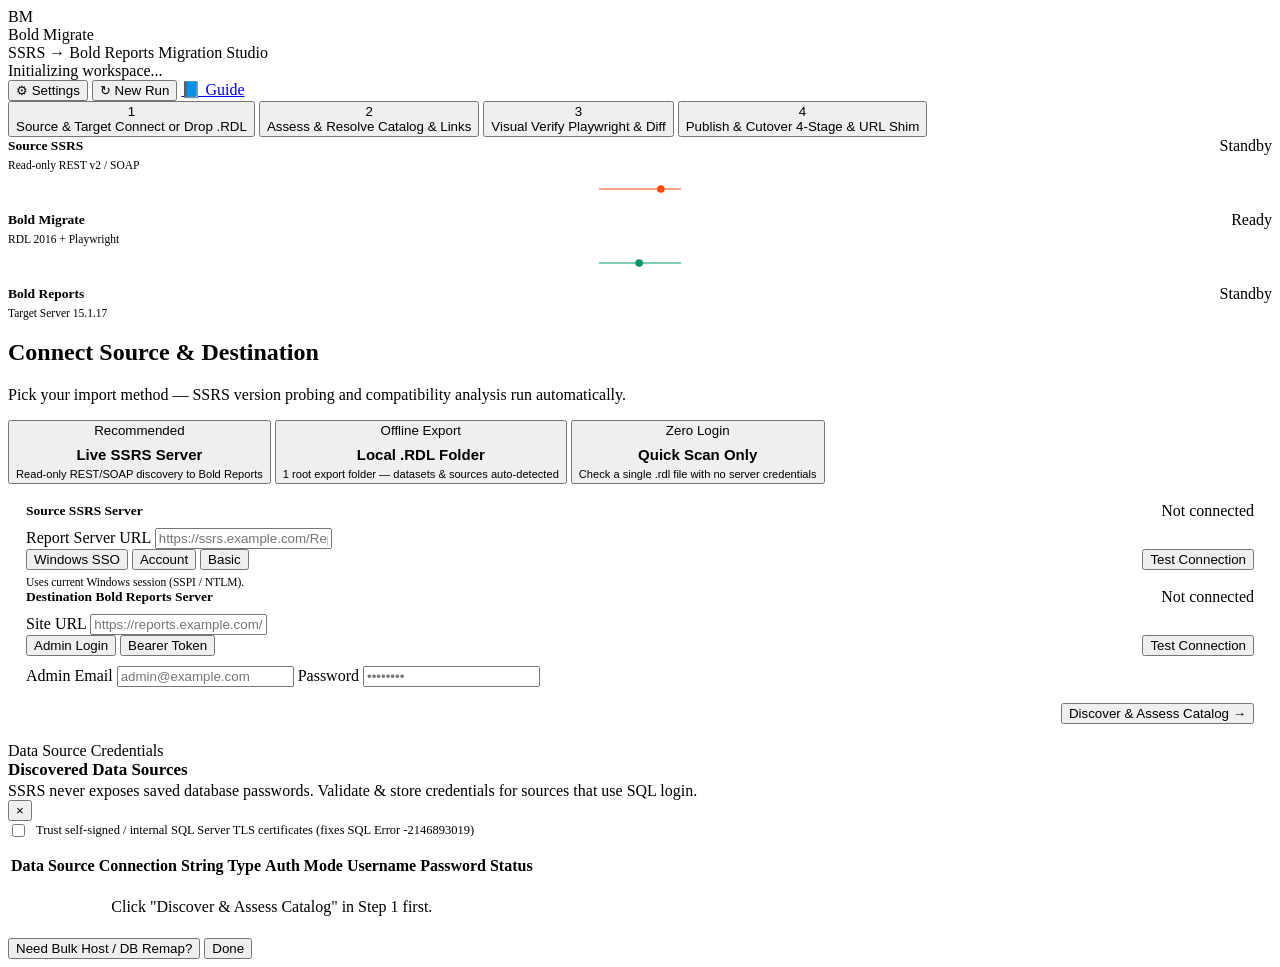
==== commit 070f067a: "fix: correctness, security and UX defects across the migration pipeline Addresses a full review of t" ====
--- a/src/BoldMigrate.Api/wwwroot/index.html
+++ b/src/BoldMigrate.Api/wwwroot/index.html
@@ -8,11 +8,11 @@
   <link rel="preconnect" href="https://fonts.googleapis.com">
   <link rel="preconnect" href="https://fonts.gstatic.com" crossorigin>
   <link rel="stylesheet" href="https://fonts.googleapis.com/css2?family=Geist:wght@400;500;600;700;800&family=Geist+Mono:wght@400;500;600&display=swap">
-  <link rel="stylesheet" href="/css/tokens.css?v=4.1">
-  <link rel="stylesheet" href="/css/app.css?v=4.1">
+  <link rel="stylesheet" href="/css/tokens.css?v=5.2">
+  <link rel="stylesheet" href="/css/app.css?v=5.2">
   <!-- Bold Reports Designer Dependencies Styles -->
-  <link href="https://cdnjs.cloudflare.com/ajax/libs/codemirror/5.37.0/codemirror.min.css" rel="stylesheet" />
-  <link href="https://cdnjs.cloudflare.com/ajax/libs/codemirror/5.37.0/addon/hint/show-hint.min.css" rel="stylesheet" />
+  <link href="https://cdnjs.cloudflare.com/ajax/libs/codemirror/5.37.0/codemirror.min.css" rel="stylesheet" integrity="sha384-T6md2jYuokZmxpt4u/OxutZZs2NFnA/5oVdjrDkapBl/HHH3NfxhUMbFxEv5NTlh" crossorigin="anonymous" referrerpolicy="no-referrer" />
+  <link href="https://cdnjs.cloudflare.com/ajax/libs/codemirror/5.37.0/addon/hint/show-hint.min.css" rel="stylesheet" integrity="sha384-v0iorViqQ20Pln37W34iDndUvqACK4iV/c59VYgs+n5WOAHoWSLULs41ILqFDLED" crossorigin="anonymous" referrerpolicy="no-referrer" />
   <link href="https://cdn.boldreports.com/15.1.17/content/v2.0/tailwind-light/bold.report-viewer.min.css" rel="stylesheet" />
   <link href="https://cdn.boldreports.com/15.1.17/content/v2.0/tailwind-light/bold.report-designer.min.css" rel="stylesheet" />
 </head>
@@ -270,8 +270,10 @@
           </div>
 
           <div style="display:flex;justify-content:flex-end;align-items:center;margin-top:16px;gap:10px;flex-wrap:wrap;">
-            <button type="button" class="btn2" id="btn-discover-primary" onclick="saveAndDiscoverCatalog()">Discover &amp; Assess Catalog →</button>
-            <button type="button" class="btn" id="btn-step1-next" style="display:none;" onclick="switchTab('assess')">Continue to Assess →</button>
+            <!-- Discover is the action that actually moves Step 1 forward, so it is the primary
+                 button; "Continue" was styled primary while Discover looked secondary. -->
+            <button type="button" class="btn" id="btn-discover-primary" onclick="saveAndDiscoverCatalog()">Discover &amp; Assess Catalog →</button>
+            <button type="button" class="btn2" id="btn-step1-next" style="display:none;" onclick="switchTab('assess')">Continue to Assess →</button>
           </div>
         </div>
 
@@ -340,12 +342,12 @@
           </div>
         </div>
 
-        <!-- 4 Compact KPI Tiles -->
-        <div class="tiles">
-          <div class="tile"><div class="n" id="dash-tile-found">0</div><div class="l">Reports Discovered</div></div>
-          <div class="tile"><div class="n is-ok" id="dash-tile-blocked">0</div><div class="l">Compatible (Ready)</div></div>
-          <div class="tile"><div class="n is-warn" id="dash-tile-review">0</div><div class="l">Needs Review</div></div>
-          <div class="tile"><div class="n is-ok" id="dash-tile-readiness">—</div><div class="l">Readiness Score</div></div>
+        <!-- One readiness sentence. The four KPI tiles that used to sit here repeated the same
+             three numbers as the filter chips below, from a different endpoint, which is how the
+             headline could read "9 reports / 100% ready" above an empty table. -->
+        <div class="assess-summary" id="assess-summary" role="status" aria-live="polite">
+          <span class="assess-summary-main" id="assess-summary-main">Loading assessment…</span>
+          <span class="assess-summary-sub" id="assess-summary-sub"></span>
         </div>
 
         <!-- Dependency Link Audit Output (Hidden until user clicks Verify Links) -->
@@ -364,12 +366,15 @@
               <button type="button" class="chip active" data-filter="all" onclick="setLibraryFilter('all', this)">All (<span id="lib-count-all">0</span>)</button>
               <button type="button" class="chip" data-filter="clean" onclick="setLibraryFilter('clean', this)">Compatible (<span id="lib-count-clean">0</span>)</button>
               <button type="button" class="chip" data-filter="review" onclick="setLibraryFilter('review', this)">Needs Review (<span id="lib-count-review">0</span>)</button>
+              <button type="button" class="chip" data-filter="blocked" onclick="setLibraryFilter('blocked', this)">Blocked (<span id="lib-count-blocked">0</span>)</button>
             </div>
             <button type="button" class="btn-ghost btn-sm" onclick="selectAllReady()"><span id="btn-select-clean-text">Select Compatible</span></button>
           </div>
           <div style="display:flex;align-items:center;gap:8px;flex-wrap:wrap;">
             <input aria-label="Search reports" id="library-search" placeholder="Search reports or folders..." style="height:34px;width:230px;border:1px solid var(--br-border-strong);border-radius:9px;padding:0 12px;font-size:13px;" oninput="filterReportLibrary()">
-            <button type="button" class="btn2 btn-danger btn-sm" onclick="openDeleteReportsModal('selected')" title="Delete selected reports on Bold Reports server">Delete Selected (<span id="del-bar-count">0</span>)</button>
+            <!-- Destination bulk-delete lives in Settings & Utilities. It was removed from Step 2:
+                 deleting from the Bold Reports server has nothing to do with choosing a migration
+                 scope, and the red trash sat directly beside the "include this" checkbox. -->
           </div>
         </div>
 
@@ -396,7 +401,7 @@
           <span style="font-size:12.5px;color:var(--br-text-muted);">
             <strong id="lib-selected-count">0</strong> of <strong id="lib-total-count">0</strong> selected · <span id="lib-footer-status">No reports cataloged yet.</span>
           </span>
-          <button type="button" class="btn" onclick="startMigrationWithSelected()"><span id="btn-footer-migrate-text">Visual Verify (0) →</span></button>
+          <button type="button" class="btn" id="btn-footer-migrate" onclick="startMigrationWithSelected()"><span id="btn-footer-migrate-text">Visual Verify (0) →</span></button>
         </div>
       </div>
     </section>
@@ -457,7 +462,7 @@
         <div style="display:flex;justify-content:space-between;align-items:center;flex-wrap:wrap;gap:10px;">
           <button type="button" class="btn2" onclick="switchTab('assess')">← Back</button>
           <span style="font-size:12.5px;color:var(--br-text-muted);" id="val-footer-status">Ready to validate or proceed to upload.</span>
-          <button type="button" class="btn" onclick="switchTab('publish')">Continue to Publish &amp; Cutover →</button>
+          <button type="button" class="btn" id="btn-validation-continue" onclick="switchTab('publish')">Continue to Publish &amp; Cutover →</button>
         </div>
       </div>
     </section>
@@ -573,6 +578,21 @@
                     <tbody id="server-uploaded-reports-tbody"><tr><td colspan="4" style="text-align:center;color:var(--br-text-muted);padding:16px;">Uploaded reports appear here.</td></tr></tbody>
                   </table>
                 </div>
+              </div>
+            </div>
+
+            <!-- Reports that did NOT reach the server, each with the reason and the fix.
+                 Previously these just vanished from the count with no explanation. -->
+            <div id="upload-not-uploaded-card" style="display:none;margin-top:14px;">
+              <div style="display:flex;justify-content:space-between;align-items:center;margin-bottom:8px;">
+                <strong style="font-size:13px;color:var(--br-warning-text);">Not uploaded — <span id="upload-not-uploaded-count">0</span> report(s)</strong>
+                <button type="button" class="btn-ghost btn-sm" onclick="loadUploadOutcome()">↻ Re-check</button>
+              </div>
+              <div class="table-scroll" style="max-height:220px;background:var(--br-surface);border:1px solid var(--br-warning-border);border-radius:10px;">
+                <table>
+                  <thead><tr><th>Report</th><th>State</th><th>Why</th><th>What to do</th></tr></thead>
+                  <tbody id="upload-not-uploaded-tbody"></tbody>
+                </table>
               </div>
             </div>
           </div>
@@ -932,6 +952,9 @@
             <button type="button" class="chip active" id="cmp-mode-swipe" onclick="setCompareMode('swipe')">◫ Swipe Slider</button>
             <button type="button" class="chip" id="cmp-mode-side" onclick="setCompareMode('side')">▯▯ Side-by-Side</button>
             <button type="button" class="chip" id="cmp-mode-diff" onclick="setCompareMode('diff')">◈ Pixel Diff</button>
+            <!-- A pixel diff cannot separate "shifted a few pixels" from "different rows came
+                 back". This mode exports both sides to CSV and diffs the records. -->
+            <button type="button" class="chip" id="cmp-mode-data" onclick="setCompareMode('data')">▤ Data Diff</button>
           </div>
           <label class="btn2 btn-sm" style="cursor:pointer;">📁 Reference PNG<input type="file" id="cmp-ref-file" accept="image/*" style="display:none;" onchange="loadCompareReferenceFile(event)"></label>
           <button type="button" class="btn2 btn-sm" onclick="retryCaptureSourceSnapshot()">↻ SSRS Snapshot</button>
@@ -968,6 +991,13 @@
           </div>
           <div class="cmp-stage" style="padding:8px;text-align:center;"><canvas id="cmp-diff-canvas" style="max-width:100%;height:auto;border-radius:4px;"></canvas></div>
         </div>
+        <div id="cmp-pane-data" style="display:none;">
+          <div id="cmp-data-body" role="status" aria-live="polite">
+            <div style="padding:24px;text-align:center;color:var(--br-text-muted);font-size:13px;">
+              Select <strong>Data Diff</strong> to compare the records behind both renders.
+            </div>
+          </div>
+        </div>
       </div>
       <div class="modal-footer-end"><button type="button" class="btn2" onclick="closeVisualCompareModal()">Close</button></div>
     </div>
@@ -1020,26 +1050,30 @@
   </div>
 
   <!-- Bold Reports Designer Dependencies Scripts (Official CDN 15.1.17) -->
-  <script src="https://cdnjs.cloudflare.com/ajax/libs/jquery/3.6.0/jquery.min.js"></script>
-  <script src="https://cdnjs.cloudflare.com/ajax/libs/codemirror/5.37.0/codemirror.min.js"></script>
-  <script src="https://cdnjs.cloudflare.com/ajax/libs/codemirror/5.37.0/addon/hint/show-hint.min.js"></script>
-  <script src="https://cdnjs.cloudflare.com/ajax/libs/codemirror/5.37.0/addon/hint/sql-hint.min.js"></script>
-  <script src="https://cdnjs.cloudflare.com/ajax/libs/codemirror/5.37.0/mode/sql/sql.min.js"></script>
-  <script src="https://cdnjs.cloudflare.com/ajax/libs/codemirror/5.37.0/mode/vb/vb.min.js"></script>
+  <script src="https://cdnjs.cloudflare.com/ajax/libs/jquery/3.6.0/jquery.min.js" integrity="sha384-vtXRMe3mGCbOeY7l30aIg8H9p3GdeSe4IFlP6G8JMa7o7lXvnz3GFKzPxzJdPfGK" crossorigin="anonymous" referrerpolicy="no-referrer"></script>
+  <script src="https://cdnjs.cloudflare.com/ajax/libs/codemirror/5.37.0/codemirror.min.js" integrity="sha384-ClcLhiYSnERAsnE48RhjSm10+HnLGh5Eb+ONE7BXC8ga91621bf9RUyy6A7xmwlg" crossorigin="anonymous" referrerpolicy="no-referrer"></script>
+  <script src="https://cdnjs.cloudflare.com/ajax/libs/codemirror/5.37.0/addon/hint/show-hint.min.js" integrity="sha384-ip2pQ6pVLvuZeEJJzQl2CrVdXR4kTfsTVYmSWoQOEM12fXQAquOEPYK+zbeR+rF4" crossorigin="anonymous" referrerpolicy="no-referrer"></script>
+  <script src="https://cdnjs.cloudflare.com/ajax/libs/codemirror/5.37.0/addon/hint/sql-hint.min.js" integrity="sha384-9IA1ZxIkRD5LfDifDd9dKJyuzDxZYmhxhRJmTvXo9GqNzt6Yg0ODDBWP/ocUWk0G" crossorigin="anonymous" referrerpolicy="no-referrer"></script>
+  <script src="https://cdnjs.cloudflare.com/ajax/libs/codemirror/5.37.0/mode/sql/sql.min.js" integrity="sha384-kSdOHajQIseUIsI5PnpHF6zDpPg2fUBFzaITy4SaNU6EIIvsga1bieBhNj7hlSA0" crossorigin="anonymous" referrerpolicy="no-referrer"></script>
+  <script src="https://cdnjs.cloudflare.com/ajax/libs/codemirror/5.37.0/mode/vb/vb.min.js" integrity="sha384-NgdrR5dwF/EGFoqRPvsBrd8DW6o9qQk110vlAUYt6trL7MYkkXS6lI8AviFoQBpi" crossorigin="anonymous" referrerpolicy="no-referrer"></script>
+  <!-- Bold Reports viewer/designer are intentionally left without SRI: the vendor CDN is not
+       guaranteed byte-stable across edges, and a hash mismatch would silently disable Step 3
+       validation entirely. Vendor these files locally (which also fixes air-gapped installs)
+       before adding integrity hashes. Version must stay in step with BoldMigrate.Api.csproj. -->
   <script src="https://cdn.boldreports.com/15.1.17/scripts/v2.0/common/bold.reports.common.min.js"></script>
   <script src="https://cdn.boldreports.com/15.1.17/scripts/v2.0/common/bold.reports.widgets.min.js"></script>
   <script src="https://cdn.boldreports.com/15.1.17/scripts/v2.0/bold.report-viewer.min.js"></script>
   <script src="https://cdn.boldreports.com/15.1.17/scripts/v2.0/bold.report-designer.min.js"></script>
 
-  <script src="/js/api.js?v=4.1"></script>
-  <script src="/js/app.js?v=4.1"></script>
-  <script src="/js/modals.js?v=4.1"></script>
-  <script src="/js/connections.js?v=4.1"></script>
-  <script src="/js/library.js?v=4.1"></script>
-  <script src="/js/validation.js?v=4.1"></script>
-  <script src="/js/migration.js?v=4.1"></script>
-  <script src="/js/tools.js?v=4.1"></script>
-  <script src="/js/bolddelete.js?v=9"></script>
+  <script src="/js/api.js?v=5.2"></script>
+  <script src="/js/app.js?v=5.2"></script>
+  <script src="/js/modals.js?v=5.2"></script>
+  <script src="/js/connections.js?v=5.2"></script>
+  <script src="/js/library.js?v=5.2"></script>
+  <script src="/js/validation.js?v=5.2"></script>
+  <script src="/js/migration.js?v=5.2"></script>
+  <script src="/js/tools.js?v=5.2"></script>
+  <script src="/js/bolddelete.js?v=5.2"></script>
 </body>
 
 </html>
